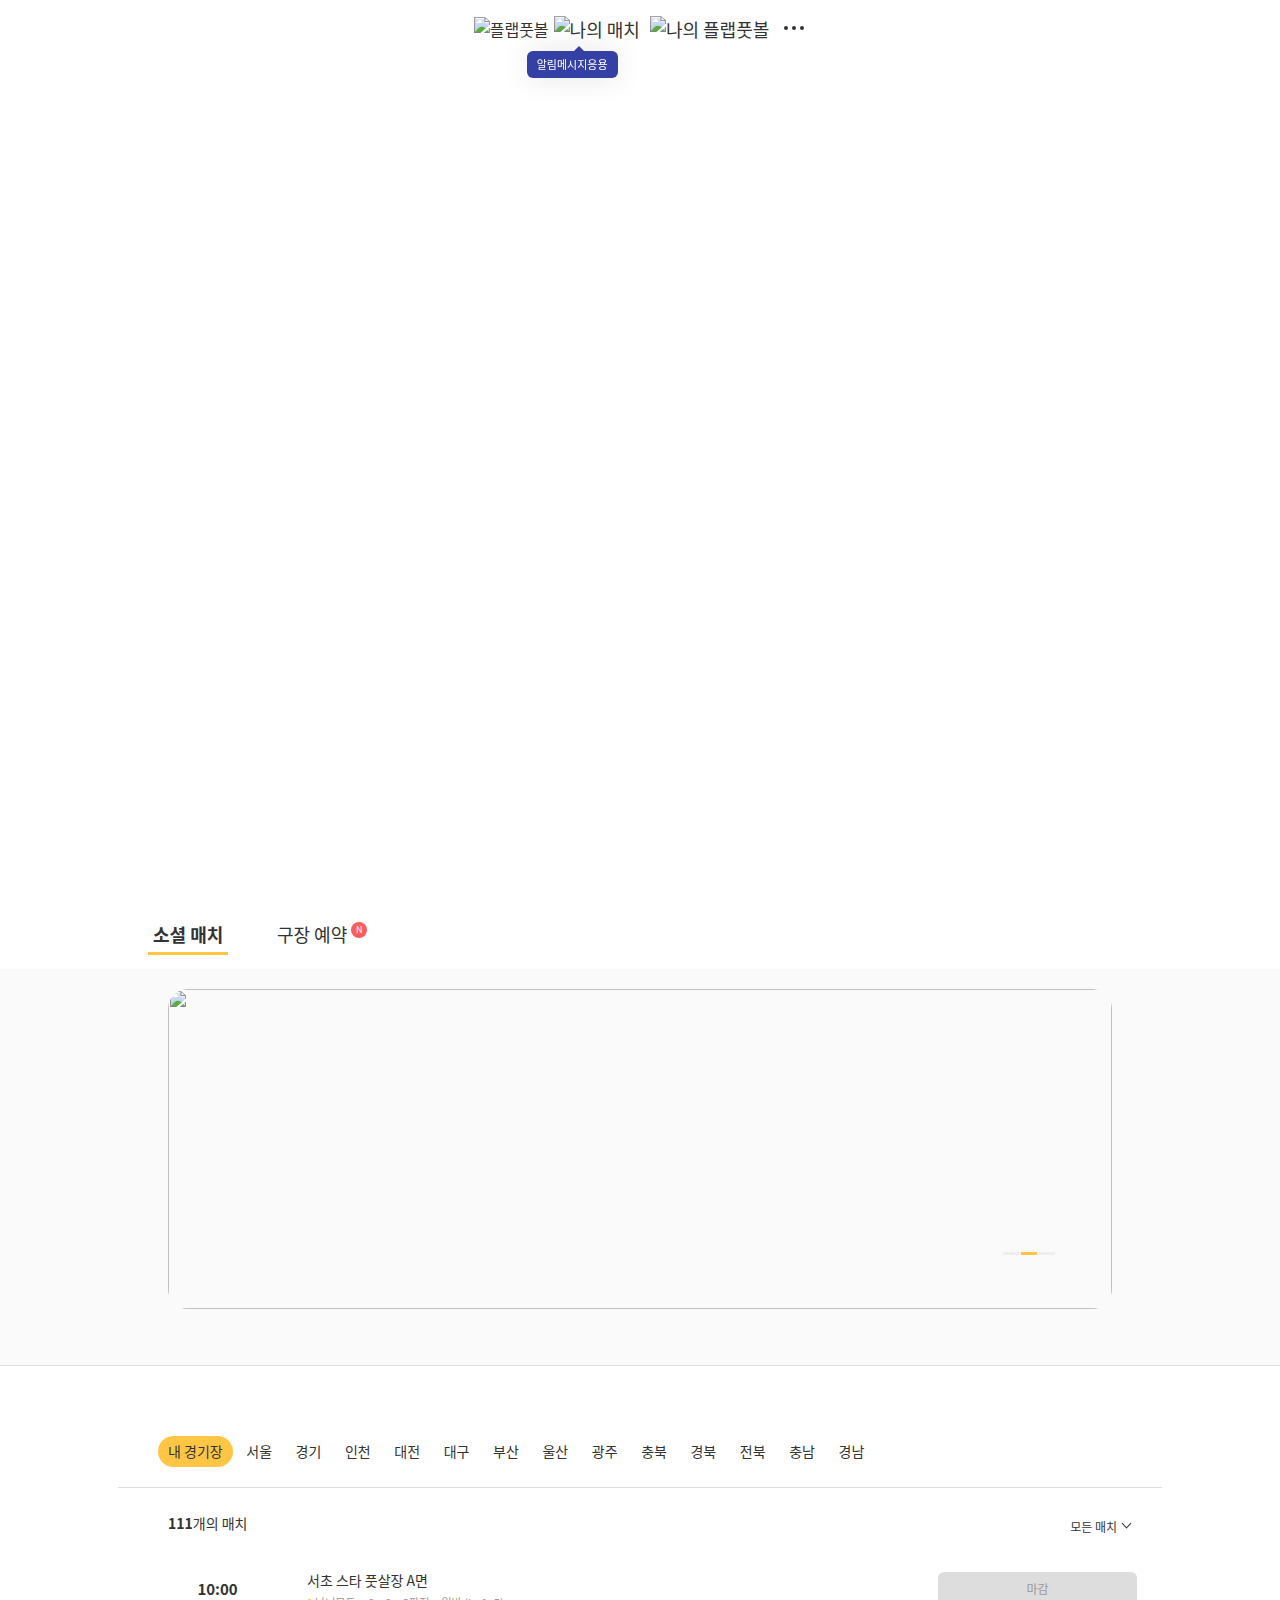
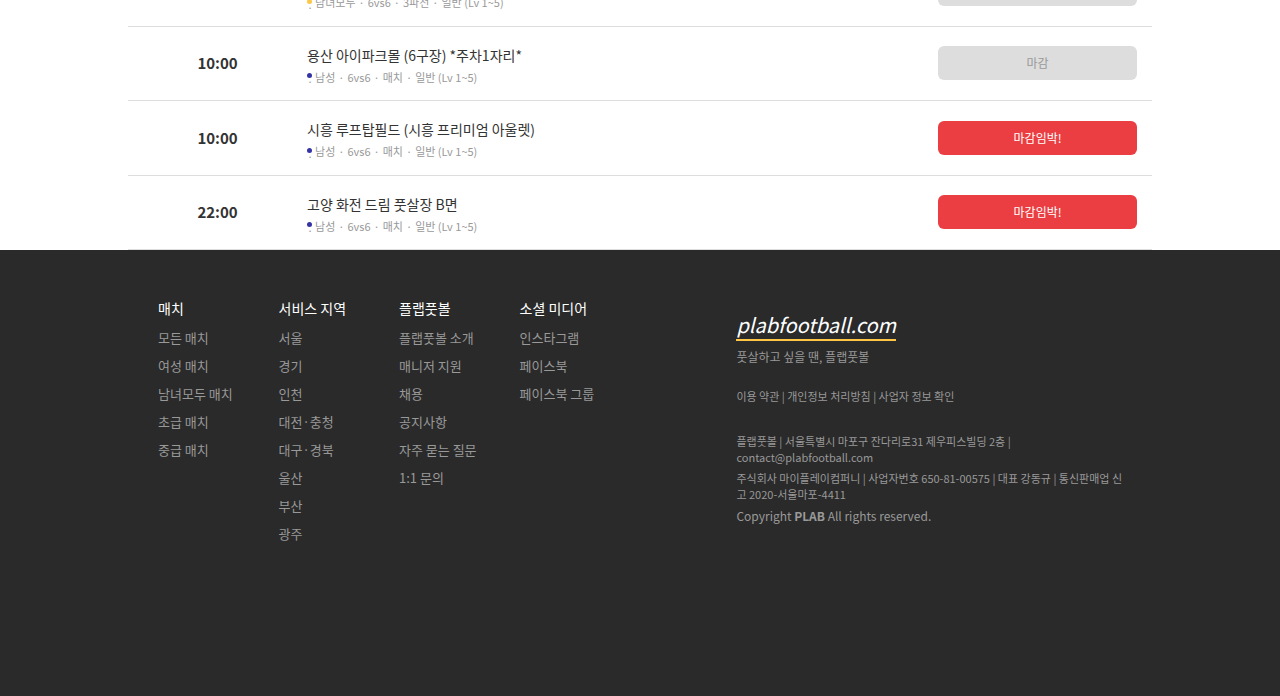
==== index11.html @ 7e831ef4 "날짜 슬라이더 수정 완료" ====
<!DOCTYPE html>
<html lang="en">

<head>
    <meta charset="UTF-8">
    <meta name="viewport" content="width=device-width, initial-scale=1.0">

    <!-- Bootstrap CSS -->
    <link rel="stylesheet" href="https://maxcdn.bootstrapcdn.com/bootstrap/4.0.0/css/bootstrap.min.css"
        integrity="sha384-Gn5384xqQ1aoWXA+058RXPxPg6fy4IWvTNh0E263XmFcJlSAwiGgFAW/dAiS6JXm" crossorigin="anonymous">
    <script src="https://code.jquery.com/jquery-2.2.4.min.js"
        integrity="sha256-BbhdlvQf/xTY9gja0Dq3HiwQF8LaCRTXxZKRutelT44=" crossorigin="anonymous"></script>

    <!-- modal -->
    <script src="https://cdnjs.cloudflare.com/ajax/libs/jquery/3.0.0/jquery.min.js"></script>
    <link rel="stylesheet" href="https://cdnjs.cloudflare.com/ajax/libs/jquery-modal/0.9.1/jquery.modal.min.css" />

    <!-- 메인배너 슬라이더 -->
    <!-- css -->
    <link rel="stylesheet" type="text/css" href="styles1623313680.css">
    <script type="text/javascript" src="moment.js"></script>
    <script type="text/javascript" src="moment-with-locales.js"></script>
    <!-- slick -->
    <script src="https://code.jquery.com/jquery-3.5.1.js"
        integrity="sha256-QWo7LDvxbWT2tbbQ97B53yJnYU3WhH/C8ycbRAkjPDc=" crossorigin="anonymous"></script>
    <!-- <script src="https://cdn.jsdelivr.net/npm/slick-carousel@1.8.1/slick/slick.min.js"></script> -->
    <script src="https://cdn.jsdelivr.net/npm/slick-carousel@1.8.1/slick/slick.js"></script>
    <link rel="stylesheet" href="https://cdn.jsdelivr.net/npm/slick-carousel@1.8.1/slick/slick.css">

    <script>
        (function (i, s, o, g, r, a, m) {
            i['GoogleAnalyticsObject'] = r; i[r] = i[r] || function () {
                (i[r].q = i[r].q || []).push(arguments)
            }, i[r].l = 1 * new Date(); a = s.createElement(o),
                m = s.getElementsByTagName(o)[0]; a.async = 1; a.src = g; m.parentNode.insertBefore(a, m)
        })(window, document, 'script', 'https://www.google-analytics.com/analytics.js', 'ga');
        ga('create', 'UA-146052-10', 'getbootstrap.com');
        ga('set', 'anonymizeIp', true);
        ga('send', 'pageview');
    </script>

    <script>
        $('#myModal').on('shown.bs.modal', function () {
            $('#sex_m').focus();
        })
    </script>


    <style>
        @import url('https://fonts.googleapis.com/css2?family=Montserrat:wght@700&display=swap');

        /* CSS Document */
        body,
        html {
            margin: 0;
            font-family: 'Apple SD Gothic Neo', 'Noto Sans CJK KR', 'Malgun Gothic', 'dotum', 'gulim', sans-serif;
            color: #333;
            background-color: white;
            width: 100%;
            height: 100%;
            transition: 0.25s;
            -webkit-transition: 0.25s;
            -moz-transition: 0.25s;
            -o-transition: 0.25s;
        }

        html {
            height: 100%;
        }

        body {
            min-height: 100%;
        }

        * {
            box-sizing: border-box;
            outline: none;
        }

        img {
            border: 0 none;
        }

        a {
            outline: none;
            color: #333;
            text-decoration: none;
            cursor: pointer;
        }

        html,
        body,
        div,
        span,
        applet,
        object,
        iframe,
        h1,
        h2,
        h3,
        h4,
        h5,
        h6,
        p,
        blockquote,
        pre,
        a,
        abbr,
        acronym,
        address,
        big,
        cite,
        code,
        del,
        dfn,
        em,
        img,
        ins,
        kbd,
        q,
        s,
        samp,
        small,
        strike,
        strong,
        sub,
        sup,
        tt,
        var,
        b,
        u,
        i,
        center,
        dl,
        dt,
        dd,
        ol,
        ul,
        li,
        fieldset,
        form,
        label,
        legend,
        table,
        caption,
        tbody,
        tfoot,
        thead,
        tr,
        th,
        td,
        article,
        aside,
        canvas,
        details,
        embed,
        figure,
        figcaption,
        footer,
        header,
        hgroup,
        menu,
        nav,
        output,
        ruby,
        section,
        summary,
        time,
        mark,
        audio,
        video {
            margin: 0;
            padding: 0;
            border: 0;
            vertical-align: baseline;
        }

        ol,
        ul,
        li {
            list-style: none
        }

        pre {
            white-space: pre-wrap;
            word-wrap: break-word;
            word-break: keep-all;
            overflow: auto;
            font-family: 'Apple SD Gothic Neo', 'Noto Sans CJK KR', 'Malgun Gothic', 'dotum', 'gulim', sans-serif;
        }

        pre a {
            color: #3534A5;
            text-decoration: underline;
        }

        .clear {
            clear: both;
        }

        .hide {
            display: none;
        }

        /* 초기화 */
        article,
        aside,
        details,
        figcaption,
        figure,
        footer,
        header,
        hgroup,
        menu,
        nav,
        section {
            display: block
        }

        /*legend {position:absolute;margin:0;padding:0;font-size:0;line-height:0;text-indent:-9999em;overflow:hidden}*/
        img {
            vertical-align: middle;
        }

        input,
        button {
            margin: 0;
            padding: 0;
            font-family: 'Malgun Gothic', dotum, sans-serif;
            font-size: 1em
        }

        input[type="submit"] {
            cursor: pointer
        }

        button {
            cursor: pointer;
            border: none;
        }

        select {
            margin: 0
        }

        p {
            margin: 0;
            padding: 0;
            word-break: break-all
        }

        hr {
            display: none
        }

        pre {
            font-size: 1.1em
        }

        *,
        :after,
        :before {
            -webkit-box-sizing: border-box;
            -moz-box-sizing: border-box;
            box-sizing: border-box;
        }

        /*FORM*/
        form p {
            font-size: 12px;
            margin-top: 20px;
            margin-left: 5px;
        }

        /*INPUT*/
        input[type=text],
        input[type=password],
        textarea,
        select {
            -webkit-transition: all 0.30s ease-in-out;
            -moz-transition: all 0.30s ease-in-out;
            -ms-transition: all 0.30s ease-in-out;
            -o-transition: all 0.30s ease-in-out;
            outline: none;
        }

        input[type=text]:focus,
        input[type=password]:focus,
        textarea:focus,
        select:focus {
            border: 1px solid #3540A5 !important;
        }

        input {
            padding: 15px 10px;
            border-radius: 6px;
            border: 1px solid #ddd;
            box-shadow: none;
            outline: none;
            background-color: #fafafa;
            -webkit-appearance: none;
            appearance: none;
            font-size: 16px;
            color: #333333;
        }

        select {
            background: url('./../img/ic_arrow.png') no-repeat 95% 50%;
            padding: 15px 10px;
            border-radius: 6px;
            border: 1px solid #ddd;
            box-shadow: none;
            outline: none;
            color: #333333;
            background-color: #fafafa;
            -webkit-appearance: none;
            font-size: 16px;
            -webkit-appearance: none;
            -moz-appearance: none;
            -ms-earance: none;
            -o-appearance: none;
            appearance: none;
            -webkit-box-sizing: border-box;
            -moz-box-sizing: border-box;
            box-sizing: border-box;
        }

        input.inputFull,
        select.inputFull {
            width: 100%;
        }

        .inputWrap50 {
            width: 49%;
            float: left;
        }

        .inputWrap50:first-child {
            margin-right: 1%;
        }

        .inputWrap50:nth-child(2) {
            margin-left: 1%;
        }

        .inputWrap33 {
            width: 32%;
            float: left;
            margin-left: 2%;
        }

        .inputWrap33:first-child {
            margin-left: 0;
        }

        .inputWrap33 input,
        .inputWrap33 textarea,
        .inputWrap33 select {
            width: 100%;
        }

        .select50R {}

        .inputWrap {
            margin: 5px 0;
            /**display: inline-flex;**/
            width: 100%;
            overflow: auto;
        }

        .inputDWrap {
            overflow: auto;
            margin: 5px 0;
            display: inline-block;
            width: 100%;
        }

        .input3Wrap {
            margin: 5px 0;
            /**display: inline-flex;**/
            width: 100%;
            overflow: auto;
        }

        .input3Wrap select:nth-child(3) {
            margin: 0 2%;
        }

        form.orderForm {
            max-width: 480px;
            margin: 0 auto;
        }

        .orderTitle {
            margin: 0 20px;
            padding-top: 30px;
        }

        .orderTitle h2 {
            font-size: 24px;
            font-weight: 300;
            border-bottom: 3px solid #FFC645;
            display: inline-block;
            margin-bottom: 8px;
        }

        form.orderForm input {
            padding: 12px 10px;
        }

        form.orderForm .inputWrap label {
            float: left;
            width: 25%;
            margin: inherit;
            line-height: 35px;
            display: inherit;
            font-size: 14px;
        }

        form.orderForm .inputWrap span {
            font-size: 12px;
            word-break: keep-all;
        }

        form.orderForm .inputWrap .nowParking {
            font-size: 12px;
            color: #14B569;
            font-weight: 600;
            margin-left: 0;
            margin-top: 10px;
            word-break: keep-all;
        }

        form.orderForm .inputWrap .inputNotice {
            font-size: 12px;
            color: #14B569;
            margin-left: 0;
            margin-bottom: 10px;
            margin-top: 5px;
            word-break: keep-all;
        }

        form.orderForm .inputWrap .nowParking a,
        form.orderForm .inputWrap .inputNotice a {
            display: block;
            text-decoration: underline;
            color: #3534A5;
            padding: 5px 0;
        }

        form.orderForm fieldset h3 {
            margin-bottom: 10px;
        }

        form.orderForm .orderInfo {
            padding: 20px;
        }

        form.orderForm .orderInfo h3 {
            color: #3540A5;
        }

        form.orderForm .orderPay {
            background-color: #3540A5;
            color: white;
            padding: 20px;
        }

        form.orderForm .orderPay fieldset {
            margin-bottom: 20px;
            padding-bottom: 20px;
        }

        form.orderForm .orderPay .payment h3 {
            color: #FFC645;
        }

        form.orderForm .inputWrap input {}

        form.orderForm .inputWrapper {
            width: 75%;
            float: left;
        }

        .radioWrap {
            display: inline-block;
            margin-right: 20px;
        }

        .radioBtn {
            display: inline-block;
            position: relative;
            padding-left: 25px;
            cursor: pointer;
            font-size: 18px;
            -webkit-user-select: none;
            -moz-user-select: none;
            -ms-user-select: none;
            user-select: none;
        }

        .radioBtn input {
            position: absolute;
            opacity: 0;
            cursor: pointer;
        }

        .radioBtn input:checked~.checkmark {
            background-color: #ea3e42;
            border: 1px solid #ea3e42;
        }

        .radioBtn input:checked~.checkmark:after {
            display: block;
        }

        .radioBtn .checkmark:after {
            top: 6px;
            left: 6px;
            width: 6px;
            height: 6px;
            border-radius: 50%;
            background: white;
        }

        .checkmark:after {
            content: "";
            position: absolute;
            display: none;
        }

        .checkmark {
            position: absolute;
            top: 0;
            left: 0;
            height: 20px;
            width: 20px;
            border: 1px solid #ddd;
            background-color: #eee;
            border-radius: 50%;
        }

        /*CheckboxCustom*/
        .checkbox {
            position: absolute;
            opacity: 0;
            width: inherit;
        }

        .checkbox+label {
            position: relative;
            cursor: pointer;
            padding: 0;
            font-size: 14px;
        }

        .checkbox+label.stdCheck {
            font-size: 18px;
            display: block;
        }

        .checkbox+label.stdCheck p {
            display: inline-block;
            font-size: 14px;
        }

        .filterItem span {
            font-size: 12px;
            color: #999;
            display: block;
        }

        .checkbox:hover+label:before {}

        .checkbox:focus+label:before {}

        .checkbox:checked+label:before {
            background: #3540A5;
        }

        .checkbox:checked+label:after {
            content: '';
            position: absolute;
            left: 5px;
            top: 8px;
            background: #dddddd;
            width: 2px;
            height: 2px;
            box-shadow:
                2px 0 0 white,
                4px 0 0 white,
                4px -2px 0 white,
                4px -4px 0 white,
                4px -6px 0 white,
                4px -8px 0 white;
            transform: rotate(45deg);
        }

        .checkbox+label:before {
            content: '';
            margin-right: 5px;
            display: inline-block;
            vertical-align: text-top;
            width: 20px;
            height: 20px;
            background: #dddddd;
            border-radius: 100px;
        }

        .filterItem .checkbox+label:before {
            margin-top: 4px;
            float: left;
            width: 27px;
            height: 27px;
        }

        .filterItem .checkbox:checked+label:after {
            left: 8px;
            top: 17px;
        }

        .container {
            max-width: none;
        }

        /* 슬라이드바 */
        /* NEW-CAROUSEL */
        .carousel--container {
            border-bottom: 10px solid #eee;
        }

        .carousel--loading {
            padding: 20px 15px;
        }

        .carousel--loading .loading {
            width: 100%;
            border-radius: 20px;
            height: 180px;
            background-color: #eeeeee;
            display: block;
            text-align: center;
        }

        .carousel--wrapper {
            display: none;
        }

        .carousel--wrapper .carousel--hero:first-child {
            display: block;
        }

        .carousel--wrapper.slick-initialized .carousel--hero {
            display: block;
        }

        .carousel--container .carousel--wrapper .slick-dots {
            display: flex;
            bottom: 50px;
            padding: 0 15px;
            width: initial;
            right: 20px;
        }

        .carousel--container .carousel--wrapper .slick-dots li {
            width: 16px;
            height: 3px;
            margin: 0;
            margin-right: 2px;
        }

        .carousel--container .carousel--wrapper .slick-dots li button {
            width: 16px;
            height: 3px;
            background-color: #eee;
            display: block;
            margin-right: 2px;
            padding: 0;
        }

        .carousel--container .carousel--wrapper .slick-dots li button:before {
            all: unset;
        }

        .carousel--container .carousel--wrapper .slick-dots .slick-active button {
            background-color: #FFC645;
        }

        .carousel--hero {
            padding: 20px 5px;
            background-color: white;
            margin-bottom: 6px;
        }

        .carousel--hero.slick-center {}

        .carousel--ipsum {
            background-color: #eeeeee;
            display: block;
            width: 90%;
            height: 152px;
            border-radius: 20px;
            margin: 0 auto;
            background-size: cover;
        }

        .carousel--img img {
            width: 100%;
            border-radius: 20px;
            height: 180px;
            object-fit: cover;
        }

        .carousel--title {
            padding: 20px 20px;
        }

        .carousel--title p {
            font-size: 12px;
        }

        .carousel--title .carousel--title__starred {
            color: #FF5D5D;
            font-size: 11px;
            font-weight: 700;
        }

        .carousel--title h3 {
            font-size: 18px;
            margin: 2px 0;
        }

        .carousel--navi {
            margin-top: 10px;
        }

        .carousel--navi ul {
            display: flex;
        }

        .carousel--navi ul li {
            width: 24px;
            height: 3px;
            background-color: #eee;
            display: block;
            margin-right: 2px;
        }

        .carousel--navi ul li.is--selected {
            background-color: #FF5D5D;
        }

        .carousel--card {
            width: 100%;
            border-radius: 20px;
            height: 180px;
            display: flex;
            position: relative;
            padding: 20px;
        }

        .carousel--card.pttrn {
            background-size: 64px;
            background-position: center;
        }

        .carousel--card.odl--mens {
            background-image: url('./../img/img_odl_slidecover1.jpg');
            background-size: cover;
            background-position: right bottom;
        }

        .carousel--card.odl--womens {
            background-image: url('./../img/img_odl_slidecover2.jpg');
            background-size: cover;
            background-position: left bottom;
        }

        .carousel--card .carousel--card--overlay {
            position: absolute;
            height: 100%;
            width: 100%;
            background-size: cover;
            top: 0;
            left: 0;
            border-radius: 20px 0 0 20px;
            padding: 20px;
        }

        .carousel--card .carousel--card--overlay.odl--mens {
            background-image: url('./../img/img_odl_overlay.png');
        }

        .carousel--card .carousel--card--overlay.odl--womens {
            background-image: url('./../img/img_odl_overlay_w.png');
        }

        .carousel--card .carousel--card--overlay .carousel--card--title {
            width: 60%;
        }

        .carousel--card .carousel--card--overlay .carousel--card--title h3 {
            font-size: 18px;
            word-break: keep-all;
        }

        .carousel--card .carousel--card--overlay .carousel--card--title span {
            color: #333;
            border-radius: 20px;
            padding: 4px 8px;
            font-size: 11px;
            background-color: #ffc645;
        }

        .carousel--card .carousel--card--title {
            color: white;
            margin-top: 20px;
        }

        .carousel--card .carousel--card--title img {
            height: 14px;
        }

        .carousel--card .carousel--card--title p {
            font-size: 12px;
        }

        .carousel--card .carousel--card--title h3 {
            font-size: 24px;
            margin-top: 5px;
            margin-bottom: 30px;
        }

        .carousel--card .carousel--card--title span {
            color: #ffc645;
            font-size: 12px;
        }

        .carousel--card .carousel--card--emoji {
            position: absolute;
            font-size: 90px;
            right: 7%;
            bottom: 1%;
        }

        @media (max-width: 480px) {
            .carousel--img img {
                height: 50%;
            }

            .carousel--card {
                height: 180px;
            }

            .slick-slide img.carousel--img_m {
                display: block;
            }

            .slick-slide img.carousel--img_pc {
                display: none;
            }
        }

        @media (min-width: 480px) and (max-width: 1023px) {
            .carousel--card {
                height: 260px;
                padding: 30px;
            }

            .carousel--card .carousel--card--title {
                color: white;
                margin-top: 20px;
            }

            .carousel--card .carousel--card--title p {
                font-size: 20px;
            }

            .carousel--card .carousel--card--title h3 {
                font-size: 48px;
                margin-bottom: 30px;
            }

            .carousel--card .carousel--card--title span {
                color: #ffc645;
                font-size: 18px;
            }

            .carousel--card .carousel--card--emoji {
                font-size: 130px;
                right: 7%;
                bottom: 5%;
            }

            .carousel--img img {
                height: 50%;
            }

            .slick-slide img.carousel--img_m {
                display: block;
            }

            .slick-slide img.carousel--img_pc {
                display: none;
            }
        }

        @media (min-width: 1024px) {
            .carousel--container {
                border-bottom: 1px solid #ddd;
                margin-bottom: 50px;
            }

            .carousel--container {
                background-color: #fafafa;
                margin: 0 auto;
            }

            .carousel--container .slick-slider {
                max-width: 1024px;
                padding: 0 40px;
                margin: 0 auto;
            }

            .carousel--hero {
                background-color: #fafafa;
                margin: 0 auto;
                margin-bottom: 6px;
                padding: 20px 0;
            }

            .carousel--ipsum {
                height: 320px;
                background-color: #333;
                ;
            }

            .carousel--title {
                padding: 40px 70px;
            }

            .carousel--title .carousel--title__starred {
                font-size: 14px;
            }

            .carousel--title h3 {
                font-size: 24px;
            }

            .carousel--title p {
                font-size: 14px;
            }

            .carousel--navi ul li {
                background-color: #ccc;
            }

            .carousel--card {
                height: 360px;
                padding: 50px;
            }

            .carousel--card .carousel--card--title {
                color: white;
                margin-top: 20px;
            }

            .carousel--card .carousel--card--title p {
                font-size: 20px;
            }

            .carousel--card .carousel--card--title h3 {
                font-size: 54px;
                margin-bottom: 30px;
            }

            .carousel--card .carousel--card--title span {
                color: #ffc645;
                font-size: 18px;
            }

            .carousel--card .carousel--card--emoji {
                font-size: 170px;
                right: 7%;
                bottom: 5%;
            }

            .carousel--img img {
                height: 320px;
            }

            .slick-slide img.carousel--img_m {
                display: none;
            }

            .slick-slide img.carousel--img_pc {
                display: block;
            }

            .carousel--card .carousel--card--overlay {
                padding: 50px;
            }

            .carousel--card .carousel--card--title img {
                height: 24px;
            }

            .carousel--card .carousel--card--overlay .carousel--card--title h3 {
                font-size: 27px;
            }

            .carousel--container .carousel--wrapper .slick-dots {
                right: 80px;
                bottom: 80px;
            }
        }

        /* Slider */
        .slick-slider {
            position: relative;

            display: block;
            box-sizing: border-box;

            -webkit-user-select: none;
            -moz-user-select: none;
            -ms-user-select: none;
            user-select: none;

            -webkit-touch-callout: none;
            -khtml-user-select: none;
            -ms-touch-action: pan-y;
            touch-action: pan-y;
            -webkit-tap-highlight-color: transparent;
        }

        .slick-list {
            position: relative;

            display: block;
            overflow: hidden;

            margin: 0;
            padding: 0;
        }

        .slick-list:focus {
            outline: none;
        }

        .slick-list.dragging {
            cursor: pointer;
            cursor: hand;
        }

        .slick-slider .slick-track,
        .slick-slider .slick-list {
            -webkit-transform: translate3d(0, 0, 0);
            -moz-transform: translate3d(0, 0, 0);
            -ms-transform: translate3d(0, 0, 0);
            -o-transform: translate3d(0, 0, 0);
            transform: translate3d(0, 0, 0);
        }

        .slick-track {
            position: relative;
            top: 0;
            left: 0;

            display: block;
            margin-left: auto;
            margin-right: auto;
        }

        .slick-track:before,
        .slick-track:after {
            display: table;

            content: '';
        }

        .slick-track:after {
            clear: both;
        }

        .slick-loading .slick-track {
            visibility: hidden;
        }

        .slick-slide {
            display: none;
            float: left;

            height: 100%;
            min-height: 1px;
        }

        [dir='rtl'] .slick-slide {
            float: right;
        }

        .slick-slide img {
            display: block;
        }

        .slick-slide.slick-loading img {
            display: none;
        }

        .slick-slide.dragging img {
            pointer-events: none;
        }

        .slick-initialized .slick-slide {
            display: block;
        }

        .slick-loading .slick-slide {
            visibility: hidden;
        }

        .slick-vertical .slick-slide {
            display: block;

            height: auto;

            border: 1px solid transparent;
        }

        .slick-arrow.slick-hidden {
            display: none;
        }


        /* Arrows */
        .slick-prev,
        .slick-next {
            font-size: 0;
            line-height: 0;

            position: absolute;
            top: 50%;

            display: block;

            width: 20px;
            height: 20px;
            padding: 0;
            -webkit-transform: translate(0, -50%);
            -ms-transform: translate(0, -50%);
            transform: translate(0, -50%);

            cursor: pointer;

            color: transparent;
            border: none;
            outline: none;
            background: transparent;
        }

        .slick-prev:hover,
        .slick-prev:focus,
        .slick-next:hover,
        .slick-next:focus {
            color: transparent;
            outline: none;
            background: transparent;
        }

        .slick-prev:hover:before,
        .slick-prev:focus:before,
        .slick-next:hover:before,
        .slick-next:focus:before {
            opacity: 1;
        }

        .slick-prev.slick-disabled:before,
        .slick-next.slick-disabled:before {
            opacity: .25;
        }

        .slick-prev:before,
        .slick-next:before {
            font-family: 'slick';
            font-size: 20px;
            line-height: 1;

            opacity: .75;
            color: white;

            -webkit-font-smoothing: antialiased;
            -moz-osx-font-smoothing: grayscale;
        }

        .slick-prev {
            left: -25px;
        }

        [dir='rtl'] .slick-prev {
            right: -25px;
            left: auto;
        }

        .slick-prev:before {
            content: '←';
        }

        [dir='rtl'] .slick-prev:before {
            content: '→';
        }

        .slick-next {
            right: -25px;
        }

        [dir='rtl'] .slick-next {
            right: auto;
            left: -25px;
        }

        .slick-next:before {
            content: '→';
        }

        [dir='rtl'] .slick-next:before {
            content: '←';
        }

        /* Dots */
        .slick-dotted.slick-slider {
            margin-bottom: 30px;
        }

        .slick-dots {
            position: absolute;
            bottom: -25px;

            display: block;

            width: 100%;
            padding: 0;
            margin: 0;

            list-style: none;

            text-align: center;
        }

        .slick-dots li {
            position: relative;

            display: inline-block;

            width: 20px;
            height: 20px;
            margin: 0 5px;
            padding: 0;

            cursor: pointer;
        }

        .slick-dots li button {
            font-size: 0;
            line-height: 0;

            display: block;

            width: 20px;
            height: 20px;
            padding: 5px;

            cursor: pointer;

            color: transparent;
            border: 0;
            outline: none;
            background: transparent;
        }

        .slick-dots li button:hover,
        .slick-dots li button:focus {
            outline: none;
        }

        .slick-dots li button:hover:before,
        .slick-dots li button:focus:before {
            opacity: 1;
        }

        .slick-dots li button:before {
            font-family: 'slick';
            font-size: 6px;
            line-height: 20px;

            position: absolute;
            top: 0;
            left: 0;

            width: 20px;
            height: 20px;

            content: '•';
            text-align: center;

            opacity: .25;
            color: black;

            -webkit-font-smoothing: antialiased;
            -moz-osx-font-smoothing: grayscale;
        }

        .slick-dots li.slick-active button:before {
            opacity: .75;
            color: black;
        }



        /* end 슬라이드바 */

        /* 날짜슬라이드바 */
        /*NEW-DATE-NAV*/
        #dateNav {
            display: inherit;
            background-color: white;
            z-index: 2;
            left: 0;
            position: sticky;
            top: 0;
        }

        #dateNav .tabWrap {
            max-width: 1024px;
            margin: 0 auto;
            padding: 9px;
        }

        #dateNav .tabWrap .slick-prev:before,
        #dateNav .tabWrap .slick-next:before {
            color: #3540A5;
        }

        .dateWrap.isActive {
            background-color: #3534A5;
            color: white;
        }

        @media only screen and (min-width: 1024px) {
            #dateNav {
                padding: 20px 0;
            }

            #dateNav .tabWrap {
                padding: 10px 30px;
            }

            #dateNav .tabWrap .slick-slider {
                padding: 0;
            }

            #dateNav .tabWrap .slick-slider .swipe-tab {
                margin: 0 5px;
            }
        }

        /* .main--match--container {} */


        /* test */


        /*SHOOW*/
        .show {
            margin: 0;
        }

        .show .showBanner {}

        .slick-slider .slick-list {
            width: 100%;
        }

        .show .showBanner.slick-current {
            opacity: 1;
        }

        .show .showBanner img {
            width: 100%;
            box-shadow: 0px 10px 10px 0px rgba(0, 0, 0, 0.2);
        }

        .show .slick-dots {
            bottom: 20px;
            color: white;
            text-align: right;
            padding-right: 20px;
        }

        .container .slick-dotted.slick-slider {
            margin-bottom: 0;
        }

        .show .slick-dots li {
            width: initial;
            margin: 0 2px;
        }

        .show .slick-dots li button {
            background-color: white;
            opacity: 0.5;
            border-radius: 6px;
            width: 7px;
            height: 7px;
            padding: 0;
        }

        .show .slick-dots li.slick-active button {
            opacity: 1;
            width: 27px;
        }

        .show .slick-dots li button:before {
            content: '';
            line-height: initial;
        }

        .show .slick-dots li.slick-active button:before {
            color: white;
        }

        .show .slick-dots li.slick-active {}

        @media only screen and (max-width: 1024px) {
            .show .hBannerPC {
                display: none;
            }

            .show .hBannerM {
                display: initial;
            }
        }

        @media only screen and (min-width: 1024px) {
            .show {
                margin: 0 auto;
                padding: 0;
                max-width: 960px;
            }

            .show .hBannerPC {
                display: initial;
            }

            .show .hBannerM {
                display: none;
            }

            .show .showBanner {
                width: 720px;
                padding: 0;
                margin: 0;
                opacity: 1;
            }

            .show .showBanner .gradWrap {
                position: relative;
                max-width: 1024px;
                margin: 0 auto;
                display: block;
            }

            .show .slick-list {
                border-radius: 20px;
            }

            /*
	.show .showBanner a:before {
		content: "";
		background-image: linear-gradient(to left, rgba(240,240,240,0), rgba(240,240,240,1));
		width: 200px;
		height: 100%;
		display: block;
		position: absolute;
	}
	.show .showBanner a:after {
		content: "";
		background-image: linear-gradient(to right, rgba(240,240,240,0), rgba(240,240,240,1));
		width: 200px;
		height: 100%;
		right: 0;
		top:0 ;
		display: block;
		position: absolute;
	}*/
            .show .showBanner a {
                max-width: 1024px;
                margin: 0 auto;
                display: block;
            }

            .show .showBanner img {
                width: 100%;
                margin: 0 auto;
                border-radius: inherit;
                box-shadow: inherit;
            }

            .show .slick-dots {
                bottom: 50px;
                color: white;
            }

            .container .slick-dotted.slick-slider {
                margin-bottom: 0;
            }

            .show .slick-dots li {
                width: initial;
                margin: 0 10px;
            }

            .show .slick-dots li button {
                background-color: white;
                opacity: 0.3;
                border-radius: 6px;
                width: 12px;
                height: 12px;
            }

            .show .slick-dots li.slick-active button {
                opacity: 1;
                width: 48px;
            }

            .show .slick-dots li button:before {
                content: '';
                line-height: initial;
            }

            .show .slick-dots li.slick-active button:before {
                color: white;
            }

            .show .slick-dots li.slick-active {}
        }


        /*SWIPETAB*/
        .swipe-tab-content {
            position: relative;
            min-height: 365px;


        }

        @media screen and (min-width: 767px) {
            .swipe-tab-content {
                min-height: 500px;
            }
        }

        .swipe-tab {
            display: flex;
            align-items: center;
            justify-content: center;
            background: none;
            border: 0;
            color: $swipe-tab-color;
            cursor: pointer;
            text-align: center;
            border-bottom: 2px solid rgba($swipe-active-tab-color, 0);
            transition: all 0.5s;
        }

        .swipe-tab:hover {}

        .swipe-tab.active-tab {
            color: white;
            font-weight: bold;
        }

        .swipe-tab .dateWrap {
            border-radius: 40px;
            padding: 13px 0;
            margin: 0 3px;
            display: none;
        }

        .swipe-tab .dateWrap:first-child {
            display: none;
        }

        .swipe-tab.slick-initialized .dateWrap {
            display: block;
        }

        .swipe-tab .dateWrap p {
            font-size: 18px;
            line-height: 14px;
            padding-top: 8px;
            font-weight: 400;
        }

        .swipe-tab .dateWrap span {
            font-size: 11px;
        }

        .swipe-tab.active-tab .dateWrap {
            background-color: #3540A5;
        }

        /* .swipe-tab .dateWrap:hover {
	background-color: #fafafa;
}
.swipe-tab.active-tab .dateWrap:hover {
  background-color: #3540A5;
} */


        .main-container {
            margin: 0 auto;
        }

        .main-container .swipe-tabs-container {
            margin-bottom: 20px;
            max-width: 1024px;
            margin: 0 auto;
        }

        .main-container .bottomBanner {
            margin-top: 20px;
        }

        @media (min-width: 1024px) {
            .main-container .bottomBanner span {
                max-width: 1024px;
                font-size: 24px;
            }
        }

        /*stickyDateNAV*/
        #dateNav {
            display: inherit;
            background-color: white;
            z-index: 2;
            left: 0;
        }

        #dateNav.thanksgiving .tabWrap {
            background-color: #462839;
            color: white;
        }

        #dateNav.thanksgiving .slick-track {
            display: flex;
            align-items: center;
        }

        #dateNav.thanksgiving .tabWrap .dateWrap.isActive {
            background-color: #ffc645;
            color: #482A3B;
        }

        #dateNav .tabWrap {
            max-width: 1024px;
            margin: 0 auto;
            padding: 9px;
        }

        #dateNav .tabWrap .slick-prev:before,
        #dateNav .tabWrap .slick-next:before {
            color: #3540A5;
        }

        /* The sticky class is added to the header with JS when it reaches its scroll position */
        .sticky {
            position: fixed;
            width: 100%;
            top: 0;
        }

        /* Add some top padding to the page content to prevent sudden quick movement (as the header gets a new position at the top of the page (position:fixed and top:0) */
        .sticky+.content {
            padding-top: 102px;
        }


        @media only screen and (min-width: 1024px) {
            #dateNav {}

            #dateNav .tabWrap {
                padding: 10px 30px;
            }

            #dateNav .tabWrap .slick-slider {
                padding: 0;
            }

            #dateNav .tabWrap .slick-slider .swipe-tab {
                margin: 0 5px;
            }
        }


        /* test */
        /* 매치필터 */
        .main__match-filter {
            background-color: #fafafa;
        }

        .main__match-filter ul {
            width: 100%;
            box-sizing: content-box;
            overflow-x: scroll;
            white-space: nowrap;
            -webkit-overflow-scrolling: touch;
            overflow-scrolling: touch;
            padding: 10px 0;
            max-width: 1024px;
            margin: 0 auto;
        }

        .main__match-filter ul li:first-child {
            margin-left: 10px;
        }

        .main__match-filter ul li {
            display: inline-grid;
        }

        .main__match-filter ul li a {
            font-size: 12px;
            padding: 5px 10px;
            border-radius: 20px;
        }

        .main__match-filter ul li .match-filter-item--active {
            background-color: #FFC645;
        }

        @media(min-width: 1024px) {
            .main__match-filter {
                background-color: white;
            }

            .main__match-filter ul {
                padding: 10px 10px 20px 10px;
                margin-bottom: 10px;
                border-bottom: 1px solid #ddd;
            }

            .main__match-filter ul li a {
                font-size: 14px;
            }

            .main__match-filter ul li:first-child {
                margin-left: 30px;
            }

            .main--match--filter .filter--results {
                margin-left: 20px;
            }
        }

        @media(max-width: 720px) {
            .main__match-filter ul {
                animation: bounce-in 1s ease;
            }
        }

        /* 리스트매치스케쥴 */
        .list--match-schedule--container {
            max-width: 1024px;
            margin: 0 auto;
        }

        .main--match--filter {
            display: flex;
            justify-content: space-between;
            padding: 15px 20px;
            flex-wrap: wrap;
            max-width: 1024px;
            margin: 0 auto;
        }

        .filter--results p {
            font-size: 14px;
        }

        .filter--edit-my-stad {
            width: 100%;
            margin-top: 10px;
            padding-right: 10px;
            font-size: 12px;
            text-align: right;
            color: #999;
            cursor: pointer;
        }

        .filter--wrapper {
            position: relative;
        }

        .filter--wrapper span {
            font-size: 12px;
            margin-left: 10px;
            padding: 2px 15px 2px 3px;
            position: relative;
            cursor: pointer;
        }

        .filter--wrapper span.isFilter {
            border-bottom: 2px solid #FFC645;
        }

        .filter--wrapper .filter__toast {
            position: absolute;
            background-color: #FFC645;
            color: #333;
            padding: 5px 10px;
            border-radius: 6px;
            z-index: 1;
            bottom: -30px;
            right: 50%;
            left: 55%;
            box-shadow: 0px 0px 30px 0px rgba(0, 0, 0, 0.1);
            font-size: 11px;
            width: fit-content;
            text-align: center;
            margin: 0 -70px;
        }

        .filter--wrapper .filter__toast:before {
            content: '';
            width: 0;
            height: 0;
            border-left: 7px solid transparent;
            border-right: 7px solid transparent;
            border-bottom: 7px solid #ffc645;
            position: absolute;
            left: 50%;
            right: 50%;
            top: -5px;
        }

        .filter--wrapper span:after {
            content: '';
            /* width: 0; 
	height: 0; 
	border-left: 5px solid transparent;
	border-right: 5px solid transparent;
	border-top: 7px solid #333;
	position: absolute;
	right: 0;
	bottom: 7px; */
            border: solid #333;
            border-width: 0 1px 1px 0;
            display: inline-block;
            padding: 3px;
            position: absolute;
            right: 2px;
            bottom: 10px;
            transform: rotate(45deg);
            -webkit-transform: rotate(45deg);
        }

        .list--match-schedule--item a {
            border-bottom: 1px solid #ddd;
            display: flex;
            align-items: center;
            flex-wrap: nowrap;
            justify-content: space-between;
            padding: 15px 15px;
        }

        .list--match-schedule--item .list--match-schedule__time {
            width: 15%;
            font-weight: 700;
            text-align: center;
            font-size: 15px;
        }

        .list--match-schedule--item .list--match-schedule__time span {
            font-size: 10px;
            color: #3534A5;
            font-weight: 400;
            ;
        }

        .list--match-schedule--item .list--match-schedule__info {
            width: 62%;
            padding-right: 10px;
        }

        .list--match-schedule--item .list--match-schedule__info .match-date {
            margin-bottom: 5px;
        }

        .list--match-schedule--item .list--match-schedule__info h3 {
            font-size: 14px;
            font-weight: 400;
            word-break: keep-all;
        }

        .list--match-schedule--item .list--match--banner {
            margin: 20px 10px;
            padding: 30px;
            border-radius: 30px;
            border: none;
            display: flex;
            justify-content: space-between;
        }


        /* 푸터
        .footer {
            text-align: center;
            padding: 30px 50px;
        }

        .footer li {
            position: relative;
            display: inline;
            padding: 0 7px 0 10px;
            white-space: nowrap;
        }

        .footer li:before {
            content: '';
            width: 1px;
            height: 12px;
            background-color: #dbdbdb;
            position: absolute;
            left: 0;
            top: 2px;
        }

        .footer li:first-child:before {
            width: 0;
        }

        .footer address {
            padding-top: 15px;
        } */

        /*FOOTER*/


        #footer {
            background-color: #2a2a2a;
        }

        .footerWrap {
            overflow: auto;
            max-width: 1024px;
            margin: 0 auto;
            padding: 50px 20px 100px 20px;
        }

        .footerNav {
            color: white;
            margin-bottom: 20px;
            overflow: auto;
        }

        .footerNav ul {
            margin-bottom: 30px;
            width: 50%;
            float: left;
        }

        .footerNav h3 {
            font-size: 14px;
            margin-bottom: 5px;
        }

        .footerNav ul li {
            padding: 2px 0;
        }

        .footerNav a {
            color: white;
            font-size: 13px;
            color: #999;
        }

        .footerWrap .newLogo {
            text-align: center;
            margin-bottom: 30px;
        }

        .footerWrap .newLogo img {
            height: 46px;
        }

        .footerWrap .company {
            text-align: left;
        }

        .footerWrap .company p {
            font-size: 12px;
            color: #999;
            margin-bottom: 20px;
        }

        .footerWrap .company a {
            color: #999;
        }

        .footerWrap .company h2 {
            margin-bottom: 10px;
        }

        .footerWrap .company h2 a {
            font-size: 16px;
            color: white;
            font-style: italic;
            border-bottom: 2px solid #FFC645;
        }

        .footerWrap .company span {
            padding: 2px 0;
            display: block;
            font-size: 11px;
            color: #999;
        }

        .footerWrap .company .copyright {
            font-size: 12px;
        }

        @media (max-width: 1024px) {
            .footerNav .footerDul {
                overflow: auto;
            }

            .footerNav .footerDul li {
                width: 45%;
                float: left;
            }

            .footerNav {
                display: flex;
                flex-wrap: wrap;
            }

            .footerNav {
                float: initial;
            }
        }

        @media only screen and (min-width: 1024px) {
            .footerWrap {
                padding: 50px 30px 100px 30px;
                display: flex;
                justify-content: space-between;
            }

            .footerWrap .newLogo {
                float: left;
                margin-bottom: inherit;
            }

            .footerWrap .footerNav {
                width: 50%;
            }

            .footerNav ul {
                width: 25%;
            }

            .footerWrap .company {
                margin-left: 50px;
                text-align: left;
                width: 40%;
            }

            .footerWrap .company h2 a {
                font-size: 20px;
            }
        }

        /**/

        /* modal css */
        /*MODAL-FM*/


        /* .modal-header h3 {
	margin-top: 0;
	color: #42b983;
  }
  
  .modal-body {
	margin: 20px 0;
  }
  .modal-body .playerList li {
	  border-bottom: 1px solid #ddd;
	  padding: 10px 0
  }
  
  .modal-default-button {
	float: right;
  }

  
  .modal-enter {
	opacity: 0;
  }
  
  .modal-leave-active {
	opacity: 0;
  }
  
  .modal-enter .modal-container,
  .modal-leave-active .modal-container {
	-webkit-transform: scale(1.1);
	transform: scale(1.1);
  } */
        /*POPUP*/

        #popUp {
            position: fixed;
            z-index: 5;
            left: 0;
            top: 0;
            width: 100%;
            height: 100%;
            overflow: auto;
            background-color: rgba(0, 0, 0, 0.7);
            display: inherit;
        }

        #popUp .popup--wrapper {
            width: 90%;
            position: fixed;
            top: 0;
            bottom: 0;
            left: 0;
            right: 0;
            height: fit-content;
            border-radius: 20px;
            margin: auto;
            background-color: #F9F6F0;
        }

        #popUp .popup--body {
            padding: 20px 20px;
            text-align: center;
            word-break: keep-all;
            color: #333;
        }

        #popUp .popup--body__content {
            margin-bottom: 40px;
        }

        #popUp .popup--body__content img {
            width: 80%;
            margin-bottom: 10px;
        }

        #popUp .popup--body__content h2 {
            margin-bottom: 20px;
            font-weight: 300;
            font-size: 32px;
        }

        #popUp .popup--body__content h2 strong {
            font-weight: 300;
            position: relative;
            display: initial;
            padding: 0 5px;
        }

        #popUp .popup--body__content p {
            font-size: 12px;
            margin-top: 10px;
        }

        #popUp .popup--body__content h2 strong:before {
            content: '';
            display: block;
            width: 100%;
            height: 20px;
            position: absolute;
            bottom: 0;
            margin: auto;
            left: 0;
            background-color: #FFC645;
            z-index: -1;
        }

        #popUp .popup--body__content span {
            opacity: 0.7;
            font-size: 14px;
        }

        #popUp .popup--action .close--text {
            font-size: 14px;
            opacity: 0.7;
            margin-top: 14px;
            display: block;
        }

        #popUp .popup--action {
            cursor: pointer;
        }

        #popUp .popup--btm {
            position: absolute;
            width: 100%;
            bottom: 0;
            background-color: #2a2a2a;
        }

        #popUp .popup--btm a {
            color: white;
            padding: 10px 0;
        }

        #popUp .popup--btm .popup--btm__btn {
            display: flex;
            padding: 0 20px;
        }

        @media (min-width: 1024px) {
            .popup--wrapper {
                max-width: 480px;
                height: fit-content;
                padding-bottom: 100px;
            }
        }

        /*MATCH FILTER*/
        .matchFilter {
            margin: 0 15px;
            display: flex;
            justify-content: space-between;
        }

        .matchFilter .filterWrap {
            width: 49%;
            padding: 10px 0;
        }

        .matchFilter .filterWrap .filterBtn {
            background-color: #eee;
            font-size: 14px;
            padding: 0 10px;
            line-height: 36px;
            border-radius: 6px;
            text-align: center;
            width: 100%;
            display: block;
        }

        .matchFilter .filterWrap .filterMy:before {
            content: '';
        }

        @media (min-width: 1024px) {
            .matchFilter {
                max-width: 1024px;
            }
        }

        /*MODAL*/

        .modal--container {
            /* display: none; */
            position: fixed;
            z-index: 5;
            left: 0;
            top: 0;
            width: 100%;
            height: 100%;
            overflow: auto;
        }

        .modal--container.isFull {
            background-color: white;
        }

        .modal--container.isFull .modal--wrapper.isFull {
            width: 100%;
            height: initial;
            border-radius: 0;
            /* overflow-y: scroll; */
            top: 0;
            bottom: 0;
            transform: initial;
            position: initial;
            overflow-y: initial;
        }

        .modal--container.isFull .modal--header {
            position: fixed;
            width: 100%;
            z-index: 999;
            background-color: white;
        }

        .modal--mask {
            position: fixed;
            z-index: 9998;
            left: 0;
            top: 0;
            width: 100%;
            height: 100%;
            background-color: rgba(0, 0, 0, .5);
            display: table;
            transition: opacity .3s ease;
        }

        .modal--wrapper {
            position: fixed;
            left: 0;
            right: 0;
            /* top: 0; */
            background-color: white;
            border-radius: 20px;
            z-index: 9999;
            display: flex;
            flex-direction: column;
            width: 80%;
            height: 80%;
            top: 50%;
            transform: translateY(-50%);
            margin: auto;
        }

        .modal--wrapper.isFull {
            width: 100%;
            height: 100%;
            border-radius: 0;
            /* overflow-y: scroll; */
            top: 0;
            bottom: 0;
            transform: initial;
        }

        .modal--wrapper.mngFull {
            width: 100%;
            height: 100%;
            border-radius: 0;
            overflow-y: hidden;
            top: 0;
            bottom: 0;
            transform: initial;
        }

        /* .modal--wrapper {
  background-color: #fefefe;
  position: fixed;
  top: 0;
  bottom: 0;
  left: 0;
  right: 0;
  margin: auto;
  z-index: 9999;
  width: 90%;
  height: 90%;
  border-radius: 20px;
}
.modal--wrapper--full {
  background-color: #fefefe;
  position: fixed;
  top: 0;
  bottom: 0;
  left: 0;
  right: 0;
  margin: auto;
  z-index: 9999;
  width: 100%;
  height: 100%;
  overflow: auto;
}
.modal--wrapper.isFull {
	width: 100%;
	height: 100%;
	border-radius: 0;
	overflow-y: scroll;
} */
        .modal--wrapper.isFullScroll {
            width: 100%;
            height: 100%;
            border-radius: 0;
            overflow-y: scroll;
        }

        .modal--wrapper.isFullScroll .modal--header {
            padding: 0;
        }

        .modal--wrapper.isFullScroll .modal--body {
            overflow: initial;
            height: initial;
        }

        .modal--wrapper.isFullScroll .modal--body p {
            margin: 0;
        }

        .modal--wrapper.fit_height {
            height: fit-content;
        }

        .modal--wrapper.isInfo .modal--body {
            padding-bottom: 20px;
        }

        .modal--header {
            padding: 30px 20px;
            text-align: left;
            display: flex;
            justify-content: space-between;
            box-shadow: 1px 1px 10px rgba(0, 0, 0, 0.1);
        }

        .modal--title {}

        .modal--title h2 {
            font-size: 22px;
        }

        .modal--title p {
            font-size: 12px;
        }

        .modal--title .title {
            font-size: 22px;
        }

        .modal--title .phone {
            font-size: 14px;
            font-weight: 400;
            margin-left: 5px;
        }

        /* .modal--header div.modal--title {
	display: flex;
	align-items: center;
} */
        .modal--header .modal--title .player--num {
            width: 24px;
            height: 24px;
            border-radius: 24px;
            line-height: 24px;
            text-align: center;
            margin-right: 5px;
            font-size: 14px;
        }

        .modal--header .modal--title .player--fair-point {
            font-weight: 400;
            margin-left: 5px;
        }

        .modal--header .modal--title.isBig {
            font-size: 16px;
            text-align: center;
            width: 100%;
        }

        .modal--header .modal--close {
            cursor: pointer;
            font-size: 14px;
        }

        /* .modal--body {
	padding: 0 20px;
	overflow: scroll;
	padding-bottom: 40px;
} */
        .modal--body {
            overflow-y: auto;
            padding: 20px;
            padding-bottom: 40px;
        }

        .my--style--title {
            font-size: 14px;
            margin: 0;
            background-color: #3534a5;
            color: white;
            text-align: center;
            padding: 20px;
            margin-bottom: 30px;
            width: 100%;
            display: block;
        }

        .modal--body.no--padding {
            padding: 0;
        }

        .modal--body .see-detail {
            border: 1px solid #3534A5;
            text-align: center;
            color: #3534A5;
            display: block;
            padding: 10px;
            font-size: 14px;
            width: 80%;
            margin: 0 auto;
        }

        .modal--footer {
            position: absolute;
            bottom: 0;
            width: 100%;
        }

        .btn-sticky-wrapper .btn {
            border-radius: 0 0 20px 20px;
        }

        .modal--wrapper.isFull .btn-sticky-wrapper .btn {
            border-radius: 0;
        }

        .modal--bottom {
            position: absolute;
            bottom: 0;
            width: 100%;
        }

        .modal--bottom .modal--button {
            display: flex;
        }

        .modal--bottom .modal--button .btn {
            border-radius: 0 0 20px 20px;
            font-size: 14px;
        }

        .modal--bottom .modal--button .btn.half {
            width: 50%;
            border-radius: 0 0 20px 0;
            font-size: 12px;
        }

        .modal--bottom .modal--button .btn.dbLeft {
            width: 35%;
            border-radius: 0 0 20px 0;
            font-size: 14px;
        }

        .modal--bottom .modal--button .btn.dbRight {
            width: 65%;
            border-radius: 0 0 20px 0;
            font-size: 14px;
        }

        .modal--bottom .modal--button .btn.half:first-child {
            border-radius: 0 0 0 20px;
            border-right: 1px solid rgba(0, 0, 0, 0.1);
        }

        .modal--wrapper.isFull .modal--bottom .modal--button .btn {
            border-radius: 0;
        }

        .filter--region--item {
            margin-top: 20px;
            padding-bottom: 20px;
            display: inline-block;
            width: 100%;
        }

        .filter--region--item .btn {
            background-color: #eee;
            color: #999;
        }

        .filter--region--item:first-child {
            border-bottom: 1px solid #ddd;
            margin: 0;
        }

        .filter--region--item .btn.isSelected {
            background-color: #FFC645;
            color: #2a2a2a;
        }

        .filter--region--item .filter--list {
            margin-top: 20px;
        }

        .filter--region--item .filter--list.isDisabled {
            opacity: 0.3;
        }

        .filter--region--item .filter--list h4 {
            font-size: 12px;
            color: #999;
            font-weight: 400;
            margin-bottom: 14px;
            margin-left: 5px;
        }

        .filter--region--item ul li {
            display: inline-block;
            margin-right: 5px;
            margin-bottom: 15px;
        }

        .modal--info--list ul h3 {
            margin-bottom: 20px;
            font-weight: 400;
            font-size: 14px;
        }

        .modal--no-data {
            text-align: center;
        }

        .modal--no-data h2 {
            font-size: 32px;
            margin-bottom: 10px;
        }

        .modal--no-data h2 p {
            font-size: 14px;
        }

        .modal--no-data .intro-wrapper {
            /*width: 80%;
	margin: 0 auto;*/
        }

        .modal--no-data .intro-box {
            text-align: center;
        }

        .modal--no-data .intro-box .intro {
            font-size: 12px;
            padding: 10px;
            border-radius: 10px;
            background-color: #eeeeee;
            margin-bottom: 20px;
        }

        .modal--no-data .desc {}

        .modal--no-data .desc li {
            display: flex;
            padding: 10px 0px;
            align-items: center;
        }

        .modal--no-data .desc li p {
            font-size: 12px;
        }

        .modal--no-data .desc li img {
            margin-right: 10px;
        }

        .modal--info--list ul li {
            display: flex;
            border-bottom: 1px solid #ddd;
            padding: 10px 0;
            font-size: 12px;
        }

        .modal--info--list ul li .info--label {
            width: 40%;
        }

        .modal--info--list ul li .info--value {
            width: 60%;
        }

        /*로테이션 탭 추가*/
        .lota--info {
            padding-top: 10px;
            text-align: center;
            color: dimgray;
        }

        .lota--wrap {
            padding-top: 30px;
            padding-bottom: 10px;
        }

        .lota--title {
            display: flex;
            text-align: center;
        }

        .lota--label--select {
            background-color: rgba(255, 198, 69, 0.8);
            font-weight: 700;
            border-radius: 10px;
        }

        .lota--value {
            width: 25%;
            text-align: center;
        }

        /*로테이션 끝*/
        .modal--info--list .btn--wrapper {
            margin-top: 30px;
        }

        .modal--stad--notice {
            font-size: 14px;
        }

        .modal--stad--notice pre {
            font-size: 12px;
            margin-bottom: 10px;
        }

        .modal--apply--parking input {
            width: 100%;
        }

        .modal--apply--parking .btn--wrapper {
            margin-top: 20px;
        }

        .modal--apply--parking .modal--parking--msg {
            text-align: center;
            padding: 10px;
            margin-top: 10px;
            background-color: #eee;
            border-radius: 15px;
        }

        .modal--apply--parking .modal--parking--msg p {
            font-size: 12px;
        }

        .modal--apply--parking .modal--parking--msg span {
            font-size: 18px;
            padding: 10px;
            display: block;
        }

        @media (min-width: 1024px) {
            .modal--container.isFull .modal--wrapper {
                position: initial;
                height: 100%;
                width: 100%;
            }

            .modal--container.isFull .modal--body {
                overflow-y: initial;
                width: 540px;
                margin: 0 auto;
            }

            .modal--wrapper {
                width: 540px;
                height: 540px;
                right: 0;
                top: 50%;
                bottom: 50%;
                margin: auto;
                border-radius: 20px;
                transform: initial;
            }

            .modal--wrapper.isFull {
                border-radius: 20px;
                width: 540px;
                height: 540px;
            }

            #manager_home .modal--wrapper.isFull .modal--body {
                width: 540px;
            }

            .modal--no-data .intro-wrapper {
                width: 80%;
                margin: 0 auto;
            }

            .modal--no-data .intro-box .intro {
                font-size: 14px;
            }

            .modal--no-data .desc li p {
                font-size: 14px;
            }

            /* .modal--wrapper {
		max-width: 540px;
		height: fit-content;
		padding-bottom: 100px;
		position: fixed;
		max-height: 540px;
	}
	.modal--wrapper--full {
		max-width: 540px;
		position: fixed;
		max-height: 540px;
	}
	.modal--wrapper.isFull {
		max-width: 540px;
		height: fit-content;
		padding-bottom: 100px;
		position: fixed;
		border-radius: 20px;
	} */
            .modal--wrapper.isFull .modal--bottom .modal--button .btn {
                border-radius: 0 0 20px 20px;
            }

            .modal--wrapper.isFullScroll {
                border-radius: 20px;
                height: 100%;
                max-width: 540px;
                max-height: 100%;
                margin-top: 50px;
                top: initial;
                bottom: initial;
            }

            .modal--mask.white--mask {
                background-color: white;
            }

            .my--style--title {
                font-size: 14px;
                margin: 0;
                background-color: white;
                color: #333;
                text-align: center;
                padding: 20px;
                margin-bottom: 30px;
                width: 100%;
                display: block;
                border-bottom: 1px solid #ddd;
            }
        }

        /*BUTTON*/
        .btn.white {
            background-color: #FFFFFF;
            color: #2a2a2a;
        }

        .btn.yellow {
            background-color: #FFC645;
            color: #2a2a2a;
        }

        .btn.kakaoYellow {
            background-color: #fae100;
            color: #2a2a2a;
        }

        .btn.grey {
            background-color: #eeeeee;
            color: #2a2a2a;
        }

        .btn.red {
            background-color: #FF5D5D;
            color: white;
        }

        .btn.lg {
            line-height: 54px;
            font-size: 16px;
            padding: 0 10px;
        }

        .btn.md {
            line-height: 44px;
            font-size: 14px;
            padding: 0 10px;
        }

        .btn.sm {
            line-height: 32px;
            font-size: 12px;
            padding: 0 10px;
        }

        .btn.full {
            width: 100%;
        }

        .btn.db {
            width: 50%;
        }

        .btn.long {
            width: 100%;
        }

        .btn.norm {
            width: 80%;
            margin: 0 auto;
        }

        .btn.fit {
            width: fit-content;
            margin: 0 auto;
        }

        .btn.rounded {
            border-radius: 50px;
        }

        .btn.radius20 {
            border-radius: 0 0 20px 20px;
        }

        .btn.isDisabled {
            background-color: #eeeeee;
            color: #999;
        }

        .btn.action {
            width: 70%;
            margin: 0 auto;
            border-radius: 100px;
            line-height: initial;
        }

        .btn.action p {
            font-size: 16px;
        }

        .btn.action span {
            font-size: 11px;
        }

        @media (min-width: 1024px) {
            .btn.action {
                width: 320px;
            }
        }



        /*ANIMATION*/
        .fighting:active .raisedFist {
            animation: bounce-in .5s;
        }

        /* end modal 인풋박스 css */
        /* end css */
    </style>
</head>

<body>
    <div class="container" id="plabContainer">
        <div class="navbar" id="navbar-main">
            <div class="navContainer home">
                <div class="newLogo">
                    <a href="/"><img src="https://plab-football.s3.amazonaws.com/static/img/logo.svg" alt="플랩풋볼"></a>
                </div>
                <div class="top--menu" id="userMenu">
                    <div class="mainTab">
                        <a href="/mypage/myplab/">
                            <img src="https://plab-football.s3.amazonaws.com/static/img/ic_mymatch.svg" alt="나의 매치">
                            <transition name="fade" v-if="waitReviews">
                                <div class="filter__toast">알림메시지응용</div>
                            </transition>
                        </a>
                        <a href="/mypage/">
                            <img src="https://plab-football.s3.amazonaws.com/static/img/ic_my.svg" alt="나의 플랩풋볼">
                        </a>
                    </div>

                    <div id="sidebar-main-trigger" class="icon">
                        <div class="moreIconWrap">
                            <div class="moreIcon"></div>
                            <div class="moreIcon"></div>
                            <div class="moreIcon"></div>
                        </div>
                    </div>

                </div>
            </div>
        </div>

        <div class="sidebar main" id="sidebar-main">
            <div class="wrapper">
                <nav>
                    <ul class="menu">
                        <li>
                            <a href="/about/">
                                <img src="https://plab-football.s3.amazonaws.com/static/img/ic_about.svg" alt="플랩풋볼 소개">
                                <span>플랩풋볼 소개</span>
                            </a>
                        </li>
                        <li>
                            <a href="/manager/apply/">
                                <img src="https://plab-football.s3.amazonaws.com/static/img/ic_about_manager.svg"
                                    alt="플랩풋볼 매니저 지원">
                                <span>매니저 지원</span>
                            </a>
                        </li>
                        <li class="separateLine"></li>
                        <li>
                            <a href="/cs/6/topics/">
                                <img src="https://plab-football.s3.amazonaws.com/static/img/ic_notice.svg" alt="공지사항">
                                <span>공지사항</span>
                            </a>
                        </li>
                        <li>
                            <a href="/cs/">
                                <img src="https://plab-football.s3.amazonaws.com/static/img/ic_help.svg" alt="자주 묻는 질문">
                                <span>자주 묻는 질문</span>
                            </a>
                        </li>
                        <li>
                            <a href="http://pf.kakao.com/_xmxhlAC">
                                <img src="https://plab-football.s3.amazonaws.com/static/img/ic_1on1.svg" alt="1:1 문의">
                                <span>1:1 문의</span>
                            </a>
                        </li>
                        <li class="separateLine"></li>
                        <p class="sideSub">SNS에서 플랩풋볼의 스토리를 들어보세요</p>
                        <li class="submenu">
                            <a href="https://www.facebook.com/plabfootball/?eid=ARCbIV7J0pdkC-eNTR8kOKz3Ce0WYjnpR9McmLlOQheslzEURQrjx5wYdcwv0SAVs3DofNPxG6_iaY_f"
                                target="_blank">
                                <img src="https://plab-football.s3.amazonaws.com/static/img/ic_fb.svg" alt="플랩풋볼 페이스북">
                                <span>페이스북</span>
                            </a>
                        </li>
                        <li class="submenu">
                            <a href="https://www.facebook.com/groups/plabfootball/" target="_blank">
                                <img src="https://plab-football.s3.amazonaws.com/static/img/ic_fbgroup.svg"
                                    alt="플랩풋볼 페이스북 그룹">
                                <span>페이스북 그룹</span>
                            </a>
                        </li>
                        <li class="submenu">
                            <a href="https://www.instagram.com/plabfootball/" target="_blank">
                                <img src="https://plab-football.s3.amazonaws.com/static/img/ic_ig.svg" alt="플랩풋볼 인스타그램">
                                <span>인스타그램</span>
                            </a>
                        </li>
                    </ul>
                </nav>
            </div>
        </div>
    </div>
    <div id="app">
            <div class="navigation--container">
                <div class="navigation--wrapper">
                    <div class="navigation--item">
                        <a class="selected" href="/">소셜 매치</a>
                        <a href="/rental/">
                            구장 예약
                            <span class="is_new">N</span>
                        </a>
                    </div>
                </div>
            </div>
            <div class="carousel--container">
                <ul class="carousel--wrapper slick-initialized slick-slider slick-dotted">
                    <!-- 슬라이드 main 배너 -->
                    <div class="slick-list draggable">
                        <div class="slick-track"
                            style="opacity: 1; width: 10384px; transform: translate3d(-1888px, 0px, 0px);">
                            <li class="carousel--hero slick-slide slick-cloned" data-slick-index="-1" aria-hidden="true"
                                tabindex="-1" style="width: 944px;"><a href="#" tabindex="-1">
                                    <div class="carousel--img">
                                        <img src="images/img1.gif" class="carousel--img_m">
                                        <img src="images/img1.gif" class="carousel--img_pc">
                                    </div>
                                </a></li>
                            <li class="carousel--hero slick-slide" data-slick-index="0" aria-hidden="true" tabindex="-1"
                                role="tabpanel" id="slick-slide10" aria-describedby="slick-slide-control10"
                                style="width: 944px;">
                                <a href="#" tabindex="-1">
                                    <div class="carousel--img">
                                        <img src="images/img2.gif" class="carousel--img_m">
                                        <img src="images/img2.gif" class="carousel--img_pc">
                                    </div>
                                </a>
                            </li>
                            <li class="carousel--hero slick-slide slick-current slick-active" data-slick-index="1"
                                aria-hidden="false" tabindex="0" role="tabpanel" id="slick-slide11"
                                aria-describedby="slick-slide-control11" style="width: 944px;"><a href="#" tabindex="0">
                                    <div class="carousel--img">
                                        <img src="images/img3.gif" class="carousel--img_m">
                                        <img src="images/img3.gif" class="carousel--img_pc">
                                    </div>
                                </a></li>

                            <!-- main 사진을 중앙에 보여주고 그 외 사진은 숨겨놓음 -->
                            <li class="carousel--hero slick-slide slick-cloned" data-slick-index="5" aria-hidden="true"
                                tabindex="-1" style="width: 944px;"><a href="#" tabindex="-1">
                                    <div class="carousel--img"><img src="images/img1.gif" class="carousel--img_m">
                                        <img src="images/img1.gif" class="carousel--img_pc">
                                    </div>
                                </a></li>
                            <li class="carousel--hero slick-slide slick-cloned" data-slick-index="6" aria-hidden="true"
                                tabindex="-1" style="width: 944px;"><a href="#" tabindex="-1">
                                    <div class="carousel--img"><img src="images/img2.gif" class="carousel--img_m">
                                        <img src="images/img2.gif" class="carousel--img_pc">
                                    </div>
                                </a></li>
                            <li class="carousel--hero slick-slide slick-cloned" data-slick-index="7" aria-hidden="true"
                                tabindex="-1" style="width: 944px;"><a href="#" tabindex="-1">
                                    <div class="carousel--img"><img src="images/img3.gif" class="carousel--img_m">
                                        <img src="#" class="carousel--img_pc">
                                    </div>
                                </a></li>

                        </div>
                    </div>
                    <ul class="slick-dots" style="" role="tablist">
                        <li class="" role="presentation">
                            <button type="button" role="tab" id="slick-slide-control10" aria-controls="slick-slide10"
                                aria-label="1 of 3" tabindex="-1">1</button>
                        </li>
                        <li role="presentation" class="slick-active"><button type="button" role="tab"
                                id="slick-slide-control11" aria-controls="slick-slide11" aria-label="2 of 3"
                                tabindex="0" aria-selected="true">2</button>
                        </li>
                        <li role="presentation" class=""><button type="button" role="tab" id="slick-slide-control12"
                                aria-controls="slick-slide12" aria-label="3 of 3" tabindex="-1">3</button>
                        </li>
                    </ul>
                </ul>
            </div>

            <div class="main--match--container">
                 <div id="dateNav" class="sub-header">
                    <div class="tabWrap">
                        <div class="swipe-tabs">
                             <ul class="swipe-tab">
                                 <li v-for="(day, index) in matchDays" :key="day.id" class="dateWrap slick-slide"
                                      :class="{ isActive: day.is_current == true, 'slick-active': day.is_current == true, 'slick-slide': day.is_current == true, isSat: day.yoil == '토', isSun: day.yoil == '일' }"
                                      @click="dateMatches(day.year+'-'+day.month+'-'+day.day, index)">
                                      <p class="">[[ day.day ]]</p>
                                      <span class="">[[ day.yoil ]]</span>
                                </li>
                            </ul>
                        </div>
                    </div>
                </div>
                <div class="main__filter">
                    <div class="main__match-filter">
                        <ul>
                            <li><a class="match-filter-item--active">내 경기장</a></li>
                            <li><a class="">서울</a></li>
                            <li><a class="">경기</a></li>
                            <li><a class="">인천</a></li>
                            <li><a class="">대전</a></li>
                            <li><a class="">대구</a></li>
                            <li><a class="">부산</a></li>
                            <li><a class="">울산</a></li>
                            <li><a class="">광주</a></li>
                            <li><a class="">충북</a></li>
                            <li><a class="">경북</a></li>
                            <li><a class="">전북</a></li>
                            <li><a class="">충남</a></li>
                            <li><a class="">경남</a></li>
                        </ul>
                    </div>
                    <div class="main--match--filter">
                        <div class="filter--results">
                            <p style=""><strong>111</strong>개의 매치</p>
                        </div>
                        <div class="filter--wrapper" id="modalBtn">
                            <!--<button type="button" id="modalBtn" class="btn btn-primary">매치</button>-->
                            <span @click="showFilterMatch = !showFilterMatch" v-if="noFilters">모든 매치</span>
                            <!---->
                        </div>
                    </div>
                </div>
                <div class="list--match-schedule--container">
                    <ul>
                        <!---->
                        <li class="list--match-schedule--item"><a>
                                <div class="list--match-schedule__time">
                                    <p>10:00</p>
                                </div>
                                <div class="list--match-schedule__info">
                                    <!---->
                                    <!---->
                                    <div class="match-list__title">
                                        <h3>서초 스타 풋살장 A면</h3>
                                        <!---->
                                    </div>
                                    <div class="label--match-option"><span class="match--option isMix">남녀모두</span>
                                        <span>6vs6</span>
                                        <span>3파전</span> <span>일반 (Lv 1~5)</span>
                                        <!---->
                                        <!---->
                                        <!---->
                                    </div>
                                </div>
                                <div class="list--match-schedule__status">
                                    <div class="match-status isFull">
                                        <p>마감</p>
                                    </div>
                                </div>
                            </a>
                            <!---->
                            <!---->
                            <!---->
                            <!---->
                            <!---->
                        </li>
                        <li class="list--match-schedule--item"><a>
                                <div class="list--match-schedule__time">
                                    <p>10:00</p>
                                </div>
                                <div class="list--match-schedule__info">
                                    <!---->
                                    <!---->
                                    <div class="match-list__title">
                                        <h3>용산 아이파크몰 (6구장) *주차1자리*</h3>
                                        <!---->
                                    </div>
                                    <div class="label--match-option"><span class="match--option isMen">남성</span>
                                        <span>6vs6</span>
                                        <span>매치</span> <span>일반 (Lv 1~5)</span>
                                        <!---->
                                        <!---->
                                        <!---->
                                    </div>
                                </div>
                                <div class="list--match-schedule__status">
                                    <div class="match-status isFull">
                                        <p>마감</p>
                                    </div>
                                </div>
                            </a>
                            <!---->
                            <!---->
                            <!---->
                            <!---->
                            <!---->
                        </li>
                        <li class="list--match-schedule--item"><a>
                                <div class="list--match-schedule__time">
                                    <p>10:00</p>
                                </div>
                                <div class="list--match-schedule__info">
                                    <!---->
                                    <!---->
                                    <div class="match-list__title">
                                        <h3>시흥 루프탑필드 (시흥 프리미엄 아울렛) </h3>
                                        <!---->
                                    </div>
                                    <div class="label--match-option"><span class="match--option isMen">남성</span>
                                        <span>6vs6</span>
                                        <span>매치</span> <span>일반 (Lv 1~5)</span>
                                        <!---->
                                        <!---->
                                        <!---->
                                    </div>
                                </div>
                                <div class="list--match-schedule__status">
                                    <div class="match-status isHurry">
                                        <p>마감임박!</p>
                                    </div>
                                </div>
                            </a>
                            <!---->
                            <!---->
                            <!---->
                            <!---->
                            <!---->
                        </li>
                        <li class="list--match-schedule--item"><a>
                                <div class="list--match-schedule__time">
                                    <p>22:00</p>
                                </div>
                                <div class="list--match-schedule__info">
                                    <!---->
                                    <!---->
                                    <div class="match-list__title">
                                        <h3>고양 화전 드림 풋살장 B면</h3>
                                        <!---->
                                    </div>
                                    <div class="label--match-option"><span class="match--option isMen">남성</span>
                                        <span>6vs6</span>
                                        <span>매치</span> <span>일반 (Lv 1~5)</span>
                                        <!---->
                                        <!---->
                                        <!---->
                                    </div>
                                </div>
                                <div class="list--match-schedule__status">
                                    <div class="match-status isHurry">
                                        <p>마감임박!</p>
                                    </div>
                                </div>
                            </a>
                            <!---->
                            <!---->
                            <!---->
                            <!---->
                            <!---->
                        </li>

                    </ul>
                </div>
            </div>
    </div>
        <!-- 모달 팝업 -->
        <div class="modal" id="myModal" tabindex="-1" role="dialog" style="display: none;">
            <div class="modal-dialog">
                <div class="modal-content">
                    <div class="modal--wrapper isFull">
                        <div class="modal--header">
                            <p class="modal--title">카테고리</p>
                            <p class="modal--close" id="modalClose">취소</p>
                        </div>
                        <div class="modal-body">
                            <div class="filter--region">
                                <div class="filter--region--item">
                                    <ul class="filter--list">
                                        <h4>성별</h4>
                                        <li>
                                            <input type="checkbox" class="filterCheck grey" id="sex_m" value="1">
                                            <label for="sex_m" class="checkLabel">남성</label>
                                        </li>
                                        <li>
                                            <input type="checkbox" class="filterCheck grey" id="sex_w" value="-1">
                                            <label for="sex_w" class="checkLabel">여성</label>
                                        </li>
                                        <li>
                                            <input type="checkbox" class="filterCheck grey" id="sex_u" value="0">
                                            <label for="sex_u" class="checkLabel">남녀 모두</label>
                                        </li>
                                    </ul>

                                    <ul class="filter--list">
                                        <h4>레벨</h4>
                                        <li>
                                            <input type="checkbox" class="filterCheck grey" id="level_beginner"
                                                value="1">
                                            <label for="level_beginner" class="checkLabel">초급 (Lv 1~2)</label>
                                        </li>
                                        <li>
                                            <input type="checkbox" class="filterCheck grey" id="level_mid" value="2">
                                            <label for="level_mid" class="checkLabel">중급 (Lv 3~5)</label>
                                        </li>
                                        <li>
                                            <input type="checkbox" class="filterCheck grey" id="level_every" value="0">
                                            <label for="level_every" class="checkLabel">일반 (Lv 1~5)</label>
                                        </li>
                                    </ul>

                                </div>
                            </div>
                        </div>
                        <div class="modal--bottom">
                            <div class="modal--button">
                                <span class="btn full yellow lg" id="saveBtn" data-dismiss="modal">적용하기</span>
                            </div>
                        </div>
                    </div>
                </div>
            </div>
        </div>

        <script>

            // var dialogOpen = false, lastFocus, dialog, okbutton, pagebackground;

            // function showDialog(el) {
            // lastFocus = el || document.activeElement;
            // toggleDialog('show');
            // }
            // function hideDialog(el) {
            // toggleDialog('hide');
            // }

            // function toggleDialog(sh) {
            // dialog = document.getElementById("myModal");
            // okbutton = document.getElementById("saveBtn");
            // pagebackground = document.getElementById("bg");

            // if (sh == "show") {
            // dialogOpen = true;

            // // 다이얼로그 표시
            // dialog.style.display = 'block';

            // // 다이얼로그 표시 이후, 그 안의 요소에 포커스하기
            // okbutton.focus();

            // // "숨겨질" 콘텐츠로에서 포커스가 나간 *후에* 배경을 숨깁니다.
            // pagebackground.setAttribute("aria-hidden", "true");

            // } else {
            // dialogOpen = false;
            // dialog.style.display = 'none';
            // pagebackground.setAttribute("aria-hidden", "false");
            // lastFocus.focus();
            // }
            // }

            // document.addEventListener("focus", function (event) {

            // var d = document.getElementById("myModal");

            // if (dialogOpen && !d.contains(event.target)) {
            // event.stopPropagation();
            // d.focus();
            // }

            // }, true);


            // document.addEventListener("keydown", function (event) {
            // if (dialogOpen && event.keyCode == 27) {
            // toggleDialog('hide');
            // }
            // }, true);


            // // 적용하기 버튼 동작하는지 확인
            // $('#saveBtn').click(function () {
            // console.log("적용하기 버튼 동작!");
            // });

            // $('#filter--wrapper').click(function (e) {
            // e.preventDefault();
            // $('#myModal').modal("show");
            // $("#dateNav").css("z-index", "1");

            // // $("body").css({ "overflow": "hidden"});
            // //document.body.style.overflow = 'hidden'
            // return
            // });

            // modal 안의 버튼이 동작하지 않는 문제
            // $("#myModal").on("show.bs.modal", function () {
            // //$(document).off('focusin.modal');
            // $("#myModal").focus();
            // });



            // $('#slider-div').slick({
            // slide: 'div', //슬라이드 되어야 할 태그 ex) div, li
            // infinite: true, //무한 반복 옵션
            // slidesToShow: 4, // 한 화면에 보여질 컨텐츠 개수
            // slidesToScroll: 1, //스크롤 한번에 움직일 컨텐츠 개수
            // speed: 100, // 다음 버튼 누르고 다음 화면 뜨는데까지 걸리는 시간(ms)
            // arrows: true, // 옆으로 이동하는 화살표 표시 여부
            // dots: true, // 스크롤바 아래 점으로 페이지네이션 여부
            // autoplay: true, // 자동 스크롤 사용 여부
            // autoplaySpeed: 10000, // 자동 스크롤 시 다음으로 넘어가는데 걸리는 시간 (ms)
            // pauseOnHover: true, // 슬라이드 이동 시 마우스 호버하면 슬라이더 멈추게 설정
            // vertical: false, // 세로 방향 슬라이드 옵션
            // prevArrow: "<button type='button' class='slick-prev'>Previous</button>", // 이전 화살표 모양 설정
            // nextArrow: "<button type='button' class='slick-next'>Next</button>", // 다음 화살표 모양 설정
            // dotsClass: "slick-dots", //아래 나오는 페이지네이션(점) css class 지정
            // draggable: true, //드래그 가능 여부

            // responsive: [ // 반응형 웹 구현 옵션
            // {
            // breakpoint: 960, //화면 사이즈 960px
            // settings: {
            // //위에 옵션이 디폴트 , 여기에 추가하면 그걸로 변경
            // slidesToShow: 3
            // }
            // },
            // {
            // breakpoint: 768, //화면 사이즈 768px
            // settings: {
            // //위에 옵션이 디폴트 , 여기에 추가하면 그걸로 변경
            // slidesToShow: 2
            // }
            // }
            // ]

            // });

        </script>

        <script src="https://unpkg.com/vue/dist/vue.js"></script>
        <script src="https://unpkg.com/vue-cookies@1.7.0/vue-cookies.js"></script>
        
        <script type="text/javascript">

            var currentDate = '';
            //var is_first = false;
            currentDate = moment().format('YYYY-MM-D');

            // vue 시작?
            var home = new Vue({
                delimiters: ['[[', ']]'],
                el: '#app',
                data: {
                    currentDate: '',
                    matchDays: [],
                    currentMatches: [],
                    currentMatchesNum: []
                },
                created: function () {
                    this.currentDate = currentDate
                    for (var i = 0; i < 14; i++) {
                        var addDate = moment().add(i, 'days');
                        var year = addDate.format('YYYY')
                        var month = addDate.format('MM')
                        var day = addDate.format('D')
                        var weeks = ['일', '월', '화', '수', '목', '금', '토']
                        var yoil = weeks[addDate.weekday()]
                        var is_current = false
                        if (this.currentDate == addDate.format('YYYY-MM-D')) { is_current = true }
                        this.matchDays.push({
                            year: year,
                            month: month,
                            day: day,
                            yoil: yoil,
                            is_current: is_current
                        })
                    }

                    //this.fetchMatches()
                    this.fetchDateSwipe()
                },
                methods:{
                    fetchDateSwipe(){
                        var currentDateSlide = this.matchDays.findIndex(i => i.is_current == true)
                        $(document).ready(function () {
                            $('.swipe-tab').slick({
                                dots: false,
                                infinite: false,
                                arrows: true,
                                speed: 300,
                                slidesToShow: 7,
                                slidesToScroll: 7,
                                swipeToSlide: true,
                                // focusOnSelect: true,
                                initialSlide: currentDateSlide,
                                responsive: [
                                    {
                                        breakpoint: 1024,
                                        settings: {
                                            arrows: false
                                        }
                                    }
                                ]
                            });
                        });
                    },
                    dataMatches: function(getDate, index){
                        this.currentDate = getDate
                        //this.fetchMatches()
                        var beforeCurrent = this.matchDays.findIndex(i => i.is_current == true)

                        this.matchDays[beforeCurrent].is_current = false
                        this.matchDays[index].is_current = true
                    },
                },
                watch: {

                },
                computed:{

                }

            });

        </script>

        <script>
            /*
                        $(document).ready(function () {
            
                            //모달창
                            modal = document.getElementById("myModal");
                            // 1. 모달 열기 버튼
                            modalOpenBtn = document.getElementById("modalBtn");
                            // 2. 모달 닫기 버튼
                            modalCloseBtn = document.getElementById("modalClose");
                            // 3. 모달안 적용하기 버튼
                            modalSubmitBtn = document.getElementById("saveBtn");
            
                            // 1. 모달 열기
                            modalOpenBtn.onclick = () => {
                                modal.style.display = "flex";
                                $(".modal").css("max-width", "none");
                            };
            
                            // 2. 모달 닫기
                            modalCloseBtn.onclick = () => {
                                modal.style.display = "none";
                            };
            
                            // 3. 모달안 적용하기 버튼
                            modalSubmitBtn.onclick = (e) => {
                                // 1.모달바디 가져오기
                                // 2.가져온 것들 중 input[checkbox] 체크된 내용 가져오기
                                // 3. 보내서 확인하기
            
                                var checkList = [];
                                // var modal = $(".modal-body");
                                // 1. 클래스 이름이 filterCheck grey이고, input checkbox 인 애들 찾기
                                $('input:checkbox[class="filterCheck grey"]').each(function () {
                                    // 체크된 true 의 id를 가져옴
                                    if (this.checked == true) {
                                        //console.log(this.id);
                                        //console.log(this.value);
                                        checkList.push(this.id);
                                    }
                                });
                                // 체크된 저장리스트 출력
                                console.log(checkList);
            
            
            
            
                            };
            
            
                            //------------------------------------------]
                            // 날짜 슬라이더 수정
                            // 현재 날짜 얻어온 후, 2주(14일)의 날짜정보 가져오기.
                            var currentDate = moment().format('YYYY-MM-D');
                            //var matchDays = [{}];
                            var matchDays = [];
                            for (var i = 0; i < 14; i++) {
                                var addDate = moment().add(i, 'days');
                                var year = addDate.format('YYYY')
                                var month = addDate.format('MM')
                                var day = addDate.format('D')
                                var weeks = ['일', '월', '화', '수', '목', '금', '토']
                                var yoil = weeks[addDate.weekday()]
                                var is_current = false
                                if (this.currentDate == addDate.format('YYYY-MM-D')) {
                                    is_current = true
                                } matchDays.push({ year: year, month: month, day: day, yoil: yoil, is_current: is_current })
                            } console.log("1"); console.log(currentDate); console.log("2"); console.log(matchDays); var
                                currentDateSlide = matchDays.findIndex(i => i.is_current == true)
                            console.log("currentDateSlide : " + currentDateSlide);
            
            
                            $(".swipe-tab").not('.slick-initialized').slick({
                                dots: false,
                                prevArrow: $('.slick-prev slick-arrow slick-disabled'),
                                nextArrow: $('.slick-next slick-arrow slick-disabled'),
                                infinite: true,
                                initialSlide: 1,
                                speed: 300,
                                slidesToShow: 7,
                                slidesToScroll: 7,
                                swipeToSlide: true,
                                // focusOnSelect: true,
                                initialSlide: currentDateSlide,
                                responsive: [
                                    {
                                        breakpoint: 1024,
                                        settings: {
                                            arrows: false
                                        }
                                    }
                                ]
                            });
            
                        });
            */

        </script>

        <footer id="footer">
            <div class="footerWrap">
                <div class="footerNav">
                    <ul>
                        <h3>매치</h3>
                        <li>
                            <a href="/">모든 매치</a>
                        </li>
                        <li>
                            <a href="/explore/1/matches/">여성 매치</a>
                        </li>
                        <li>
                            <a href="/explore/2/matches/">남녀모두 매치</a>
                        </li>
                        <li>
                            <a href="/explore/22/matches/">초급 매치</a>
                        </li>
                        <li>
                            <a href="/explore/3/matches/">중급 매치</a>
                        </li>
                    </ul>
                    <ul class="footerDul">
                        <h3>서비스 지역</h3>
                        <li>
                            <a href="/region/1/matches/">서울</a>
                        </li>
                        <li>
                            <a href="/region/3/matches/">경기</a>
                        </li>
                        <li>
                            <a href="/region/8/matches/">인천</a>
                        </li>
                        <li>
                            <a href="/region/7/matches/">대전·충청</a>
                        </li>
                        <!-- <li>
                          <a href="/region/13/matches/">충북</a>
                        </li> -->
                        <li>
                            <a href="/region/2/matches/">대구·경북</a>
                        </li>
                        <li>
                            <a href="/region/11/matches/">울산</a>
                        </li>
                        <li>
                            <a href="/region/10/matches/">부산</a>
                        </li>
                        <li>
                            <a href="/region/6/matches/">광주</a>
                        </li>
                    </ul>
                    <ul>
                        <h3>플랩풋볼</h3>
                        <li>
                            <a href="/about/">플랩풋볼 소개</a>
                        </li>
                        <li>
                            <a href="/manager/apply/">매니저 지원</a>
                        </li>
                        <li>
                            <a href="https://www.notion.so/LET-S-PLAB-4718d190580047e6ab6ecb34a0dac215">채용</a>
                        </li>
                        <li>
                            <a href="/cs/6/topics/">공지사항</a>
                        </li>
                        <li>
                            <a href="/cs/">자주 묻는 질문</a>
                        </li>
                        <li>
                            <a href="http://pf.kakao.com/_xmxhlAC">1:1 문의</a>
                        </li>
                    </ul>
                    <ul>
                        <h3>소셜 미디어</h3>
                        <li>
                            <a href="https://www.instagram.com/plabfootball/" target="_blank">인스타그램</a>
                        </li>
                        <li>
                            <a href="https://www.facebook.com/plabfootball/?eid=ARCbIV7J0pdkC-eNTR8kOKz3Ce0WYjnpR9McmLlOQheslzEURQrjx5wYdcwv0SAVs3DofNPxG6_iaY_f"
                                target="_blank">페이스북</a>
                        </li>
                        <li>
                            <a href="https://www.facebook.com/groups/plabfootball/" target="_blank">페이스북 그룹</a>
                        </li>
                    </ul>
                </div>
                <div class="company">
                    <h2><a href="/">plabfootball.com</a></h3>
                        <p>풋살하고 싶을 땐, 플랩풋볼</p>
                        <span><a href="/term/">이용 약관 | </a><a href="/privacy/">개인정보 처리방침 | </a><a
                                href="https://www.ftc.go.kr/bizCommPop.do?wrkr_no=6508100575">사업자 정보
                                확인</a></span><br>
                        <span>플랩풋볼 | 서울특별시 마포구 잔다리로31 제우피스빌딩 2층 | contact@plabfootball.com</span>
                        <span>주식회사 마이플레이컴퍼니 | 사업자번호 650-81-00575 | 대표 강동규 | 통신판매업 신고 2020-서울마포-4411</span>
                        <span class="copyright">Copyright <b>PLAB</b> All rights reserved.</span>
                </div>
            </div>
        </footer>
        <!-- //footer -->
    </div>

    </div>


</body>

</html>
---- styles1623313680.css ----
@charset "UTF-8";
@import url('https://fonts.googleapis.com/css2?family=Montserrat:wght@700&display=swap');
/* CSS Document */
body, html {
	margin: 0;
	font-family:'Apple SD Gothic Neo','Noto Sans CJK KR', 'Malgun Gothic', 'dotum', 'gulim',sans-serif;
	color: #333;
	background-color: white;
	width:100%;
	height: 100%;
	transition: 0.25s;
	-webkit-transition: 0.25s;
	-moz-transition: 0.25s;
	-o-transition: 0.25s;
}
html {
  height: 100%;
}
body {
  min-height: 100%;
}
* {
	box-sizing: border-box;
	outline: none;
}
img {
	border:0 none;
}
a {
	outline:none;
	color:#333;
	text-decoration:none;
	cursor: pointer;
}
html, body, div, span, applet, object, iframe, h1, h2, h3, h4, h5, h6, p, blockquote, pre, a, abbr, acronym, address, big, cite, code, del, dfn, em, img, ins, kbd, q, s, samp, small, strike, strong, sub, sup, tt, var, b, u, i, center, dl, dt, dd, ol, ul, li, fieldset, form, label, legend, table, caption, tbody, tfoot, thead, tr, th, td, article, aside, canvas, details, embed, figure, figcaption, footer, header, hgroup, menu, nav, output, ruby, section, summary, time, mark, audio, video {
	margin: 0;
	padding: 0;
	border: 0;
	vertical-align: baseline;
}
ol, ul, li {
	list-style:none
}
pre {
	white-space: pre-wrap;
	word-wrap: break-word;
	word-break: keep-all;
	overflow: auto;
	font-family:'Apple SD Gothic Neo','Noto Sans CJK KR', 'Malgun Gothic', 'dotum', 'gulim',sans-serif;
}
pre a {
    color: #3534A5;
    text-decoration: underline;
}
.clear {
	clear: both;
}
.hide {
	display: none;
}

/* 초기화 */
article, aside, details, figcaption, figure, footer, header, hgroup, menu, nav, section {display:block}
/*legend {position:absolute;margin:0;padding:0;font-size:0;line-height:0;text-indent:-9999em;overflow:hidden}*/
img {vertical-align:middle;}
input, button {margin:0;padding:0;font-family:'Malgun Gothic', dotum, sans-serif;font-size:1em}
input[type="submit"]{cursor:pointer}
button {cursor:pointer; border:none;}

select {margin:0}
p {margin:0;padding:0;word-break:break-all}
hr {display:none}
pre {font-size:1.1em}

*, :after, :before {
    -webkit-box-sizing: border-box;
    -moz-box-sizing: border-box;
    box-sizing: border-box;
}
/*FORM*/
form p {
	font-size: 12px;
	margin-top: 20px;
	margin-left: 5px;
}

/*INPUT*/
input[type=text],input[type=password], textarea, select {
	-webkit-transition: all 0.30s ease-in-out;
	-moz-transition: all 0.30s ease-in-out;
	-ms-transition: all 0.30s ease-in-out;
	-o-transition: all 0.30s ease-in-out;
	outline: none;
}

input[type=text]:focus,input[type=password]:focus, textarea:focus, select:focus{
	border: 1px solid #3540A5 !important;
}
input {
	padding: 15px 10px;
	border-radius: 6px;
	border: 1px solid #ddd;
	box-shadow: none;
	outline: none;
	background-color: #fafafa;
	-webkit-appearance: none;
    appearance: none;
	font-size: 16px;
	color: #333333;
}
select {
    background: url('./../img/ic_arrow.png') no-repeat 95% 50%;
	padding: 15px 10px;
	border-radius: 6px;
	border: 1px solid #ddd;
	box-shadow: none;
	outline: none;
	color: #333333;
	background-color: #fafafa;
	-webkit-appearance: none;
	font-size: 16px;
    -webkit-appearance: none;
    -moz-appearance: none;
    -ms-appearance: none;
    -o-appearance: none;
    appearance: none;
    -webkit-box-sizing: border-box;
    -moz-box-sizing: border-box;
    box-sizing: border-box;
}
input.inputFull, select.inputFull {
	width: 100%;
}
.inputWrap50 {
	width: 49%;
	float: left;
}
.inputWrap50:first-child {
	margin-right: 1%;
}
.inputWrap50:nth-child(2) {
	margin-left: 1%;
}
.inputWrap33 {
	width: 32%;
	float: left;
	margin-left: 2%;
}
.inputWrap33:first-child {
	margin-left: 0;
}
.inputWrap33 input, .inputWrap33 textarea, .inputWrap33 select{
	width: 100%;
}
.select50R {
}
.inputWrap {
	margin: 5px 0;
	/**display: inline-flex;**/
	width: 100%;
	overflow: auto;
}
.inputDWrap {
	overflow: auto;
	margin: 5px 0;
	display: inline-block;
	width: 100%;
}
.input3Wrap {
	margin: 5px 0;
	/**display: inline-flex;**/
	width: 100%;
	overflow: auto;
}
.input3Wrap select:nth-child(3) {
	margin: 0 2%;
}
form.orderForm {
	max-width: 480px;
	margin: 0 auto;
}
.orderTitle {
	margin: 0 20px;
	padding-top: 30px;
}
.orderTitle h2 {
	font-size: 24px;
	font-weight: 300;
	border-bottom: 3px solid #FFC645;
	display: inline-block;
	margin-bottom: 8px;
}
form.orderForm input {
	padding: 12px 10px;
}
form.orderForm .inputWrap label {
	float: left;
	width: 25%;
	margin: inherit;
	line-height: 35px;
	display: inherit;
	font-size: 14px;
}
form.orderForm .inputWrap span {
	font-size: 12px;
	word-break: keep-all;
}
form.orderForm .inputWrap .nowParking {
	font-size: 12px;
	color: #14B569;
	font-weight: 600;
	margin-left: 0;
	margin-top: 10px;
	word-break: keep-all;
}
form.orderForm .inputWrap .inputNotice {
	font-size: 12px;
	color: #14B569;
	margin-left: 0;
	margin-bottom: 10px;
	margin-top: 5px;
	word-break: keep-all;
}
form.orderForm .inputWrap .nowParking a,
form.orderForm .inputWrap .inputNotice a
{
	display: block;
	text-decoration: underline;
	color: #3534A5;
	padding: 5px 0;
}
form.orderForm fieldset h3 {
	margin-bottom: 10px;
}
form.orderForm .orderInfo {
	padding: 20px;
}
form.orderForm .orderInfo h3 {
	color: #3540A5;
}
form.orderForm .orderPay {
	background-color: #3540A5;
	color: white;
	padding: 20px;
}
form.orderForm .orderPay fieldset {
	margin-bottom: 20px;
	padding-bottom: 20px;
}
form.orderForm .orderPay .payment h3 {
	color: #FFC645;
}
form.orderForm .inputWrap input {
}
form.orderForm .inputWrapper {
	width: 75%;
	float: left;
}
.radioWrap {
    display: inline-block;
    margin-right: 20px;
}
.radioBtn {
	display: inline-block;
    position: relative;
    padding-left: 25px;
    cursor: pointer;
    font-size: 18px;
    -webkit-user-select: none;
    -moz-user-select: none;
    -ms-user-select: none;
    user-select: none;
}
.radioBtn input {
    position: absolute;
    opacity: 0;
    cursor: pointer;
}
.radioBtn input:checked ~ .checkmark {
    background-color: #ea3e42;
    border: 1px solid #ea3e42;
}
.radioBtn input:checked ~ .checkmark:after {
	display: block;
}
.radioBtn .checkmark:after {
	top: 6px;
    left: 6px;
    width: 6px;
    height: 6px;
    border-radius: 50%;
    background: white;
}
.checkmark:after {
	content: "";
    position: absolute;
    display: none;
}
.checkmark {
	position: absolute;
    top: 0;
    left: 0;
    height: 20px;
    width: 20px;
    border: 1px solid #ddd;
    background-color: #eee;
    border-radius: 50%;
}
/*CheckboxCustom*/
.checkbox {
  position: absolute;
  opacity: 0;
  width: inherit;
}

.checkbox + label {
	position: relative;
	cursor: pointer;
	padding: 0;
	font-size: 14px;
}
.checkbox + label.stdCheck {
	font-size: 18px;
	display: block;
}
.checkbox + label.stdCheck p {
	display: inline-block;
	font-size: 14px;
}
.filterItem span {
	font-size: 12px;
	color: #999;
	display: block;
}

.checkbox:hover + label:before {
}

.checkbox:focus + label:before {
}

.checkbox:checked + label:before {
	background: #3540A5;
}

.checkbox:checked + label:after {
	content: '';
	position: absolute;
	left: 5px;
	top: 8px;
	background: #dddddd;
	width: 2px;
	height: 2px;
	box-shadow: 
	  2px 0 0 white,
	  4px 0 0 white,
	  4px -2px 0 white,
	  4px -4px 0 white,
	  4px -6px 0 white,
	  4px -8px 0 white;
	transform: rotate(45deg);
}
.checkbox + label:before {
	content: '';
	margin-right: 5px;
	display: inline-block;
	vertical-align: text-top;
	width: 20px;
	height: 20px;
	background: #dddddd;
	border-radius: 100px;
}
.filterItem .checkbox + label:before {
	margin-top: 4px;
	float: left;
	width: 27px;
	height: 27px;
}
.filterItem .checkbox:checked + label:after {
	left: 8px;
	top: 17px;
}
/*FILTER*/
.filter {
	padding: 20px;
	background-color: #1a1a1a;
	color: white;
}
.filter ul {
	display: flex;
	flex-wrap: wrap;
}
.filter h2 {
	margin-bottom: 10px;
	font-size: 16px;
}
.filter h3 {
	margin-bottom: 5px;
	font-weight: 400;
	font-size: 14px;
}
.filter ul li {
	margin: 10px 0;
	margin-right: 5px;
}
.filterCheck {
  position: absolute;
  opacity: 0;
  width: inherit;
}
.filterCheck label {
}
.filterCheck + label {
	position: relative;
	cursor: pointer;
	font-size: 12px;
	color: #999;
	border-radius: 20px;
	padding: 5px 10px;
	background-color: black;
}
.filterCheck.grey + label {
	color: #999999;
	background-color: #eeeeee;
}

.filterCheck:checked + label {
	color: #2a2a2a;
	background-color: #FFC645;
}
/*BTN*/
.btn {
	width: 100%;
	background-color: #3540A5;
	color: white;
	border-radius: 6px;
	border: none;
	box-shadow: none;
	padding: 15px 10px;
	-webkit-transition: background-color 0.3s ease-out;
	-moz-transition: background-color 0.3s ease-out;
	-o-transition: background-color 0.3s ease-out;
	transition: background-color 0.3s ease-out;
	-webkit-appearance: none;
	display: block;
	text-align: center;
	cursor: pointer;
}
.btn.small {
	width: initial;
	min-width: 120px;
	background-color: #eee;
	color: #2a2a2a;
	font-size: 14px;
	border-radius: 50px;
	display: inline-block;
	padding: 10px;
	cursor: pointer;
}
.btn.normal {
	background-color: #eee;
	color: #333;
	width: 50%;
	margin: 0 auto;
}
.btn.smRegist {
	background-color: #FFC645;
	color: #2a2a2a;
	font-size: 14px;
	display: initial;
	padding: 10px 14px;
}
.btn.action {
    background-color: #3540A5;
    width: 80%;
    font-size: 18px;
    line-height: 24px;
}
.btn.return {
	background-color: #ddd;
	color: #666;
	padding: 10px 0;
}
.btn.wide {
	max-width: 480px;
	padding: 20px;
}
.btn.registKS {
	width: 90%;
	background-color: #fae100;
	color: #2a2a2a;
	font-size: 16px;
	display: block;
	padding: 14px 14px;
	margin: 10px auto;
	position: relative;
}
.btn.registKS:before {
	content: '';
	width: 24px;
	height: 24px;
	position: absolute;
	left: 0;
	background-image: url('https://plab-football.s3.amazonaws.com/static/img/logo.svg');
}
.btn.regist {
	width: 90%;
	background-color: #3534A5;
	color: white;
	font-size: 16px;
	display: block;
	padding: 14px 14px;
	margin: 10px auto;
	position: relative;
}
.btn.mcTitle {
	max-width: 480px;
	padding: 0 20px;
	line-height: 48px;
	font-size: 20px;
	font-weight: 200;
}
.btn.addList {
	max-width: 150px;
	text-align: center;
	padding: 20px 20px;
	background-color: #eeeeee;
	color: #333;
}
.btn.bottomFull {
	width: 100%;
	border-radius: 0;
}
.btn.halfBigger {
	width: 49%;
	float: left;
	padding: 20px 10px;
}
.btn.halfBigger:first-child {
	margin-right: 1%;
}
.btn.halfBigger:nth-child(2) {
	margin-left: 1%;
}
.btn.btnGrey {
	background-color: #fafafa;
	color: #333;
}
.btn.olBtn {
	border: 1px solid #3540A5;
	color: #3540A5;
	font-size: 12px;
	padding: 3px 10px;
	background-color: white;
	border-radius: 100px;
}
.btn.olwBtn {
	font-size: 11px;
	color: black;
	width: 40px;
	height: 19px;
	padding: 3px 10px;
	border-radius: 40px;
	display: initial;
	background: #FF8686;
}
.btn.charge {
	padding: 0 12px;
	color: #3540A5;
	width: inherit;
	font-size: 13px;
	border-radius: 20px;
	display: inline-block;
	line-height: 28px;
	background-color: #FFC645;
}
.btn.survey {
	background-color: #3540A5;
	width: 60%;
	font-size: 14px;
	line-height: 18px;
	margin: 0 auto;
}
.btn.csDirect {
	color: #333;
	background-color: #FFD636;
	width: 80%;
	display: inline-block;
}
.btn.vote {
	width: 120px;
	background-color: #F4F5FF;
	color: #3540A5;
	border: 1px solid #BBC0E9;
	font-size: 14px;
}
.btn.voteLG {
	width: 80%;
	background-color: #F4F5FF;
	color: #3540A5;
	border: 1px solid #BBC0E9;
	font-size: 14px;
}
.btn.vote:hover, .btn.voteLG:hover {
	color: white;
	background-color: #3540A5;
	border: 1px solid #3540A5;
}
.btn.shareMatch {
	font-size: 12px;
	background-color: white;
	color: #333;
	padding: 10px;
	border-radius: 4px;
}
.btn.setFix {
	background-color: #3540A5;
	width: 70%;
	font-size: 14px;
	line-height: 18px;
	margin: 0 auto;
	border-radius: 100px;
	padding: 10px;
}
.btn.setFix p {
	font-size: 16px;
}
.btn.setFix.ye {
	background-color: #FFC645;
	color: #2a2a2a;
  	box-shadow: 0px 10px 10px 0px rgba(0,0,0,0.1);
}
.btn.setFix span {
	font-size: 12px;
}
.btn.comingup {
	background-color: #3540A5;
	width: 100%;
	margin: 0 auto;
	border-radius: 10px;
	position: relative;
	text-align: left;
	padding: 13px 15px;
}
.btn.comingup .date {
	font-size: 14px;
}
.btn.comingup h3 {
	font-size: 18px;
	font-weight: 400;
	margin-bottom: 5px;
}
.btn.comingup span {
	font-size: 12px;
}
.btn.comingup span a {
	color: #FFC645;
	padding: 0 5px;
}
.btn.submit {
	background-color: #3540A5;
	width: 100%;
	font-size: 18px;
	line-height: 18px;
	margin: 20px auto;
}
.btn.input50 {
	background-color: #3540A5;
	width: 100%;
	font-size: 16px;
	line-height: 19px;
	margin: 0;
}
.btn.halfSubmit {
	background-color: #FFC645;
	color: #3540A5;
	width: 50%;
	font-size: 18px;
	line-height: 18px;
	margin: 0px auto;
	border-radius: 100px;
}
.btn.w240 {
	background-color: #3540A5;
	color: white;
	width: 240px;
	margin: 0 auto;
}
.btn.order {
	background-color: #FFC645;
	width: 80%;
	font-size: 18px;
	line-height: 18px;
	margin: 20px auto;
	color: #3540A5;
	border-radius: 100px;
}
.btn.letsplab {
	background-color: #3540A5;
	color: white;
	width: 100%;
	font-size: 18px;
	margin: 0 auto;
	padding: 20px;
	border-radius: 0;
}
.btn.letsplab span {
	font-size: 12px;
}
.btn.letsplab p {
	font-size: 18px;
}
.btn.isReady {
	background-color: #ffc645;
	color: #333;
}
.btn.letsplab.isReady span {
	color: #333;
}
.btn.isHurry {
	background-color: #E22F46;
}
.btn.waiting {
	background-color: #14B569;
	color: white;
	width: 100%;
	font-size: 18px;
	margin: 0 auto;
	padding: 20px;
}
.btn.disable {
	background-color: #eeeeee;
	color: #999;
	width: 100%;
	font-size: 18px;
	margin: 0 auto;
	padding: 20px;
	border-radius: 0;
}
.btn.disable span {
	font-size: 14px;
	display: block;
}
.btn.saveModal {
	width: 100%;
	font-size: 18px;
	line-height: 50px;
	height: 50px;
	background-color: #FFC645;
	color: #3540A5;
	border-radius: 0 0 20px 20px;
	padding: 0;
}
.btn.edit {
	background-color: #FFC645;
	color: #333;
	font-size: 18px;
	margin: 0 auto;
	border-radius: 10px;
}
.btn.cancel {
	background-color: #FF304B;
	color: white;
	font-size: 18px;
	margin: 0 auto;
	border-radius: 10px;
}
.orderStatus .btnWrap .btn.full {
	width: 100%;
}
.btn.reportMng {
	border-radius: 0;
}
.btn.listmore {
	background-color: #ddd;
	color: #333;
}
.btn.history {
	background: #182A96;
	color: #6194F5;
	font-size: 16px;
	border-radius: 0px 0px 30px 30px;
}
.btn.fixed__charge {
	left: 0;
	right: 0;
	margin: auto;
	bottom: 10px;
	border-radius: 30px;
	position: fixed;
	width: 90%;
	background-color: #FF5D5D;
	padding: 30px;
	text-align: center;
	z-index: 2;
	cursor: pointer;
	animation: titleFadeIn 1.5s ease;
    animation-fill-mode: forwards;
    transform: translateY(30px);
    opacity: 0;
}
@media only screen and (min-width: 1024px) {
	.btn.survey {
		width: 320px;
	}
	.btn.setFix {
		width: 320px;
	}
	.btn.comingup {
		max-width: 480px;
	}
	.btn.letsplab {
		width: 100%;
		margin: 30px auto;
		font-weight: 400;
	}
	.btn.disable {
		width: 100%;
		margin: 0 auto;
		font-weight: 400;
		border-radius: 6px;
	}
	.btn.letsplab p {
		font-size: 20px;
	}
	.btn.halfSubmit {
		width: 320px;
	}
	.btn.action {	
	    width: 320px;
	    line-height: 32px;
	    font-size: 20px
	}
	.btn.fixed__charge {
		width: 320px;
		bottom: 40px;
		width: 40%;
	}
}
/*MODAL*/
.modal {
	display: none;
	position: fixed;
	z-index: 5;
	left: 0;
	top: 0;
	width: 100%;
	height: 100%;
	overflow: auto;
	background-color: rgb(0,0,0);
	background-color: rgba(0,0,0,0.4);
}
.modalContent {
  background-color: #fefefe;
  padding: 20px;
  width: 100%;
  position: fixed;
  bottom: 0;
  max-height: 80%;
  border-radius: 10px 10px 0 0;
}
.modalContent.newTeamModal .modalMsg {
	color: #333;
	padding: 10px 20px 60px 20px;
}
.newEmoblem {
	margin-top: 10px;
}
.newEmoblem .emoblem {
	display: block;
	margin: 0 auto;
	margin-bottom: 20px;
}
.newTeamName input {
	width: 100%;
}
.modalContent .modalMsg {
	text-align: center;
	padding: 30px 20px;
	color: white;
}
.modalContent .modalMsg img {
	width: 72px;
	margin-bottom: 20px;
}
.modalContent .modalMsg h2 {
	font-weight: 300;
	word-break: keep-all;
}
.modalContent.filterModal {
	background-color: #3540A5;
	width: 90%;
	margin: auto;
	height: 80%;
	padding: 0;
	left: 0;
 	right: 0;
 	top: 0;
 	bottom: 0;
 	border-radius: 20px;
 	overflow: scroll;
}
.modalContent.registModal {
	background-color: white;
	color: #333;
	width: 90%;
	margin: auto;
	height: 80%;
	padding: 0;
	left: 0;
 	right: 0;
 	top: 0;
 	bottom: 0;
 	border-radius: 20px;
 	height: fit-content;
 	text-align: center;
}
.modalContent.registModal .modalBtnWrap {
	padding-bottom: 20px;
}
.modalContent.registModal .modalBtnWrap .noThanks {
	color: #666;
	padding: 10px 0;
	display: block;
	font-size: 13px;
}
.modalContent.registModal .modalMsg h2 {
	color: #333333;
}
.modalContent.modalCharge {
	background-color: white;
	width: 100%;
	margin: auto;
	padding: 20px;
	left: 0;
 	right: 0;
 	bottom: 0;
 	border-radius: 0;
 	overflow: scroll;
 	height: 90%;
 	border-radius: 10px 10px 0 0;
 	padding-bottom: 50px;
}
.chargeList {
	text-align: center;
	margin-top: 10px;
}
.chargeList span {
	font-size: 18px;
	text-align: center;
	display: inline-block;
	margin-bottom: 20px;
}
.chargeList li {
	font-size: 18px;
	margin: 10px 0;
	text-align: left;
	border-radius: 6px;
	cursor: pointer;
}
.chargeList .cashItem {
	border: 1px solid #ddd;
	padding: 20px;
}
.chargeList li h3 {
	font-size: 18px;
	margin-bottom: 5px;
	font-weight: 400;
	color: #666666;
}
.chargeList li p {
	font-size: 12px;
	color: #999;
}

.chargeBtn {
	width: 100%;
	text-align: center;
}
.chargeBtn span {
	background-color: white;
	color: #3540A5;
	font-weight: 700;
	width: 100%;
	display: block;
	padding: 20px;
	border-radius: 10px;
	margin: 0 auto;
	font-size: 18px;
	position: relative;
}
.chargeBtn.wback span {
	border: 1px solid #3540A5;
	background-color: #fafafa;
}
.chargeBtn p {
	margin: 10px 0 0 0;
}
.chargeBtn span:before {
	content: "충전 금액";
	left: 10px;
}
.chargeBtn span:after {
	content: "변경";
	right: 10px;
}
.chargeBtn span:after, .chargeBtn span:before {
	position: absolute;
	font-size: 12px;
	color: #3540A5;
	font-weight: 400;
	top: 23px;
}
.modalClose, .closeReport {
  color: #aaa;
  float: right;
  font-size: 28px;
  font-weight: bold;
}
.modalClose:hover, .modalClose:focus {
  color: black;
  text-decoration: none;
  cursor: pointer;
}
.playerModal {
}
.playerModal .field {
	margin: 20px 0;
}
.playerModal .field select {
	width: 100%;
}
.playerModal .checkWrap {
	margin: 10px 0;
}
.modalSave {
	position: fixed;
	bottom: 10%;
	width: 90%;
	z-index: 999;
}
.playerModal .checkbox + label {
	font-size: 18px;
}
@media only screen and (min-width: 1024px) {
	.modalContent.filterModal {
		max-width: 480px;
		overflow: auto;
		-ms-overflow-style: none;
	}
	.modalContent {
		max-width: 1024px;
		left: 0;
		right: 0;
		margin: 0 auto;
	}
	.modalContent.modalCharge {
		max-width: 400px;
		overflow: auto;
		-ms-overflow-style: none;
	}
	.modalSave {
		max-width: 480px;
	}
	.chargeBtn.wback span {
		width: 400px;
	}
	.modalContent.registModal {
		max-width: 400px;
	}
}
/*ICON*/
.icon {
	display: block;
}

/*NAV*/


/*NAV*/
.navbar {
  padding: 0;
  -webkit-box-sizig: border-box
  -moz-box-sizing: border-box;
  box-sizing: border-box;
  z-index: 5;
  background-color: white;
}
.navbar.mng {
	padding: 10px 0;
  background-color: #2a2a2a;
  -webkit-box-shadow: 0px 1px 3px 0px rgba(0,0,0,0.2);
  -moz-box-shadow: 0px 1px 3px 0px rgba(0,0,0,0.2);
  box-shadow: 0px 1px 3px 0px rgba(0,0,0,0.2);
}
.navbar::after {
  content: "";
  display: table;
  clear: both;
}
.navbar .navContainer {
	height: 56px;
	display: flex;
	justify-content: space-between;
	align-items: center;
	padding: 0 20px;
}
.navbar .icon .menuIconWrap {
  display: inline-block;
}
.navbar .icon {
	display: flex;
}
.navbar .newLogo {
}
.navbar .newLogo img {
	height: 32px;
}
.navbar .icon {
	padding-left: 8px;
  cursor: pointer;
}
.navbar .goIn {
	margin-right: 5px;
}
.navbar .goIn span {
	font-size: 12px;
	color: #999;
}
.navbar .goIn a {
	color: #3540A5;
	font-size: 14px;
}
.navbar .goIn p {
	color: #3540A5;
	font-size: 14px;
	display: inline-block;
	cursor: pointer;
}
.navbar .mainTab {
	display: flex;
	align-items: center;
}
.navbar .mainTab span {
	font-size: 12px;
	color: #999;
}
.navbar .mainTab a {
	color: #333333;
	font-size: 18px;
	padding: 5px 5px;
	cursor: pointer;
	position: relative;
}
.navbar .mainTab a .filter__toast {
	position: absolute;
	background-color: #3540A5;
	color: white;
	padding: 5px 10px;
	border-radius: 6px;
	z-index: 1;
	bottom: -30px;
	right: 50%;
	left: 50%;
	box-shadow: 0px 0px 30px 0px rgba(0,0,0,0.1);
	font-size: 11px;
	width: fit-content;
	text-align: center;
	margin: 0 -70px;
}
.navbar .mainTab a .filter__toast:before {
	content: '';
	width: 0; 
	height: 0; 
	border-left: 7px solid transparent;
	border-right: 7px solid transparent;
	border-bottom: 7px solid #3540A5;
	position: absolute;
    left: 50%;
    right: 50%;
    top: -5px;
}
.navbar .mainTab a img {
	width: 24px;
}
.navbar .mainTab .nav--my-team {
	width: 26px;
	height: 26px;
	text-align: center;
	border-radius: 24px;
	display: block;
	cursor: pointer;
}
.navbar .mainTab .nav--my-team p {
	font-size: 14px;
}
.navbar .mainTab .team--list {
	position: relative;
	cursor: pointer;
}
.navbar .mainTab .nav--team--list {
	position: absolute;
	top: 40px;
	right: -50px;
	background-color: white;
	box-shadow: 0px 10px 10px 0px rgba(0,0,0,0.1);
	padding: 14px;
	border-radius: 10px;
	z-index: 999;
	width: 180px;
}
.navbar .mainTab .nav--team--list li a {
	display: flex;
	align-items: center;
}
.navbar .mainTab .nav--team--list p {
	font-size: 14px;
}
/* .navbar .mainTab .active, .navbar .mainTab a:hover {
	color: #3540A5;
	border-bottom: 4px solid #3540A5;
} */
.navbar.adm {
  background-color: #3540A5;
  -webkit-box-shadow: 0px 1px 3px 0px rgba(0,0,0,0.2);
  -moz-box-shadow: 0px 1px 3px 0px rgba(0,0,0,0.2);
  box-shadow: 0px 1px 3px 0px rgba(0,0,0,0.2);
  height: 72px;
  line-height: 72px;
}
@media only screen and (min-width: 1024px) {
	.navContainer {
		max-width: 1024px;
		margin: 0 auto;
	}
	.navbar .navContainer.home {
		max-width: 1024px;
		padding: 0 20px;
	}
	.navbar .mainTab .nav--team--list {
		right: -50px;
		min-width: 180px;
	}
}
/*SIDEBAR*/
.sidebar {
  position: fixed;
  top: 56px;
  bottom: 0;
  width: 300px;
  background-color: white;
}
#sidebar-main {
  top: 56px;
  right: -300px;
}
.sidebar a {
  text-decoration: none;
  display: block;
}
.sidebar .wrapper {
  position: relative;
  height: 100%;
  width: 100%;
  padding: 2em;
  padding-top: 1.5em;
  overflow-y: auto;
  -webkit-box-sizig: border-box
  -moz-box-sizing: border-box;
  box-sizing: border-box;
}
.sidebar nav {
  margin-bottom: 24px;
}
.sidebar nav .menu {
  margin: 0;
	padding: 20px 0 30px 0;
}
.sidebar nav .menu li {
  padding: 8px 0;
  margin: 4px 0;
  font-size: 20px;
  text-align: left;
}
.sidebar nav .menu .sideSub {
	font-size: 12px;
	color: #666;
	margin-bottom: 10px;
}
.sidebar nav .menu li.separateLine {
	border-bottom: 1px solid #ddd;
	padding: 0;
	margin: 20px 0;
}
.sidebar nav .menu li img {
	display: inline-block;
	width: 32px;
}
.sidebar nav .menu .logout a {
	font-size: 16px;
	color: #666;
}
.sidebar nav .menu .submenu {
	margin: 0;
	padding: 6px 0;
}
.sidebar nav .menu .submenu a {
	font-size: 16px;
	color: #666;
}
.sidebar nav h2 {
	font-weight: 300;
	word-break: keep-all;
}
.sidebar nav ul h4 {
	font-size: 13px;
	padding-bottom: 10px;
}
.sidebar nav .cs, .sidebar nav .social {
	padding: 30px 0;
	border-top: 1px solid #ddd;
}
.sidebar nav .cs li {
	font-size: 13px;
	padding: 5px 0;
}
.sidebar nav .cs .kakaoPF {
	background-color: #fae100;
	border-radius: 4px;
	margin-bottom: 10px;
}
.sidebar nav .cs .kakaoPF img {
	height: 32px;
}
.sidebar nav .cs .phone {
	font-size: 16px;
}
.sidebar nav .social li {
	display: inline-block;
	text-align: center;
	padding: 0 6px;
}
.sidebar nav .social li img {
	height: 24px;
	opacity: 0.3;
}
.floatRight {
  float: right;
}
.floatLeft {
  float: left;
}
.navbar .newLogo {
}
.menuIconWrap {
}
.menuIcon {
    width: 28px;
    height: 2px;
    background-color: #333;
    margin: 6px 0;
}
.moreIconWrap {
	display: flex;
	justify-content: space-between;
	padding: 10px 0;
}
.moreIcon {
    width: 4px;
    height: 4px;
    background-color: #333;
    margin: 0 2px;
    border-radius: 10px;
    display: inline-block;
}
.navbar.mng .menuIcon {
	background-color: white;
}
.sidebar .mngContact {
	border-top: 1px solid #ddd;
	padding-top: 40px;
}
.sidebar .mngContact h2 {
	font-size: 16px;
	font-weight: 400;
	display: inline-block;
	border-bottom: 4px solid #FFC645;
}
.sidebar .mngContact h3 {
	color: #ababab;
	font-size: 11px;
	margin-top: 20px;
	margin-bottom: 5px;
	font-weight: 400;
}
.sidebar .mngContact li {
	font-size: 14px;
	line-height: 24px;
	color: #666;
}
.sidebar .mngContact li .offDay {
	color: #999;
	font-size: 12px;
}
.sidebar .mngContact li span {
	padding-right: 5px;
}
.sidebar .notice {
	padding: 10px;
	font-size: 10px; 
	background-color: #FE6D5A; 
	border-radius: 10px; 
	color: white;
}


@media only screen and (min-width: 1024px) {
	#sideBar {
		margin-top: 56px;
		background-color: white;
	}
}




/*CONTAINER*/
.container {
	clear: both;
	margin: 0 auto;
	width: 100%;
	zoom: 1;
	height: 100%;
}
.btnWrapF {
	position: fixed;
	bottom: 0;
	padding: 30px 20px;
	max-width: 480px;
	left: 0;
	right: 0;
	margin: 0 auto;
	width: 100%;
}
/*CONTENT*/
.content {
	margin: 0 auto;
	background: white;
}
.content.about {
	height: 100%;
}
.content.mng {

}
.content.my {
	background: #f4f4f4;
	padding: 0;
}
.contentWrapper {
	max-width: 1024px;
	margin: 0 auto;
	overflow: auto;
}
.contentWrapper.matchDetail {
	max-width: inherit;
	padding: 0;
}
.contentWrapper.matchDetail .matchWrap {
	max-width: 1024px;
	margin: 0 auto;
}
.contentWrapper.w480 {
	max-width: 480px;
	margin: 0 auto;
	padding-bottom: 0;
}
.contentWrapper {
}
.contentWrapper.acc {
	padding: 0 20px;
}
@media only screen and (min-width: 1024px) {
	.content.mng {
	}
	.content720 {
		max-width: 720px;
		margin: 0 auto;
	}
	.contentWrapper {
		padding: 0 20px 80px 20px;
	}
	.contentWrapper.w480 {
		max-width: 480px;
		margin: 0 auto;
	}
}
/*COLOR*/
.firstBG {
	background: #3540A5;
	color: white;
}
.secondBG {
	background: #FFC645;
	color: #333333;
}
.greyBG {
	background: #dddddd;
	color: #333333;
}

/*INDEX*/
.index {
	padding: 0 20px;
	line-height: 40px;
	overflow: auto;
}
.index.people p {
	display: inline-block;
}
.index.mngSchedule {
}
.index .indexLeft {
	float: left;
}
.index .indexRight {
	float: right;
}
/*LIST*/
.listWrap {
	
}
.list {
	overflow: auto;
}
.noList {
	padding: 40px 20px;
	text-align: center;
	display: none;
}
.noList p {
	font-size: 16px;
}
.noList a {
	color: #3534A5;
	padding: 10px 0;
	display: block;
	font-size: 14px;
}
.listContainer {
	width: 100%;
	display: table;
	overflow: auto;
}
.listContainer #more {
	opacity: 0.3;
	width: 32px;
}
.listCol2.tac {
	text-align: center;
}
.listCol1 {
	width: 10%;
    text-align: left;
    display: table-cell;
    vertical-align: middle;
}
.listCol15 {
	width: 15%;
    text-align: left;
    display: table-cell;
    vertical-align: middle;
}
.listCol2 {
	width: 20%;
    text-align: left;
    display: table-cell;
    vertical-align: middle;
}
.listCol3 {
	width: 25%;
    text-align: left;
    display: table-cell;
    vertical-align: middle;
}
.listCol30 {
	width: 30%;
    text-align: left;
    display: table-cell;
    vertical-align: middle;
}
.listCol55 {
	width: 52%;
	margin-right: 3%;
    text-align: left;
    display: table-cell;
    vertical-align: middle;
}
.listCol65 {
	width: 62%;
	margin-right: 3%;
    text-align: left;
    display: table-cell;
    vertical-align: middle;
}
.listCol70 {
	width: 67%;
	margin-right: 3%;
    text-align: left;
    display: table-cell;
    vertical-align: middle;
}
.listCol80 {
	width: 78%;
	margin-right: 2%;
    text-align: left;
    display: table-cell;
    vertical-align: middle;
}
.listCol85 {
	width: 82%;
	margin-right: 3%;
    text-align: left;
    display: table-cell;
    vertical-align: middle;
}
.listIndex {
	background-color: #3540A5;
	color: white;
	line-height: 40px;
	font-size: 14px;
	padding: 0 20px;
}
.listIndex.endGame {
	background-color: #eeeeee;
	color: #333;
}
.list .matchTitle {
	overflow: auto;
}
.list .matchTitle p {
	word-break: keep-all;
	display: inline;
}
@media only screen and (min-width: 1024px) {
	.listCol2 {
		width: 15%;
	}
	.listCol55 {
		width: 62%;
	}
	.listCol3 {
		width: 20%;
	}
}
.list {
	padding: 20px;
	border-bottom: 1px solid #ddd;
}
.list.match {
	padding: 0;
	border-bottom: none;
}
.list.match a {
    border-bottom: 1px solid #ddd;
    display: flex;
    align-items: center;
    flex-wrap: nowrap;
    justify-content: space-between;
    padding: 15px 15px;
}
.list.match .fee {
	border-top: 1px solid rgba(255,255,255,0.5);
	margin-top: 5px;
	padding-top: 5px;
}
.list.people {
	padding: 15px 20px;
}
.list.friend {
	background-color: #fafafa;
	padding: 10px 20px;
}
.list.friend .txt4 {
	font-size: 16px;
}
.list.friend .w700 {
	font-weight: 400;
}
.list.people .listCol70 span {
	margin-right: 10px;
}
.matchStatus {
    padding: 14px 8px;
    border-radius: 10px;
    text-align: center;
	background: #3540A5;
	color: white;
	width: 100%;
	height: 44px;
}
.matchStatus p {
	font-size: 13px;
}
.matchStatus.msCancel {
	background-color: #FF5D5D;
	color: #FED771;
}
.matchStatus.msWait {
	color: white;
	background-color: #2D4AC8;
}
.matchStatus.msReturn {
	color: black;
	background-color: #EEEEEE;
}
.matchStatus.msDone {
	color: white;
	background-color: #46EB6F;
}
/*.matchStatus.msCancel p {
	text-decoration: line-through;
}*/
.matchStatus.full {
	background-color: #ddd;
	color: #ababab;
}
.matchStatus.waiting {
	background-color: #14B569;
	color: white;
}
.matchStatus.hurry {
	background-color: #FF304B;
	color: white;
}
.mngCheck {
	margin-top: 10px;
	text-align: center;
}
.mngCheck .switch {
	float: inherit;
	margin: 0 auto;
	display: block;
	width: 100%;
}
.slider2 {
  position: absolute;
  cursor: pointer;
  top: 0;
  left: 0;
  right: 0;
  bottom: 0;
  background-color: #ccc;
  -webkit-transition: .4s;
  transition: .4s;
  border-radius: 4px;
  color: white;
  line-height: 32px;
  font-size: 14px;
}
.mngCheck .switch input:checked + .slider2 {
  background-color: #3540AB;
}
.mngCheck .switch input:focus + .slider2 {
  box-shadow: 0 0 1px #2196F3;
}
.mngCheck .slider2:before {
	content: "확인";
}
.mngCheck input:checked + .slider2:before {
	content: "확인 완료";
}


.mngCheck3 {
	margin-top: 10px;
	text-align: center;
}
.mngCheck3 .switch {
	float: inherit;
	margin: 0 auto;
	display: block;
	width: 100%;
}

.slider3 {
  position: absolute;
  cursor: pointer;
  top: 0;
  left: 0;
  right: 0;
  bottom: 0;
  background-color: #ccc;
  -webkit-transition: .4s;
  transition: .4s;
  border-radius: 4px;
  color: white;
  line-height: 32px;
  font-size: 14px;
}
.mngCheck3 .switch input:checked + .slider3 {
  background-color: #3540AB;
}
.mngCheck3 .switch input:focus + .slider3 {
  box-shadow: 0 0 1px #2196F3;
}
.mngCheck3 .slider3:before {
	content: "출발확인";
}
.mngCheck3 input:checked + .slider3:before {
	content: "출발확인 완료";
}

/*TXT*/
.txt1 {
	font-size: 12px;
}
.txt2 {
	font-size: 14px;
}
.txt3 {
	font-size: 16px;
}
.txt4 {
	font-size: 18px;
}
.txt5 {
	font-size: 20px;
}
.txt6 {
	font-size: 24px;
}
.txtH {
	font-size: 24px;
}
.txt2.w700, .txt3.w700, .txt5.w700, .txt4.w700, .txt6.w700 {
	font-weight: 700;
}
.w700h {
	color: #3540A5;
	font-weight: 700;
}
.w400h {
	color: #3540A5;
	font-weight: 400;
}
.txt1.link, .txt2.link {
	color: #3540A5;
}
.txt1.grey {
	color: #999999;
}
.txt.hlt {
	color: #3540A5;
}
.tBlue {
	color: #3540A5;
}
.tRed {
	color: #FF304B;
}
.t999 {
	color: #999;
}
.active-tab .dateWrap .tBlue, .active-tab .dateWrap .tRed {
	color: white;
}
@media only screen and (min-width: 1024px) {
	.txt1 {
		font-size: 14px;
	}
	.txt2 {
		font-size: 16px;
	}
	.txt3 {
		font-size: 20px;
	}
	.txtH {
		font-size: 32px;
	}
}
/*TAG*/
.tag.match {
	margin-top: 5px;
	overflow: auto;
}
.tag.match p {
	float: left;
	font-size: 11px;
	padding-top: 3px;
	padding-bottom: 3px;
}
.tag.match .tagList {
	margin-right: 5px;
}
.tag.match .level {
	margin-right: 5px;
}
.tag.match .level.every:before, .more:before {
    content: '·';
    color: #999;
    margin-right: 5px;
}
.tag.match .level.every:after, .more:after {
    content: '';
    margin-right: 5px;
}
.tagList.male:before {
    content: '';
    background-color: #3534A5;
    width: 8px;
    height: 8px;
    display: inline-block;
    border-radius: 10px;
    margin-right: 4px;
}
.tagList.female:before {
    content: '';
    background-color: #FF304B;
    width: 8px;
    height: 8px;
    display: inline-block;
    border-radius: 10px;
    margin-right: 4px;
}
.tagList.mix:before {
    content: '';
    background-color: #FFC045;
    width: 8px;
    height: 8px;
    display: inline-block;
    border-radius: 10px;
    margin-right: 4px;
}
.tagList.male {

}
.tagList.every {
	background: none;
	border-radius: 20px;
}
.level.mid {
	background: #3540A5;
	color: white;
	padding: 0 10px;
	border-radius: 20px;
}
.tagLabel {
	padding: 2px 6px;
	border-radius: 20px;
	display: inline-block;
	font-size: 11px;
}
.tagLabel.new {
	background: #3540A5;
	color: white;
}

.tagLabel.ol {
	background: #eee;
	color: #333;
	border-radius: 4px;
	padding: 2px 4px;
}
.tagLabel.discount {
	background: #FFC645;
	color: #333;
}
.tag.match {
	color: #999;
}
.tag.match .tagLabel.video {
	background: #FF304B;
	color: white;
}
.level.beginner {
	background: #009E5C;
	color: white;
	padding: 0 10px;
	border-radius: 20px;
}

/**/
.matchDetail.mng {
	padding: 20px;
	width: 100%;
}
.matchDetail.mng .matchInfo .title {
	font-size: 22px;
	letter-spacing: -0.4px;
}
.matchDetail.mng .matchInfoTool {
	padding: 5px 0;
}
.matchDetail.mng .matchInfoTool a, .matchDetail.mng .matchInfoTool span {
	font-size: 14px;
	color: #3534A5;
}
.matchTitleWrap {
	margin-bottom: 30px;
	display: flex;
}
.matchInfo {
	flex: 1;
}
.uploadPhoto {
  position: relative;
  overflow: hidden;
  display: inline-block;
  width: 100px;
  height: 100px;
  border: 1px solid #ddd;
}
.uploadPhoto .delPhoto {
	position: absolute;
	right: 0;
	bottom: 0;
	padding: 5px 10px;
	text-align: center;
	background-color: white;
	font-size: 12px;
	cursor: pointer;
}
.uploadPhoto .upPreview {
	width: 100%;
	height: 100%;
	background-size: cover;
}
.uploadPhoto .upBtn {
  width: 50%;
  margin: 0 auto;
  vertical-align: middle;
  display: block;
  margin-top: 24px;
  cursor: pointer;
}
.uploadPhoto input[type=file] {
	width: 100%;
	height: 100%;
  position: absolute;
  left: 0;
  top: 0;
  opacity: 0;
}
.upPhoto {
	
}
.mngNotice {
	text-align: left;
	font-size: 12px;
	padding: 20px;
	display: block;
	background-color: #F0F6FF;
	border: 1px solid #CAD7EC;
	border-radius: 10px;
	margin-bottom: 20px;
}
.mngNotice h2 {
	margin-bottom: 10px;
	color: #3534A5;
}
.mngNotice pre {
	white-space: pre-wrap;
	word-wrap: break-word;
	overflow: auto;
	font-family:'Apple SD Gothic Neo','Noto Sans CJK KR', 'Malgun Gothic', 'dotum', 'gulim',sans-serif;
	font-size: 16px;
}
.mngParking {
	text-align: center;
	padding: 20px;
	margin-top: 20px;
	border-top: 1px solid #ddd;
}
.mngParking p {
	font-size: 14px;
	color: #999;
}
.all {
	float: left;
	background-color: #eeeeee;
	font-size: 12px;
	padding: 0 10px;
	line-height: 20px;
	border-radius: 100px;
	margin-left: 5px;
	margin-bottom: 5px;
}
.newbie {
	float: left;
	background-color: #FFC645;
	font-size: 12px;
	padding: 0 10px;
	line-height: 20px;
	border-radius: 100px;
	margin-left: 5px;
	margin-bottom: 5px;
	color: #333;
}
.mercenary {
	float: left;
	background-color: #009E5C;
	font-size: 12px;
	padding: 0 10px;
	line-height: 20px;
	border-radius: 100px;
	margin-left: 5px;
	margin-bottom: 5px;
	color: white;
}

/*TOGGLE*/
/* The switch - the box around the slider */
.switch {
  position: relative;
  display: inline-block;
  width: 52px;
  height: 30px;
  float: right
}

/* Hide default HTML checkbox */
.switch input {
  opacity: 0;
  width: 0;
  height: 0;
}

/* The slider */
.slider {
  position: absolute;
  cursor: pointer;
  top: 0;
  left: 0;
  right: 0;
  bottom: 0;
  background-color: #ccc;
  -webkit-transition: .4s;
  transition: .4s;
}

.slider:before {
  position: absolute;
  content: "";
  height: 26px;
  width: 26px;
  left: 2px;
  bottom: 2px;
  background-color: white;
  -webkit-transition: .4s;
  transition: .4s;
}

input:checked + .slider {
  background-color: #3540AB;
}

input:focus + .slider {
  box-shadow: 0 0 1px #2196F3;
}

input:checked + .slider:before {
  -webkit-transform: translateX(22px);
  -ms-transform: translateX(22px);
  transform: translateX(22px);
}

/* Rounded sliders */
.slider.round {
  border-radius: 34px;
}

.slider.round:before {
  border-radius: 50%;
}


.login {
	max-width: 1024px;
	margin: 0 auto;
	padding: 20px;
}
.inputWrap input {
	width: 100%;
}
fieldset .inputWrap select {
	width: 100%;
}
.btnWrap {
	margin-top: 20px;
}
form label {
	font-size: 11px;
	text-align: left;
	display: block;
	margin: 10px 0 3px 5px;
}
form label.checkLabel {
	display: inherit;
	margin: 0;
}
@media only screen and (min-width: 1024px) {
	form label {
		display: inherit;
	}
}


/*SHOOW*/
.show {
	margin: 0;
}
.show .showBanner {
}
.slick-slider .slick-list {
	width: 100%;
}
.show .showBanner.slick-current {
	opacity: 1;
}
.show .showBanner img {
	width: 100%;
	box-shadow: 0px 10px 10px 0px rgba(0,0,0,0.2);
}
.show .slick-dots {
	bottom: 20px;
	color: white;
	text-align: right;
	padding-right: 20px;
}
.container .slick-dotted.slick-slider {
	margin-bottom: 0;
}
.show .slick-dots li {
	width: initial;
	margin: 0 2px;
}
.show .slick-dots li button {
	background-color: white;
	opacity: 0.5;
	border-radius: 6px;
	width: 7px;
	height: 7px;
	padding: 0;
}
.show .slick-dots li.slick-active button {
	opacity: 1;
	width: 27px;
}
.show .slick-dots li button:before {
	content: '';
	line-height: initial;
}
.show .slick-dots li.slick-active button:before {
	color: white;
}
.show .slick-dots li.slick-active {

}
@media only screen and (max-width: 1024px) {
	.show .hBannerPC {
		display: none;
	}
	.show .hBannerM {
		display: initial;
	}
}
@media only screen and (min-width: 1024px) {
	.show {
		margin: 0 auto;
		padding: 0;
		max-width: 960px;
	}
	.show .hBannerPC {
		display: initial;
	}
	.show .hBannerM {
		display: none;
	}
	.show .showBanner {
		width: 720px;
		padding: 0;
		margin: 0;
		opacity: 1;
	}
	.show .showBanner .gradWrap {
		position: relative;
		max-width: 1024px;
		margin: 0 auto;
		display: block;
	}
	.show .slick-list {
		border-radius: 20px;
	}
	/*
	.show .showBanner a:before {
		content: "";
		background-image: linear-gradient(to left, rgba(240,240,240,0), rgba(240,240,240,1));
		width: 200px;
		height: 100%;
		display: block;
		position: absolute;
	}
	.show .showBanner a:after {
		content: "";
		background-image: linear-gradient(to right, rgba(240,240,240,0), rgba(240,240,240,1));
		width: 200px;
		height: 100%;
		right: 0;
		top:0 ;
		display: block;
		position: absolute;
	}*/
	.show .showBanner a {
		max-width: 1024px;
		margin: 0 auto;
		display: block;
	}
	.show .showBanner img {
		width: 100%;
		margin: 0 auto;
		border-radius: inherit;
		box-shadow: inherit;
	}
	.show .slick-dots {
		bottom: 50px;
		color: white;
	}
	.container .slick-dotted.slick-slider {
		margin-bottom: 0;
	}
	.show .slick-dots li {
		width: initial;
		margin: 0 10px;
	}
	.show .slick-dots li button {
		background-color: white;
		opacity: 0.3;
		border-radius: 6px;
		width: 12px;
		height: 12px;
	}
	.show .slick-dots li.slick-active button {
		opacity: 1;
		width: 48px;
	}
	.show .slick-dots li button:before {
		content: '';
		line-height: initial;
	}
	.show .slick-dots li.slick-active button:before {
		color: white;
	}
	.show .slick-dots li.slick-active {

	}
}


/*SWIPETAB*/
.swipe-tab-content {
    position: relative;
    min-height: 365px;

    
  }

@media screen and (min-width: 767px) {
	.swipe-tab-content {
		min-height: 500px;
	}
}
.swipe-tab {
    display: flex;
    align-items: center;
    justify-content: center;
    background: none;
    border: 0;
    color: $swipe-tab-color;
    cursor: pointer;
    text-align: center;
    border-bottom: 2px solid rgba($swipe-active-tab-color, 0);
    transition: all 0.5s;
}

.swipe-tab:hover {
}

.swipe-tab.active-tab {
  color: white;
  font-weight: bold;
}
.swipe-tab .dateWrap {
  border-radius: 40px;
  padding: 13px 0;
  margin: 0 3px;
  display: none;
}
.swipe-tab .dateWrap:first-child {
	display: none;
}
.swipe-tab.slick-initialized .dateWrap {
	display: block;
}
.swipe-tab .dateWrap p {
	font-size: 18px;
	line-height: 14px;
	padding-top: 8px;
	font-weight: 400;
}
.swipe-tab .dateWrap span {
	font-size: 11px;
}
.swipe-tab.active-tab .dateWrap {
  background-color: #3540A5;
}
/* .swipe-tab .dateWrap:hover {
	background-color: #fafafa;
}
.swipe-tab.active-tab .dateWrap:hover {
  background-color: #3540A5;
} */


.main-container {
  margin: 0 auto;
}
.main-container .swipe-tabs-container {
	margin-bottom: 20px;
	max-width: 1024px;
	margin: 0 auto;
}
.main-container .bottomBanner {
	margin-top: 20px;
}
@media (min-width: 1024px) {
	.main-container .bottomBanner span {
		max-width: 1024px;
		font-size: 24px;
	}
}
/*stickyDateNAV*/
#dateNav {
	display: inherit;
	background-color: white;
	z-index: 2;
	left: 0;
}
#dateNav.thanksgiving .tabWrap {
	background-color: #462839;
	color: white;
}
#dateNav.thanksgiving .slick-track {
	display: flex;
	align-items: center;
}
#dateNav.thanksgiving .tabWrap .dateWrap.isActive {
	background-color: #ffc645;
	color: #482A3B;
}
#dateNav .tabWrap {
	max-width: 1024px;
	margin: 0 auto;
	padding: 9px;
}
#dateNav .tabWrap .slick-prev:before, #dateNav .tabWrap .slick-next:before {
	color: #3540A5;
}

/* The sticky class is added to the header with JS when it reaches its scroll position */
.sticky {
  position: fixed;
  width: 100%;
  top: 0;
}

/* Add some top padding to the page content to prevent sudden quick movement (as the header gets a new position at the top of the page (position:fixed and top:0) */
.sticky + .content {
  padding-top: 102px;
}


@media only screen and (min-width: 1024px) {
  #dateNav {
  }
  #dateNav .tabWrap {
  	padding: 10px 30px;
  }
  #dateNav .tabWrap .slick-slider {
	padding: 0;
  }
  #dateNav .tabWrap .slick-slider .swipe-tab {
  	margin: 0 5px;
  }
}

/*DEFAULT-SET*/
.noSchedule {
	text-align: center;
	padding: 0 20px;
	margin: 50px 0;
}
.noSchedule span {
	word-break: keep-all;
	font-size: 14px;
}
.noSchedule img {
	width: 64px;
	display: block;
	margin: 0 auto;
	margin-bottom: 30px;
}
.surveyWrap {
	text-align: center;
	padding: 50px 0;
}
.surveyWrap h2 {
	font-size: 22px;
}
.surveyWrap span {
	font-size: 13px;
}
.surveyWrap .btnWrap {
	margin: 0 auto;
	margin-top: 30px;
}
.tipWrap {
	font-size: 14px;
	padding: 20px 10px;
	max-width: 1024px;
	margin: 0 auto;
}
.tipWrap span {
    line-height: 20px;
    display: inline-block;
    border-radius: 100px;
}
.tipWrap .tip {
	background-color: #FFC645;
    color: #333;
    padding: 0 10px;
    font-size: 12px;
    margin-right: 3px;
}
@media (min-width: 1024px) {
	.tipWrap {
		padding: 20px 30px;
	}
}
/*FOOTER*/


#footer {
	background-color: #2a2a2a;
}
.footerWrap {
	overflow: auto;
	max-width: 1024px;
	margin: 0 auto;
	padding: 50px 20px 100px 20px;
}
.footerNav {
	color: white;
	margin-bottom: 20px;
	overflow: auto;
}
.footerNav ul {
	margin-bottom: 30px;
	width: 50%;
	float: left;
}
.footerNav h3 {
	font-size: 14px;
	margin-bottom: 5px;
}
.footerNav ul li {
	padding: 2px 0;
}
.footerNav a {
	color: white;
	font-size: 13px;
	color: #999;
}
.footerWrap .newLogo {
	text-align: center;
	margin-bottom: 30px;
}
.footerWrap .newLogo img {
	height: 46px;
}
.footerWrap .company {
	text-align: left;
}
.footerWrap .company p {
	font-size: 12px;
	color: #999;
	margin-bottom: 20px;
}
.footerWrap .company a {
	color: #999;
}
.footerWrap .company h2 {
	margin-bottom: 10px;
}
.footerWrap .company h2 a {
	font-size: 16px;
	color: white;
	font-style: italic;
	border-bottom: 2px solid #FFC645;
}
.footerWrap .company span {
	padding: 2px 0;
	display: block;
	font-size: 11px;
	color: #999;
}
.footerWrap .company .copyright {
	font-size: 12px;
}
@media (max-width: 1024px) {
	.footerNav .footerDul {
		overflow: auto;
	}
	.footerNav .footerDul li {
		width: 45%;
		float: left;
	}
	.footerNav {
		display: flex;
		flex-wrap: wrap;
	}
	.footerNav {
		float: initial;
	}
}
@media only screen and (min-width: 1024px) {
	.footerWrap {
		padding: 50px 30px 100px 30px;
		display: flex;
		justify-content: space-between;		
	}
	.footerWrap .newLogo {
		float: left;
		margin-bottom: inherit;
	}
	.footerWrap .footerNav {
		width: 50%;
	}
	.footerNav ul {
		width: 25%;
	}
	.footerWrap .company {
		margin-left: 50px;
		text-align: left;
		width: 40%;
	}
	.footerWrap .company h2 a {
		font-size: 20px;
	}
}
/**/
.innerContainer {
	padding: 20px;
}
.hmWrap {
	padding: 20px;
}
.hmWrap .myCash {
}
.headMessage {
	margin-bottom: 30px;
	margin-top: 20px;
}
.headMessage .headIndex {
	margin-bottom: 10px;
	color: #999;
}
.headMessage .headIndex a {
	color: #999;
}
.headMessage h1 {
	font-weight: 300;
	font-size: 32px;
}
.headMessage h1 {

}
.headMessage h2 {
	font-weight: 300;
	font-size: 32px;
}
.headMessage h3 {
	font-weight: 400;
	font-size: 26px;
}
.headMessage .hlt {
	color: #3540AB;
	font-weight: 700;
}
.headMessage span {
	font-size: 12px;
}
.confirm {
	margin: 20px 0 10px 0;
}
.confirm a {
	color: #3534A5;
	text-decoration: underline;
}
.jump {
	text-align: center;
	border-top: 1px solid #ddd;
	padding: 20px 0;
}
.jump span a {
	color: #3540AB;
	font-size: 13px;
	text-decoration: underline;
	display: block;
	margin-bottom: 20px;
}
.content .quoteContainer {
	display: none;
}
.content .quoteContainer .quoteMsgWrap {
	position: absolute;
	bottom: 0;
	left: 0;
	right: 0;
	color: white;
	margin: 0 auto;
	text-align: center;
}
.content .quoteContainer .quoteMsgWrap .quoteMsg {
	position: absolute;
	bottom: 150px;
	left: 0;
	right: 0;
	color: #eeeeee;
	margin: 0 auto;
	text-align: center;
}
.content .quoteContainer .quoteMsgWrap .quoteMsg span {
	font-size: 20px;
	font-weight: 300;
	letter-spacing: -0.5px;
}
.content .quoteContainer .quoteMsgWrap .quoteMsg p {
	font-size: 14px;
	font-weight: 400;
	letter-spacing: -0.5px;
}
@media only screen and (min-width: 1024px) {
	.innerContainer {
		margin-left: 460px;
		height: 100%;
		overflow: auto;
		position: relative;
	}
	.inner {
		max-width: 480px;
		margin: 0 auto;
		margin-top: 50px;
	}
	.content .quoteContainer {
		height: 100%;
		display: inherit;
		width: 460px;
		position: fixed;
	}
	.content .quoteContainer .slick-slide {
		min-height: -webkit-fill-available;
	}
	.quote {
		display: flex;
		position: fixed;
		top: 0;
		left: 0;
		width: 460px;
		min-height: 600px;
		height: 100%;
		overflow: hidden;
		background-size: cover;
		background-position: center;
		background-repeat: no-repeat;
	}
	.quote .quoteMsgWrap:before {
	    content: "";
	    position: absolute;
	    bottom: 0;
	    left: 0;
	    width: 100%;
	    height: 480px;
	    background-image: -webkit-linear-gradient(91deg,#141516 7%,rgba(43,51,65,0) 100%);
	    background-image: -o-linear-gradient(91deg,#141516 7%,rgba(43,51,65,0) 100%);
	    background-image: linear-gradient(-1deg,#141516 7%,rgba(43,51,65,0) 100%);
	}
}

/*CARD*/
.cardFixed {
	position: inherit;
	padding: 20px;
}
.cardFixed .notiMsg {
	padding-top: 20px;
}
.cardFixed .notiMsg div {
	display: flex;
	padding: 14px 0px;
}
.cardFixed .notiMsg img {
	margin-right: 10px;
}
.cardFixed .notiMsg p {
	/* text-align: center; */
	color: #90939A;
	font-size: 14px;
	align-self: center;
}
.cardFixed .notiMsg p a {
	color: #3534A5;
	font-weight: 700;
	cursor: pointer;
}
.card {
	background-color: white;
	padding: 20px;
	border-bottom: 10px solid #eee;
}
.card.cardHero {
	background-color: #3540A8;
	color: white;
	overflow: auto;
	border-bottom: 0px solid #eee;
	border-radius: 30px 30px 0px 0px;
}
.card.cardHero h2 {
	font-size: 20px;
	font-weight: 700;
}
.cardCell {
	margin: 5px 0;
}
.cardCell .cardValue {
	font-size: 16px;
	font-weight: 300;
	vertical-align: middle;
}
.cardCell.full {
	width: 100%;
}
.cardCell.w40 {
	width: 40%;
	float: left;
}
.cardCell.w60 {
	width: 60%;
	float: left;
}
.cardTitle {
	margin-bottom: 20px;
	overflow: auto;
}
.cardTitle h3 {
	font-weight: 400;
	display: inline-block;
}
.cardTitle .cardMore {
	float: right;
	font-size: 13px;
	color: #3534A5;
	padding-top: 5px;
}
.cardLabel {
	font-size: 12px;
	color: #96BFFC;
	margin-bottom: 5px;
}
.myID {
	border-bottom: 1px solid rgba(255,255,255,0.3);
	padding-bottom: 20px;
	margin-bottom: 20px;
}
.cardValue {
	font-size: 16px;
	font-weight: 300;
	vertical-align: middle;
}
.cardValue.cashNow {
	display: inline-block;
	line-height: 28px;
}
.cardValue.hlt {
	font-size: 22px;
	color: #FFC645;
	font-weight: 300;
}
.myCash {
	overflow: auto;
}
.cvWrap {
}
.myCash .btn {
}
.card .match li:last-child {
	border-bottom: none;
}
.card .match .list.match {
	padding: 10px 0 10px 0;
}
.card .myRecord ul {
	overflow: auto;
}
.card .myRecord ul li {
	float: left;
	text-align: center;
	width: 23%;
	margin: 0 1%;
}
.card .myRecord ul li p {
	font-size: 12px;
	color: #999;
	margin-top: 5px;
}
.card .myRecord ul li img {
	width: 54px;
	height: 54px;
}
.card .myRecord ul li .badgeLabel {
	color: #333;
}
.card .myRecord ul li .blankBadge {
	width: 54px;
	height: 54px;
	display: block;
	border-radius: 100px;
	border: 1px dotted #ddd;
	margin: 0 auto;
}
.card .cardMenu ul li a {
	font-size: 18px;
	display: block;
	padding: 10px 0;
}
.card .cardMenu ul li.mpo a {
	border-top: 1px solid #ddd;
}
.card .cardMenu ul li a img {
	width: 32px;
}
.ib {
	display: inline-block;
}
#resetPW {
}
#togglePW {
	padding: 10px;
	margin-top: 20px;
	border-top: 1px solid #ddd;
	position: relative;
}
#togglePW span {
	line-height: 40px;
}
#togglePW:after {
	content: "";
	display: block;
	position: absolute;
	width: 9px;
	height: 9px;
	top: 27px;
	right: 10px;
	background-image: url('./../img/ic_arrow.png');
	background-repeat: no-repeat;
}
#togglePW.ivt:after {
	transform: rotate(-180deg);
	-webkit-transform: rotate(-180deg);
	top: 25px;
}
.cardWrapper .bannerWrap {
	border-bottom: 10px solid #eee;
}
.cardWrapper .bannerWrap a {
	background-color: #FFC645;
	background-size: cover;
	width: 100%;
	display: block;
	background-position: center;
	color: #2a2a2a;
	text-align: center;
	padding: 20px;
}
.cardWrapper .bannerWrap a p {
	display: inline-block;
	border-bottom: 2px solid #3534A5;
	font-size: 14px;
}
@media only screen and (min-width: 1024px) {
	.cardFixed {
		width: 460px;
		position: absolute;
		margin-top: 20px;
	}
	.card.cardHero {
		border-bottom: 0px solid #eee;
	}
	.cardWrapper {
		margin-left: 480px;
	}
	.cardWrapper .card {
		border-bottom: 20px solid #f4f4f4;
	}
	.cardWrapper .bannerWrap {
		margin-top: 20px;
		border-bottom: 20px solid #f4f4f4;
	}
	.cardWrapper .bannerWrap a {
		padding: 30px 0;
	}
	.cardWrapper .bannerWrap a p {
		font-size: 24px;
	}
}
/*MATCH*/
.contentHero {
	background-color: #333;
}
.contentHeroWrap .slick-slider {
	width: 100%;
}
.contentHero .slick-list {
	position: relative;
	width: 100%;
	height: 100%;
}
.contentHeroWrap {
	position: relative;
}
.contentHeroWrap .share {
	position: absolute;
	top: 10px;
	right: 10px;
	z-index: 1;
}
.contentHeroWrap #stadMap {
	width: 100%;
	height: 100%;
	background-color: #eee;
	position: absolute;
	z-index: 2;
}
.stadGal div {
	width: 100%;
	height: 200px;
	background-repeat: no-repeat;
	background-size: cover;
	background-position: center;
}
.stadGal img {
	width: 100%;
	object-fit: cover;
	height: 200px;
}
.stadSecWrap {
}
.stadSec {
	padding: 30px 0;
	margin: 0 20px;
	border-bottom: 1px solid #ddd;
}
.stadSec .mngDesc p {
	background-color: #eee;
	border-radius: 0 20px 20px 20px;
	padding: 20px;
	word-break: keep-all;
}
.stadSec .mngDesc .applyMng {
	margin-top: 20px;
	padding-left: 20px;
	font-size: 14px;
}
.stadSec .mngDesc .applyMng a {
	color: #3534A5;
}
.stadSec .titleWrap h3 {
	font-size: 20px;
	font-weight: 400;
}
.stadSec .titleWrap {
	margin-bottom: 10px;
}
.stadSec .contentAnchor {
	margin-top: 10px;
	font-size: 14px;
	line-height: 20px;
	display: block;
}
.stadSec .contentAnchor a {
	color: #3534A5;
}
.stadSec .stadInner {
	margin-top: 20px;
	line-height: 28px;
}
.stadSec .stadInner .matchRule li {
	margin-left: 20px;
	position: relative;
	line-height: 21px;
	padding: 3px 0;
	font-size: 14px;
	letter-spacing: -0.2px;
	word-break: keep-all;
}
.stadSec .stadInner .matchRule p {
	font-size: 12px;
	line-height: initial;
}
.stadSec .stadInner .matchRule p strong {
	margin-top: 5px;
	display: block;
}
.stadSec .stadInner .matchRule span {
	line-height: 24px;
	display: block;
}
.stadSec .stadInner .matchRule li strong {
	color: #FF304B;
}
.stadSec .stadInner .matchRule:first-child {
	margin-top: 0;
}
.stadSec .stadInner .matchRule {
	margin-top: 20px;
}
.stadSec .stadInner .matchRule h4 {
	font-size: 14px;
}
.stadSec .stadInner .matchRule li:before {
	content: '';
	width: 4px;
	height: 4px;
	background-color: #333;
	border-radius: 4px;
	display: inline-block;
	position: absolute;
	left: -15px;
	top: 12px;
}
.stadSec .stadInner pre {
    white-space: pre-line;
    word-break: keep-all;
    font-size: 14px;
    line-height: 22px;
    overflow: auto;
    font-family: 'Apple SD Gothic Neo','Noto Sans CJK KR', 'Malgun Gothic', 'dotum', 'gulim',sans-serif;
}
.stadSec .matchTime {
}
.stadSec .matchTime p {
	font-size: 18px;
}
.stadSec .matchFee span {
	font-size: 10px;
	color: #999;
}
.stadSec .matchFee {
	margin-top: 30px;
}
.stadSec .matchFee p {
	font-size: 20px;
	font-weight: 700;
}
.stadSec .matchNotice {
	background-color: #eee;
	padding: 20px;
	border-radius: 10px;
	margin-top: 10px;
	overflow: auto;
}
.stadSec .matchNotice h4 {
	font-size: 14px;
	margin-bottom: 5px;
}
.stadSec .matchNotice pre {
	font-size: 14px;
}
.stadSec .matchPlace {
	border-bottom: 1px solid #ddd;
	padding-bottom: 30px;
}
.stadSec .matchPlace p {
	display: inline-block;
	cursor: pointer;
}
.stadSec .matchPlace h1 a {
	color: #3534A5;
	font-size: 20px;
	word-break: keep-all;
}
.stadSec .matchPlace p:before {
	content: '|';
	margin: 0 6px;
}
.stadSec .matchPlace p:first-child {
}
.stadSec .matchPlace p:first-child:before {
	display: none;
}
.stadSec .matchPlace .wtgTool {
	display: block;
}
.stadSec .mngProf {
	display: table;
	margin-bottom: 20px;
}
.stadSec .profPhoto, .stadSec .profID {
	display: table-cell;
	vertical-align: middle;
}
.stadSec .profID {
	padding-left: 10px;
}
.stadSec .profPhoto img {
	width: 64px;
	height: 64px;
	border-radius: 100px;
	object-fit: cover;
}
.stadSec .profID span {
	color: #999;
}
.stadSec .profID p {
}
.jumpIn {
	background: #FFC645;
	color: #333333;
	font-size: 12px;
	padding: 5px 10px;
	border-radius: 100px;
	margin-top: 10px;
	display: inline-block;
}
.matchFeature ul {
	overflow: auto;
}
.matchFeature ul li {
	float: left;
	width: 32%;
	background-color: #eee;
	text-align: center;
	margin: 10px 0;
	border-radius: 10px;
	padding: 0 10px 15px 10px;
}
.matchFeature ul li.noFeature {
	opacity: 0.2;
}
.matchFeature ul li:nth-child(2), .matchFeature ul li:nth-child(5) {
	margin: 10px 2%;
}
.matchFeature ul li img {
	width: 70%;
	display: block;
	margin: 0 auto;
}
.contentHero .slick-dots {
	bottom: 20px;
	color: white;
}
.contentHero .slick-dotted.slick-slider {
	margin-bottom: 0;
}
.contentHero .slick-dots li {
	width: initial;
	margin: 0 5px;
}
.contentHero .slick-dots li button {
	background-color: white;
	opacity: 0.5;
	border-radius: 6px;
	width: 10px;
	height: 10px;
}
.contentHero .slick-dots li.slick-active button {
	opacity: 1;
}
.contentHero .slick-dots li button:before {
	content: '';
	line-height: initial;
}
.contentHero .slick-dots li.slick-active button:before {
	color: white;
}
.contentHero .slick-dots li.slick-active {

}
.letsPlab {
	position: fixed;
	bottom: 0;
	width: 100%;
}
.letsPlab .inputWrap {
	float: right;
	width: 30%;
}
.inputWrap .fixInfo {
	line-height: 35px;
	font-size: 18px;
	margin: 6px 0;
}
.letsPlab select {
	width: 100%;
	border-radius: 10px;
	background: url('./../img/ic_arrow.png') no-repeat 90% 50%;
	background-color: #fafafa;
}
.letsPlab .btnWrap {
	margin-top: 0;
}
@media only screen and (min-width: 1024px) {
	.stadGal div {
		height: 500px;
	}
	.stadGal img {
		height: 500px;
	}
	.stadSec .mngDesc {
		max-width: 540px;
	}
	.sectionWrap {
		flex: 1;
	}
	.stadSec {
		padding: 50px 0;
	}
	.stadSec .matchTime p {
		font-size: 26px;
		font-weight: 400;
	}
	.matchFeature ul li {
		width: 19%;
		margin: 10px 0;
	}
	.matchFeature ul li:nth-child(2), .matchFeature ul li:nth-child(4) {
		margin: 10px 1%;
	}
	.matchFeature ul li:nth-child(5) {
		margin: 10px 0;
	}
	.letsPlab {
		max-width: 100%;
		margin: 0 auto;
		left: 0;
		right: 0;
		background-color: white;
		border-top: 1px solid #ddd;
		padding: 20px 0;
	}
	.letsPlab .inputWrap {
		width: 15%;
	}
	.letsPlab .btnWrap {
		width: 50%;
		margin: 0 auto;
	}
	.lpWrapper {
		max-width: 1024px;
		margin: 0 auto;
		overflow: auto;
		padding: 0 20px;
	}
	.letsPlab .btn.letsplab {
		margin: 0;
		border-radius: 6px;
	}
}
.regionFilter {
	padding: 0 20px;
}
.regionFilter.modalFilter {
	background-color: #3540A5;
	color: white;
	border-radius: 20px;
	padding-bottom: 50px;
}
.filterGroup {
	padding: 40px 0;
	border-bottom: 1px solid #ddd;
}
.filterGroup:first-child {
	padding-top: 0;
}
.filterItemWrap ul {
	overflow: auto;
}
.filterItemWrap ul li {
	float: left;
	width: 50%;
	margin: 10px 0;
}

.filterItem div {
	white-space: nowrap;
	text-overflow: ellipsis;
	overflow: hidden;
}
.filterItem .newStad {
	color: #FF304B;
}
.regionFilter.modalFilter .newStad {
	color: #FFC645;
}
.filterItem .newBadge {
	color: white;
	background-color: #FF304B;
	width: 18px;
	height: 18px;
	font-size: 11px;
	line-height: 20px;
	text-align: center;
	border-radius: 100px;
}
.regionFilter.modalFilter .newBadge {
	color: #3540A5;
	background-color: #FFC645;
	width: 18px;
	height: 18px;
	font-size: 11px;
	line-height: 20px;
	text-align: center;
	border-radius: 100px;
}
.filterGroup .title {
	margin-bottom: 10px;
}
.filterGroup .title h3 {
	display: inline-block;
	margin-right: 5px;
}
.checkAll {
	border: 1px solid #3540A5;
	color: #3540A5;
	border-radius: 100px;
	font-size: 13px;
	padding: 5px 10px;
	display: inline-block;
	cursor: pointer;
	background-color: transparent;
}
.regionFilter.modalFilter .checkAll.checked {
	background-color: #FFC645;
	color: #3540A5;
}
.regionFilter.modalFilter .checkAll {
	border: 1px solid #FFC645;
	color: #FFC645;
	background-color: transparent;
}
.regionFilter.modalFilter .filterItem span {
	color: white;
	opacity: 0.5;
	text-overflow: ellipsis;
	overflow: hidden;
}
.checkAll.checked {
	background-color: #3540A5;
	color: white;
}
.regionFilter.modalFilter {

}
.regionFilter.modalFilter .filterItem .checkbox + label:before {
	background-color: transparent;
	border: 1px solid #FFC645;
}
.checkbox:checked + label:before {
	background-color: #3540A5;
}
.regionFilter.modalFilter .filterItem .checkbox:checked + label:before {
	background-color: #FFC645;
}
.regionFilter.modalFilter .filterItem .checkbox:checked + label:after {
	background-color: #3540A5;
	border: none;
	box-shadow: 
	  2px 0 0 #3540A5,
	  4px 0 0 #3540A5,
	  4px -2px 0 #3540A5,
	  4px -4px 0 #3540A5,
	  4px -6px 0 #3540A5,
	  4px -8px 0 #3540A5;
}
@media only screen and (min-width: 1024px) {
	.filterItemWrap ul li {
	}
}


/*ACCORDIAN*/
.accordion {
  background-color: white;
  cursor: pointer;
  padding: 20px 20px 20px 0;
  width: 100%;
  border: none;
  text-align: left;
  outline: none;
  font-size: 16px;
  transition: 0.4s;
  color: #333;
	word-break: keep-all;
	border-bottom: 1px solid #ddd;
}
.accordion.active, .accordion:hover {
  background-color: #fafafa;
}
.accordion:after {
  content: '\002B';
  color: #777;
  font-weight: bold;
  float: right;
  width: 10%;
  text-align: right;
}
/*
.accordion:before {
  content: 'Q';
  color: #3540A5;
  font-weight: 700;
  float: left;
  width: 10%;
}*/
.accordion.notice:before {
  content: '';
  color: #5852c4;
  font-weight: 700;
  float: left;
  width: 10%;
}
.accordion .title {
	float: left;
	width: 75%;
	margin-right: 5%;
}
.accordion span {
	display: inline-block;
	padding-right: 10px;
	float: left;
}
.accordion p {
	font-size: 16px;
	color: #333;
	display: inline-block;
}
.accordion.active:after {
  content: "\2212";
}

.panel {
  padding: 0 18px;
  background-color: #fafafa;
  overflow: hidden;
  transition: max-height 0.1s ease-out;
	animation: sweep .2s ease-in-out;
	border-bottom: 1px solid #ddd;
  display: none;
}
.panel pre {
	white-space: pre-wrap;
	word-wrap: break-word;
	word-break: keep-all;
	font-family:'Apple SD Gothic Neo','Noto Sans CJK KR', 'Malgun Gothic', 'dotum', 'gulim',sans-serif;
	padding: 20px 0;
	font-size: 14px;
	overflow: auto;
}
.panel p {
	font-size: 14px;
}
.faqWrap {
	margin: 30px 0;
	padding: 0 10px;
}
.faqWrap .title h3 {
	font-weight: 400;
	font-size: 20px;
}
@media only screen and (min-width: 1024px) {
	.accordion {
		padding: 14px 14px 14px 0;
	}
	/*
	.accordion:before {
		width: 3%;
	}*/
	.accordion:after {
		width: 3%;
	}
	.accordion .title {
		width: 85%;
		margin-right: 9%;
	}
	.faqWrap {
		float: left;
		width: 48%;
		margin: 30px 1%;
	}
}
.payRow {
	overflow: auto;
}
.payRow span {
	float: left;
	font-size: 12px;
	line-height: 32px;
}
.payRow p {
	width: 50%;
	float: right;
	font-size: 18px;
	line-height: 32px;
	text-align: right;
	margin: inherit;
}
.payRow #selectModal {
	opacity: 0.5;
}
.payRow.separator {
	border-top: 1px solid rgba(255,255,255,0.3);
	padding-top: 10px;
	margin-top: 10px;
}
.payRow:last-child {
	border-top: 1px solid rgba(255,255,255,0.3);
	padding-top: 10px;
	margin-top: 10px;
}
.payRow .addFee {
	color: #FFC645;
	font-size: 24px;
}
.payRowWrap .shortCash {
	text-align: center;
	margin-top: 20px;
}
.payRowWrap .shortCash span {
	font-size: 13px;
}
.orderStatus {
	position: fixed;
	bottom: 0;
	padding: 10px 20px;
	width: 100%;
	background-color: #3540A5;
	margin: 0 auto;
	left: 0;
	right: 0;
	color: white;
}
.orderStatus form label {
	display: inherit;
	width: 30%;
	float: left;
}
.orderStatus form label {
	font-size: 12px;
	margin: 7px 0 3px 0;
}
.orderStatus form .inputWrap {
	overflow: auto;
}
.orderStatus form .inputWrapper {
	width: 70%;
	float: left;
}
.orderStatus form .inputWrapper select {
	padding: 8px;
	font-size: 14px;
}
.orderStatus form .inputWrapper input {
	padding: 8px;
	font-size: 14px;
}
.orderStatus form .inputWrapper span {
	font-size: 12px;
}
.orderStatus .btnWrap {
	overflow: auto;
}
.orderStatus .btnWrap button:first-child {
	width: 57%;
	margin-right: 3%;
	float: left;
}
.orderStatus .btnWrap button:nth-child(2) {
	width: 40%;
	float: left;
}
.orderStatus .fixInfo {
	font-size: 14px;
	margin: 0;
	line-height: 30px;
}
#osModal {
	display: block;
	margin-top: 20px;
}
.osToggle {
	padding: 10px 0;
	position: relative;
}
#toggleOS:after {
	content: "";
	position: absolute;
	top: 10px;
	right: 0;
  border: solid white;
  border-width: 0 2px 2px 0;
  display: inline-block;
  padding: 5px;
  transform: rotate(45deg);
  -webkit-transform: rotate(45deg);
}
#toggleOS.ivt:after {
  transform: rotate(-135deg);
  -webkit-transform: rotate(-135deg);
}
@media only screen and (min-width: 1024px) {
	.osWrapper {
		max-width: 480px;
		margin: 0 auto;
		padding: 0 20px;
	}
}
@media only screen and (min-width: 1600px) {
	.orderStatus {
		padding: 30px;
	}
	.matchWrap {
		display: flex;
		flex-flow: flex wrap;
	}
	.orderStatus form .inputWrapper input {
		padding: 15px 10px;
	}
	.orderStatus form .inputWrapper select {
		padding: 15px 10px;
	}
	.osWrapper {
		padding: 0;
	}
}
.probPlay {
	margin-top: 20px;
	padding-bottom: 20px;
	border-bottom: 1px solid #ddd;
}
.probPlay p {
	display: inline-block;
	font-size: 18px;
}
.probPlay span {
	font-size: 13px;
	color: #999;
}
.match-detail__notice {
	padding: 20px;
	margin: 10px 0;
	border-radius: 10px;
}
.match-detail__notice p {
	font-size: 12px;
	word-break: keep-all;
}
.match-detail__notice h3 {
	margin-bottom: 10px;
	font-size: 14px;
}
.match-detail__notice.mix {
	background-color: #eee;
	font-size: 13px;
}
.match-detail__notice.mix p {
	font-size: 15px;
	margin-bottom: 5px;
}
.match-detail__notice.corona19-shower {
	background-color: #eee;
	font-size: 13px;
}
.match-detail__notice.corona19-shower strong {
	background-color: #ffc645;
}
.match-detail__notice.scoring {
	background-color: #FFC645;
	color: #333;
	display: flex;
	justify-content: space-between;
	align-items: center;
}
.match-detail__notice.no-manager {
	background-color: #FFC645;
	color: #333;
	display: flex;
	justify-content: space-between;
	align-items: center;
}
.match-detail__notice.no-manager span {
	font-size: 15px;
	padding-right: 20px;
}
.match-detail__notice.no-manager span a {
	font-size: 12px;
	padding-top: 5px;
	border-bottom: 1px solid #ff5d5d;
}
.match-detail__notice.no-manager img {
	width: 48px;
}
.match-detail__notice.scoring span {
	font-size: 13px;
	padding-right: 20px;
}
.match-detail__notice.scoring img {
	width: 48px;
}
.match-detail__notice.mid {
	background-color: #553246;
}
.match-detail__notice.mid p {
	color: #FFC645;
	font-size: 15px;
	margin-bottom: 5px;
}
.match-detail__notice.mid ul li {
	font-size: 12px;
	color: white;
	padding: 3px 0;
}
.match-detail__player, .match-detail__level {
	margin-top: 20px;
}
.match-detail__player ul {
	display: flex;
	flex-wrap: wrap;
}
.match-detail__player ul li {
	width: 25%;
	font-size: 12px;
}
.match-detail__player ul li strong {
	color:#FF5D5D;
}
.chargeSelectWrap {
	background-color: #3540A5;
	padding: 30px 20px;
	text-align: center;
}
.cashSelect label {
	color: white;
	padding-left: 6px;
	display: block;
	opacity: 0.5;
	font-size: 12px;
	margin-bottom: 6px;
	text-align: left;
}
.cashSelect {
	margin-bottom: 20px;
}
.cashSelect p {
	text-align: center;
	margin-top: 10px;
	font-size: 14px;
	color: rgba(255,255,255,0.5);
}
.cashSelect p strong {
	color: #FFC645;
	font-weight: 400;
	display: block;
}
.cashSelect input {
	width: 100%;
	border-radius: 8px;
}
.cashItemWrap ul li {
	margin: 5px 0;
}
.cashItemWrap ul li p {
	padding: 20px;
    width: 100%;
    border: 1px solid #ddd;
    background-color: white;
    overflow-y: auto;
    display: block;
    cursor: pointer;
    text-align: center;
    border-radius: 10px;
}
.cashItemWrap ul li input {
    position: absolute;
    opacity: 0;
    cursor: pointer;
    padding: initial;
    border: initial;
}
.cashItemWrap .checkLabel {
    cursor: pointer;
    font-size: 18px;
    -webkit-user-select: none;
    -moz-user-select: none;
    -ms-user-select: none;
    user-select: none;
    width: 100%;
    overflow: auto;
}
.cashItemWrap .checkLabel input:checked ~ p {
    border: 1px solid #5852c4;
    transition: 0.1s;
    -webkit-transition: 0.1s;
    -moz-transition: 0.1s;
    -o-transition: 0.1s;
    background-color: #3540A5;
    color: white;
}
.cashItemWrap ul {
	overflow: auto;
}
.cashItemWrap ul li {
	width: 50%;
	float: left;
}
.cashItemWrap ul li:nth-child(odd) {
	width: 49%;
	margin-right: 1%;
}
.cashItemWrap ul li:nth-child(even) {
	width: 49%;
	margin-left: 1%;
}
@media only screen and (min-height: 850px) {
	.modalContent.modalCharge {
		height: fit-content;
	}
}
@media (min-width: 1024px) {
	.cashSelect input {
		width: 400px;
	}
	.chargeSelectWrap {
		border-radius: 20px;
		padding: 40px 20px;
		margin-bottom: 40px;
	}
	.match-detail__notice.mid {
		margin: 20px;
		border-radius: 10px;;
	}
}
.chargeHistory {
	margin: 0 20px;
	/*border-top: 1px solid #ddd;*/
	margin-top: 10px;
}
.chargeHistory h3 {
	margin-bottom: 20px;
}
.chargeHistory ul li {
	border-bottom: 1px solid #ddd;
	padding: 15px 0;
	width: 100%;
}
.chargeHistory .balance {
	font-size: 26px;
	font-weight: 700;
}
.chargeHistory ul li:last-child {
	margin-bottom: 50px;
}
.attendWrap {
	overflow: auto;
	margin: 0 auto;
}
.attend {
	border: 1px solid #3534a5;
	width: 36px;
	color: #3534a5;
	height: 36px;
	line-height: 36px;
	text-align: center;
	display: block;
	float: right;
	font-size: 24px;
	font-weight: 400;
	margin-left: 5px;
	border-radius: 100px;
}
/*COMPLETE*/
.completeWrap {
	margin: 0 20px;
	padding: 20px 0 50px 0;
	border-bottom: 1px solid #eee;
	margin-bottom: 20px;
}
.completeWrap .orderTitle {
	margin: 0;
}
.completeWrap .orderTitle h2 {
	font-size: 20px;
}
.completeWrap .orderTitle h1 {
	font-size: 20px;
	margin-bottom: 20px;
}
.completeWrap .btnWrap {
}
.completeWrap .btnWrap span {
	font-size: 12px;
	padding: 10px 0;
}
.completeWrap .welcomeTitle {
	text-align: center;
	word-break: keep-all;
}
.completeWrap .welcomeTitle h1 {
	font-size: 18px;
}
.completeWrap .welcomeTitle p {
	font-size: 14px;
	margin: auto;
	margin-top: 10px;
	max-width: 480px;
	word-break: keep-all;
}
.completeWrap .welcomeTitle h2 {
	font-weight: 400;
	font-size: 72px;
}
.completeWrap .welcomeTitle a {
	font-size: 16px;
	color: #3534A5;
	padding: 10px;
	display: block;
}
.completeWrap img {
	width: 70%;
	margin: 30px auto 50px auto;
	display: block;
}
.preGuide {
	text-align: left;
	padding: 50px 20px;
}
.preGuide .pgTitle {
}
.preGuide h2 {
	font-size: 20px;
	font-weight: 400;
	border-bottom: 3px solid #FFC645;
	display: inline-block;
}
.preGuide ul {
	overflow: auto;
	border-radius: 20px;
	padding: 20px 0;
}
.preGuide ul li {
	padding: 20px 0;
	display: inline-block;
	width: 100%;
	border-bottom: 1px solid #ddd;
}
.preGuide ul li:last-child {
	border-bottom: none;
}
.preGuide ul li img {
	width: 15%;
	margin-right: 5%;
	float: left;
}
.preGuide ul li .descWrap {
	float: left;
	width: 80%;
	word-break: keep-all;
}
.preGuide ul li p {
	font-size: 18px;
	font-weight: 700;
}
.preGuide ul li span {
	font-size: 14px;
	color: #666;
}
@media only screen and (min-width: 1024px) {

	.completeWrap img {
		width: 320px;
		margin-bottom: 50px;
	}
	.preGuide {
		text-align: center;
	}
	.preGuide ul li img {
		float: initial;
		width: 64px;
		margin: 0;
	}
	.preGuide h2 {
		padding: 0 10px;
	}
	.preGuide ul li .descWrap {
		float: initial;
		width: 100%;
		margin-top: 20px;
	}
	.completeWrap {
		padding: 50px 0;
		text-align: center;
	}
	.completeWrap .btnWrap {
		max-width: 480px;
		margin: 0 auto;
		margin-top: 20px;
	}
	.completeWrap .orderTitle h2 {
		font-size: 32px;
	}
	.preGuide ul li {
		float: left;
		width: 33.3333%;
		border: none;
		padding: 30px 10px;
	}
	.chargeHistory {
		margin-left: 480px;
		margin-top: 40px;
	}
}

.helpHero {
	background-color: #3534AB;
	color: white;
	text-align: center;
	padding: 40px 20px;
}
.helpHero h1 {
	font-weight: 700;
	font-size: 14px;
	opacity: 0.5;
	margin-bottom: 20px;
}
.helpHero p {
	font-size: 20px;
	font-weight: 300;
	margin-bottom: 20px;
}
.helpHero .helpSearch {
	max-width: 720px;
	margin: 0 auto;
}
.helpHero .helpSearch input {
	width: 100%;
}
.helpSearch input::placeholder {
	color: #ababab;
}
.quickBubble {
	margin: 20px;
	padding: 20px 0;
}
.quickBubble h3, .helpMenu h3 {
	font-size: 18px;
	margin-bottom: 10px;
	border-bottom: 3px solid #FFC645;
	display: inline-block;
}
.quickBubble ul {
	overflow: auto;
}
.quickBubble ul li {
	margin: 5px 0;
	margin-right: 10px;
	border-bottom: 1px solid #ddd;
}
.topicBubble {
	margin: 20px;
}
.helpBB {
	display: block;
	padding: 10px 0;
	font-size: 16px;
	width: 100%;
}
.helpBB:hover, .helpBB.active {
	color: #3534AB;
}
.quickBubble ul li.moreBB {
	display: none;
}
.helpMenu {
	padding: 30px 20px;
	border-bottom: 1px solid #ddd;
}
.helpMenu ul {
	display: flex;
	justify-content: space-between;
	flex-wrap: wrap;
	align-content: flex-start;
}
.helpMenu ul li {
	width: 30%;
}
.helpMenu ul li a {
	text-align: center;
	font-size: 14px;
	border: 1px solid #ddd;
	border-radius: 4px;
	margin: 5px 0;
	padding: 6px 0;
	display: block;
}
.helpMenu ul li img {
	display: block;
	margin: 0 auto;
	margin-bottom: 10px;
	width: 54px;
}
.helpHeader {
	overflow: auto;
	border-bottom: 1px solid #ddd;
	margin: 0 20px;
	padding: 20px 0;
	display: flex;
	justify-content: space-between;
}
.helpHeader .helpTitle {
}
.helpHeader .helpTitle ol li {
	display: inline-block;
}
.helpHeader .helpTitle ol li a {
	font-size: 18px;
	font-weight: 400;
	color: #3534AB;
	line-height: 54px;
	display: inline-block;
}
.helpHeader .helpTitle ol li:before {
	content: '>';
	font-size: 22px;
	font-weight: 400;
	color: #3534AB;
	line-height: 54px;
	margin-right: 5px;
	display: inline-block;
}
.helpHeader .helpTitle ol li:first-child:before {
	content: '';
	font-size: 22px;
	font-weight: 400;
	color: #3534AB;
	line-height: 54px;
	display: inline-block;
	margin-right: 0;
}
.helpHeader .helpTitle h1 {
	display: inline-block;
}
.helpHeader .helpTitle h1 a, .helpHeader .helpTitle span a {
	font-size: 22px;
	font-weight: 400;
	color: #3534AB;
	line-height: 54px;
	display: inline-block;
}
.helpHeader .helpTitle span {
	color: #3534AB;
	font-size: 22px;
}
.topicList {
	margin: 20px;
}
.topicList ul li {
	border-bottom: 1px solid #eee;
}
.topicList ul li a {
	font-size: 16px;
	display: block;
	padding: 12px 0;
	word-break: keep-all;
}
.topicList ul li p {
	font-size: 12px;
	color: #999;
}
.topicList ul li h2 {
	font-size: 15px;
	font-weight: 400;
	letter-spacing: -0.4px;
}
.articleWrap {
	margin: 0 20px;
	padding: 20px 0;
}
.articleBody {
	border-bottom: 1px solid #ddd;
	padding: 20px 0;
	word-break: keep-all;
}
.articleBody pre {
	font-size: 15px;
	line-height: 22px;
	letter-spacing: -0.4px;
}
.articleBottom {
	padding: 20px 0;
}
.articleBottom p {
	margin-bottom: 15px;
	font-size: 18px;
	font-weight: 400;
}
.helpTagWrap {
	margin-top: 20px;
}
.helpTagWrap p {
	font-size: 14px;
}
.helpTagWrap li {
	display: inline-block;
}
.helpTagWrap li a {
	font-size: 14px;
	color: #999;
}
.helpTagWrap li:nth-child(2):before {
	display: none;
}
.helpTagWrap li:before {
	content: '·';
	padding: 0 2px;
	color: #999;
}
.articleBottom input {
	width: 100%;
}
.articleWrap .articleTitle h1 {
	font-size: 22px;
	font-weight: 500;
}
.articleWrap .articleTitle {
	margin-bottom: 20px;
	word-break: keep-all;
}
.articleWrap .evlauation {
	margin-top: 30px;
	text-align: center;
}
.articleWrap .evlauation p {
	color: #3534A5;
	font-size: 13px;
}
.articleWrap .evlauation .pfMsg {
	color: #333;
	font-size: 16px;
	margin-top: 10px;
}
.articleWrap .evlauation .btnWrap {
	margin: 10px auto;
}
.articleWrap .evlauation .btnWrap span {
	margin: 5px auto;
}
.articleWrap .evlauation .btnWrap .btnWrapper {
	margin: 0 auto;
	overflow: auto;
	display: inline-block;
}
.articleWrap .evlauation .btnWrap .btnWrapper span {
	float: left;
	margin: 0 5px;
}
@media only screen and (min-width: 1024px) {
	.helpHero h1 {.
		font-size: 32px;
	}
	.quickBubble ul li.moreBB {
		display: inherit;
	}
	.helpMenu ul li {
		width: 13.5%;
	}
	.helpMenu ul li a {
		text-align: center;
		font-size: 16px;
		border: 1px solid #ddd;
		border-radius: 4px;
		margin: 5px 0;
		padding: 15px 0;
		display: block;
	}
	.helpMenu ul li img {
		width: 72px;
	}
	.quickBubble {
	}
	.quickBubble h3, .helpMenu h3 {
		font-size: 22px;
		font-weight: 400;
		margin-bottom: 30px;
	}
	.quickBubble ul {
	}
	.quickBubble ul li {
		display: inline-block;
		float: initial;
		border: none;
	}
	.helpBB {
		background-color: #eee;
		display: inline-block;
		padding: 15px 30px;
		border-radius: 100px 100px 100px 0;
		font-size: 30px;
		font-weight: 300;
	}
	.helpBB:hover, .helpBB.active {
		background-color: #3534AB;
		color: white;
		cursor: pointer;
	}
	.helpMenu ul {
		text-align: center;
	}
	.helpMenu ul a {
		display: inline-block;
	}
}
.btn.comingup span.badgeComing {
	position: absolute;
	right: 0;
	top: 0;
	border-radius: 0 10px 0 10px;
	background-color: #FFC645;
	color: #3540A5;
	padding: 4px 10px;
	font-size: 12px;
}


.scheduleContainer {

}
.scheduleContainer .title {
	padding: 10px 20px;
}
.scheduleContainer .title h3 {
	display: inline-block;
	padding: 0 5px;
	border-bottom: 4px solid #FFC645;
}
.scheduleContainer .analytics-title {
	padding-left: 30px;
	margin-bottom: 10px;
}
.scheduleContainer .msg {
	padding: 20px;
	background-color: #fafafa;
	font-size: 13px;
	margin: 0 20px;
	border-radius: 20px 20px 0 20px;
	display: flex;
	justify-content: space-between;
	align-items: center;
	margin-bottom: 10px;
	word-break: keep-all;
}
.scheduleContainer .msg p {
	font-size: 32px;
	margin-left: 30px;
}
.scheduleContainer .btnWrap {
	padding: 20px;
}
.scheduleContainer .dayWrap {
	padding-top: 10px;
	border-bottom: 1px solid #ddd;
}
/*.scheduleContainer .dayWrap ::-webkit-scrollbar {
    width: 0px;  
    background: transparent;
}*/
.scheduleContainer .dayWrap ul {
    overflow-x: scroll;
    white-space: nowrap;
    -webkit-overflow-scrolling: touch;
    overflow-scrolling: touch;
}
.scheduleContainer .dayWrap h3 {
	margin-left: 20px;
	display: block;
}
.scheduleContainer .dayWrap h4 {
	margin-left: 20px;
	display: block;
}
.scheduleContainer .dayWrap ul li {
	background-color: #3534A5;
	color: white;
	border-radius: 6px;
	margin: 10px 0;
	margin-right: 2px;
	padding: 10px 5px;
	width: 88px;
	text-align: center;
    display: inline-block;
}
.scheduleContainer .dayWrap ul li .time {
	font-size: 12px;
}
.scheduleContainer .dayWrap ul li .place {
	font-size: 13px;
}
.scheduleContainer .dayWrap ul li .manager {
	font-size: 10px;
}
.scheduleContainer .dayWrap ul li .sex {
	font-size: 10px;
}
.scheduleContainer .dayWrap ul li .type {
	font-size: 10px;
}
.scheduleContainer .dayWrap .box {
	display: flex; 
	justify-content: center;
}

.scheduleContainer .dayWrap ul li:first-child {
	margin-left: 20px;
}

.scheduleContainer .dayWrap ul li.ready {
	background-color: #3534A5;
	color: white;
}

.scheduleContainer .dayWrap ul li.selectedme {
	background-color: #009e5c;
	color: white;
}

.scheduleContainer .dayWrap ul li.return {
	background-color: #ffc645;
	color: #2a2a2a;
}

.scheduleContainer .dayWrap ul li.selected {
	background-color: #eee;
	color: #999999;
}
.scheduleContainer .dayWrap ul li.hurry {
	background-color: #FF5D5D;
	color: white;
}

/*COUPON*/
.modalContent.modalCharge {
	padding: 0;
}
.modalContent.modalCharge .cashItem {
	font-size: 18px;
	margin: 10px 0;
	text-align: center;
	border-radius: 6px;
	cursor: pointer;
	margin: 10px 20px;
}
.modalContent.modalCharge .cashItem:hover {
}
.modalContent.modalCharge .couponList {
	text-align: center;
	margin-top: 10px;
}
.modalContent.modalCharge .couponList span {
	font-size: 18px;
	text-align: center;
	display: inline-block;
	margin-bottom: 20px;
}
.modalContent.modalCharge .couponList .cashItem {
	font-size: 18px;
	margin: 10px 0;
	text-align: left;
	cursor: pointer;
}
.modalContent.modalCharge .couponList .cashItem.disable {
	opacity: 0.5;
}
.modalContentInner {
	padding: 20px;
	position: relative;
	padding-bottom: 50px;
}
.useCoupon {
    cursor: pointer;
    font-size: 18px;
    -webkit-user-select: none;
    -moz-user-select: none;
    -ms-user-select: none;
    user-select: none;
    width: 100%;
    overflow: auto;
}

.useCoupon input {
    position: absolute;
    opacity: 0;
    cursor: pointer;
}
.couponDetail {
    width: 100%;
    display: block;
    padding: 15px;
    cursor: pointer;
    border: 1px solid #ddd;
	border-radius: 10px;
	margin: 10px 0;
}
.couponDetail h3 {
	font-weight: 400;
	font-size: 16px;
	margin-bottom: 10px;
}
.couponDetail p {
	font-size: 12px;
	color: #999;
}
.useCoupon input:checked ~ .couponDetail {
    border: 1px solid #FFC645;
    background-color: #FFC645;
    color: #2a2a2a;
    transition: 0.25s;
    -webkit-transition: 0.25s;
    -moz-transition: 0.25s;
    -o-transition: 0.25s;
    border-radius: 10px;
}
.useCoupon input:checked ~ .couponDetail h3 {
	font-weight: 700;
}
.useCoupon input:checked ~ .couponDetail p {
	color: #333;
}
.cashItem.disable .couponDetail {
	border: 1px solid #ddd;
    background-color: inherit;
    color: inherit;
    transition: none;
    -webkit-transition: none;
    -moz-transition: none;
    -o-transition: none;
    border-radius: 10px;
}
.cashItem.disable .useCoupon input:checked ~ .couponDetail {
    border: 1px solid #ddd;
    background-color: inherit;
    color: inherit;
    transition: none;
    -webkit-transition: none;
    -moz-transition: none;
    -o-transition: none;
    border-radius: 10px;
}
.radioControl {
    background-color:red;
}
.modalContent .btnWrap {
	position: fixed;
	left: 0;
	bottom: 0;
	width: 100%;
}
.listWrapper {
	padding: 15px 0;
	width: 100%;
	display: table;
}
.returnForm {
	width: 100%;
	padding-bottom: 10px;
}
.returnForm .returnTop {
	position: relative;
	margin-bottom: 10px;
	border-top: 1px solid #ddd;
	padding-top: 20px;
}
.returnForm p {
	font-size: 12px;
	color: #999;
	padding: 3px 0;
}
.returnForm select {
	width: 100%;
}
.returnForm input {
	width: 100%;
	margin-top: 5px;
}
.returnForm input[type="submit"] {
	background-color: #3534A5;
	color: white;
}
.cancelBtn {
	text-align: center;
	font-size: 12px;
	color: #999;
	display: block;
	padding-top: 10px;
}
@media only screen and (min-width: 1024px) {
	.modalContent.modalCharge {
		top: 0;
		border-radius: 10px;
	}
	.modalContent.modalCharge .btnWrap {
		position: relative;
	}
	.modalContentInner {
		padding-bottom: 20px;
	}
	.scheduleContainer .btnWrap {
		max-width: 480px;
		margin: 0 auto;
	}
}
/*closeIcon*/
.close {
  position: absolute;
  right: 5px;
  top: 15px;
  width: 28px;
  height: 28px;
  opacity: 0.3;
}
.close:hover {
  opacity: 1;
}
.close:before, .close:after {
  position: absolute;
  left: 15px;
  content: ' ';
  height: 27px;
  width: 2px;
  background-color: #333;
}
.close:before {
  transform: rotate(45deg);
}
.close:after {
  transform: rotate(-45deg);
}
.helpTxt {
	font-size: 12px;
	color: #999;
	padding: 5px 0;
}
/*REGION*/
.subTabBar {
	margin: 30px 0;
	padding: 0 20px;
}
.subTabBar ul li {
	display: inline-block;
	margin-right: 15px;
}
.subTabBar ul li a {
	font-size: 20px;
	color: #999;
	padding: 5px 5px;
}
.subTabBar ul li.current a, .subTabBar ul li a:hover {
	color: #3534A5;
	font-weight: 600;
	border-bottom: 4px solid #FFC645;
}
.stdItem {
	padding: 20px;
}
.stdItem ul {
	overflow: auto;
    display: flex;
    flex-flow: row wrap;
}
.stdItem ul li {
	width: 48%;
	margin-bottom: 20px;
}
.stdItem ul li img {
	width: 100%;
	height: 150px;
	margin-bottom: 10px;
	border-radius: 4px;
}
.stdItem ul li p {
	font-size: 12px;
	color: #999;
}
.stdItem ul li span {
	font-size: 13px;
	color: #666;
}

@media only screen and (max-width: 1024px) {
	.stdItem ul li:nth-child(odd) {
		margin-right: 2%;
	}
	.stdItem ul li:nth-child(even) {
		margin-left: 2%;
	}
	.stdItem ul li h3 {
		font-size: 16px;
	}
}
@media only screen and (min-width: 1024px) {
	.stdItem ul li {
		float: left;
		width: 23%;
		margin: 1%;
	}
}
.matchIndex {
	padding: 40px 20px 0 20px;
}
.matchIndex:first-child {
	padding-top: 20px;
}
.matchIndex h3 {
	font-size: 18px;
}

.venueHero {
	background-color: #3534A5;
	color: white;
	background-size: cover;
}
/*
.venueHero:before {
	content: '';
	position: absolute;
	width: 100%;
	height: 100%;
	background-color: rgba(0,0,0,0.3);
	left: 0;
	top: 0;
}*/
.venueDesc {
	margin-top: 20px;
}
.venueDesc span {
	word-break: keep-all;
}
.venueTitle {
	content: '';
	position: absolute;
	width: 100%;
	height: 100%;
	background-image: linear-gradient(rgba(31,40,55,0.6), rgba(31,40,55,1));
	left: 0;
	top: 0;
}
.venueTitle {
	margin-top: 0;
	padding: 30px 20px 50px 20px;
	position: relative;
}
.venueTitle .venueIndex {
	margin-bottom: 10px;
	font-size: 14px;
	color: #eee;
}
.venueTitle .venueIndex a:before {
	content: ' > ';
}
.venueTitle .venueIndex a:first-child:before {
	display: none;
}
.venueTitle .venueIndex a {
	color: #eee;
}
.venueTitle h1 {
	font-weight: 400;
	font-size: 27px;
	margin-bottom: 10px;;
}
.venueTitle h2 {
	font-weight: 300;
	font-size: 32px;
}
.venueTitle h3 {
	font-weight: 400;
	font-size: 26px;
}
.venueTitle .hlt {
	color: #3540AB;
	font-weight: 700;
}
.venueTitle span {
	font-size: 14px;
	opacity: 0.8;
}
@media only screen and (min-width: 1024px) {
	.venueHero {
		border-radius: 20px;
		margin: 30px 0;
		background-position: center;
	}
	.venueTitle {
		border-radius: 20px;
		padding: 50px 50px 120px 50px;
	}
}
.eventCouponWrapper {
}
.eventCoupon {
	width: 100%;
	background-color: #eee;
	padding: 30px 20px;
	padding-bottom: 60px;
	color: #333;
	background-image: url('../img/img_event_el_plaber.png');
	background-position: 110% 100%;
	background-size: 55%;
	background-repeat: no-repeat;
}
.eventCoupon h3 {
	font-size: 20px;
}
.eventCoupon p {
	font-size: 14px;
	margin: 10px 0 20px 0;
}
.eventCoupon .btn.fit {
	margin: 0;
	border-radius: 4px;
}
@media (min-width: 1024px) {
	.eventCoupon {
		width: 100%;
		background-color: #eee;
		padding: 50px 50px;
		padding-bottom: 60px;
		border-radius: 20px;;
		color: #333;
		background-image: url('../img/img_event_el_plaber.png');
		background-position: 100% 100%;
		background-size: 20%;
		background-repeat: no-repeat;
	}
	.eventCoupon h3 {
		font-size: 24px;
	}
	.eventCoupon p {
		font-size: 16px;
	}
}
.contentHeroWrap .wtgSlide {
	width: 100%;
	height: 100%;
	background-color: #333;
	position: absolute;
}
.popSlide {
    animation: popWtg 0.5s ease;
    animation-fill-mode: forwards;
    transform: translateY(30px);
    opacity: 0;
}
.contentHeroWrap .wtgSlide .slick-track {
	width: 100%;
}
.wtgSlide {
	border-radius: 10px;
	height: 200px;
}
.wtgSlide img {
	width: 100%;
	object-fit: cover;
}
.wtgCaption {
	color: white;
}
.wtgCaption span {
	position: absolute;
	bottom: 0;
	background-color: rgba(0,0,0,0.5);
	width: 100%;
	padding: 20px;
	font-size: 14px;
}
.wtgCaption span label {
	font-weight: 700;
	font-style: italic;
	margin-right: 10px;
}
.wtgSlide .slick-prev {
	left: 0;
}
.wtgSlide .slick-next {
	right: 0;
}
.wtgSlide .slick-prev, .wtgSlide .slick-next {
	z-index: 999;
	width: 54px;
}
.wtgSlide .slick-prev, .wtgSlide .slick-next {
	top: 45%;
}
.wtgSlide .slick-prev:before, .wtgSlide .slick-next:before {
	font-size: 36px;
}
@media only screen and (min-width: 1024px) {
	.wtgSlide .slick-prev, .wtgSlide .slick-next {
		width: 64px;
	}
	.wtgSlide .slick-prev:before, .wtgSlide .slick-next:before {
		font-size: 40px;
	}
}
.stadSpec li {
	margin: 10px 0;
	overflow: auto;
	line-height: 24px;
}
.stadSpec li label {
	float: left;
	color: #999;
	width: 100px;
	font-size: 12px;
	width: 30%;
}
.stadSpec li p {
	float: left;
	width: 70%;
}



/*ABOUT*/


/*NEWABOUT*/
.aboutWrap {
	height: 100%;
	clear: both;
}
.aboutWrapNew {
}
.heroNew {
    background-size: cover;
    background-position: bottom;
    height: 85%;
    position: relative;
    background-image: url('../img/img_newhero.jpg');
    margin-bottom: 50px;
}
.heroNew.renew {
	background-image: url('../img/img_renewhero.jpg');
}
.heroNew--b {
    background-size: cover;
    background-position: bottom;
    height: 540px;
    position: relative;
    background-image: url('../img/img_cover_explore.jpg');
	color: white;
	text-align: center;
}
.heroNew--b .heroNew__title {
	padding-top: 50px;
	padding-bottom: 200px;
    background-image: linear-gradient( rgba(31,40,55,1), rgba(31,40,55,0));
}
.heroNew--b .heroNew__title-label {
	padding: 5px 10px;
	font-size: 14px;
	color: white;
	background-color: #ea3e42;
	display: table;
	margin: 0 auto;
	border-radius: 50px;
}
.heroNew--b img {
	width: 50%;
	margin: 10px 0 20px 0;
	display: inline-block;
}
.ourVoice {
	position: absolute;
	bottom: 30px;
	margin: 0 auto;
	max-width: 1024px;
	left: 0;
	right: 0;
}
.ourVoice .scrollDown {
	margin-top: 30px;
}
.ourVoice .scrollDown img {
	width: 24px;
}
.ourVoice .btnWrap {
	margin-top: 30px;
}
.ourVoice .btnWrap a {
	margin: 0 auto;
}
.ourVoice img {
	width: 60%;
	text-align: center;
	margin: 0 auto;
	display: block;
}
.adBoard {
	margin: 50px 0;
	animation-play-state: running;
}
.adBoard .marquee div {
	animation-play-state: running;
	float: left;
	width: 50%;
	overflow: hidden;
}
.aboutSec {
	width: 100%;
	position: relative;
	font-family: 'Spoqa Han Sans', 'Spoqa Han Sans JP', 'Sans-serif';
    letter-spacing: -0.3px;
    overflow: auto;
}
.aboutSec .featureWrap {
	width: 100%;
	margin: 0 auto;
	position: relative;	
	margin-bottom: 30px;
}
.aboutSec .mainFeature {
	text-align: center;
	margin-bottom: 30px;
}
.mainFeature .aboutImg {
	margin-bottom: 30px;
}
.mainFeature .aboutImg img {
	width: 100%;
}
.mainFeature .aboutTitle {
	padding: 0 20px;
}
.mainFeature .aboutTitle h1 {
	font-size: 32px;
	font-weight: 700;
	text-align: center;
	word-break: keep-all;
	line-height: 44px;
}
.mainFeature .aboutTitle .hen {
	font-size: 44px;
}
.mainFeature .aboutTitle p {
	font-size: 18px;
	color: #666;
	margin-top: 10px;
	font-weight: 300;
	line-height: 24px;
	word-break: keep-all;
}
.aboutSec .subFeature {
	margin-top: 30px;
	padding: 0 20px;
}
.aboutSec .subFeature ul {
	overflow: auto;
}
.aboutSec .subFeature ul li {
	margin: 30px 0;
	text-align: center;
	display: inline-block;
	width: 100%;
}
.subFeature ul li .feature .featureTxt h3 {
	font-size: 22px;
	font-weight: 500;
	margin: 5px 0;
	word-break: keep-all;
}
.subFeature ul li .feature .featureTxt p {
	word-break: keep-all;
}
.subFeature ul li .featureIMG {
}

.subFeature ul li .featureIMG img {
	width: 30%;
	display: none;
}
.subFeature ul li p {
	font-size: 18px;
	color: #999;
	line-height: 24px;
}
.aboutSec .overayText {
	position: absolute;
	top: 200px;
	left: 300px;
	z-index: 999;
	display: none;
}
.aboutSec .secImg {
	width: 100%;
	height: 250px;
	background-size: cover;
	background-position: center;
	background-repeat: no-repeat;
}
.aboutSec .secTitle {
	text-align: center;
	padding: 20px;
}
.aboutSec .secTitle h1 {
	font-size: 24px;
	margin: 20px 0;
	line-height: 28px;
    animation: titleFadeIn 1.5s ease;
    animation-fill-mode: forwards;
    transform: translateY(30px);
    opacity: 0;
}
.aboutSec .secTitle h2 {
	font-size: 24px;
	margin: 20px 0;
	line-height: 28px;
    animation: titleFadeIn 1.5s ease;
    animation-fill-mode: forwards;
    transform: translateY(30px);
    opacity: 0;
}
.aboutSec .secTitle span {
	font-size: 20px;
	color: #999;
	font-weight: 300;
	word-break: keep-all;
}
.aboutSec .secTitle .btnWrap a {
	margin: 20px auto;
}
.mySlides {
	display: none;
}
.mySlides.aniTop {
    position: relative;
    animation: animatetop 0.4s;
}
@keyframes animatetop {
	0% {
		top: -20px;
	}
	50% {
		top: 15px;
	}
	60% {
		top: 0px;
	}
	70% {
		top: 10px;
	}
	80% {
		top: 0px;
	}
	100% {
		top: 0px;
	}
}
.when {
	width: 50%;
	margin: 0 auto;
	overflow: hidden;
	margin-bottom: 5px;
}
.mySlides img {
	vertical-align: middle;
}
.aboutSec .secImg {
	background-image: url('../img/img_newherohd.jpg');
}
.aboutSec.reverse {
	margin-top: 30px;
}
@media only screen and (min-width: 1024px) {

	.when {
		width: 43%;
		margin: 0 auto;
		overflow: hidden;
		margin-bottom: 10px;
	}
	.aboutWrapNew {
	}
	.aboutSec .mainFeature {
		margin-bottom: 50px;
	}
	.ourVoice .scrollDown {
		margin-top: 100px;
	}
	.ourVoice .scrollDown img {
		width: 32px;
	}
	.ourVoice .btnWrap {
		margin-top: 100px;
	}
	.heroNew {
	    background-size: cover;
	    background-position: bottom;
    	background-image: url('../img/img_newherohd.jpg');
	}
	.heroNew--b {
		height: 720px;
	}
	.heroNew--b .heroNew__title .heroNew__title-label {
		font-size: 18px;
	}
	.heroNew--b .heroNew__title {

	}
	.heroNew--b .heroNew__title img {
		width: 360px;
		margin: 20px 0 30px 0;
	}
	.heroNew--b .heroNew__title p {
		font-size: 22px;
	}
	.aboutSec .secImg {
		background-image: url('../img/img_newhero.jpg');
	    background-position: bottom;
	}
	.ourVoice img {
		width: 52%;
	}
	.aboutSec .overayText {
		display: inherit;
	}
	.aboutSec .featureWrap {
		max-width: 1336px;
		margin-bottom: 100px;
	}
	.aboutSec .subFeature ul li {
		float: left;
		width: 33.333%;
		padding: 0 3%;
		text-align: center;
	}
	.subFeature ul li .feature .featureTxt h3 {
		font-size: 24px;
		margin: 10px 0;
	}
	.aboutSec .secImg {
		float: left;
		width: 50%;
		height: 600px;
	}
	.aboutSec .secTitle {
		float: left;
		width: 50%;
		margin-top: 150px;
	}
	.aboutSec .secTitle h1 {
		font-size: 48px;
		line-height: 50px;
		margin-bottom: 20px;
	}
	.aboutSec .secTitle h2 {
		font-size: 48px;
		line-height: 50px;
		margin-bottom: 20px;
	}
	.aboutSec .secTitle .btnWrap {
		margin-top: 30px;
	}
	.mainFeature .aboutTitle p {
		font-size: 20px;
		color: #666;
		margin-top: 10px;
		font-weight: 300;
	}
	.mainFeature .aboutTitle h1 {
		font-size: 40px;
		line-height: 46px;
	}
	.subFeature ul li .featureIMG img {
		height: 160px;
		width: auto;
		display: none;
	}
	.aboutSec.reverse {
		overflow: auto;
		margin-top: 0;
	}
	.aboutSec.reverse .secImg {
		float: right;
	}
	.aboutSec.reverse .secTitle {
		float: left;
	}
	.mainFeature .aboutTitle .hen {
		font-size: 54px;
		-webkit-text-stroke: 2px black;
	}
}

/*slideShow*/

/* Slideshow container */
.slideshow-container {
  width: 100%;
  position: relative;
  margin: auto;
  overflow: auto;
}

/* Hide the images by default */
.myQuote {
  display: none;
}
.quoteImg img {
	width: 100%;
}

/* Next & previous buttons */
.prev, .next {
  cursor: pointer;
  position: absolute;
  top: 50%;
  width: auto;
  margin-top: -22px;
  padding: 16px;
  color: white;
  font-weight: bold;
  font-size: 18px;
  transition: 0.6s ease;
  border-radius: 0 3px 3px 0;
  user-select: none;
}

/* Position the "next button" to the right */
.next {
  right: 0;
  border-radius: 3px 0 0 3px;
}

/* On hover, add a black background color with a little bit see-through */
.prev:hover, .next:hover {
  background-color: rgba(0,0,0,0.8);
}

/* Caption text */
.text {
  color: #f2f2f2;
  background-color: #3540A5;
  font-size: 18px;
  padding: 20px;
  position: absolute;
  bottom: 120px;
  width: 80%;
  text-align: center;
  left: 0;
  right: 0;
  margin: 0 auto;
  word-break: keep-all;
  font-weight: 300;
}
.text .who {
	display: none;
}
.text img {
	width: 24px;
	display: block;
	margin: 0 auto;
	margin-bottom: 8px;
}


/* The dots/bullets/indicators */
.myQouteNav {
	margin-top: 100px;
	margin-bottom: 0px;
	overflow: auto;
	padding: 0 20px;
}
.dot {
	width: 33.33333%;
  cursor: pointer;
  border-radius: 50%;
  float: left;
  transition: background-color 0.6s ease;
	opacity: 0.5;
}
.dot p {
	font-size: 14px;
}
.dot span {
	font-size: 12px;
	color: #999;
}
.dot img {
	width: 48px;
	height: 48px;
	border-radius: 54px;
	margin-bottom: 10px;
}
.dot.activedot {
	opacity: 1;
}
.dot.activedot img {
	border: 3px solid #3540A5;
}
.myQouteNav .separate {
	display: none;
}
@media only screen and (min-width: 1024px) {
	.quoteImg img {
		width: 50%;
		float: left;
	}
	.slideshow-container {
		background-color: #fafafa;
	}
	.userTxt {
		width: 50%;
		float: left;
	}
	.text {
		background-color: inherit;
		color: #333;
		font-size: 24px;
		position: inherit;
		max-width: 720px;
		padding: 20px;
	}
	.text span {
		display: block;
	}
	.text span:before {
		content: '"';
		font-weight: 900;
	}
	.text span:after {
		content: '"';
		font-weight: 900;
	}
	.myQouteNav {
		max-width: 720px;
		margin: 0 auto;
		padding: 0 90px;
	}
	.dot img {
		width: 54px;
		height: 54px;
		border-radius: 54px;
	}
	.text .who {
		display: none;
	}
	.myQouteNav .separate {
		display: block;
		width: 120px;
		background-color: #333;
		height: 1px;
		margin: 0 auto;
		margin-bottom: 50px;
	}
}
@media only screen and (min-width: 1920px) {
	.quoteImg img {
		width: 50%;
		float: left;
	}
	.slideshow-container {
		background-color: #fafafa;
	}
	.userTxt {
		width: 50%;
		float: left;
	}
	.dot img {
		width: 72px;
		height: 72px;
		border-radius: 72px;
	}
	.text {
		background-color: inherit;
		color: #333;
		font-size: 40px;
		position: inherit;
		max-width: 720px;
		padding: 50px;
		height: 380px;
	}
	.text .who {
		display: inherit;
		margin-bottom: 20px;
	}
	.text .who h3 {
		font-size: 24px;
	}
	.text .who p {
		font-size: 14px;
	}

}
.btnWrap.setStd {
	position: fixed;
	bottom: 0;
	left: 0;
	width: 100%;
}
.btnWrap.setStd .saveModal {
	border-radius: 0;
}

.payment .termBox {
	background-color: white;
	border-radius: 4px;
	padding: 15px;
	color: #666;
	font-size: 12px;
	line-height: 18px;
}
form.orderForm .orderPay .payment .noticeBox h3 {
	color: #333;
}
form.orderForm .orderPay .payment .noticeBox p {
	padding: 0;
	margin: 0;
}
.payment .noticeBox {
	background-color: white;
	border-radius: 4px;
	padding: 15px;
	color: #666;
	font-size: 12px;
	line-height: 18px;
	letter-spacing: -0.2px;
}
.payment .noticeBox ul li {
	list-style: inside;
	padding: 1px 0;
}
.payment .noticeBox ul {
	margin-bottom: 20px;
}
.payment .noticeBox ul:last-child {
	margin-bottom: 0;
}
.payment .noticeBox ul strong {
	color: #ea3e42;
}
.payment .confirm {
	padding: 10px 0;
	border-top: 1px solid rgba(255,255,255,0.3);
}
.payment .confirm label {
	font-size: 14px;
}

.payment .confirm .checkbox:checked + label:before {
	background-color: #FFC645;
}
.payment .confirm .checkbox:checked + label:after {
	background-color: #3540A5;
    box-shadow: 2px 0 0 #3540A5, 4px 0 0 #3540A5, 4px -2px 0 #3540A5, 4px -4px 0 #3540A5, 4px -6px 0 #3540A5, 4px -8px 0 #3540A5;
}
.modalContent.mng {
	height: fit-content;
	max-height: 75%;
	padding-bottom: 70px;
	overflow: inherit;
}
.modalContent.mng pre {
	margin-top: 30px;
	font-size: 14px;
	line-height: 18px;
}
.modalContent.mng .title {
	font-size: 16px;
	line-height: 40px;
}
.pagination {
	text-align: center;
	padding: 20px;
}
.pagination .step-links {
	margin: 0 auto;
}
.pagination .step-links a {
	font-size: 13px;
	color: #999;
	padding: 0 5px;
}
.pagination .step-links a:hover {
	color: #3534A5;
	border-bottom: 3px solid #FFC645;
}
.pageNum {
	color: #999;
	padding: 8px;
	background-color: #eee;
	border-radius: 4px;
	margin: 0 10px;
}
.pageNum.current {
	background-color: #3534A5;
	color: white;
}

@keyframes titleFadeIn {
	0% {
		opacity: 0;
		transform: translateY(50px)
		}
	to {
		opacity: 1;
		transform: translateY(0)
		}
}
@keyframes popWtg {
	0% {
		opacity: 0;
		transform: scale(0);
		}
	to {
		opacity: 1;
		transform: scale(1);
		}
}


.brandHero {
}
.brandHero .titleWrap {
	padding: 120px 30px 70px 30px;
    animation: titleFadeIn 1.5s ease;
    animation-fill-mode: forwards;
    transform: translateY(30px);
    opacity: 0;
}
.brandHero .titleWrap .titleBadge {
	background-color: #E22F46;
	color: white;
	padding: 5px 10px;
	border-radius: 4px;
	margin-bottom: 3px;
	font-size: 14px;
	display: inline-block;
}
.brandHero .titleWrap h1 {
	font-size: 54px;
	letter-spacing: -3.5px;
	font-weight: 300;
}
.brandHero .titleWrap h1.sm {
	font-size: 44px;
}
.brandHero .titleWrap h1 strong {
	font-size: 60px;
	font-weight: 700;
	border-bottom: none;
	border-bottom: 8px solid #FFC645;
}
.brandHero .titleWrap p {
	font-size: 20px;
	margin-top: 32px;
	font-weight: 300;
	letter-spacing: -0.3px;
	word-break: keep-all;
}
.brandHero img {
	width: 100%;
    animation: titleFadeIn 1.5s ease;
    animation-fill-mode: forwards;
    transform: translateY(30px);
    opacity: 0;
    height: 400px;
	object-fit: cover;
}
.bSection:last-child {
	margin-bottom: 100px;
}
.bSection .titleWrap {
	padding: 100px 30px 50px 30px;
}
.bSection .titleWrap.smTitle {
	padding: 80px 30px 50px 30px;
	text-align: center;
}
.bSection .titleWrap h2 {
	font-size: 40px;
	letter-spacing: -3px;
	font-weight: 300;
}
.bSection .titleWrap h3 {
	font-size: 28px;
	font-weight: 300;
	letter-spacing: -2px;
	border-bottom: 4px solid #FFC645;
	display: inline-block;
	padding: 0 10px;
}
.bSection .titleWrap h2 strong {
	font-weight: 700;
}
.bSection .titleWrap p {
	font-size: 20px;
	margin-top: 20px;
	font-weight: 300;
	letter-spacing: -0.3px;
	word-break: keep-all;
	line-height: 28px;
}

.bSlide img {
	height: 250px;
	width: 100%;
	object-fit: cover;
}
.bSlide:after {
	content: '';
	position: absolute;
	top: 0;
	width: 100%;
	height: 150px;
	background-image: linear-gradient(to top, rgba(255,255,255,0), rgba(255,255,255,1));
}
.bSection.underline {
	border-bottom: 1px solid #ddd;
	padding-bottom: 70px;
}
.bSection .cashFlow {
}
.bSection .cashFlow div {
	width: 80%;
	background-color: #3534A5;
	border-radius: 10px;
	color: white;
	padding: 5px 30px;
	line-height: 72px;
	margin: 5px auto;
}
.bSection .cashFlow h3, .bSection .cashFlow p {
	display: inline-block;
}
.bSection .bContent {
	text-align: center;
}
.bSection .bContent img {
	text-align: center;
	display: block;
	margin: 0 auto;
	width: 100%;
}
.bSection .bContent .btmBg.placeDj {
	background: url('./../img/img_place_dj_m.png') no-repeat 95% 50%;
	background-position: bottom;
	background-size: contain;
	padding-top: 100px;
	height: 720px;
	position: relative;
}
.bSection .bContent .btmBg.placeDj:before {
		content: '';
		position: absolute;
		top: 0;
		left: 0;
		width: 100%;
		height: 300px;
		background-image: linear-gradient(to top, rgba(255,255,255,0), rgba(255,255,255,1));
}
.bSection .bMyStad li {
	background-color: #eeeeee;
	border-radius: 30px;
	font-size: 20px;
	color: #ababab;
	display: inline-block;
	line-height: 24px;
	font-size: 16px;
	margin: 5px 5px;
	padding: 5px 10px;
}
.bSection .bMyStad li.bPick {
	background-color: #FFC645;
	color: #2a2a2a;
}
.bSection .bMyStad li.bNew {
	background-color: #FFC645;
	color: #2a2a2a;
}
.bSection .bMyStad li.bNew:before {
	content: 'N';
	font-size: 12px;
	font-weight: 600;
	margin-right: 5px;
	position: absolute;
	background-color: #E22F46;
	color: white; 
	line-height: 24px;
	width: 24px;
	height: 24px;
	text-align: center;
	border-radius: 24px;
	left: -10px;
	top: 8px;
}
.bSection .bMyStad li.bOld {
	background-color: #3534A5;
	color: white;
}
.bSection .bContent.bPlace .bMyStad {
	height: inherit;
}
.bSection .bMyStad li.bNew, .bSection .bMyStad li.bOld {
	line-height: 18px;
	width: 80%;
	padding: 10px 20px;
	position: relative;
}
.bSection .bMyStad li p {
	font-size: 12px;
}
@media (max-width: 1024px) {
	.bContent.bStad {
		position: relative;
	}
	.bContent.bPlace {
		position: absolute;
		top: 20px;
	}
	.bContent .bMyStad {
		height: 300px;
		overflow: hidden;
	}
	.bContent.bStad:before {
		content: '';
		position: absolute;
		bottom: 0;
		left: 0;
		width: 100%;
		height: 300px;
		background-image: linear-gradient(to bottom, rgba(255,255,255,0), rgba(255,255,255,1));
	}
}
@media (min-width: 1024px) {
	.brandHero {
	}

	.brandHero .titleWrap h1.sm {
		font-size: 72px;
		letter-spacing: -3.5px;
		font-weight: 300;
	}
	.brandHero .titleWrap {
		width: 100%;
		padding: 200px 0 80px 200px;
	}
	.brandHero .titleWrap h1 {
		font-size: 72px;
		letter-spacing: -3.5px;
		font-weight: 300;
	}
	.brandHero .titleWrap h1 strong {
		font-size: 80px;
		font-weight: 700;
		border-bottom: 8px solid #FFC645;
	}
	.brandHero .titleWrap p {
		font-size: 27px;
		margin-top: 32px;
		font-weight: 300;
		letter-spacing: -0.3px;
	}
	.brandHero img {
		height: 600px;
		object-fit: cover;
	}
	.bSlide img {
		height: 400px;
		width: 100%;
		object-fit: cover;
	}
	.bSlide:after {
		height: 300px;
	}
	.bSection .titleWrap {
		padding: 200px 50px 150px 50px;
		max-width: 1024px;
		margin: 0 auto;
	}
	.bSection.sm {
		padding: 40px 0;
	}
	.bSection .titleWrap.smTitle {
		margin: 0 auto;
	}
	.bSection .titleWrap h2 {
		font-size: 54px;
		letter-spacing: -3px;
		font-weight: 300;
	}
	.bSection .titleWrap h1 strong {
		font-weight: 700;
		border-bottom: 8px solid #FFC645;
	}
	.bSection .titleWrap p {
		font-size: 27px;
		margin-top: 32px;
		font-weight: 300;
		letter-spacing: -0.3px;
	}
	.bSection .cashFlow {
		margin: 0 auto;
		overflow: auto;
	}
	.bSection .cashFlow div {
		width: 320px;
		background-color: #3534A5;
		border-radius: 10px;
		color: white;
		padding: 5px 30px;
		line-height: 72px;
		margin: 0 10px;
		float: left;
	}
	.bSection .bContent img {
		width: 720px;
	}
	.bSection .bMyStad li {
		line-height: 40px;
		font-size: 20px;
		margin: 10px 15px;
		padding: 0 20px;
	}
	.bSection .bContent .bPlace {
	    z-index: 999;
	    position: absolute;
	    left: 0;
	    right: 0;
	    margin: 0 auto;
	    top: 0;
	}
	.bSection .bContent .bPlace .bMyStad li {
		border-radius: 6px;
		padding: 5px 25px;
		line-height: 32px;
		-webkit-box-shadow: 0px 1px 3px 0px rgba(0,0,0,0.2);
		-moz-box-shadow: 0px 1px 3px 0px rgba(0,0,0,0.2);
		box-shadow: 0px 1px 3px 0px rgba(0,0,0,0.2);
		width: inherit;
	}
	.bSection .bContent .btmBg.placeDj {
		background: url('./../img/img_place_dj.png') no-repeat 95% 50%;
		background-position: bottom;
		background-size: cover;
		padding-top: 100px;
		height: 900px;
		position: relative;
	}
	.bSection .bContent .btmBg.placeDj:before {
			content: '';
			position: absolute;
			top: 0;
			left: 0;
			width: 100%;
			height: 300px;
			background-image: linear-gradient(to top, rgba(255,255,255,0), rgba(255,255,255,1));
	}
	.mngFaq, .mngProcess {
		max-width: 1024px;
		margin: 0 auto;
	}
	.bSection .titleWrap.smTitle {
		padding: 50px 30px;
		text-align: center;
	}
	.bSection .titleWrap.smBottom {
		padding-bottom: 30px;
	}
}
@media (min-width: 1024px) {
	#mngApply .mng--apply--btn {
		width: 320px;
		left: 0;
		right: 0;
		margin: auto;
		bottom: 100px;
		border-radius: 100px;
	}
}
.tnpContent {
	padding: 20px;
}
.tnpContent pre {
	font-size: 13px;
	color: #999;
}

.test {
	font-size: 75px;
}

.copyTextbox {
    position:   absolute;
    top:        0;
    left:       0;
    width:      1px;
    height:     1px;
    margin:     0;
    padding:    0;
    border:     0;
}
/*loader*/
.loaderWrap {
	position: relative;
	background: #fff;
	padding: 50px 30px;	
}

.loader {
	display: flex;
	justify-content: center;
	align-items: center;
	padding: 2rem 0;
	overflow: hidden;
}
.loadDot {
  position: relative;
  left: -9999px;
  width: 10px;
  height: 10px;
  border-radius: 5px;
  background-color: #3534A5;
  color: #3534A5;
  box-shadow: 9999px 0 0 -5px #3534A5;
  animation: loadAnime 1.5s infinite linear;
  animation-delay: .25s;
}

.loadDot::before, .loadDot::after {
  content: '';
  display: inline-block;
  position: absolute;
  top: 0;
  width: 10px;
  height: 10px;
  border-radius: 5px;
  background-color: #3534A5;
  color: #3534A5;
}

.loadDot::before {
  box-shadow: 9984px 0 0 -5px #3534A5;
  animation: loadAnimeBefore 1.5s infinite linear;
  animation-delay: 0s;
}

.loadDot::after {
  box-shadow: 10014px 0 0 -5px #3534A5;
  animation: loadAnimeAfter 1.5s infinite linear;
  animation-delay: .5s;
}

@keyframes loadAnimeBefore {
  0% {
    box-shadow: 9984px 0 0 -5px #3534A5;
  }
  30% {
    box-shadow: 9984px 0 0 2px #3534A5;
  }
  60%,
  100% {
    box-shadow: 9984px 0 0 -5px #3534A5;
  }
}

@keyframes loadAnime {
  0% {
    box-shadow: 9999px 0 0 -5px #3534A5;
  }
  30% {
    box-shadow: 9999px 0 0 2px #3534A5;
  }
  60%,
  100% {
    box-shadow: 9999px 0 0 -5px #3534A5;
  }
}

@keyframes loadAnimeAfter {
  0% {
    box-shadow: 10014px 0 0 -5px #3534A5;
  }
  30% {
    box-shadow: 10014px 0 0 2px #3534A5;
  }
  60%,
  100% {
    box-shadow: 10014px 0 0 -5px #3534A5;
  }
}
.fullLoader {
	width: 100%;
	height: 100%;
	background: #fafafa;
	display: inline-flex;
	position: fixed;
	z-index: 9999;
	top: 0;
	left: 0;
}
.fullLoader .loaderIMG {
	display: flex;
	align-items: center;
	justify-content: center;
	text-align: center;
	margin: 0 auto;
}
.fullLoader .loaderIMG img {
	width: 64px;
}

/*DROPDOWN*/
.dropdown {
  position: relative;
  display: inline-block;
  padding: 20px;
}
.dropdown p {
	font-size: 12px;
	font-weight: 400;
}
.dropbtn {
  background-color: white;
  border-bottom: 1px solid #3534A5;
  color: #3534A5;
  padding: 5px 40px 10px 0;
  font-size: 20px;
  cursor: pointer;
  position: relative;
}
.dropbtn:after {
	content: '';
	display: block;
	position: absolute;
	right: 10px;
	top: 10px;
	width: 0; 
	height: 0; 
	border-left: 6px solid transparent;
	border-right: 6px solid transparent;
	border-top: 8px solid #3534A5;
}
.dropdown-content {
  display: none;
  position: absolute;
  background-color: #f9f9f9;
  min-width: 160px;
  box-shadow: 0px 8px 16px 0px rgba(0,0,0,0.2);
  z-index: 1;
}
.dropdown-content a {
  color: black;
  padding: 14px 16px;
  text-decoration: none;
  display: block;
}
.dropdown-content a:hover {
	background-color: #f1f1f1;
}
.dropdown-content strong {
	margin-left: 10px;
}
.dropdown:hover .dropdown-content {
  display: block;
}
.dropdown:hover .dropbtn {
}
.bFeature {
	margin: 0 0 30px 0;
}
.bFeature ul .career--details {
	text-align: left;
	margin: 10px 0;
	padding: 0 10px;
	display: flex;
}
.bFeature ul .career--details p {
	width: 30%;
	margin: 0;
}
.bFeature ul .career--details span {
	width: 70%;
	font-size: 13px;
}
.bFeature ul .career--details.more--career {
	display: flex;
	align-items: center;
	margin: 3px 0;
}
.bFeature ul .career--details.more--career p {
	font-size: 11px;
	width: 30%;
	margin: 0;
}
.bFeature ul .career--details.more--career span {
	font-size: 11px;
	width: 70%;
}
.bFeature ul li {
	text-align: left;
	margin: 30px 30px;
	border-left: 3px solid #FFC645;
	padding: 0 10px;
}
.bFeature ul li:first-child {
	margin: 0 30px;
}
.bFeature ul li h3 {
	font-size: 18px;
	font-weight: 400;
	margin-bottom: 7px;
}
.bFeature ul li span {
	font-size: 16px;
	color: #999;
	word-break: keep-all;
}
.mvsItem.slick-slide {
	height: 320px;
	width: 100%;
	background-size: cover;
	background-position: center;
}
.mvsItem.slick-slide:before {
    content: "";
    position: absolute;
    bottom: 0;
    left: 0;
    width: 100%;
    height: 200px;
    background-image: -webkit-linear-gradient(91deg,#141516 7%,rgba(43,51,65,0) 100%);
    background-image: -o-linear-gradient(91deg,#141516 7%,rgba(43,51,65,0) 100%);
    background-image: linear-gradient(-1deg,#141516 7%,rgba(43,51,65,0) 100%);
}

.mvsShadow {
	position: absolute;

}
.mngVoiceSlide .slick-next, .mngVoiceSlide .slick-prev {
	padding-bottom: 30px;
}
.mngVoiceSlide .slick-next {
	right: 25px;
}
.mngVoiceSlide .slick-next:before, .mngVoiceSlide .slick-prev:before {
	content: '';
    position: absolute;
	display: inline-block;
	border-right: 2px solid white;
	border-bottom: 2px solid white;
	width: 18px;
	height: 18px;
}
.mngVoiceSlide .slick-next:before {
	transform: rotate(-45deg);
}
.mngVoiceSlide .slick-prev:before {
	transform: rotate(-225deg);	
}
.mngVoiceSlide .slick-prev {
	left: 15px;
	z-index: 999;
}
.mvsBox {
	color: white;
	position: absolute;
	bottom: 10px;
	left: 0;
	right: 0;
	margin: 0 auto;
	text-align: center;
	padding: 20px;
}
.mvsBox h4 {
	font-size: 14px;
	font-weight: 400;
	margin-bottom: 10px;
}
.mvsBox span {
	font-size: 18px;
	word-break: keep-all;
	line-height: 24px;
}
.mvsBox span strong {
	color: #FFC645;
	font-weight: 700;
}
.bContent .bFeature p {
	font-size: 12px;
	color: #999;
	margin-top: 10px;
	word-break: keep-all;
}
.mngProgress {

}
.mngProcess ul li {
	width: 90%;
	padding: 10px 20px;
    background-color: #F0F6FF;
    border: 1px solid #CAD7EC;
    margin: 10px auto;
    font-size: 16px;
    border-radius: 4px;
    position: relative;
    margin-bottom: 30px;
}
.mngProcess ul li:before {
	content: '';
	display: block;
	position: absolute;
	left: 0;
	bottom: -20px;
	right: 0;
	width: 0; 
	height: 0;
	margin: 0 auto; 
	border-left: 6px solid transparent;
	border-right: 6px solid transparent;
	border-top: 8px solid #3534A5;
}
.mngProcess ul li:last-child:before {
	display: none;
}
.mngProcess ul li a {
	font-size: 14px;
    color: #3534a5;
    text-decoration: underline;
}
.mngFaq {
	padding: 0 30px;
	text-align: left;
}
.mngFaq li {
	padding: 20px 0;
	display: inline-block;
	border-bottom: 1px solid #ddd;
}
.mngFaq li:last-child {
	margin-top: 0;
	border-bottom: 0;
	padding-bottom: 20px;
}
.mngFaq li h4 {
	margin-bottom: 10px;
}
.mngFaq li span {
	color: #666;
}
.mngFaq li h4, .mngFaq li span {
	padding-left: 20px;
	position: relative;
	display: block;
	line-height: 24px;
}
.mngFaq li h4:before {
	content: 'Q';
	color: #3534A5;
	font-weight: 700;
	position: absolute;
	left: 0;
}

.mngFaq li span:before {
	content: 'A';
	color: #FF304B;
	font-weight: 700;
	position: absolute;
	left: 0;
}
@media (min-width: 1024px) {
	.mvsItem.slick-slide {
		height: 480px;
	}
	.mngProcess ul {
		overflow: auto;
	}
	.mngProcess ul li {
		width: 16%;
		padding: 0 20px;
	    background-color: #F0F6FF;
	    border: 1px solid #CAD7EC;
	    margin: 0 2%;
	    font-size: 16px;
	    border-radius: 4px;
	    position: relative;
	    margin-bottom: 30px;
	    float: left;
	    height: 80px;
	}
	.mngProcess ul li p {
		line-height: 80px;
	}
	.mngProcess ul li.kjd21 {
		padding-top: 20px;
	}
	.mngProcess ul li:before {
		content: '';
		display: block;
		position: absolute;
		left: inherit;
		bottom: 0;
		right: -30px;
		top: 0;
		width: 0; 
		height: 0;
		margin: auto auto; 
		border-left: 6px solid transparent;
		border-right: 6px solid transparent;
		border-top: 8px solid #3534A5;
		transform: rotate(270deg);
	}
	.mngProcess ul li:last-child:before {
		display: none;
	}
	.mngProcess ul li a {
		font-size: 14px;
	    color: #3534a5;
	    text-decoration: underline;
	}
	.mngFaq {
	}
	.mngFaq li {
		margin: 20px auto;
		display: block;
		max-width: 720px;
	}
	.bFeature {
		max-width: 1024px;
		margin: 0 auto;
	}
	.bFeature ul {
		margin: 40px 20px 60px 20px;
		display: flex;
	}
	.bFeature ul li {
		padding-right: 2%;
		margin: 0;
	}
}
@media (min-width: 1440px) {
	.mvsItem.slick-slide {
		height: 540px;
	}
}
.sidebar nav .menu li.lism {
	font-size: 16px;
}


/*EXPLORE*/

.exploreWrap {
	padding: 30px 0;
	overflow: hidden;
	width: 100%;
	border-bottom: 1px solid #ddd;
}
.exploreWrap {
    overflow-x: scroll;
    scrollbar-width: none; /* Firefox */
    -ms-overflow-style: none;  /* IE 10+ */
}
.exploreWrap::-webkit-scrollbar { /* WebKit */
    width: 0;
    height: 0;
}
.exploreWrap .exploreTitle {
	padding: 20px;
}
.exploreWrap .exploreTitle h2 {
	margin-bottom: 10px;
	font-size: 26px;
}
.exploreWrap .exploreTitle span {
    font-size: 15px;
    letter-spacing: -0.4px;
    word-break: keep-all;
}
.exploreWrap ul.exploreSwipe {
	width: 100%;
	box-sizing: content-box;
    overflow-x: scroll;
    white-space: nowrap;
    -webkit-overflow-scrolling: touch;
    overflow-scrolling: touch;
}
.exploreWrap ul.exploreSwipe li {
	color: white;
	border-radius: 6px;
	margin: 10px 0;
	margin-right: 5px;
	width: 38%;
	text-align: center;
    display: inline-block;
}
.exploreWrap ul.exploreSwipe li img {
	width: 100%;
}
.exploreWrap ul.exploreSwipe li p {
	padding: 10px 0;
	font-size: 14px;
}
.exploreWrap ul.regionUL {
    overflow-x: initial;
    white-space: initial;
    padding: 0 20px;
    overflow: auto;
}
.exploreWrap ul.regionUL li {
	width: 49%;
	float: left;
	margin: 10px 1%;
}
.exploreWrap ul.regionUL li a {
	background-color: #eee;
	padding: 10px 0;
	border-radius: 4px;
	text-align: center;
	display: block;
}
.exploreWrap ul.regionUL li a:hover {
	color: white;
	background-color: #3534A5;
}

.innerBannerWrap {
	padding: 20px;
}
.innerBannerWrap .innerBanner {
	background-color: #3534A5;
	border-radius: 10px;
	color: white;
	height: 180px;
	width: 100%;
	background-size: cover;
}
@media screen and (max-width: 767px) {
	.exploreWrap ul.regionUL li {
		width: 32%;
		float: left;
		margin: 10px 0;
	}
	.exploreWrap ul.regionUL li:nth-child(2), .exploreWrap ul.regionUL li:nth-child(5), .exploreWrap ul.regionUL li:nth-child(8) {
		margin: 10px 1%;
	}
	.exploreWrap ul.regionUL li a {
		background-color: #eee;
		padding: 10px 0;
		border-radius: 4px;
		text-align: center;
		display: block;
	}
	.exploreWrap ul.exploreSwipe li:first-child {
		margin-left: 20px;
	}
	.exploreWrap ul.exploreSwipe li img {
		border-radius: 6px;
	}
}
@media screen and (min-width: 767px) {
	.exploreWrap {
		max-width: 1024px;
		margin: 0 auto;
	}
	.exploreWrap ul.regionUL {
	    padding: 0 20px;
	    overflow: auto;
	}
	.exploreWrap ul.regionUL li {
		width: 15%;
		margin: 10px 1% 10px 0;
	}
	.exploreWrap ul.regionUL li:last-child {
		margin-right: 0;
	}
	.exploreWrap ul.regionUL li a {
		padding: 20px 0;
	}
	.exploreWrap ul.exploreSwipe li {
		width: 31%;
		margin: 1%;
	}
	.exploreWrap ul.exploreSwipe {
		overflow-x: initial;
		white-space: initial;
	}
	.exploreWrap ul.exploreSwipe li img {
		border-radius: 10px;
	}
}

/*analytics*/
.seperator {
	background-color: #FFC645;
	width: 40px;
	height: 4px;
	display: block;
	margin-bottom: 10px;
}
#analyticsWrap {
	padding: 20px 0;
}
#analyticsWrap .fighting {
	border: 1px solid #ddd;
	margin-bottom: 30px;
	display: inline-block;
	padding: 0 20px;
	border-radius: 100px;
	font-size: 24px;
	line-height: 40px;
	cursor: pointer;
}
#analyticsWrap .fighting:hover {
	background-color: #3434A5;
	color: white;
	border: 1px solid #3434A5;
}
#analyticsWrap .fighting--count {
	margin-left: 5px;
}
#analyticsWrap .slogan {
	letter-spacing: -2px;
	padding: 0 30px;
	margin-bottom: 20px;
}
#analyticsWrap .slogan h1 {
	font-size: 24px;
}
.totalChart{
	margin-bottom: 40px;
	padding: 0 20px;
}
.totalChart ul {
	background-color: #f4f4f4;
	border-radius: 20px;
	display: flex;
	padding: 20px;
}
.totalChart ul li {
	width: 50%;
	text-align: center;
	border-right: 1px solid #ddd;
}
.totalChart ul li:last-child {
	border-right: none;
}
.totalChart ul li .chartLabel {
	font-size: 12px;
}
.totalChart ul li .chartValue {
	font-size: 12px;
	font-weight: 700;
}
.tab-details .chart canvas {
	height: 300px;
}
.dailyTab {
	margin: 10px 0;
	overflow-x: scroll;
	white-space: nowrap;
	box-sizing: content-box;
	overflow-scrolling: touch;
	padding: 0 20px;
}
.dailyTab li {
	display: inline-block;
}
.dailyTab li a.current, .dailyTab li a:hover {
	background-color: #3534A5;
	color: white;
}
.dailyTab li a {
	background-color: #f4f4f4;
	border-radius: 20px;
	width: 120px;
	text-align: center;
	margin-right: 10px;
	display: block;
	padding: 20px;
	cursor: pointer;
}
.dailyTab li .chartValue {
	font-size: 18px;
}
.dailyTab li .chartLabel {
	font-size: 11px;
}
.dailyChart h2 {
	padding: 10px 20px;
	font-size: 18px;
}
.dailyChart {
	padding: 10px 20px;
	border: 1px solid #ddd;
	border-radius: 20px;
	margin: 0 20px;
}
.dailyChart li {
	border-bottom: 1px solid #ddd;
	display: flex;
	line-height: 40px;
}
.dailyChart li:last-child {
	border: none;
}
.dailyChart li p {
}
.dailyChart li .chartLabel {
	width: 50%;
	font-size: 14px;
}
.dailyChart li .chartValue {
	width: 100%;
	text-align: left;
	font-size: 14px;
}
.dailyChart li .chartValue.row4 {

}
.dailyChart li .valueWrap {
	display: flex;
	width: 50%;
}
.dailyChart li .valueWrap .chartValue {

}
.dailyChart li.dcIndex {
	border-bottom: none;
	padding-bottom: 0;
}
.dailyChart li.dcIndex .chartLabel {
	font-size: 14px;
}
.dailyChart li.dcIndex .chartValue {
	font-size: 11px;
	color: #999;
}
.todays--chart h3 {
	padding: 0 30px;
}
@media (min-width: 1024px) {
	#analyticsWrap {
		max-width: 1024px;
		margin: 0 auto;
		padding: 20px;
	}
	.dailyTab {
		display: flex;
	}
	.dailyTab ul {
		width: 100%;
	}
	.dailyTab li {
		width: 150px;
		margin-right: 10px;
	}
	.dailyTab li a {
		width: 100%;
	}
	.dailyTab li:last-child {
		margin-right: 0;
	}
}
/*EMOBLEM*/
.emoblem {
	background-color: white;
}
.emoblem.sm {
	width: 32px;
	height: 32px;
	line-height: 32px;
	text-align: center;
	border-radius: 100px;
	padding-top: 2px;
	font-size: 16px;
}
.emoblem.lg {
	width: 96px;
	height: 96px;
	line-height: 96px;
	text-align: center;
	border-radius: 100px;
	padding-top: 7px;
	font-size: 54px;
}
/*TEAM*/
.rankTable {
	overflow: auto;
}
.rankTable .indexWrap {
	padding: 5px 20px;
	overflow: auto;
	font-size: 11px;
	color: #999;
}
.rankTable ul {
	background-color: #f4f4f4;
	border-radius: 20px;
	padding: 0 20px;
}
.rankTable ul li {
	border-bottom: 1px solid #ddd;
	overflow: auto;
	line-height: 40px;
	padding: 10px 0;
}
.rankTable ul li:last-child {
	border-bottom: none;
}
.rankTable ul li .emoblem {
	margin-right: 10px;
}
.rankTable ul li div {
	float: left;
}
.rankTable .teamRank {
	width: 8%;
}
.rankTable .teamRank p {
	text-align: center;
	font-size: 12px;
}
.rankTable .teamProfile {
	float: left;
	width: 62%;
	overflow: auto;
}
.rankTable .leagueStats, .rankTable .statsLabel {
	float: right;
	width: 30%;
	overflow: auto;
}
.rankTable .leagueStats span, .rankTable .statsLabel span {
	width: 25%;
	display: block;
	text-align: center;
	float: left;
}
.rankTable .leagueStats .wPoint {
	color: #21A064;
	font-weight: 700;
}
.leagueFixture .fixtureTitle {
	padding: 30px 20px 0 20px;
	font-size: 14px;
	color: #999;
}
.leagueFixture .fixture--group .fixture--group--item {
	/* border-radius: 20px; */
	padding: 10px;
	overflow: auto;
	/* line-height: 20px; */
}
/* .leagueFixture ul li .scoreBoard {
	padding: 10px 0;
	overflow: auto;
}
.leagueFixture ul li .scoreBoard:first-child {
	border-bottom: 1px solid #ddd;
}
.leagueFixture ul li .scoreBoard .profile {
	width: 90%;
	float: left;
	overflow: auto;
}
.leagueFixture ul li .scoreBoard .profile div {
	float: left;
}
.leagueFixture ul li .scoreBoard .profile .emoblem {
	margin-right: 10px;
}
.leagueFixture ul li .scoreBoard .score {
	float: right;
	width: 10%;
	text-align: center;
} */
@media (min-width: 1024px) {
	.rankTable ul li {
		font-size: 20px;
	}
}
/*COLOR-PICKER*/
.pickerWrap {
	margin-bottom: 70px;
}
.pickerWrap .emoMemo {
	display: block;
	width: 100%;
	font-size: 12px;
	margin-bottom: 10px;
}
.colorPickerBtn {
  background-color: #eee;
  color: #333;
  font-size: 12px;
  border-radius: 6px;
  cursor: pointer;
  width: 100%;
  height: 48px;
  display: block;
  line-height: 48px;
}
.colorPick {
  position: relative;
  float: left;
  margin-left: 1%;
  width: 49%;
}
.colorPickerContent {
  display: none;
  position: absolute;
  background-color: #f1f1f1;
  min-width: 161px;
  box-shadow: 0px 8px 16px 0px rgba(0,0,0,0.2);
  z-index: 1;
  padding: 10px;
  border-radius: 10px;
  right: 0;
  bottom: 60px;
}
.colorPickerContent li {
  display: block;
  width: 32px;
  height:32px;
  border-radius: 6px;
  display: inline-block;
}
.colorPickerContent li:hover {
	background-color: #ddd
}
.show {
	display:block;
}
.emojiPick {
	float: left;
	width: 49%;
	margin-right: 1%;
}
.emojiPicker {
  background-color: #eee;
  color: #333;
  font-size: 12px;
  border-radius: 6px;
  cursor: pointer;
  width: 100%;
  height: 48px;
  display: block;
  line-height: 48px;
}
.inputWrapper #my_team {
	width: 100%;
}
.inputWrapper #newTeam {
	background-color: #eee;
	color: #333;
	margin-top: 10px;
}
.noFixed {
	position: initial;
}
.stickyTop {
	margin-top: 0;
}
.container.stickyTop {
	height: initial
}
/*MATCH-NAVIGATION*/
.matchNav {
	padding: 10px 16px;
	background-color: white;
	color: #999;
	line-height: 36px;
	border-bottom: 1px solid #ddd;
	z-index: 999;
	display: none;
	animation: sweep .5s ease-in-out;
}
@-webkit-keyframes sweep {
  from {opacity: 0;}
  to {opacity: 1;}
}
.matchNav ul li {
	display: inline-block;
	padding: 0 8px;
}
.matchNav ul li:first-child {
	padding-left: 0;
}
.matchNav ul li a {
	color: #333;
	font-size: 16px;
}
.matchNav ul li a:hover {
	color: #3534A5;
	font-weight: 700;
	border-bottom: 3px solid #FFC645;
	padding-bottom: 6px;
}
.matchNav ul li.mnActive {
}
.matchNav ul li.mnActive a {
	color: #3534A5;
	color: #3534A5;
	font-weight: 700;
	border-bottom: 3px solid #FFC645;
	padding-bottom: 6px;
}
.stickyMnNav {
  position: fixed;
  top: 0;
  left: 0;
  width: 100%
}
.stickyMnNav + .contentWrapper {
  padding-top: 102px;
}
@media (min-width: 1024px) {
	.matchNav ul {
		text-align: center;
	}
	.matchNav ul li {
		padding: 0 20px;
	}
	.matchNav ul li:first-child {
		padding: 0 20px;
	}
}
/*bottomBanner*/
.bottomBanner {
	width: 100%;
	clear: both;
}
.bottomBanner span {
	color: white;
	padding: 40px 20px;
	font-size: 14px;
	display: block;
	max-width: 1024px;
	margin: 0 auto;
}
.bottomBanner a {
	color: white;
}
.bottomBanner a strong {
	color: #FFC645;
	font-weight: 700;
	font-size: 18px;
}
@media (min-width: 1024px) {
	.bottomBanner {
		background-size: cover;
	}
	.bottomBanner span {
		font-size: 18px;
		padding: 30px 20px;
	}
	.bottomBanner a strong {
		font-size: 24px;
	}
}
/*VUE-ANALYTICS*/
.v-paging {
	padding: 10px 0;
	/*text-align: right;*/
	display: flex;
	justify-content: flex-end;
	margin-right: 30px;
}
.v-paging button {
	background-color: transparent;
	margin-left: 10px;
	color: #3534A5;
	font-size: 14px;
}
.v-paging button:hover {
	border-bottom: 2px solid #FFC645;
	font-weight: 600;
}
.v-paging button:disabled {
	color: #ababab;
	cursor: not-allowed;
}
/*EVENT*/
.eventHeroWrap {
	background-color: #3534A5;
	width: 100%;
}
.eventHero {
	padding: 20px;
	max-width: 1024px;
	margin: 0 auto;
	position: relative;
	background-size: cover;
	background-position: center;
}
.eventHero .eventLogo {
	position: absolute;
	left: 20px;
	top: 20px;
}
.eventHero.result2019 {
	background-color: #3534A5;
	color: white;
	text-align: center;
}
.eventHero .eventLogo img {
	width: 44px;
}
.eventLogin {
	padding: 20px 0;
	text-align: center;
}
.eventLogin .ddat {
	font-size: 120px;
	font-family: 'Kanit', sans-serif;
	margin-bottom: 0;
}
.eventLogin p {
	margin-bottom: 20px;
}
.eventContent {
	padding: 50px 0 40px 0;
}
.ecTitle {
	margin-bottom: 20px;
}
.ecBody .yourKcal {
	font-size: 60px;
	border-bottom: 6px solid #FFC645;
	display: inline-block;
	font-weight: 700;
	margin-bottom: 50px;
	font-family: 'Kanit', sans-serif;
}
.ecBody .yourLuck {
	font-size: 150px;
	border-bottom: 6px solid #FFC645;
	display: inline-block;
	font-weight: 700;
	margin-bottom: 50px;
}
.ecBody h3 {
	margin-bottom: 10px;
	font-size: 20px;
}
.eventFooter {
	padding: 30px 20px;
	max-width: 1024px;
	margin: 0 auto;
	margin-bottom: 20px;
}
.eventShare {
	margin: 0 auto;
	display: block;
	text-align: center;
}
.eventShare ul li {
	background-color: #eee;
	padding: 10px;
	border-radius: 50px;
	display: inline-block;
	margin: 0 5px;
}
.eventShare ul li img {
	width: 32px;
}
.eventShare p {
	font-size: 16px;
	margin-bottom: 20px;
}
.navbar.hideNav {
	display: none;
}
.eventFooter .plab2020 {
	margin-top: 60px;
	overflow: auto;
}
.eventFooter .plab2020 img {
	height: 24px;
	float: right; 
}

/*SCORE RECORD*/
#scoreApp {
	background-color: #fafafa;
}
#scoreApp .title {
	text-align: center;
}
#scoreApp .title h3 {
	text-align: center;
	padding-top: 30px;
	font-size: 24px;
	font-family: 'Kanit', sans-serif;
}
#scoreApp .title span {
	font-size: 14px;
	margin-top: 20px;
	display: block;
}
#scoreApp ul {
	padding: 20px;
	display: grid;
}
#scoreApp ul li {
	background-color: #fafafa;
	border-radius: 40px;
	box-shadow: 0px 10px 30px 0px rgba(0,0,0,0.1);
	margin: 30px 0;
}
#scoreApp ul li .scoreBoard {
	background-color: #2a2a2a;
	color: #FFC645;
	display: flex;
	flex-wrap: wrap;
	padding: 10px 20px 20px 20px;
	border-radius: 40px 40px 0 0;
	background-image: url('../img/bg_scoreboard.png');
	position: relative;
}
#scoreApp ul li .scoreBoard .matchNum {
	position: absolute;
	left: 0;
	right: 0;
	top: 45px;
}
#scoreApp ul li .scoreBoard .matchNum p {
	text-align: center;
	font-size: 10px;
	border: 1px solid #FFC645;
	border-radius: 20px;
	display: table;
	margin: 0 auto;
	padding: 2px 10px;
}
#scoreApp ul li .scoreBoard .team {
	text-align: center;
	width: 50%;
}
#scoreApp ul li .scoreBoard .team .teamScore {
	font-size: 54px;
	font-family: 'Kanit', sans-serif;
}
#scoreApp ul li .scoreBoard .team .teamNm {
	font-size: 14px;
}
#scoreApp ul li .counter {
	display: flex;
	flex-wrap: wrap;
	padding-top: 20px;
	text-align: center;
}
#scoreApp ul li .counter .scoreControl {
	width: 44%;
	margin: 0 3%;
	cursor: pointer;
}
#scoreApp ul li .counter .scoreControl.home .scoreBtn {
	color: #3534A5;
}
#scoreApp ul li .counter .scoreControl.away .scoreBtn {
	color: red;
}
#scoreApp ul li .status {
	text-align: center;
	padding: 20px 0;
}
#scoreApp ul li .scoreBtn {
	font-size: 24px;
	border-radius: 20px;
	margin: 0 3%;
	text-align: center;
	width: 44%;
	display: block;
	float: left;
	line-height: 44px;
	box-shadow: 0px 5px 15px 0px rgba(0,0,0,0.1);
}
.slide-fade-enter-active {
  transition: all .3s ease;
}
.slide-fade-leave-active {
  transition: all .03s cubic-bezier(1.0, 0.5, 0.8, 1.0);
}
.slide-fade-enter, .slide-fade-leave-to
/* .slide-fade-leave-active for <2.1.8 */ {
  transform: translateY(20px);
  opacity: 0;
}
.fade-enter-active, .fade-leave-active {
  transition: opacity 2.0s;
}
.fade-enter, .fade-leave-to /* .fade-leave-active below version 2.1.8 */ {
  opacity: 0;
}


/*FM*/
#fm2App {

}
#fm2App .quater {
	background-color: #2a2a2a;
	padding: 20px;
}
#fm2App .quater ul {
	display: flex;
}
#fm2App .quater ul li {
	background-color: #fff;
	color: 2a2a2a;
	padding: 4px 10px;
	margin: 0 5px;
	font-size: 14px;
	border-radius: 20px;
}
.btn.fmAction {
	margin: 0 5px;
	background-color: #eee;
	padding: 0;
	line-height: 40px;
	width: 100%;
	color: #2a2a2a;
	font-size: 14px;
}
#fm2App .playerRecordsWrap {

}
#fm2App .playerRecordsWrap ul {

}
#fm2App .playerRecordsWrap ul li {
	width: 100%;
	display: flex;
	border-bottom: 1px solid #eee;
	padding: 10px;
	align-items: center;
}
#fm2App .playerRecordsWrap ul li div {
	flex-grow: 2;
	display: flex;
}
#fm2App .playerRecordsWrap ul li .player {
	width: 50%;
}
#fm2App .playerRecordsWrap .pos {
	border-radius: 20px;
	background-color: #eee;
	padding: 0 10px;
	line-height: 24px;
	margin-right: 10px;
	font-size: 10px;
}
#fm2App .playerRecordsWrap .pos.gk {
	background-color: #ffc645;
}
#fm2App .playerRecordsWrap .pos.df {
	background-color: #3534A5;
}
#fm2App .playerRecordsWrap .pos.mf {
	background-color: #42b983;
}
#fm2App .playerRecordsWrap .pos.fw {
	background-color: #E22F46;
}
#fm2App .playerRecordsWrap .playerName {
	font-size: 18px;
	line-height: 24px;
}
#fm2App .playerRecordsWrap .playerName.noSelect {
	font-size: 16px;
	color: #999;
}
#fm2App .playerRecordsWrap ul li .playerAction {
}
#fm2App .matchTimeLine {
	background-color: #eeeeee;
}
#fm2App .matchTimeLine ul {

}
#fm2App .matchTimeLine ul li {
	flex-grow: 2;
	display: flex;
	padding: 10px;
	border-bottom: 1px solid #ddd;
}
#fm2App .matchTimeLine ul li .time {
	width: 48px;
	text-align: center;
}
/*MODAL-FM*/
  
  
  /* .modal-header h3 {
	margin-top: 0;
	color: #42b983;
  }
  
  .modal-body {
	margin: 20px 0;
  }
  .modal-body .playerList li {
	  border-bottom: 1px solid #ddd;
	  padding: 10px 0
  }
  
  .modal-default-button {
	float: right;
  }

  
  .modal-enter {
	opacity: 0;
  }
  
  .modal-leave-active {
	opacity: 0;
  }
  
  .modal-enter .modal-container,
  .modal-leave-active .modal-container {
	-webkit-transform: scale(1.1);
	transform: scale(1.1);
  } */
/*POPUP*/

#popUp {
	position: fixed;
	z-index: 5;
	left: 0;
	top: 0;
	width: 100%;
	height: 100%;
	overflow: auto;
	background-color: rgba(0,0,0,0.7);
	display: inherit;
}
#popUp .popup--wrapper {
	width: 90%;
	position: fixed;
	top: 0;
	bottom: 0;
	left: 0;
	right: 0;
	height: fit-content;
	border-radius: 20px;
	margin: auto;
	background-color: #F9F6F0;
}
#popUp .popup--body {
	padding: 20px 20px;
	text-align: center;
	word-break: keep-all;
	color: #333;
}
#popUp .popup--body__content {
	margin-bottom: 40px;
}
#popUp .popup--body__content img {
	width: 80%;
	margin-bottom: 10px;
}
#popUp .popup--body__content h2 {
	margin-bottom: 20px;
	font-weight: 300;
	font-size: 32px;
}
#popUp .popup--body__content h2 strong {
	font-weight: 300;
	position: relative;
	display: initial;
	padding: 0 5px;
}
#popUp .popup--body__content p {
	font-size: 12px;
	margin-top: 10px;
}
#popUp .popup--body__content h2 strong:before {
	content: '';
	display: block;
    width: 100%;
    height: 20px;
    position: absolute;
	bottom: 0;
	margin: auto;
	left: 0;
	background-color: #FFC645;
	z-index: -1;
}
#popUp .popup--body__content span {
	opacity: 0.7;
	font-size: 14px;
}
#popUp .popup--action .close--text {
	font-size: 14px;
	opacity: 0.7;
	margin-top: 14px;
	display: block;
}
#popUp .popup--action {
	cursor: pointer;
}
#popUp .popup--btm {
	position: absolute;
	width: 100%;
	bottom: 0;
	background-color: #2a2a2a;
}
#popUp .popup--btm a {
	color: white;
	padding: 10px 0;
}
#popUp .popup--btm .popup--btm__btn {
	display: flex;
	padding: 0 20px;
}

@media (min-width: 1024px) {
	.popup--wrapper {
		max-width: 480px;
		height: fit-content;
		padding-bottom: 100px;
	}
}
/*MATCH FILTER*/
.matchFilter {
	margin: 0 15px;
	display: flex;
	justify-content: space-between;
}
.matchFilter .filterWrap {
	width: 49%;
	padding: 10px 0;
}
.matchFilter .filterWrap .filterBtn {
	background-color: #eee;
	font-size: 14px;
	padding: 0 10px;
	line-height: 36px;
	border-radius: 6px;
	text-align: center;
	width: 100%;
	display: block;
}
.matchFilter .filterWrap .filterMy:before {
	content: '';
}
@media (min-width: 1024px) {
	.matchFilter {
		max-width: 1024px;
	}
}
/*MODAL*/

.modal--container {
	/* display: none; */
	position: fixed;
	z-index: 5;
	left: 0;
	top: 0;
	width: 100%;
	height: 100%;
	overflow: auto;
}
.modal--container.isFull {
	background-color: white;
}
.modal--container.isFull .modal--wrapper.isFull {
	width: 100%;
	height: initial;
	border-radius: 0;
	/* overflow-y: scroll; */
	top: 0;
	bottom: 0;
	transform: initial;
	position: initial;
	overflow-y: initial;
}
.modal--container.isFull .modal--header {
	position: fixed;
	width: 100%;
	z-index: 999;
	background-color: white;
}
.modal--mask {
	position: fixed;
	z-index: 9998;
	left: 0;
	top:0;
	width: 100%;
	height: 100%;
	background-color: rgba(0, 0, 0, .5);
	display: table;
	transition: opacity .3s ease;
  }
.modal--wrapper {
	position: fixed;
	left: 0;
	right: 0;
	/* top: 0; */
	background-color: white;
	border-radius: 20px;
	z-index: 9999;
	display: flex;
	flex-direction: column;
	width: 80%;
	height: 80%;
	top: 50%;
	transform: translateY(-50%);
	margin: auto;
}
.modal--wrapper.isFull {
	width: 100%;
	height: 100%;
	border-radius: 0;
	/* overflow-y: scroll; */
	top: 0;
	bottom: 0;
	transform: initial;
}
.modal--wrapper.mngFull {
	width: 100%;
	height: 100%;
	border-radius: 0;
	overflow-y: hidden;
	top: 0;
	bottom: 0;
	transform: initial;
}
/* .modal--wrapper {
  background-color: #fefefe;
  position: fixed;
  top: 0;
  bottom: 0;
  left: 0;
  right: 0;
  margin: auto;
  z-index: 9999;
  width: 90%;
  height: 90%;
  border-radius: 20px;
}
.modal--wrapper--full {
  background-color: #fefefe;
  position: fixed;
  top: 0;
  bottom: 0;
  left: 0;
  right: 0;
  margin: auto;
  z-index: 9999;
  width: 100%;
  height: 100%;
  overflow: auto;
}
.modal--wrapper.isFull {
	width: 100%;
	height: 100%;
	border-radius: 0;
	overflow-y: scroll;
} */
.modal--wrapper.isFullScroll {
	width: 100%;
	height: 100%;
	border-radius: 0;
	overflow-y: scroll;
}
.modal--wrapper.isFullScroll .modal--header {
	padding: 0;
}
.modal--wrapper.isFullScroll .modal--body {
	overflow: initial;
	height: initial;
}
.modal--wrapper.isFullScroll .modal--body p {
	margin: 0;
}
.modal--wrapper.fit_height {
	height: fit-content;
}
.modal--wrapper.isInfo .modal--body {
	padding-bottom: 20px;
}
.modal--header {
	padding: 30px 20px;
	text-align: left;
	display: flex;
	justify-content: space-between;
    box-shadow: 1px 1px 10px rgba(0,0,0,0.1);
}
.modal--title {
}
.modal--title h2 {
	font-size: 22px;
}
.modal--title p {
	font-size: 12px;
}
.modal--title .title {
	font-size: 22px;
}
.modal--title .phone {
	font-size: 14px;
	font-weight: 400;
	margin-left: 5px;
}
/* .modal--header div.modal--title {
	display: flex;
	align-items: center;
} */
.modal--header .modal--title .player--num {
	width: 24px;
	height: 24px;
	border-radius: 24px;
	line-height: 24px;
	text-align: center;
	margin-right: 5px;
	font-size: 14px;
}
.modal--header .modal--title .player--fair-point {
	font-weight: 400;
	margin-left: 5px;
}
.modal--header .modal--title.isBig {
	font-size: 16px;
	text-align: center;
	width: 100%;
}
.modal--header .modal--close {
	cursor: pointer;
	font-size: 14px;
}
/* .modal--body {
	padding: 0 20px;
	overflow: scroll;
	padding-bottom: 40px;
} */
.modal--body {
	overflow-y: auto;
	padding: 20px;
	padding-bottom: 40px;
}
.my--style--title {
	font-size: 14px;
	margin: 0;
	background-color: #3534a5;
	color: white;
	text-align: center;
	padding: 20px;
	margin-bottom: 30px;
	width: 100%;
	display: block;
}
.modal--body.no--padding {
	padding: 0;
}
.modal--body .see-detail {
	border: 1px solid #3534A5;
	text-align: center;
	color: #3534A5;
	display: block;
	padding: 10px;
	font-size: 14px;
	width: 80%;
	margin: 0 auto;
}
.modal--footer {
	position: absolute;
	bottom: 0;
	width: 100%;
}
.btn-sticky-wrapper .btn {
	border-radius: 0 0 20px 20px;
}
.modal--wrapper.isFull .btn-sticky-wrapper .btn {
	border-radius: 0;
}
.modal--bottom {
	position: absolute;
	bottom: 0;
	width: 100%;
}
.modal--bottom .modal--button {
	display: flex;
}
.modal--bottom .modal--button .btn {
	border-radius: 0 0 20px 20px;
	font-size: 14px;
}
.modal--bottom .modal--button .btn.half {
	width: 50%;
	border-radius: 0 0 20px 0;
	font-size: 12px;
}
.modal--bottom .modal--button .btn.dbLeft {
	width: 35%;
	border-radius: 0 0 20px 0;
	font-size: 14px;
}
.modal--bottom .modal--button .btn.dbRight {
	width: 65%;
	border-radius: 0 0 20px 0;
	font-size: 14px;
}
.modal--bottom .modal--button .btn.half:first-child {
	border-radius: 0 0 0 20px;
	border-right: 1px solid rgba(0,0,0,0.1);
}
.modal--wrapper.isFull .modal--bottom .modal--button .btn {
	border-radius: 0;
}
.filter--region--item {
	margin-top: 20px;
	padding-bottom: 20px;
	display: inline-block;
	width: 100%;
}
.filter--region--item .btn {
	background-color: #eee;
	color: #999;
}
.filter--region--item:first-child {
	border-bottom: 1px solid #ddd;
	margin: 0;
}
.filter--region--item .btn.isSelected {
	background-color: #FFC645;
	color: #2a2a2a;
}
.filter--region--item .filter--list {
	margin-top: 20px;
}
.filter--region--item .filter--list.isDisabled {
	opacity: 0.3;
}
.filter--region--item .filter--list h4 {
	font-size: 12px;
	color: #999;
	font-weight: 400;
	margin-bottom: 14px;
	margin-left: 5px;
}
.filter--region--item ul li {
	display: inline-block;
	margin-right: 5px;
	margin-bottom: 15px;
}
.modal--info--list ul h3 {
	margin-bottom: 20px;
	font-weight: 400;
	font-size: 14px;
}
.modal--no-data {
	text-align: center;
}
.modal--no-data h2 {
	font-size: 32px;
	margin-bottom: 10px;
}
.modal--no-data h2 p {
	font-size: 14px;
}
.modal--no-data .intro-wrapper {
	/*width: 80%;
	margin: 0 auto;*/
}
.modal--no-data .intro-box {
	text-align: center;
}
.modal--no-data .intro-box .intro {
	font-size: 12px; 
	padding: 10px; 
	border-radius: 10px; 
	background-color: #eeeeee; 
	margin-bottom: 20px;
}
.modal--no-data .desc {
}
.modal--no-data .desc li {
	display: flex; 
	padding: 10px 0px; 
	align-items: center;
}
.modal--no-data .desc li p {
	font-size: 12px;
}
.modal--no-data .desc li img {
	margin-right: 10px;
}
.modal--info--list ul li {
	display: flex;
	border-bottom: 1px solid #ddd;
	padding: 10px 0;
	font-size: 12px;
}
.modal--info--list ul li .info--label {
	width: 40%;
}
.modal--info--list ul li .info--value {
	width: 60%;
}
/*로테이션 탭 추가*/
.lota--info {
	padding-top: 10px; 
	text-align: center;
	color: dimgray;
}
.lota--wrap {
	padding-top: 30px;
	padding-bottom: 10px;
}
.lota--title {
	display: flex; 
	text-align: center;
}
.lota--label--select {
	background-color: rgba(255, 198, 69, 0.8);
	font-weight: 700;
	border-radius: 10px;
}
.lota--value {
	width: 25%;
	text-align: center;
}
/*로테이션 끝*/
.modal--info--list .btn--wrapper {
	margin-top: 30px;
}
.modal--stad--notice {
	font-size: 14px;
}
.modal--stad--notice pre {
	font-size: 12px;
	margin-bottom: 10px;
}
.modal--apply--parking input {
	width: 100%;
}
.modal--apply--parking .btn--wrapper {
	margin-top: 20px;
}
.modal--apply--parking .modal--parking--msg {
	text-align: center;
	padding: 10px;
	margin-top: 10px;
	background-color: #eee;
	border-radius: 15px;
}
.modal--apply--parking .modal--parking--msg p {
	font-size: 12px;
}
.modal--apply--parking .modal--parking--msg span {
	font-size: 18px;
	padding: 10px;
	display: block;
}
@media (min-width: 1024px) {
	.modal--container.isFull .modal--wrapper {
		position: initial;
		height: 100%;
		width: 100%;
	}
	.modal--container.isFull .modal--body {
		overflow-y: initial;
		width: 540px;
		margin: 0 auto;
	}
	.modal--wrapper {
		width: 540px;
		height: 540px;
		right: 0;
		top: 50%;
		bottom: 50%;
		margin: auto;
		border-radius: 20px;
		transform: initial;
	}
	.modal--wrapper.isFull {
		border-radius: 20px;
		width: 540px;
		height: 540px;
	}
	#manager_home .modal--wrapper.isFull .modal--body {
		width: 540px;
	}
	.modal--no-data .intro-wrapper {
		width: 80%;
		margin: 0 auto;
	}
	.modal--no-data .intro-box .intro {
		font-size: 14px; 
	}
	.modal--no-data .desc li p {
		font-size: 14px;
	}
	/* .modal--wrapper {
		max-width: 540px;
		height: fit-content;
		padding-bottom: 100px;
		position: fixed;
		max-height: 540px;
	}
	.modal--wrapper--full {
		max-width: 540px;
		position: fixed;
		max-height: 540px;
	}
	.modal--wrapper.isFull {
		max-width: 540px;
		height: fit-content;
		padding-bottom: 100px;
		position: fixed;
		border-radius: 20px;
	} */
	.modal--wrapper.isFull .modal--bottom .modal--button .btn {
		border-radius: 0 0 20px 20px;
	}
	.modal--wrapper.isFullScroll {
		border-radius: 20px;
		height: 100%;
		max-width: 540px;
		max-height: 100%;
		margin-top: 50px;
		top: initial;
		bottom: initial;
	}
	.modal--mask.white--mask {
		background-color: white;
	}
	.my--style--title {
		font-size: 14px;
		margin: 0;
		background-color: white;
		color: #333;
		text-align: center;
		padding: 20px;
		margin-bottom: 30px;
		width: 100%;
		display: block;
		border-bottom: 1px solid #ddd;
	}
}
/*BUTTON*/
.btn.white {
	background-color: #FFFFFF;
	color: #2a2a2a;
}
.btn.yellow {
	background-color: #FFC645;
	color: #2a2a2a;
}
.btn.kakaoYellow {
	background-color: #fae100;
	color: #2a2a2a;
}
.btn.grey {
	background-color: #eeeeee;
	color: #2a2a2a;
}
.btn.red {
	background-color: #FF5D5D;
	color: white;
}
.btn.lg {
	line-height: 54px;
	font-size: 16px;
	padding: 0 10px;
}
.btn.md {
	line-height: 44px;
	font-size: 14px;
	padding: 0 10px;
}
.btn.sm {
	line-height: 32px;
	font-size: 12px;
	padding: 0 10px;
}
.btn.full {
	width: 100%;
}
.btn.db {
	width: 50%;
}
.btn.long {
	width: 100%;
}
.btn.norm {
	width: 80%;
	margin: 0 auto;
}
.btn.fit {
	width: fit-content;
	margin: 0 auto;
}
.btn.rounded {
	border-radius: 50px;
}
.btn.radius20 {
	border-radius: 0 0 20px 20px;
}
.btn.isDisabled {
	background-color: #eeeeee;
	color: #999;
}
.btn.action {
	width: 70%;
	margin: 0 auto;
	border-radius: 100px;
	line-height: initial;
}
.btn.action p {
	font-size: 16px;
}
.btn.action span {
	font-size: 11px;
}
@media (min-width: 1024px) {
	.btn.action {
		width: 320px;
	}
}



/*ANIMATION*/
.fighting:active .raisedFist {
	animation: bounce-in .5s;
}

/* SET */
[v-cloak] {
	display: none;
}

/* NEW-CAROUSEL */
.carousel--container {
	border-bottom: 10px solid #eee;
}
.carousel--loading {
	padding: 20px 15px;
}
.carousel--loading .loading {
	width: 100%;
	border-radius: 20px;
	height: 180px;
	background-color: #eeeeee;
	display: block;
	text-align: center;
}
.carousel--wrapper {
	display: none;
}
.carousel--wrapper .carousel--hero:first-child {
	display: block;
}
.carousel--wrapper.slick-initialized .carousel--hero {
	display: block;
}
.carousel--container .carousel--wrapper .slick-dots {
	display: flex;
	bottom: 50px;
	padding: 0 15px;
	width: initial;
	right: 20px;
}
.carousel--container .carousel--wrapper .slick-dots li {
	width: 16px;
	height: 3px;
	margin: 0;
	margin-right: 2px;
}
.carousel--container .carousel--wrapper .slick-dots li button {
	width: 16px;
	height: 3px;
	background-color: #eee;
	display: block;
	margin-right: 2px;
	padding: 0;
}
.carousel--container .carousel--wrapper .slick-dots li button:before {
	all: unset;
}
.carousel--container .carousel--wrapper .slick-dots .slick-active button {
	background-color: #FFC645;
}
.carousel--hero {
	padding: 20px 5px;
	background-color: white;
	margin-bottom: 6px;
}
.carousel--hero.slick-center {
}
.carousel--ipsum {
	background-color: #eeeeee;
	display: block;
	width: 90%;
	height: 152px;
	border-radius: 20px;
	margin: 0 auto;
	background-size: cover;
}
.carousel--img img {
	width: 100%;
	border-radius: 20px;
	height: 180px;
	object-fit: cover;
}
.carousel--title {
	padding: 20px 20px;
}
.carousel--title p {
	font-size: 12px;
}
.carousel--title .carousel--title__starred {
	color: #FF5D5D;
	font-size: 11px;
	font-weight: 700;
}
.carousel--title h3 {
	font-size: 18px;
	margin: 2px 0;
}
.carousel--navi {
	margin-top: 10px;
}
.carousel--navi ul {
	display: flex;
}
.carousel--navi ul li {
	width: 24px;
	height: 3px;
	background-color: #eee;
	display: block;
	margin-right: 2px;
}
.carousel--navi ul li.is--selected {
	background-color: #FF5D5D;
}
.carousel--card {
	width: 100%;
	border-radius: 20px;
	height: 180px;
	display: flex;
	position: relative;
	padding: 20px;
}
.carousel--card.pttrn {
	background-size: 64px;
	background-position: center;
}
.carousel--card.odl--mens {
	background-image: url('./../img/img_odl_slidecover1.jpg');
	background-size: cover;
	background-position: right bottom;
}
.carousel--card.odl--womens {
	background-image: url('./../img/img_odl_slidecover2.jpg');
	background-size: cover;
	background-position: left bottom;
}
.carousel--card .carousel--card--overlay {
	position: absolute;
	height: 100%;
	width: 100%;
	background-size: cover;
	top: 0;
	left: 0;
	border-radius: 20px 0 0 20px;
	padding: 20px;
}
.carousel--card .carousel--card--overlay.odl--mens {
	background-image: url('./../img/img_odl_overlay.png');
}
.carousel--card .carousel--card--overlay.odl--womens {
	background-image: url('./../img/img_odl_overlay_w.png');
}
.carousel--card .carousel--card--overlay .carousel--card--title {
	width: 60%;
}
.carousel--card .carousel--card--overlay .carousel--card--title h3 {
	font-size: 18px;
	word-break: keep-all;
}
.carousel--card .carousel--card--overlay .carousel--card--title span {
	color: #333;
	border-radius: 20px;
	padding: 4px 8px;
	font-size: 11px;
	background-color: #ffc645;
}
.carousel--card .carousel--card--title {
	color: white;
	margin-top: 20px;
}
.carousel--card .carousel--card--title img {
	height: 14px;
}
.carousel--card .carousel--card--title p {
	font-size: 12px;
}
.carousel--card .carousel--card--title h3 {
	font-size: 24px;
	margin-top: 5px;
	margin-bottom: 30px;
}
.carousel--card .carousel--card--title span {
	color: #ffc645;
	font-size: 12px;
}
.carousel--card .carousel--card--emoji {
	position: absolute;
	font-size: 90px;
	right: 7%;
	bottom: 1%;
}
@media (max-width: 480px) {
	.carousel--img img {
		height: 50%;
	}
	.carousel--card {
		height: 180px;
	}
	.slick-slide img.carousel--img_m {
		display: block;
	}
	.slick-slide img.carousel--img_pc {
		display: none;
	}
}
@media (min-width: 480px) and (max-width: 1023px){
	.carousel--card {
		height: 260px;
		padding: 30px;
	}
	.carousel--card .carousel--card--title {
		color: white;
		margin-top: 20px;
	}
	.carousel--card .carousel--card--title p {
		font-size: 20px;
	}
	.carousel--card .carousel--card--title h3 {
		font-size: 48px;
		margin-bottom: 30px;
	}
	.carousel--card .carousel--card--title span {
		color: #ffc645;
		font-size: 18px;
	}
	.carousel--card .carousel--card--emoji {
		font-size: 130px;
		right: 7%;
		bottom: 5%;
	}
	.carousel--img img {
		height: 50%;
	}
	.slick-slide img.carousel--img_m {
		display: block;
	}
	.slick-slide img.carousel--img_pc {
		display: none;
	}
}
@media (min-width: 1024px) {
	.carousel--container {
		border-bottom: 1px solid #ddd;
		margin-bottom: 50px;
	}
	.carousel--container {
		background-color: #fafafa;
		margin: 0 auto;
	}
	.carousel--container .slick-slider {
		max-width: 1024px;
		padding: 0 40px;
		margin: 0 auto;
	}
	.carousel--hero {
		background-color: #fafafa;
		margin: 0 auto;
		margin-bottom: 6px;
		padding: 20px 0;
	}
	.carousel--ipsum {
		height: 320px;
		background-color: #333;;
	}
	.carousel--title {
		padding: 40px 70px;
	}
	.carousel--title .carousel--title__starred {
		font-size: 14px;
	}
	.carousel--title h3 {
		font-size: 24px;
	}
	.carousel--title p {
		font-size: 14px;
	}
	.carousel--navi ul li {
		background-color: #ccc;
	}
	.carousel--card {
		height: 360px;
		padding: 50px;
	}
	.carousel--card .carousel--card--title {
		color: white;
		margin-top: 20px;
	}
	.carousel--card .carousel--card--title p {
		font-size: 20px;
	}
	.carousel--card .carousel--card--title h3 {
		font-size: 54px;
		margin-bottom: 30px;
	}
	.carousel--card .carousel--card--title span {
		color: #ffc645;
		font-size: 18px;
	}
	.carousel--card .carousel--card--emoji {
		font-size: 170px;
		right: 7%;
		bottom: 5%;
	}
	.carousel--img img {
		height: 320px;
	}
	.slick-slide img.carousel--img_m {
		display: none;
	}
	.slick-slide img.carousel--img_pc {
		display: block;
	}
	.carousel--card .carousel--card--overlay {
		padding: 50px;
	}
	.carousel--card .carousel--card--title img {
		height: 24px;
	}
	.carousel--card .carousel--card--overlay .carousel--card--title h3 {
		font-size: 27px;
	}
	.carousel--container .carousel--wrapper .slick-dots {
		right: 80px;
		bottom: 80px;
	}
}
/* APPS */
#league-app {
	background-color: #eee;
}
@media (min-width: 1024px) {
	#league-app {
		background-color: #fafafa;
	}
}

/* NEW-CARD */
.card-wrapper {

}
.card--container {
	background-color: white;
	margin-bottom: 20px;
}
.card--header {
	padding: 30px 20px 10px 20px;
	display: flex;
	justify-content: space-between;
	align-items: center;
}
.card--title {
	display: flex;
	align-items: center;
}
.card--title img {
	margin-right: 10px;
	/* width: 32px; */
}
.card--title h2 {
	font-weight: 400;
	font-size: 24px;
}
.card--more a {
	font-size: 12px;
}
.card--body {
	padding: 20px;
}
.card--category {
	margin-bottom: 20px;
}
.card--category ul {
	display: flex;
	flex-wrap: wrap;
	justify-content: space-between;
}
.card--category ul li {
	width: 24%;
}
.card--category ul li img {
	width: 24px;
	margin: 0 auto;
	margin-bottom: 5px;
	display: block;
}
.card--category ul li a {
	background-color: #fafafa;
	width: 100%;
	padding: 10px;
	border-radius: 6px;
	font-size: 12px;
	display: inline-block;
	text-align: center;
}
.card--category ul li a:hover, .card--category ul li a.is--selected {
	color: white;
	background-color: #4A00FF;
}
.card--tabs {
	margin-bottom: 30px;
}
.card--tabs ul {
	display: flex;
	flex-wrap: wrap;
}
.card--tabs ul li a {
	color: #999;
	padding: 5px;
	margin-right: 10px;
	font-size: 14px;
}
.card--tabs ul li a.is--selected, .card--tabs ul li a:hover {
	color: #333;
	font-weight: 700;
	border-bottom: 3px solid #FFC645;
}
@media (min-width: 1024px) {
	.card-wrapper {
		max-width: 1024px;
		margin: 0 auto;
	}
	.card--container {
		padding: 50px;
	}
}
/* NEW-BANNER */
.banner--in-card {
	border-radius: 6px;
	font-size: 14px;
	padding: 20px;
	text-align: center;
	background-color: #C2F741;
	color: #333;
	width: 100%;
	display: block;
	margin-bottom: 10px;
}
.banner--in-card span {
	font-size: 10px;
	background-color: #4a00ff;
	color: white;
	border-radius: 10px;
	padding: 3px 10px;
}
.banner--in-card h3 {
	color: #4a00ff;
	margin-bottom: 10px;
	font-size: 16px;
}
.banner--in-card p {
	font-size: 12px;
	word-break: keep-all;
	padding-top: 20px;
}

/* NEW-LIST */
.list--top-team-rank {
	margin-bottom: 20px;
}
.list--top-team-rank .list--item__flex {
	display: flex;
	background-color: #fafafa;
	border-radius: 10px;
	padding: 20px 0 20px 10px;
	margin: 7px 0;
	align-items: center;
}
.list--top-team-rank .list--item__flex .list--team {
	display: flex;
	margin-left: 5px;
}
.list--top-team-rank .list--item__flex .list--team .emoblem {
	font-size: 27px;
	margin-right: 10px;
	background-color: transparent;
}
.list--top-team-rank .list--item__flex .list--team .item-name {
	font-size: 14px;
}
.list--top-team-rank .list--item__flex .list--team .item-stats {
	font-size: 12px;
	color: #999;
}
.list--top-team-rank .list--item__flex .list--stats--item.stared {
	color: #FF5D5D;
	font-weight: 500;
	font-size: 16px;
}
.list--top-team-rank .list--item__flex .list--stats {
	width: 40%;
	justify-content: flex-end;
	display: flex;
}
.list--top-team-rank .list--item__flex .list--stats--item {
	width: 50%;
}
.list--top-team-rank .list--item__flex .list--stats img {
	width: 18px;
	margin-right: 5px;
}
.list--team-rank.un-official {
    background-color: #fafafa;
    border-radius: 20px;
    padding: 10px 0 0 0;
    margin-top: 20px;
}
.list--team-rank .list--index__flex {
	display: flex;
	flex-flow: row wrap;
	width: 100%;
	align-items: center;
	padding: 3px 5px;
}
.list--team-rank .list--index__flex .list--stats--item {
	color: #999;
}
.list--team-rank .list--index__flex p {
	font-size: 10px;
}
.list--team-rank .list--item__flex {
	display: flex;
	flex-flow: row wrap;
	width: 100%;
	border-bottom: 1px solid #ddd;
	align-items: center;
	padding: 10px 5px;
	font-size: 14px;
}
.list--team-rank .team-rank--title {
	padding: 10px;
	text-align: center;
	margin-top: 20px;
	margin-bottom: 20px;
}
.list--team-rank .team-rank--title span {
	width: 100%;
	height: 24px;
	margin: 20px 0;
	display: block;
	background-position: center;
	background-size: contain;
}
.list--team-rank .team-rank--title h3 {
	font-weight: 400;
	font-size: 14px;
	margin-bottom: 10px;
}
.list--team-rank .team-rank--title p {
	font-size: 12px;
	color: #999;
	word-break: keep-all;
}
.list--team {
	display: flex;
	width: 60%;
	align-items: center;
}
.list--team-rank .list--item__flex img {
	width: 16px;
	margin-right: 10px;
	margin: 0 auto;
}
.list--team-rank .list--item__flex .list--team .item-rank {
	width: 32px;
	text-align: center;
	font-size: 12px;
}
.list--team-rank .list--item__flex .list--team .emoblem {
	text-align: center;
	font-size: 16px;
	margin-right: 1px;
}
.list--team-rank .list--item__flex .list--team .item-name {
}
.list--more_full {
	background-color: #eee;
	text-align: center;
	padding: 10px;
	width: 100%;
	display: block;
	font-size: 14px;
	cursor: pointer;
}
.list--stats {
	display: flex;
	width: 40%;
	justify-content: flex-end;
	align-items: center;
}
.list--stats--item {
	width: 25%;
	text-align: center;
	color: #666;
	font-size: 12px;
}
.list--stats--item.is--show {
	display: none;
}
.list--team-rank .list--item__flex .list--stats--item.stared {
	color: #FF5D5D;
	font-weight: 500;
	font-size: 14px;
}
.list--more {
	display: flex;
	justify-content: flex-end;
	width: 100%;
	font-size: 12px;
	padding: 10px;
}
.list--league-schedule {
}
.list--league-schedule ul {
}
.list--league-schedule .list--item__flex a {
	width: 100%;
	border-bottom: 1px solid #ddd;
	padding: 25px 0;
	display: block;
}
.league--item--header {
	width: 100%;
	margin-bottom: 20px;
	display: flex;
	justify-content: space-between;
}
.league--item--header .league--item--teams {
	display: flex;	
}
.league--item--header .league--item--teams ul {

}
.league--item--header .league--item--date h3 {
	font-size: 22px;
	color: #FF5D5D
}
.league--item--header .league--item--date p {
	font-size: 12px;
}
.league--item--body {
	display: flex;
	justify-content: space-between;
	align-items: center;
}
.league--item--status {
	width: 20%;
}
/* .list--league-schedule .list--item__flex .league--thumb {
	background-color: #2F1A59;
	width: 90px;
	height: 70px;
	border-radius: 10px;
	overflow: hidden;
	color: white;
	text-align: center;
	display: flex;
	align-items: center;
	position: relative;
} */
/* .league--thumb--date {
	width: 100%;
	position: absolute;
	z-index: 2;
}
.league--thumb--date p {
	font-size: 10px;
}
.league--thumb--date h3 {
	font-size: 18px;
	font-weight: 400;
} */
.list--league-schedule .list--item__flex .league--info {
	width: 80%;
}
.list--league-schedule .list--item__flex .league--info p {
	font-size: 11px;
	color: #999;
}
.list--league-schedule .list--item__flex .league--info h3 {
	font-size: 14px;
}
.main--match--container {
}
.list--match-schedule--container {
	max-width: 1024px;
	margin: 0 auto;
}
.main--match--filter {
	display: flex;
	justify-content: space-between;
	padding: 15px 20px;
	flex-wrap: wrap;
	max-width: 1024px;
	margin: 0 auto;
}
.filter--results p {
	font-size: 14px;
}
.filter--edit-my-stad {
	width: 100%;
	margin-top: 10px;
	padding-right: 10px;
	font-size: 12px;
	text-align: right;
	color: #999;
	cursor: pointer;
}
.filter--wrapper {
	position: relative;
}
.filter--wrapper span {
	font-size: 12px;
	margin-left: 10px;
	padding: 2px 15px 2px 3px;
	position: relative;
	cursor: pointer;
}
.filter--wrapper span.isFilter {
	border-bottom: 2px solid #FFC645;
}
.filter--wrapper .filter__toast {
	position: absolute;
	background-color: #FFC645;
	color: #333;
	padding: 5px 10px;
	border-radius: 6px;
	z-index: 1;
	bottom: -30px;
	right: 50%;
	left: 55%;
	box-shadow: 0px 0px 30px 0px rgba(0,0,0,0.1);
	font-size: 11px;
	width: fit-content;
	text-align: center;
	margin: 0 -70px;
}
.filter--wrapper .filter__toast:before {
	content: '';
	width: 0; 
	height: 0; 
	border-left: 7px solid transparent;
	border-right: 7px solid transparent;
	border-bottom: 7px solid #ffc645;
	position: absolute;
    left: 50%;
    right: 50%;
    top: -5px;
}
.filter--wrapper span:after {
	content:'';
	/* width: 0; 
	height: 0; 
	border-left: 5px solid transparent;
	border-right: 5px solid transparent;
	border-top: 7px solid #333;
	position: absolute;
	right: 0;
	bottom: 7px; */
	border: solid #333;
	border-width: 0 1px 1px 0;
	display: inline-block;
	padding: 3px;
	position: absolute;
	right: 2px;
	bottom: 10px;
	transform: rotate(45deg);
	-webkit-transform: rotate(45deg);
}
.list--match-schedule--item a {
	border-bottom: 1px solid #ddd;
	display: flex;
	align-items: center;
	flex-wrap: nowrap;
	justify-content: space-between;
	padding: 15px 15px;
}
.list--match-schedule--item .list--match-schedule__time {
	width: 15%;
	font-weight: 700;
	text-align: center;
	font-size: 15px;
}
.list--match-schedule--item .list--match-schedule__time span {
	font-size: 10px;
	color: #3534A5;
	font-weight: 400;;
}
.list--match-schedule--item .list--match-schedule__info {
	width: 62%;
	padding-right: 10px;
}
.list--match-schedule--item .list--match-schedule__info .match-date {
	margin-bottom: 5px;
}
.list--match-schedule--item .list--match-schedule__info h3 {
	font-size: 14px;
	font-weight: 400;
	word-break: keep-all;
}
.list--match-schedule--item .list--match--banner {
	margin: 20px 10px;
	padding: 30px;
	border-radius: 30px;
	border: none;
	display: flex;
	justify-content: space-between;
}
.list--match--banner h4 {
	font-size: 16px;
	margin-bottom: 5px;
}
.list--match--banner p {
	font-size: 13px;
	word-break: keep-all;
}
.list--match--banner .list--match--banner--emoji {
	font-size: 40px;
	margin-left: 30px;
}
.list--match--banner .list--match--banner--emoji h2 {
	position: relative;
}
.list--match--banner .list--match--banner--emoji h2:before {
	content: '';
	background-color: rgba(0, 0, 0, 0.1);
	position: absolute;
}
.list--bottom--banner--container {
	background-color: #009E5C;
	margin-top: 30px;
}
.list--bottom--banner {
	max-width: 1024px;
	margin: 0 auto;
	padding: 20px 20px;
	display: flex;
	justify-content: space-between;
	position: relative;
}
.list--bottom--banner h4 {
	font-size: 16px;
	margin-bottom: 5px;
	word-break: keep-all;
}
.list--bottom--banner p {
	font-size: 13px;
	word-break: keep-all;
	opacity: 0.7;
}
.list--bottom--banner span {
	margin-top: 20px;
	display: inline-block;
	background-color: white;
	color: #333;
	padding: 5px 8px;
	border-radius: 4px;
	font-size: 12px;
}
.list--bottom--banner .list--bottom--banner--script {
	width: 60%;
	color: white;
}
.list--bottom--banner--img {
	position: absolute;
	width: 120px;
	right: 5%;
	bottom: 0;
}
.list--bottom--banner--img img {
	width: 100%;;
}
.match--label {
	font-size: 10px;
	display: inline-block;
	margin-bottom: 3px;
}
.match--label.match--label_cup {
	color: white;
	background-color: #21A064;
	padding: 2px 4px;
	border-radius: 2px;
}
.match--label.match--label_coupon {
	background-color: #C2F741;
	color: #3540AB;
	padding: 2px 4px;
	border-radius: 2px;
}
.match--label.match--label_women {
	background-color: #eee;
	padding: 2px 5px;
	border-radius: 4px;
}
.match--label.match--label_mix {
	background-color: #eee;
}
.label--match-option {
	font-size: 11px;
	color: #999;
	margin-top: 3px;
	display: flex;
	align-items: center;
	justify-content: flex-start;
	flex-wrap: wrap;
}
.label--match-option span {
	padding-right: 3px;
}
.match--option {
	display: flex;
	align-items: center;
}
.match--option:before {
	content: '';
	background-color: #3534a5;
	width: 5px;
	height: 5px;
	border-radius: 5px;
	margin-right: 3px;
	margin-top: -2px;
}
.match--option.is_beginner {
	display: flex;
	align-items: center;
	background-color: #009E5C;
	color: white;
	border-radius: 4px;
	padding: 2px 5px;
	margin-left: 3px;
}
.match--option.is_mid {
	display: flex;
	align-items: center;
	background-color: #553246;
	color: #ffc645;
	border-radius: 4px;
	padding: 2px 5px;
	margin-left: 3px;
}
.match--option.is_nomanager {
	display: flex;
	align-items: center;
	background-color: #FFC645;
	color: #333;
	border-radius: 4px;
	padding: 2px 5px;
	margin-left: 3px;
}
.match--option.is_nomanager:before,
.match--option.is_mid:before,
.match--option.is_beginner:before {
	content: '';
	display: none;
}
.match--option.isMen:before {
	background-color: #3534a5;
}
.match--option.isWomen:before {
	background-color: #FF5D5D;
}
.match--option.isMix:before {
	background-color: #FFC645;
}
.label--match-option span:first-child:before {
	/* display: none; */
}
.label--match-option span:before {
	content: '·';
	padding-right: 3px;
}
.list--match-schedule--item .list--match-schedule__status {
	width: 20%;
}
.list--match-schedule__noItem {
	padding: 50px;
	text-align: center;
}
.list--match-schedule__noItem h3 {
	font-weight: 400;
	font-size: 18px;
}
.list--match-schedule__noItem p {
	font-size: 12px;
	color: #999;
	padding: 5px 0;
}
@media (min-width: 1024px) {
	.list--match-schedule--item a {
		padding: 15px;
	}
	.list--match-schedule--item .list--match-schedule__time {
		width: 10%;
		text-align: center;;
	}
	.list--match-schedule--item .list--match-schedule__status {
		width: 10%:
	}
	.list--match-schedule--item .list--match-schedule__info {
		width: 80%;
	}
	.list--match-schedule--item .list--match-schedule__info h3 {
		font-size: 16px;
	}
	.list--stats--item {
		font-size: 16px;
		width: 14%;
	}
	.list--team-rank .list--item__flex .list--stats--item.stared {
		font-size: 16px;
	}
	.list--stats--item.is--show {
		display: initial;
	}
	.list--team-rank .list--item__flex {
		padding: 20px 5px;
		font-size: 18px;
	}
	.list--league-schedule ul {
		display: flex;
		flex-wrap: wrap;
		justify-content: space-between;
	}
	.list--league-schedule .list--item__flex {
		width: 48%;
		margin-bottom: 20px;
	}
	.list--league-schedule .list--item__flex a {
		border: 1px solid #ddd;
		border-radius: 20px;
		padding: 30px;
	}
	.league--item--header .league--item--date h3 {
		font-size: 28px;
	}
	.league--item--header .league--item--date p {
		font-size: 12px;
	}
	.list--league-schedule .list--item__flex .league--info h3 {
		font-size: 16px;
	}
	.list--match-schedule--item .list--match--banner {
		margin: 30px 10px;
		padding: 30px 50px;
	}
	.list--match-schedule--item .list--match--banner h4 {
		font-size: 20px;
		margin-bottom: 5px;
	}
	.list--match-schedule--item .list--match--banner p {
		font-size: 14px;
		word-break: keep-all;
	}
	.list--bottom--banner {
		padding: 30px 30px;
		padding-bottom: 80px;
	}
	.list--bottom--banner--container {
		margin-top: 50px;
	}
	.list--bottom--banner h4 {
		font-size: 20px;
		margin-bottom: 5px;
	}
	.list--bottom--banner p {
		font-size: 14px;
		word-break: keep-all;
	}
	.list--bottom--banner .list--bottom--banner--script {
		width: 60%;
	}
	.list--bottom--banner--img {
		width: 240px;
		right: 5%;
		bottom: 0;
	}
	.list--bottom--banner--img img {
		width: 100%;
	}
	.list--top-team-rank {
		margin-bottom: 50px;
	}
	.list--top-team-rank ul {
		display: flex;
		justify-content: space-between;
	}
	.list--top-team-rank ul .list--item__flex {
		all: unset;
		background-color: #fafafa;
		width: 30%;
		text-align: center;
		padding: 20px 0;
		border-radius: 20px;;
	}
	.list--top-team-rank ul .list--item__flex .item-rank {
		font-size: 32px;
		margin-bottom: 20px;
		font-family: 'Montserrat', sans-serif;
	}
	.list--top-team-rank .list--item__flex .list--team {
		all: unset;
	}
	.list--top-team-rank .list--item__flex .list--stats {
		all: unset;
		display: flex;
		align-items: center;
		justify-content: center;
		margin-top: 20px;
	}
	.list--top-team-rank .list--item__flex .list--stats--item.stared {
		all: unset;
		font-size: 24px;
		color: #FF5D5D;
	}
	.list--top-team-rank .list--item__flex .list--team .emoblem {
		all: unset;
		font-size: 32px;
	}
	.list--top-team-rank .list--item__flex .list--team .item-name {
		font-size: 20px;
	}
}
/* EMOBLEM */
.emoblem__sm {
	width: 40px;
	height: 40px;
	line-height: 40px;
	text-align: center;
	border-radius: 100px;
	padding-top: 2px;
	font-size: 20px;
}
/*BLOBS*/
.blob-wrapper {
	width: 150px;
	height: 150px;
	margin: 0 auto;
	position: absolute;
}
.blob, .blob2, .blob3 {
	position: absolute;
	background-size: cover;
}
.blob {
	width: 50%;
	height: 60%;
	background-color: #6FCF97;
	margin: 40px 0;
}
.blob2 {
	width: 50%;
	height: 60%;
	background-color: #FFC645;
	transform: rotate(120deg);
	margin: 50px -40px;
}
.blob3 {
	width: 70%;
	height: 70%;
	background-color: #FF5D5D;
	transform: rotate(60deg);
	margin: 60px 0;
}
@media (min-width: 1024px) {
	.blob-wrapper {
		width: 400px;
		height: 400px;
		margin: 0 auto;
		position: absolute;
	}
	.blob {
		width: 70%;
		height: 70%;
		background-color: #6FCF97;
		margin: 50px 180px;
	}
	.blob2 {
		width: 70%;
		height: 70%;
		background-color: #FFC645;
		transform: rotate(40deg);
		margin: 50px 20px;
	}
	.blob3 {
		width: 130%;
		height: 90%;
		background-color: #FF5D5D;
		transform: rotate(90deg);
		margin: 90px 100px;
	}
}

.cover--wrapper {
	background-size: 54px;
	background-position: center;
}
.cover--container {
	color: white;
	padding: 30px;
	display: flex;
	height: 160px;
	max-width: 1024px;
	margin: 0 auto;
}
.cover--title {
	width: 100%;
	display: flex;
}
.cover--title img {
	width: 144px;
	margin: 0 auto;
}
.cover--title h1 {
	font-size: 18px;
}
#league-ranks, #league-schedules {
	background-color: #fafafa;;
}
@media (min-width: 1024px) {
	.cover--container {
		max-width: 1024px;
		height: 240px;
		padding: 50px;
		margin: 0 auto;
	}
	.cover--title h1 {
		font-size: 24px;
	}
	.cover--title img {
		width: 240px;
		margin: 0 auto;
	}
	.sub--tabs--wrapper {
		max-width: 1024px;
		margin: 0 auto;
		padding: 20px 60px 0 60px;
	}
}
.sub--tabs--wrapper {
	background-color: white;
	width: 100%;
}
.sub--tabs--container {
	padding: 10px;
	max-width: 1024px;
	margin: 0 auto;
}
.sub--tabs--container .card--category {
	margin-bottom: 0;
}

.match-status {
	width: 100%;
	text-align: center;
	padding: 8px 5px;
	border-radius: 6px;
	font-size: 12px;
}
.match-status.isFull {
	color: #999;
	background-color: #ddd;
}
.match-status.isOpen {
	color: white;
	background-color: #3534A5;
}
.match-status.isHurry {
	color: white;
	background-color: #ea3e42;
}
/* .dateWrap.slick-current {
	background-color: #ea3e42;
	color: white;
} */

/*NEW-DATE-NAV*/
#app #dateNav {
	display: inherit;
	background-color: white;
	z-index: 2;
	left: 0;
	position: sticky;
	top: 0;
}
#app #dateNav .tabWrap {
	max-width: 1024px;
	margin: 0 auto;
	padding: 9px;
}
#app #dateNav .tabWrap .slick-prev:before, #app #dateNav .tabWrap .slick-next:before {
	color: #3540A5;
}
#app .dateWrap.isActive {
	background-color: #3534A5;
	color: white;
}

@media only screen and (min-width: 1024px) {
	#app #dateNav {
		padding: 20px 0;
	}
	#app #dateNav .tabWrap {
  		padding: 10px 30px;
  	}
	#app #dateNav .tabWrap .slick-slider {
		padding: 0;
  	}
  	#app #dateNav .tabWrap .slick-slider .swipe-tab {
  		margin: 0 5px;
  	}
}


.cardTitle .scoutingFee {
	font-size: 14px;
	color: #666;
	word-break: keep-all;
	margin-top: 10px;
}
.cardTitle .scoutingFee strong {
	color: #3534A5;
}
.copyScoutWrap {
	justify-content: space-between;
	margin-bottom: 20px;
}
.copyScout {
	background: #fafafa;
	border: 1px solid #eee;
	padding: 0 15px;
	line-height: 48px;
	border-radius: 10px;
	position: relative;
	cursor: pointer;
}
.copyScout.copyCode {
}
.copyScout.copyCode p {
	font-size: 18px;
}
.copyScout.scoutLink {
	background-color: #3534A5;
	color: white;
	text-align: center;
	font-size: 14px;
	margin: 10px 0;
}
.copyScout.copyCode:after {
	content: '스카웃 코드 복사';
	position: absolute;
	color: #3534A5;
	right: 10px;
	top: 0;
	bottom: 0;
	font-size: 12px;
	margin: auto;
}
.scoutCard > p {
	font-size: 12px;
	color: #999;
}
.scoutCode {
	text-align: center;
	margin: 30px 0;
	background-color: #fafafa;
	padding: 30px;
	border-radius: 20px;
}
.scoutCode h4 {
	font-size: 16px;
	color: #3534A5;
}
.scoutCode p {
	font-size: 12px;
	margin-top: 10px;
}
.scoutCodeInput {
	display: flex;
	justify-content: center;
	margin: 10px 0;
}
.scoutCodeInput input {
	padding: 0 20px;
	line-height: 44px;
	border-radius: 10px 0 0 10px;
	font-size: 18px;
	max-width: 70%;
	background-color: white;
}
.scoutCodeInput input.scoutCodeInput__btn {
	background-color: #3534A5;
	color: white;
	padding: 0 20px;
	line-height: 44px;
	border-radius: 0 10px 10px 0;
	border: 1px solid #3534A5;
	cursor: pointer;
}

/*MANAGER REVIEW*/
.manager__review__Container {
	
}
.manager__review__preview__Wrapper {
	padding: 40px 20px;
	border-bottom: 15px solid #EEE;
}
.manager__review__title__Wrapper {
	margin-bottom: 20px;
}
.manager__review__title__Wrapper p {
	font-size: 20px;
	line-height: 30px;
	padding-bottom: 5px;
}
.manager__review__title__Wrapper span {
	color: #90939A;
	font-size: 14px;
}
.manager__review__title__Wrapper span .blue {
	color: #6194F5;
}
.manager__review__bar__container{
	margin-bottom: 40px;
}
.manager__review__horizontal-bar {
	background-color: #FF5D5D;
	width: 100%;
	height: 30px;
	position: relative;
	border-radius: 10px;
}
.manager__review__horizontal-bar img {
	height: -webkit-fill-available;	
}
.manager__review__horizontal-bar__value {
	background-color: #2D4AC8;
	position: absolute;
	left: 0;
	height: 100%;
	border-radius: 10px 0px 0px 10px;
}
.manager__review__horizontal-bar__value__100 {
	background-color: #2D4AC8;
	position: absolute;
	left: 0;
	height: 100%;
	border-radius: 10px 10px 10px 10px;
}
.manager__review__problem {
	margin-top: 40px;
	display: flex;
}
.manager__review__problem img {
	margin-right: 5px;
}
.manager__review__problem p {
	font-size: 14px;
	color: #90939A;
	align-self: center;
}
.manager__review__problem p .red {
	color: #FF5D5D;
}
.manager__review__filter__Wrapper {
	padding: 30px 20px;
}
.manager__review__filter__Wrapper .review__filter {
	display: flex;
	justify-content: space-between;
}
.manager__review__filter__Wrapper .review__filter div {
	display: flex;
}
.manager__review__filter__Wrapper p {
	font-size: 20px;
	font-weight: 700;
	margin-right: 5px;
}
.manager__review__content__Container {

}
.manager__review__content__Wrapper {
	padding: 40px 20px;
	border-bottom: 2px solid #EEE;
}
.content__title__Wrap {
	display: flex;
	justify-content: space-between;
	padding-bottom: 20px;
}
.content__title__Wrap .title {

}
.content__title__Wrap .title p {
	color: #90939A;
	font-size: 14px;
}
.content__title__Wrap .box {
	display: flex;
}
.content__title__Wrap .training {

}
.content__title__Wrap .training p {
	font-size: 12px;
	color: white;
	padding: 3px 6px;
	width: fit-content;
	border-radius: 5px;
	margin-bottom: 5px;
	margin-right: 5px;
	background-color: #2D4AC8;
}
.content__title__Wrap .me {

}
.content__title__Wrap .me p {
	font-size: 12px;
	color: white;
	padding: 3px 6px;
	width: fit-content;
	border-radius: 5px;
	margin-bottom: 5px;
	background-color: #FF5D5D;
}
.content__memo__Wrap {
	padding-bottom: 20px;
}
.content__memo__Wrap pre {
	font-size: 15px;
	line-height: 20px;
	word-break: break-all;
}
.content__ploblem__Wrap {
	font-size: 14px;
	display: flex;
}
.content__ploblem__Wrap span {
	color: #90939A;
	margin-right: 10px;
}
.content__ploblem__Wrap ul {
	display: flex;
}
.content__ploblem__Wrap li {
	margin-right: 5px;
}
.manager__review__content__Wrapper .no-problem {
	color: #6194F5;
	font-size: 14px;
}
.manager__review__content__Container .page {
	display: flex;
	justify-content: center;
	padding: 20px 0px;
}
.manager__review__content__Container .page span {
	font-size: 25px;
	margin-right: 15px;
}

/*DATE MODAL*/
.review__month__list__Wrapper {

}
.review__month__list__Wrapper li {
	padding: 15px 0px;
	text-align: center;
	border-bottom: 1px solid #EEE;
}
.review__month__list__Wrapper p {
	font-size: 16px;
}
/*END DATE MODAL*/

/* REVIEW RADIO MODAL */
#managerReviewApp .review__modal__radio p {
	font-size: 16px;
	padding: 15px 0px;
	margin: 0;
	border-bottom: 1px solid #EEE;
}
#managerReviewApp [type="radio"]:checked,
#managerReviewApp [type="radio"]:not(:checked) {
    position: absolute;
    left: -9999px;
}
#managerReviewApp [type="radio"]:checked + label,
#managerReviewApp [type="radio"]:not(:checked) + label
{
	font-size: 16px;
    position: relative;
    padding-left: 28px;
    cursor: pointer;
    line-height: 20px;
    display: inline-block;
    color: #666;
}
#managerReviewApp [type="radio"]:checked + label:before,
#managerReviewApp [type="radio"]:not(:checked) + label:before {
    content: '';
    position: absolute;
    left: 13em;
    top: 0;
    width: 18px;
    height: 18px;
    border: 1px solid #ddd;
    border-radius: 100%;
    background: #fff;
}
#managerReviewApp [type="radio"]:checked + label:after,
#managerReviewApp [type="radio"]:not(:checked) + label:after {
    content: '';
    width: 12px;
    height: 12px;
    background: #FEC941;
    position: absolute;
    top: 3px;
    left: 13.2em;
    border-radius: 100%;
    -webkit-transition: all 0.2s ease;
    transition: all 0.2s ease;
}
#managerReviewApp [type="radio"]:not(:checked) + label:after {
    opacity: 0;
    -webkit-transform: scale(0);
    transform: scale(0);
}
#managerReviewApp [type="radio"]:checked + label:after {
    opacity: 1;
    -webkit-transform: scale(1);
    transform: scale(1);
}
/* END REVIEW RADIO MODAL */

@media(min-width: 1024px) {
	.manager__review__Container {
		max-width: 1024px;
		margin: 0 auto;
	}
	#managerReviewApp [type="radio"]:checked + label:before,
	#managerReviewApp [type="radio"]:not(:checked) + label:before {
	    left: 28em;
	}
	#managerReviewApp [type="radio"]:checked + label:after,
	#managerReviewApp [type="radio"]:not(:checked) + label:after {
	    left: 28.2em;
	}
}

/*MANAGER-CARD*/
.mng--card--container {
	max-width: 1024px;
	margin: 0 auto;
}
.mng--card {
	padding: 30px 20px;
	border-bottom: 20px solid #eee;
}
.mng--card.swipe {
	padding: 30px 0;
}
.mng--card.swipe .mng--card--title {
	padding: 0 20px;
}
.mng--card .mng--card--title {
	margin-bottom: 20px;
	display: flex;
	justify-content: space-between;
	align-items: center;
}
.mng--card .mng--card--title a {
	font-size: 12px;
	color: #21A064
}
.mng--card.hero .mng--card--title {
	padding: 0 10px;
}
.mng--card .mng--card--title h3 {
	display: inline-block;
	padding: 0 3px;
	letter-spacing: -0.8px;
	font-size: 20px;
	font-weight: 400;
	position: relative;
}
.mng--card .mng--card--title h2 {
	letter-spacing: -0.7px;
	font-size: 27px;
	font-weight: 300;
	margin-top: 20px;
}
.mng--card .mng--card--title p {
	font-size: 14px;
	margin-top: 5px;
	color: #999;
}
.mng--card .mng--card--title h2 strong {
	font-weight: 800;
}
.mng--card .mng--card--title h3:before {
	position: absolute;
	content: '';
	background-color: #FFC645;
	height: 4px;
	width: 100%;
	bottom: 0;
	left: 0;
}
.mng--card .mng--card--body {

}

.mng--menu--select {
	margin-left: 0.3rem; 
	margin-right: 0.3rem; 
	padding: 0.6rem 1rem; 
	background-color: #eeeeee; 
	border-radius: 3rem;
}
.mng--menu--select--yellow {
	margin-left: 0.3rem; 
	margin-right: 0.3rem; 
	padding: 0.6rem 1rem; 
	background-color: #FFC645; 
	color: #333;
	border-radius: 3rem;
}
.mng--apply--list {
	padding: 10px 20px;
}
.mng--apply--list li {
	padding: 10px 0px;
	border-bottom: 1px solid #ddd;
}
.mng--apply--list .title {
	color: #999999;
	font-size: 12px;
	padding: 5px 0px;
}
.mng--apply--list .value {
	color: #333333;
	font-size: 12px;
}
.mng--apply--msg {
	background-color: #f4f4f4; 
	border-radius: 10px; 
	padding: 10px 10px;
}
.mng--apply--msg pre {
	font-size: 12px;
	line-height: 20px; 
	font-weight: 600;
}
.mng--apply--qualify {
	padding: 10px 20px; 
	font-size: 11px; 
}
.mng--apply--qualify div {
	background-color: #f4f4f4; 
	border-radius: 10px
}
.mng--apply--qualify pre {
	padding: 15px 10px;
}
.mng--apply--manualWrap {
	padding: 20px;
}
.mng--apply--manual-title {
	font-size: 25px; 
	font-weight: 300; 
	padding-bottom: 20px; 
	text-align: center;
}
.mng--apply--video-title {
	font-size: 25px; 
	font-weight: 300; 
	padding: 30px 0px; 
	text-align: center;
}
.mng--apply--manualWrap .cardWrap {
	display: flex; 
	justify-content: center;
}
.mng--apply--manualWrap .cardWrap .content {
	padding: 20px; 
	background-color: #f4f4f4; 
	border-radius: 15px; 
	/*text-align: center; */
	font-size: 14px; 
	width: fit-content;
}
.mng--apply--manualWrap .manual--card {
	margin-bottom: 60px;
	box-shadow: 0px 5px 20px 0px rgba(0,0,0,0.1);
	border-radius: 20px;
	padding: 15px 40px;
}
.mng--apply--matchWrap {

}
.mng--apply--matchWrap-sub {
	padding: 0px 20px;
}
.mng--apply--select-guide {
	background-color: #f4f4f4; 
	border-radius: 10px; 
	padding: 15px; 
	margin-bottom: 10px;
}
.mng--apply--select-guide pre {
	font-size: 12px; 
	line-height: 20px; 
	font-weight: 600;
}
.mng--apply--stad--btnWrap {
	display: flex; 
	justify-content: flex-end;
}
.mng--apply--managerForm {
	display: none;
}
.mng--apply--info-guide {
	background-color: #f4f4f4; 
	border-radius: 10px; 
	padding: 15px; 
	margin: 10px 20px;
}
.mng--apply--info-guide pre {
	font-size: 13px; 
	line-height: 20px;
	text-align: center;
}
.mng--modal--closeWrap {
	display: flex; 
	justify-content: flex-end;
}
.mng--modal--titleWrap {
	padding-bottom: 10%;
	padding: 30px 0px;
}
.mng--modal--titleWrap span {
	font-size: 35px; 
	font-weight: 300;
}
.mng--modal--titleWrap strong {
	border-bottom: 5px solid #FCC645;
}
.mng--modal--imageWrap {
	display: flex; 
	justify-content: flex-end; 
	margin-top: -45%; 
	z-index: -1;
	margin-bottom: 80px;
}
.mng--modal--imageWrap img {
	background-color: transparent;
}
@media only screen and (min-width: 1024px) {
	.mng--modal--imageWrap {
		height: 100%;
	}
	.mng--modal--imageWrap img {
		display: none;
	}
	.mng--apply--info-guide {
		margin: 0 auto;
	    width: 50%;
	}
}
.mng--modal--tipCard {
	margin-bottom: 20px;
	box-shadow: 0px 5px 20px 0px rgba(0,0,0,0.1);
	border-radius: 20px;
	margin: 5% 35%; 
	width: 30%; 
	position: absolute; 
	padding: 10px; 
	background-color: #fafafa;
}
.mng--modal--tipCard div {
	font-size: 12px; 
	text-align: center;
}
.mng--modal--fail-msgWrap {
	display: none;
	text-align: center;
    font-size: 10px;
    background-color: #FE6D5A;
    margin: 30px;
    padding: 20px;
    border-radius: 10px;
}
.mng--modal--fail-msgWrap span {
	font-size: 13px; 
	color: white;
	font-weight: 700;
}
.mng--modal--applyGuideWrap {
	padding: 15px; 
	border-radius: 15px;
}
.mng--modal--applyGuideWrap h4 {
	color: #21A064; 
	font-weight: 500;
}
.mng--modal--applyGuideWrap .sub-title {
	display: flex;
}
.mng--modal--applyGuideWrap .half {
	width: 50%;
	padding-top: 10px; 
	font-size: 14px;
}
.mng--modal--applyGuideWrap .pd-t15 {
	padding-top: 15px;
}
.mng--modal--applyGuideWrap .contentWrap {
	padding-bottom: 7px;
}
.mng--modal--applyGuideWrap .content-title {
	font-size: 14px; 
	font-weight: 600; 
	padding-bottom: 3px;
}
.mng--modal--applyGuideWrap .content-desc {
	font-size: 12px; 
	word-break: keep-all;
}
.mng--modal--formWrap {
	display: flex; 
	justify-content: space-between;
	padding: 10px;
}
.mng--modal--formWrap-full {

}
.mng--modal--formWrap-full .full {
	width: 100%;
	margin-bottom: 15px;
}
.mng--modal--formWrap .half {
	width: 45%; 
	margin-bottom: 15px;
}
.mng--modal--formWrap .title {
	font-size: 14px; 
	margin: 5px;
}
.mng--modal--formWrap-full .title {
	font-size: 14px; 
	margin: 5px;
}
.mng--modal--formWrap input {
	width: 100%; 
	padding: 15px; 
	font-size:14px;
}
.mng--modal--formWrap-full input {
	width: 100%; 
	padding: 15px; 
	font-size:14px;
}
.mng--modal--formWrap-full textarea {
	width: 100%; 
	padding: 15px; 
	font-size:14px;
}
.mng--modal--formWrap select {
	width: 100%; 
	padding: 15px; 
	font-size: 14px;
}
.mng--modal--text {
	font-size: 12px;
}

.mng--notice--list ul li {
	/*border-bottom: 1px solid #ddd;*/
	padding: 0 5px;
}
.mng--notice--list ul li:last-child {
	border-bottom: none;
}
.mng--notice--list .mng--notice--title {
	line-height: 35px;
	position: relative;
}
.mng--notice--list .mng--notice--title i {
	border: solid #ddd;
	border-width: 0 2px 2px 0;
}
.mng--notice--list .mng--notice--title i.up {
	margin-top: 12px;
}
.mng--notice--list .mng--notice--title i.down {
	margin-top: 7px;
}
.mng--notice--list .mng--notice--title p {
	font-size: 15px;
	display: inline-block;
	letter-spacing: -0.06em;
}
.mng--notice--list .mng--notice--body {
	padding: 0 0 10px 0;
}
.mng--notice--list .mng--notice--body div {
	background-color: #f8f8f8; 
	border-radius: 15px;
}
.mng--notice--list .mng--notice--body pre {
	font-size: 14px;
	padding: 20px 16px; 
	color: #3a3a3a; 
	font-weight: 400; 
	letter-spacing: -0.06em;
	line-height: 170%;
}


/*MANAGER-RECRUIT*/
.mng--faq {
	margin-left: 0.3rem; 
	margin-right: 0.3rem; 
	padding: 0.5rem 0.6rem; 
	background-color: #21A064; 
	border-radius: 3rem;
}
.mng--menu--btn {
	padding: 10px;
}
.mng--menu--btn ul {
	display: flex; 
	flex-wrap: wrap; 
	font-size: 13px; 
	flex-direction: row;
	border-bottom: 2px solid #eee;
}
.mng--menu--btn li {
	display: inline-flex; 
	margin-bottom: 0.8rem;
}

/*MANAGER-ELEMENT*/
.mng--match--more a {
	box-shadow: 0px 0px 30px 0px rgba(0,0,0,0.1);
	border-radius: 20px;
	padding: 20px;
	display: flex;
	justify-content: space-between;
	margin-bottom: 20px;
}
.mng--coming-soon {
	margin-bottom: 20px;
}
.mng--coming-soon ul {
	box-shadow: 0px 0px 30px 0px rgba(0,0,0,0.1);
	border-radius: 20px;
	padding: 20px 20px 10px 20px;
	position: relative;
}
.mng--coming-soon ul > h3 {
	font-size: 16px;
	font-weight: 400;
	display: inline-block;
	/* border-bottom: 4px solid #FF5D5D; */
}
.mng--coming-soon ul li {
	border-bottom: 1px solid #ddd;
	justify-content: space-between;
	align-items: center;
	display: flex;
}
.mng--coming-soon ul li a {
	padding: 20px 0;
	display: flex;
	width: 80%;
	justify-content: space-between;
	align-items: center;
}
.mng--coming-soon ul li:last-child {
	border-bottom: none;
}
.mng--coming-soon ul li p {
	font-size: 16px;
	color: #666;
}
.mng--coming-soon ul li h3 {
	font-size: 18px;
	font-weight: 400;
}
.mng--match--item .mng--match--info_time {
	width: 20%;
}
.mng--match--item .mng--match--info_stad {
	width: 75%;
}
.mng--match--item .mng--match--check {
	width: 20%;
	text-align: center;
}
.mng--match--item .mng--match--check p {
	font-size: 24px;
}
.mng--match--item--badge {
	position: absolute;
	right: -10px;
	top: -20px;
	transform: rotate(-10deg);
}
.badge__today {
	background: #FF5D5D;
	width: 48px;
	height: 48px;
	position: relative;
	text-align: center;
}
.badge__today:before, .badge__today:after {
	content: '';
	position: absolute;
	top: 0;
	left: 0;
	height: 48px;
	width: 48px;
	background: #FF5D5D;
}
.badge__today:before {
	transform: rotate(30deg);
}
.badge__today:after {
	transform: rotate(60deg);
}
.badge__today--label {
	color: white;
	position: absolute;
	font-size: 16px;
	left: 0;
	right: 0;
	line-height: 48px;
	text-align: center;;
	margin: auto;
	z-index: 1;
}


.mng--sticky-notice {
	background-color: #14B569;
	color: white;
	position: sticky;
	top: 0;
	z-index: 1;
}
.mng--sticky-notice--title {
	padding: 15px 20px;
}
.mng--sticky-notice--title i {
	right: 17px;
}
.mng--sticky-notice--title p {
	display: inline-block;
	font-size: 16px;
}
.mng--sticky-notice--body {
	font-size: 13px;
	padding: 0 20px 20px 20px;
}
.mng--sticky-notice--body pre {
	opacity: 0.7;
}
.modal--stadium--notice h3 {
	font-size: 16px;
	margin-bottom: 20px;
}
.modal--stadium--notice pre {
	font-size: 13px;
	letter-spacing: -0.3px;
}

.dateWrap.isSat {
	color: #3534A5;
}
.dateWrap.isActive.isSat, .dateWrap.isActive.isSun {
	color: white;
}
.dateWrap.isSun {
	color: #ea3e42;
}
#plabContainer {
	background-color: white;
}
#app {
	margin: 0 auto;
	background-color: white;
}



/*TRANSITION*/
.slide-fade-enter-active {
	transition: all .3s ease;
}
.slide-fade-leave-active {
	transition: all .3s cubic-bezier(1.0, 0.5, 0.8, 1.0);
}
.slide-fade-enter, .slide-fade-leave-to
	/* .slide-fade-leave-active below version 2.1.8 */ {
	transform: translateY(-10px);
	opacity: 0;
}
.fade-enter-active {
	transition: all .5s ease;
}
.fade-leave-active {
	transition: all .5s cubic-bezier(1.0, 0.5, 0.8, 1.0);
}
.fade-enter, .slide-fade-leave-to
	/* .slide-fade-leave-active below version 2.1.8 */ {
	opacity: 0;
}
.slide-top-enter-active {
	transition: all .3s ease;
}
.slide-top-leave-active {
	transition: all .3s cubic-bezier(1.0, 0.5, 0.8, 1.0);
}
.slide-top-enter, .slide-top-leave-to
	/* .slide-fade-leave-active below version 2.1.8 */ {
	transform: translateY(-100px);
}
  
  



.mng--notice--item {
	border-bottom: 1px solid #ddd;
	padding-bottom: 10px;;
}
.mng--notice--item .mng--notice--title p {
	font-size: 16px;
	padding: 10px 0;
}
.mng--notice--item .mng--notice--body pre {
	font-size: 14px;
	word-break: keep-all;
}
.mng--my-match {
	padding: 20px;
	border-bottom: 10px solid #eee;
}
.mng--my-match .title h3 {
	display: inline-block;
	padding: 0 5px;
	border-bottom: 4px solid #FFC645;
}
.mng--match--no-item {
	text-align: center;
	background-color: #eee;
	padding: 20px;
	border-radius: 20px;
}
.mng--match--no-item p {
	font-size: 14px;
}
.mng--match--no-item span {
	font-size: 54px;
}
.mng--list--no-show {
	text-align: center;
	background-color: #eee;
	padding: 20px;
	margin: 20px;
	border-radius: 20px;
}
.mng--list--no-show p {
	font-size: 14px;
}
.mng--list--no-show span {
	font-size: 54px;
}
.mng--show-team {
	text-align: center; 
	margin-top: 80%;
}
.mng--show-team p {
	font-size: 24px;
	color: white;
}
.mng--show-team span {
	font-size: 54px;
}

i {
	border: solid white;
	border-width: 0 2px 2px 0;
	display: inline-block;
	padding: 4px;
	position: absolute;
	right: 15px;
}
.up {
	transform: rotate(-135deg);
	-webkit-transform: rotate(-135deg);
	margin-top: 8px;
}
.down {
	transform: rotate(45deg);
	-webkit-transform: rotate(45deg);
}

.swiper-container {
    width: 100%;
    height: 300px;
}

.league--simple--rule ul {
	display: flex;
	justify-content: space-between;
	flex-wrap: wrap;
}
.league--simple--rule ul li {
	width: 50%;
	padding: 20px 10px;
	text-align: center;
}
.league--simple--rule ul li h3 {
	font-size: 42px;
	margin-bottom: 10px;
}
.league--simple--rule ul li p {
	font-size: 12px;
}
.league--simple--rule ul li:nth-child(1), .league--simple--rule ul li:nth-child(2) {
	border-bottom: 1px solid #ddd;
}
.league--simple--rule ul li:nth-child(even) {
	border-left: 1px solid #ddd;
}


.navigation--container {
	line-height: 40px;
	padding: 0 20px;
	background-color: white;
}
.navigation--container .navigation--wrapper {
	margin: 0 auto;
	display: flex;
	justify-content: space-between;
}
.navigation--container .navigation--wrapper a {
	font-size: 18px;
	margin: 0 10px;
}
.navigation--container .navigation--wrapper a:first-child {
	margin-left: 0;
}
.stadium__detail__container .navigation--container .navigation--wrapper a {
	font-size: 16px;
}
.navigation--container a {
	padding: 5px 5px;
	font-size: 20px;
	margin-right: 10px;
	position: relative;
}
.navigation--container a.selected {
	border-bottom: 3px solid #FFC645;
	font-weight: 700;
}
.navigation--container .navigation--wrapper .navigation--help a img {
	width: 24px;
}
.navigation--container .navigation--wrapper .navigation--help a {
	background-color: #fafafa;
	border-radius: 100px;
	padding: 7px;
}
.navigation--container .is_new {
	background-color: #FF5D5D;
	border-radius: 9px;
	color: white;
	position: absolute;
	font-weight: initial;
	right: -15px;
	top: 6px;
	font-size: 9px;
	width: 16px;
	height: 16px;
	text-align: center;
	line-height: 16px;
}
.navigation--container .is_new p {
	font-size: 9px;
	color: white;
/*>>>>>>> 1531d0754f09924530d57003adac3a7db6a73595*/
}
@media only screen and (min-width: 1024px) {
	.navigation--container {
		/*background-color: #fafafa;*/
		background-color: white;
	}
	.navigation--container .navigation--wrapper {
		padding: 14px 20px;
		max-width: 1024px;
		margin: 0 auto;
	}
	.navigation--container .navigation--wrapper a {
		font-size: 18px;
		margin: 0 20px;
	}
	.navigation--container .navigation--wrapper .navigation--help a img {
		width: 32px;
	}
}


/*RENTAL*/

/*FAV-CHECKBOX*/
#rental input[type=checkbox] { 
	display:none; 
}
#rental input[type=checkbox] + label { 
	display: inline-block; 
	cursor: pointer; 
	line-height: 22px; 
	padding-left: 30px; 
	background: url('/static/img/ic_star_empty.svg') left/22px no-repeat; 
}
#rental input[type=checkbox]:checked + label {
	background-image: url('/static/img/ic_star_fill.svg'); 
}

/*DATE NAV*/
#rental #dateNav {
	display: inherit;
	background-color: white;
	z-index: 2;
	left: 0;
	position: sticky;
	top: 0;
}
#rental #dateNav .tabWrap {
	max-width: 1024px;
	margin: 0 auto;
	padding: 9px;
}
#rental #dateNav .tabWrap .slick-prev:before, #rental #dateNav .tabWrap .slick-next:before {
	color: #3540A5;
}
#rental .dateWrap.isActive {
	background-color: #3534A5;
	color: white;
}

@media only screen and (min-width: 1024px) {
	#rental #dateNav {
		padding: 20px 0;
	}
	#rental #dateNav .tabWrap {
  		padding: 10px 30px;
  	}
	#rental #dateNav .tabWrap .slick-slider {
		padding: 0;
  	}
  	#rental #dateNav .tabWrap .slick-slider .swipe-tab {
  		margin: 0 5px;
  	}
}
/* END DATE APP */

.rental--container {
	width: 100%;
}
.rental-map--container {

}
.rental-map {
	height: 200px;
}
.stadium-coverWrap {
	text-align: center;
}
.stadium-coverWrap img {
	width: 100%;
	height: 200px;
}
/*RENTAL FILTER*/
.rental__filter__Wrapper {

}
.rental__filter__Wrapper ul {
	display: flex;
	padding: 10px 20px;
	margin-bottom: 20px;
}
.rental__filter__Wrapper ul li {
	font-size: 14px;
	padding: 6px 10px;
	border: 1px solid #DDDDDD;
	border-radius: 6px;
	margin-right: 10px;
	cursor: pointer;
}
.rental__filter__Wrapper .is_active {
	border: 1px solid #6194F5;
	color: #6194F5;
}
/*END RENTAL FILTER*/
/* NO CASH MODAL */
.no_cash__modal__wrapper {
	margin-bottom: 30px;
}
.no_cash__modal__wrapper li {
	padding: 15px 0px;
	display: flex;
	justify-content: space-between;
	align-items: center;
	border-bottom: 1px solid #DDD;
}
.no_cash__modal__wrapper p {
	font-size: 14px;
}
.no_cash__modal__wrapper .red {
	color: #FF5D5D;
}
.no_cash__btn {
	width: 100%;
	background-color: #2D4AC8;
	padding: 20px 10px;
	border-radius: 20px;
}
.no_cash__btn p {
	font-size: 16px;
	color: #FFFFFF;
	text-align: center;
}
/* END NO CASH MODAL*/
.stadium__noti__container {
	padding: 20px;
	border-top: 1px solid #ddd;
}
.stadium__noti__container .info__title{
	font-size: 20px; 
	padding-bottom: 30px;
}
.stadium__noti__container .info__sub__title{
	font-size: 16px; 
	padding-bottom: 10px;
}
.rental-match--container .rentalWrap ul {
    overflow-x: scroll;
    white-space: nowrap;
    -webkit-overflow-scrolling: touch;
    overflow-scrolling: touch;
}
.rental-match--container .rentalWrap ul li {
	font-size: 14px;
	border-radius: 10px;
	margin: 3px;
	margin-bottom: 20px;
	width: 70px;
	height: 54px;
	padding: 13px 18px;
	text-align: center;
    display: inline-block;
	cursor: pointer;
	text-align: left;
}
.rental-match--container .rentalWrap ul li:first-child {
	margin-left: 20px;
}
.rental-match--container .rentalWrap ul li.t2 {
	width: 145px;
	padding: 13px 22px;
}
.rental-match--container .rentalWrap ul li.rental {
	background-color: #E9F6FF;
	/*border: 1px solid #96BFFC;*/
}
.rental-match--container .rentalWrap ul li.social {
	background-color: #FFFAEC;
	/*border: 1px solid #FEE39F;*/
}
.rental-match--container .rentalWrap ul li.soldout {
	background-color: #EEEEEE;
	/*border: 1px solid #DDDDDD;*/
	color: #999999;
}
.rental-match--container .rentalWrap ul li.rental .time {
	font-size: 12px;
	letter-spacing: -0.3px;
	/*line-height: 14px;*/
}
.rental-match--container .rentalWrap ul li.rental .status {
	font-size: 10px;
}
.rental-match--container .rentalWrap ul li.social .time {
	font-size: 12px;
}
.rental-match--container .rentalWrap ul li.social .status {
	font-size: 10px;
}
/* DETAIL INFO RENTAL PRODUCTS*/
.rental-match--container .rentalWrapper ul {
    /*overflow-x: scroll;
    white-space: nowrap;
    -webkit-overflow-scrolling: touch;
    overflow-scrolling: touch;*/
    padding-top: 10px;
    padding-bottom: 30px;
}
.rental-match--container .rentalWrapper ul li {
	font-size: 14px;
	border-radius: 6px;
	margin: 3px;
	/*margin-bottom: 20px;*/
	width: 80px;
	height: 44px;
	/*padding: 6px;*/
	padding: 6px 10px;
	text-align: center;
    display: inline-block;
    cursor: pointer;
}
.rental-match--container .rentalWrapper ul li:first-child {
	margin-left: 0px;
}
.rental-match--container .rentalWrapper ul li.rental {
	background-color: #E9F6FF;
	/*border: 1px solid #96BFFC;*/
}
.rental-match--container .rentalWrapper ul li.social {
	background-color: #FFFAEC;
	/*border: 1px solid #FEE39F;*/
}
.rental-match--container .rentalWrapper ul li.soldout {
	background-color: #EEEEEE;
	/*border: 1px solid #DDDDDD;*/
	color: #999999;
}
.rental-match--container .rentalWrapper ul li.rental .time {
	font-size: 14px;
}
.rental-match--container .rentalWrapper ul li.rental .status {
	font-size: 10px;
}
.rental-match--container .rentalWrapper ul li.social .time {
	font-size: 14px;
}
.rental-match--container .rentalWrapper ul li.social .status {
	font-size: 10px;
}
/* END DETAIL INFO RENTAL PRODUCT*/
.rental--product-list {
	margin-bottom: 30px; 
	padding: 15px 0px;
}
.rental--product-list.bl:not(:last-child) {
	border-bottom: 8px solid #EEE; 
}
.rental--product-titleWrap {
	display: flex; 
	justify-content: space-between; 
	padding: 0 20px 20px 20px;
	align-items: center;
}
.rental--product-info {
	font-size: 12px; 
	color: #999999; 
	border: 1px solid #CCCCCC; 
	border-radius: 15px; 
	padding: 3px 7px;
	/* margin-right: 15px; */
}
.rental--product-boxWrap {
	display: flex; 
	justify-content: space-between;
	padding: 0 20px;
}
.rental--product-box {
	display: flex; 
	align-items: center; 
	margin: 10px 0px;
}
.rental--product-box p {
	margin-right: 5px;
}
.rental--product-box .name {
	font-size: 14px;
}
.rental--product-box .size {
	font-size: 12px; 
	color: #999; 
	align-items: center;
}
@media only screen and (min-width: 1024px) {
	.rental--container {
		max-width: 1024px;
		margin: 0 auto;
	}
	.rental-map {
		height: 380px;
		border-radius: 20px;
	}
	.stadium-coverWrap img {
		height: 350px;
	}
}

.rental-apply--container {

}
.rental-apply--Wrapper {

}
.rental-apply__info__wrapper {
	padding: 20px 20px 0px 20px;
	background-color: #2D4AC8;
}
.rental-apply__info__wrapper .titleWrap {
	padding-bottom: 20px;
}
.rental-apply__info__wrapper .titleWrap .title {
	font-size: 12px; 
	color: #96BFFC; 
	margin-bottom: 5px;
}
.rental-apply__info__wrapper .titleWrap .info__content {
	font-size: 20px; 
	color: white;
}
.rental-apply__cash__wrapper {
	padding: 20px; 
	display: flex; 
	justify-content: space-between; 
	align-items: center;
}
.rental-apply__cash__wrapper .title { 
	font-size: 18px; 
	font-weight: 600;
}
.rental-apply__cash__wrapper .cashWrap { 
	text-align: right;
}
.rental-apply__cash__wrapper .cashWrap p { 
	margin-bottom: 5px; 
	font-size: 24px;
}
.rental-apply__cash__wrapper .cashWrap span { 
	font-size: 12px; 
	color: #6194F5;
}
.rental-apply--Wrapper .noticeBox__wrapper {
	padding: 20px;
	background-color: #eeeeee; 
	padding-bottom: 150px;
}

@media only screen and (min-width: 1024px) {
	.rental-apply--container {
		max-width: 1024px;
		margin: 0 auto;
	}
	.rental-apply--Wrapper {
		max-width: 480px;
		margin: 0 auto;	
	}
}
.rental-complete--container {

}
/* INFO IN MAP */
.infoWrap {
	position: absolute;
	left: 0;
	bottom: -180px;
	width: 350px;
	height: 132px;
	margin-left: -174px;
	text-align: left;
	overflow: hidden;
	line-height: 1.5;
}
.infoWrap .info {
    padding: 20px;
    border-radius: 10px;
    overflow: hidden;
    background-color: #FFFFFF;
}
.infoWrap .title {
    font-size: 16px;
    font-weight: bold;
    padding-bottom: 10px;
}
.infoWrap .body {
	position: relative;
    overflow: hidden;
}
.infoWrap .close {
	position: absolute;
    right: 20px;
    top: 15px;
    width: 28px;
    height: 28px;
    opacity: 0.3;
}
.infoWrap .close:hover {
	opacity: 1;
	cursor: pointer;
}
.infoWrap .stad {
	font-size: 14px;
}
.infoWrap .desc ul {
	display: flex;
}
.infoWrap .desc li {
	display: flex;
}
.infoWrap .time-list {
	font-size: 12px;
	padding: 1px 5px;
	background-color: #E9F6FF;
	text-align: center;
	margin-right: 5px;
}
.infoWrap .product-len {
	font-size: 12px;
	align-self: center;
}
.infoWrap .no-product {
	font-size: 12px;
}
.radius_border{
	border:1px solid #919191;
	border-radius:5px;
}
.custom_zoomcontrol {
	position:absolute;
	top:50px;
	right:10px;
	width:36px;
	height:80px;
	overflow:hidden;
	z-index:1;
	background-color:#f5f5f5;
} 
.custom_zoomcontrol span {
	display:block;
	width:36px;
	height:40px;
	text-align:center;
	cursor:pointer;
}     
.custom_zoomcontrol span img {
	width: 15px;
	height: 15px;
	margin: 10px 10px 0px 8px;
	border:none;
	filter: brightness(20) invert(3) sepia(1);
}             
.custom_zoomcontrol span:first-child{
	border-bottom:1px solid #bfbfbf;
}
/* END INFO IN MAP */
.product--wrapper {
	display: flex;
	flex-wrap: wrap;
	justify-content: flex-start;
}
/* RENTAL MODAL RADIO */
#rental .rental__modal__radio li {
	font-size: 16px;
	padding: 15px 0px;
	margin: 0;
	border-bottom: 1px solid #EEE;
}
#rental [type="radio"]:checked,
#rental [type="radio"]:not(:checked) {
    position: absolute;
    left: -9999px;
}
#rental [type="radio"]:checked + label,
#rental [type="radio"]:not(:checked) + label
{
	font-size: 16px;
    position: relative;
    padding-left: 28px;
    cursor: pointer;
    line-height: 20px;
    display: inline-block;
    color: #666;
}
#rental [type="radio"]:checked + label:before,
#rental [type="radio"]:not(:checked) + label:before {
    content: '';
    position: absolute;
    left: 13em;
    top: 0;
    width: 18px;
    height: 18px;
    border: 1px solid #ddd;
    border-radius: 100%;
    background: #fff;
}
#rental [type="radio"]:checked + label:after,
#rental [type="radio"]:not(:checked) + label:after {
    content: '';
    width: 12px;
    height: 12px;
    background: #FEC941;
    position: absolute;
    top: 3px;
    left: 13.2em;
    border-radius: 100%;
    -webkit-transition: all 0.2s ease;
    transition: all 0.2s ease;
}
#rental [type="radio"]:not(:checked) + label:after {
    opacity: 0;
    -webkit-transform: scale(0);
    transform: scale(0);
}
#rental [type="radio"]:checked + label:after {
    opacity: 1;
    -webkit-transform: scale(1);
    transform: scale(1);
}
/*END RENTAL MODAL*/

@media(min-width: 1024px) {
	#rental [type="radio"]:checked + label:before,
	#rental [type="radio"]:not(:checked) + label:before {
	    left: 28em;
	}
	#rental [type="radio"]:checked + label:after,
	#rental [type="radio"]:not(:checked) + label:after {
	    left: 28.2em;
	}
}
/* END RENTAL MODAL RADIO */

.stadium__detail__container {
	max-width: 1024px; 
	margin: 0 auto;
}
.stadium__profile {
	padding: 20px; 
	border-bottom: 8px solid #eee;
}
.stadium__profile .name {
	margin-bottom: 5px; 
	font-size: 18px;
	font-weight: 700;
}
.stadium__profile .address {
	font-size: 14px;
	margin-bottom: 10px;
}
.stadium__profile .infoBox {
	display: flex; 
	font-size: 16px;
}
.stadium__profile .infoBox span {
	font-size: 14px;
	margin-right: 3px;
}
.stadium__info__container {
	padding: 30px 20px; 
	border-bottom: 8px solid #eee;
}
.stadium__info__container .info__title {
	font-size: 20px; 
	padding-bottom: 30px;
}
.stadium__info__container .info__notice__wrapper {
	padding: 20px; 
	background-color: #E9F6FF; 
	border-radius: 10px; 
	display: flex; 
	justify-content: space-between;
}
.stadium__info__container .info__notice__wrapper p {
	font-size: 14px; 
	word-break: break-all; 
	width: 60%; 
	align-self: center;
}
.stadium__info__container .info__notice__wrapper span {
	font-size: 26px; 
	align-self: center;
}
.stadium__info__container .info__list__Wrapper {

}
.stadium__info__container .stadium__notice {
	padding: 0;
}
.stadium__info__container .stadium__notice ul {
	margin-bottom: 30px;
}
.stadium__info__container .stadium__notice ul:last-child {
	margin-bottom: 0;
}
.stadium__info__container .stadium__notice ul p {
	font-weight: 700;
	font-size: 16px;
	margin-bottom: 5px;
}
.stadium__info__container .stadium__notice ul li {
	font-size: 15px;
	padding-left: 10px;
	padding: 5px 0 5px 10px;
	position: relative;
	line-height: 22px;
	word-break: keep-all;
}
.stadium__info__container .stadium__notice ul li:before {
	content: '';
	display: block;
	width: 4px;
	height: 4px;
	background-color: rgb(26, 25, 25);
	border-radius: 2px;
	position: absolute;
	left: 2px;
	top: 12px;
}
.info__list__wrapper .info__list {
	padding: 15px 0px; 
	display: flex;
}
.info__list__wrapper .info__list img {
	padding-right: 20px;
	height: fit-content;
}
.info__list__wrapper .info__list div {
	align-self: center;
}
.info__list__wrapper .info__list div desc
.info__list__wrapper .info__list .title {
	font-size: 16px; 
	padding-bottom: 5px;
}
.info__list__wrapper .info__list .desc {
	font-size: 14px; 
	color: #90939A;
	padding-bottom: 5px;
}
.info__list__wrapper .info__list .title__line {
	font-size: 16px; 
	/*padding-bottom: 5px; */
	text-decoration-line: line-through; 
	color: #ABABAB;
}
.info__list__wrapper .info__list .no {
	opacity: 0.4;
}
/*.info__list__wrapper .info__list span {
	font-size: 20px; 
	align-self: center; 
	padding: 5px;
}*/
.stadium__notice {
	padding: 20px; 
	padding-bottom: 100px;
}
.stadium__notice h4 {
	font-size: 20px; 
	padding-bottom: 20px;
}
.stadium__notice p {
	font-size: 14px; 
	word-break: break-all;
}

/*END RENTAL*/




/**/
.filter--fav--region {
	display: flex;
	justify-content: space-between;
	flex-wrap: wrap;
	margin-bottom: 10px;
	padding: 20px 0;
	border-bottom: 1px solid #ddd;
	align-items: center;
}
.filter--fav--region .filter--fav--region--title {
	width: 100%;
	display: flex;
	justify-content: space-between;
	margin-bottom: 10px;
}
.filter--fav--region .filter--fav--region--title .filter--checked--all {
	display: flex;
}
.filter--fav--region .filter--fav--region--title .filter--checked--all p {
	margin-left: 5px;
	border-radius: 20px;
	padding: 3px 10px;
	color: #333;
	border: 1px solid #ffc645;
	font-size: 12px;
	cursor: pointer;
}
.filter--fav--region .filter--fav--item {
	width: 50%;
}
.filter--fav--region .filter--fav--item input {
	padding: 0;
	display: none;
}
.filter--fav--region .filter--fav--item p {
	font-size: 13px;
	flex-basis: 75%;
	word-break: keep-all;
}
.filter--fav--item .check-box + label {
	display: flex;
	justify-content: flex-start;
	align-items: center;
	padding: 5px 0;
}
.filter--fav--item .check-box + label:before {
	background-color: transparent;
	border: 1px solid #FFC645;
	width: 22px;
	height: 22px;
}


.filter--fav--item .check-box:checked + label:before {
	background-color: #3540A5;
}
.filter--fav--item .check-box:checked + label:before {
	background-color: #FFC645;
}
.filter--fav--item .check-box:checked + label:after {
	background-color: #3540A5;
	border: none;
	box-shadow: 
	  2px 0 0 #3540A5,
	  4px 0 0 #3540A5,
	  4px -2px 0 #3540A5,
	  4px -4px 0 #3540A5,
	  4px -6px 0 #3540A5,
	  4px -8px 0 #3540A5;
	  left: 6px;
	  top: 0;
	  bottom: 0;
	  margin: auto 0;
}

/*CheckboxCustom*/
.check-box {
	position: absolute;
	opacity: 0;
	width: inherit;
  }
  
.check-box + label {
	position: relative;
	cursor: pointer;
	padding: 0;
	font-size: 14px;
}

.check-box:hover + label:before {
}

.check-box:focus + label:before {
}

.check-box:checked + label:before {
	background: #3540A5;
}

.check-box:checked + label:after {
	content: '';
	position: absolute;
	left: 5px;
	top: 8px;
	background: #dddddd;
	width: 2px;
	height: 2px;
	box-shadow: 
	2px 0 0 white,
	4px 0 0 white,
	4px -2px 0 white,
	4px -4px 0 white,
	4px -6px 0 white,
	4px -8px 0 white;
	transform: rotate(45deg);
}
.check-box + label:before {
	content: '';
	margin-right: 5px;
	display: inline-block;
	vertical-align: text-top;
	width: 20px;
	height: 20px;
	background: #dddddd;
	border-radius: 100px;
}
.top--menu {
	display: flex;
	justify-content: space-between;
	align-items: center;
}

/*MY-RECORD*/
.flag {
	position: absolute;
  	width: 40px;
  	height: 50px;
  	padding: 5px;
  	box-sizing: content-box;
  	background: #252525;
	  text-align: center;
	  color: #ffc645;
}
.flag:after {
  	content: "";
  	position: absolute;
  	left: 0;
  	bottom: 0;
  	width: 0;
  	height: 0;
  	border-bottom: 8px solid #FFC645;
  	border-left: 25px solid transparent;
  	border-right: 25px solid transparent;
}
.flag span {
	font-size: 12px;
	display: block;
}
.flag p {
	font-size: 16px;
}

/*MY-PAGE*/
#myPage {
	background-color: #fafafa;;
}
.my--hero {
	padding: 35px 20px;
	background-color: #fff;
	margin-bottom: 20px;
}
.my--hero--hi {
	margin-bottom: 30px;
}
.my--hero--hi h2 {
	font-weight: 300;
}
.my--hero--hi h2 strong {
	font-weight: 700;
}
.my-profile__level span {
	color: white;
	background-color: #FF5D5D;
	border-radius: 20px;
	font-size: 12px;
	padding: 2px 5px;
}
.my--hero--cash {
	display: flex;
	justify-content: space-between;
	align-items: center;
	border-bottom: 1px solid #ddd;
	padding-bottom: 20px;
	margin-bottom: 20px;
}
.my--hero--cash p {
	font-size: 10px;
	color: #999;
	margin-bottom: 5px;
}
.my--hero--cash h3 {
	font-size: 27px;
	font-weight: 400;
}
.my--hero--status {
	display: flex;
	justify-content: space-between;
}
.my--hero--status .my--fair-point > div {
	display: flex;
	align-items: center;
	cursor: pointer;
}
.my--hero--status .my--fair-point > div img {
	margin-right: 5px;
}
.my--hero--status .my--fair-point span {
	font-size: 10px;
	color: #999;
	word-break: keep-all;
	display: block;
	margin-top: 10px;
}
.my--hero--status .my--fair-point h3 {
	border-bottom: 1px dashed #999;

}
.my--hero--status h3 {
	font-weight: 400;
}
.my--hero--status .my--team > div {
	display: flex;
	align-items: center;
	position: relative;
	cursor: pointer;
}
.my--hero--status .my--team .team--list--dropdown {
	position: absolute;
	width: 100%;
	top: 40px;
	background-color: white;
	box-shadow: 0px 10px 10px 0px rgba(0,0,0,0.1);
	padding: 20px;
	border-radius: 20px;
}
.my--hero--status .my--team .team--list--dropdown li {
	padding: 5px 0;
}
.my--hero--status .my--team > div a {
	display: flex;
	align-items: center;
}
.my--hero--status .my--team > div h3 {
	font-size: 16px;
}
.my--hero--status > div {
	width: 50%;
}
.my--hero--status > div p {
	font-size: 10px;
	color: #999;
	margin-bottom: 5px;
}

.my--history {

}
.my--history ul li {

}
.my--history ul li a {
	border-bottom: 1px solid #ddd;
	display: flex;
	justify-content: space-between;
	align-items: center;
	padding: 15px 0;
}
.my--history ul li:first-child a {
	padding-top: 0;
}
.my--history ul li a > div {

}
.my--history--schedule-info {

}
.my--history--schedule-info .mhs-date {
	font-size: 12px;
}
.my--history--schedule-info .mhs-title {
	padding-top: 3px;
	font-size: 14px;
}
.my--history--schedule-info span {
	font-size: 10px;
	color: #999;
}
.my--history--schedule-info span:after {
	content: '·';
	margin-left: 3px;
}
.my--history--schedule-info span:last-child:after {
	content: '';
}
.my--history--schedule-info .mhs-unfair:before {
	content: '';
	display: inline-block;
	width: 6px;
	height: 10px;
	border-radius: 2px;
	background-color: #FFC645;
	margin-right: 3px;;
}
.my--history--schedule-status {
	width: 20%;
	text-align: center;
}
.my--history--schedule-status p {
	font-size: 12px;
}
.my--history--schedule-status .mhs-status {
	font-size: 12px;
	padding: 5px 8px;
	border-radius: 4px;
	width: 100%;
	text-align: center;
	display: block;
}
.my--history--schedule-status .mhs-status.confirm {
	border: 1px solid #3534A5;
	color: #3534A5;
}
.my--history--schedule-status .mhs-status.cancel {
	text-decoration: line-through;
	color: #999;
}
.my--history--schedule-status .mhs-status.ready {
	border: 1px solid #ffc645;
	color: #ffc645;
	margin: 20px 0 10px 0;
}
.my--history--schedule-status .mhs-status.end {
	background-color: #eee;
	color: #999;
}
.my--menu ul li a {
	padding: 10px 0;
	display: flex;
	justify-content: space-between;
	align-items: center;
}
.my--menu ul li a img {
	width: 24px;
	margin-right: 5px;
}
.my--menu ul li a .my--menu--title {
	display: flex;
	align-items: center;
}
.my--menu ul li a .my--menu--info p {
	font-size: 12px;
	color: #009E5C;
}
@media (min-width: 1024px) {
	.my--hero {
		max-width: 1024px;
		margin: 0 auto;
		padding: 70px;
	}
	.my--history--schedule-status {
		width: 10%;
	}
}

.my--hero--scout {
	background-color: #FFFAEC;
	border-radius: 30px;
}
.my--hero--scout .my--scout--title {
	display: flex;
	justify-content: space-between;
	align-items: center;
	cursor: pointer;
	padding: 30px 30px 0 30px;
}
.my--hero--scout .my--scout--title h3 {
	font-size: 20px;
	font-weight: 400;
}
.my--scout--title .my--scout--title-text {
	margin-right: 20px;
}
.my--scout--title .my--scout--title-text p {
	word-break: keep-all;
}
.my--scout--title .my--scout--title-text span {
	font-size: 14px;
	margin-top: 10px;
	display: inline-block;
	padding: 8px 15px;
	border-radius: 8px;
	color: white;
	background-color: #21A064;
	cursor: pointer;
}
.my--hero--scout .my--scout--title img {
	width: 36px;
}
.my--hero--scout .my--scout--body {
	padding: 30px;
}
.my--hero--scout .my--scout--body .my--scout--detail {
	margin
}
.my--hero--scout h3 {
	font-size: 16px;
}
.my--hero--scout p {
	font-size: 14px;
	line-height: 20px;
	letter-spacing: -0.2px;
	word-break: keep-all;
}
.my--scout--footer {
	padding: 20px 30px;
	background-color: #FEF1CF;
	border-radius: 0 0 30px 30px;
	text-align: center;
	color: #FBAC12;
}
.my--scout--footer .btn-wrapper {
	display: flex;
	justify-content: space-between;
}
.my--scout--footer .btn-wrapper span {
	width: 50%;
	cursor: pointer;
}
.my--scout--code {
	margin: 30px 0;
	display: flex;
	align-items: center;
}
.my--scout--code h3 {
	padding: 0 15px;
	background-color: #333;
	color: white;
	border-radius: 8px;
	display: block;
	width: 60%;
	font-size: 20px;
	font-weight: 400;
	line-height: 40px;
}
.my--scout--code span {
	font-size: 10px;
	border-radius: 8px;
	width: 20%;
	border: 1px solid #333;
	text-align: center;
	margin-left: 5px;
	line-height: 40px;
	cursor: pointer;
}
.my--scout--code .my--code {
	background-color: #ddd;;
}
.my--scout--stats ul {
	display: flex;
	margin-top: 20px;
}
.my--scout--stats ul li {
	width: 33.333%;
}
.my--scout--stats ul li p {
	font-size: 10px;
}
.scout-code__wrapper {
	text-align: center;
	margin-top: 40px;
}
.scout-code__wrapper p {
	font-size: 12px;
}
.scout-code__edit-btn {
	cursor: pointer;
}
.scout-code {
}
.scout-code h2 {
	border-bottom: 4px solid #FFC645;
	font-size: 32px;
	margin-bottom: 10px;
	padding: 0 10px;
}
.scout-code span {
	font-size: 12px;
	width: 100%;
}
.help-list__wrapper {
	margin-top: 20px;
	font-size: 14px;
	color: #999;
}
.help-list__wrapper ul li {
	display: flex;
	align-items: center;
	padding: 10px;
}
.help-list__wrapper ul li img {
	margin-right: 10px;
	width: 24px;
}

/*MANAGER-MATCH-DETAILS*/
.mng--report--wrap {
	padding-bottom: 30px;
	border-bottom: 1px solid #dddddd;
}
.mng--report--title {
	display: flex; 
	justify-content: center; 
	padding-bottom: 30px;
}
.mng--report--title h2 {
	font-weight: 300;
}
.mng--report--title h4 {
	font-weight: 400;
}
.mng--test--wrap {
	padding-bottom: 30px;
	border-bottom: 1px solid #dddddd;
}
.mng--test--title {
	display: flex; 
	justify-content: center; 
	padding-bottom: 30px;
}
.mng--test--title h2 {
	font-weight: 300;
}
.mng--test--subtitle {
	display: flex; 
	justify-content: center; 
	margin: 40px auto;
}
.mng--test--result {
	display: flex; 
	justify-content: space-around;
	margin-bottom: 20px;
}
.mng--test--result .select {
	width: 30%;
	text-align: center; 
	padding: 15px; 
	border-radius: 100px; 
	background-color: #3534A5; 
	color: #f4f4f4;
}
.mng--test--result .non-select {
	width: 30%;
	text-align: center; 
	padding: 15px; 
	border-radius: 100px; 
	background-color: #eeeeee;
}
.mng--test--result .image {
	font-size: 50px;
}
.mng--test--result .desc {
	font-size: 12px;
}
.mng--test--reason {
	margin: 20px auto;
}
.mng--test--reason ul {
	display: flex; 
	flex-wrap: wrap; 
	font-size: 13px; 
	flex-direction: row;
}
.mng--test--reason li {
	display: inline-flex; 
	margin-bottom: 0.8rem;
}
.test--reason--select {
	margin-left: 0.3rem; 
	margin-right: 0.3rem; 
	padding: 0.6rem 1rem; 
	background-color: #eeeeee; 
	border-radius: 3rem;
}
.test--reason--select--blue {
	margin-left: 0.3rem; 
	margin-right: 0.3rem; 
	padding: 0.6rem 1rem; 
	background-color: #3540A5; 
	color: white;
	border-radius: 3rem;
}
.mng--report--cheerup--wrapper {
	padding-bottom: 30px; 
	margin: 30px auto; 
	display: flex; 
	justify-content: center; 
	border-bottom: 1px solid #dddddd;
}
.mng--report--cheerup--wrapper .content {
	font-size: 20px; 
	text-align: center; 
	font-weight: 300;
}
.mng--report--remark-wrapper {

}
.mng--report--remark-wrapper .title {
	text-align: center; 
	margin-bottom: 10px;
}
.mng--report--remark-wrapper .content-box {
	display: flex; 
	justify-content: space-around;
}
.mng--report--remark-wrapper .content-box .non-select {
	width: 40%; 
	padding: 10px;
	background-color: #eeeeee;
	text-align: center;
	border-radius: 20px;
}
.mng--report--remark-wrapper .content-box .select {
	width: 40%; 
	padding: 10px; 
	background-color: #3534A5; 
	color: #f4f4f4; 
	text-align: center; 
	border-radius: 20px;
}

.mng--notis--wrapper {
	padding: 20px 40px; 
	background-color: #f4f4f4;
}
.mng--notis--wrapper pre {
	text-align: center; 
	word-break: keep-all; 
	color: #009e5c; 
	font-size: 14px;
}
.mng--report--btn {
	position: fixed;
	bottom: 0;
	width: 100%;
	background-color: #3534A5;
	padding: 20px 20px;
	color: white;
	text-align: center;
	z-index: 2;
	cursor: pointer;
}
.mng--apply--btn {
	position: fixed;
	bottom: 0;
	width: 100%;
	background-color: #3534A5;
	padding: 20px 20px;
	color: white;
	text-align: center;
	z-index: 2;
	cursor: pointer;
}
.mng--match--detail {
	padding: 20px;
}
.mng--match--detail .mng--match--info {
	font-size: 18px;
	margin-bottom: 20px;
	padding-bottom: 20px;
	border-bottom: 1px solid #ddd;
}
.mng--match--detail .mng--match--info .mng--stadium--info span {
	font-size: 12px;
	color: #999;
}
.mng--match--detail .mng--match--info .mng--stadium--info span:after {
	content: '·';
}
.mng--match--detail .mng--match--info .mng--stadium--info span:last-child:after {
	content: none;
} 
.mng--match--detail .mng--match--tool {
	margin: 20px 0;
}
.mng--match--detail .mng--match--tool ul {
	display: flex;
	justify-content: space-between;
}
.mng--match--detail .mng--match--tool ul li {
	width: 20%;
}
.mng--match--detail .mng--match--tool ul li a {
	text-align: center;
	margin: 0 auto;
	display: block;
}
.mng--match--detail .mng--match--tool ul li a img {
	width: 32px;
	margin-bottom: 5px;
}
.mng--match--detail .mng--match--tool ul li a p {
	font-size: 11px;
	word-break: keep-all;
}
.mng--match--detail .mng--match--notice {
	background-color: #eee;
	border-radius: 10px;
	padding: 20px;
	margin-top: 20px;
}
.mng--match--detail .mng--match--notice h4 {
	font-size: 14px;
}
.mng--match--detail .mng--match--notice pre {
	font-size: 14px;
	margin-top: 20px;
}
.mng--plist_before {
	margin-bottom: 80px;
}
.mng--plist_before .mng--team--container {
	display: flex;
}
.mng--plist_before .mng--team--container .mng--team {
	flex-grow: 1;
}
.mng--plist_before .mng--team--container .mng--team .team-color {
	padding: 10px 20px;
}
.mng--team ul li {
	position: relative;
	align-items: center;
}
.mng--team ul li .player--num {
	position: absolute;
	width: 18px;
	height: 18px;
	border-radius: 18px;
	display: block;
	border: 1px solid #ddd;
	top: 0;
	bottom: 0;
	margin: auto;
	left: -9px;
	line-height: 18px;
	font-size: 10px;
	text-align: center;
}
.mng--team ul li .mng--plist--name .player--label {
	border-radius: 4px;
	padding: 0 3px;
	font-size: 9px;
	line-height: 12px;
	margin: 0 3px;
}
.mng--team ul li .mng--plist--name .player--label.player_backnum {
	background-color: #eee;
	color: #333;
}
.mng--team ul li .mng--plist--name .player--label.player_newbie {
	background-color: #009E5C;
	color: white;
}
.mng--team ul li .mng--plist--name .player--label.player_stranger {
	background-color: #eee;
	color: #333;
}
.mng--team ul li .mng--plist--name .player--label.player_level {
	/*background-color: #FFC645;*/
	background-color: #eee; 
	color:#333333;
}
.mng--team ul li .mng--plist--name .player--label.player_level_adjusted {
	background-color: #FF5D5D; 
	color:#f4f4f4;
}
.mng--team ul li .mng--plist--name .player--label.player_fairplay {
	background-color: #3540A5; 
	color: #f4f4f4;
}
.mng--team ul li .mng--plist--name .player--label.player_cancel {
	background-color: #999; 
	color: white;
}

.mng--plist_before ul li .mng--plist--name {
	display: flex;
	align-items: center;
}
.mng--plist_before .mng--before--tool {
	display: flex;
	justify-content: space-between;
}
.mng--plist_before .mng--before--tool .change--undo {
	display: flex;
	font-size: 12px;
	padding: 5px 10px;
	background-color: #eee;
	border-radius: 4px;
	margin: 10px;
	cursor: pointer;
}
.mng--plist_before ul li {
	border-bottom: 1px solid #ddd;
	padding: 10px 15px;
	position: relative;
	cursor: pointer;
}
.mng--plist_before ul li p {
	font-size: 14px;
}
.mng--plist_before ul li span {
	font-size: 12px;
	color: #999;
}
.mng--plist_before .mng--team.team--two {
	text-align: right;
}
.mng--plist_before .mng--team.team--two ul li .mng--plist--name {
	flex-direction: row-reverse;
}
/* .mng--plist_before ul li:after {
	content: '1';
	position: absolute;
	width: 18px;
	height: 18px;
	border-radius: 18px;
	display: block;
	border: 1px solid #ddd;
	top: 0;
	bottom: 0;
	margin: auto;
	right: -9px;
	line-height: 18px;
	font-size: 10px;
	text-align: center;
} */
.mng--plist_before .mng--team:last-child ul li:after {
	content: none;
}
.team-color.RED {
	border: 1px solid #FF5D5D;
	background-color: #FF5D5D;
	color: white;
}
.team-color.YELLOW {
	border: 1px solid #FFC645;
	background-color: #FFC645;
}
.team-color.BLUE {
	border: 1px solid #3534A5;
	background-color: #3534A5;
	color: white;
}
.team-color.GREEN {
	border: 1px solid #009E5C;
	background-color: #009E5C;
	color: white;
}
.mng--plist_after {
	margin-bottom: 50px;
}
.mng--plist_after .mng--plist--index {
	display: flex;
	justify-content: space-between;
	background-color: #fafafa;
	padding: 20px 20px;
	font-size: 14px;
}
.mng--plist_after .mng--plist--index .mng--plist--team-preview {
	display: flex;
}
.mng--plist_after .mng--plist--index .mng--plist--team-preview p {
	margin-left: 5px;
}
.mng--plist_after ul li {
	padding: 10px 20px;
	border-bottom: 1px solid #ddd;
	display: flex;
	align-items: center;
	justify-content: space-between;
}
.mng--plist_after ul li .mng--plist--info {
}
.mng--plist_after ul li .mng--plist--name {
	display: flex;
	align-items: center;
}
.mng--plist_after ul li .mng--plist--name .friend {
	color: #999;
}
.mng--plist_after ul li .mng--plist--name .player--label {
	border-radius: 4px;
	padding: 0 5px;
	font-size: 10px;
	line-height: 14px;
	margin: 0 3px;
}
.mng--plist_after ul li .mng--plist--name .player--label.player_newbie {
	background-color: #009E5C;
	color: white;
}
.mng--plist_after ul li .mng--plist--name .player--label.player_stranger {
	background-color: #eee;
	color: #333;
}
.mng--plist_after ul li .mng--plist--name .player--label.player_level {
	/*background-color: #FFC645;*/
	background-color: #eee; 
	color:#333333;
}
.mng--plist_after ul li .mng--plist--name .player--label.player_level_adjusted {
	background-color: #FF5D5D; 
	color:#f4f4f4;
}
.mng--plist_after ul li .mng--plist--info span {
	font-size: 12px;
	color: #999;
}
.mng--plist_after ul li .mng--plist--team {
	display: flex;
}
.mng--plist_after ul li .mng--plist--team .team-select {
	height: 32px;
	display: block;
	margin-left: 5px;
	border-radius: 4px;
	padding: 0 10px;
	font-size: 12px;
	text-align: center;
	line-height: 32px;
	cursor: pointer;
}
.team-select.YELLOW {
	border: 1px solid #FFC645;
	background-color: #FFC645;
}
.team-select.RED {
	border: 1px solid #FF5D5D;
	background-color: #FF5D5D;
	color: white;
}
.team-select.BLUE {
	border: 1px solid #3534A5;
	background-color: #3534A5;
	color: white;
}
.team-select.GREEN {
	border: 1px solid #009E5C;
	background-color: #009E5C;
	color: white;
}
.modal--set--wrapper .modal--set--label {
	font-size: 12px;
	margin-bottom: 10px;
}
.modal--set--wrapper .modal--set--label h3 {
	font-size: 16px;
}
.modal--set--wrapper {
	margin-bottom: 30px;
}
.modal--set--wrapper--manner {
	margin-bottom: 10px;
	background-color: #f4f4f4; 
	padding: 10px 0px;
}
.modal--set--wrapper--manner .modal--set--label {
	font-size: 14px;
	margin: 20px;
}
.modal--set--wrapper .modal--btn--wrapper {
	margin-top: 10px
}
.modal--set--wrapper .player--notice input {
	font-size: 12px;
	width: 100%;
}
.modal--player--style {
	padding: 25px 0px; 
	border-bottom: 1px solid #dddddd;
}
.modal--player--style .width {
	width: 33%;
}
.modal--player--style .title {
	display: flex; 
	justify-content: space-between; 
	font-size: 11px; 
	color: #999999; 
	margin-bottom: 11px;
}
.modal--player--style .content {
	display: flex; 
	justify-content: space-between; 
	font-size: 16px; 
	align-items: center; 
	margin-bottom: 10px;
}
.modal--player--style .guide {
	width: 80%; 
	word-break: keep-all;
}
.modal--player--style .guide span {
	font-size: 12px; 
	color: #21a064;
}
.modal--player--style .level {
	background-color: #eeeeee; 
	width: 55%; 
	padding: 7px;
	border-radius: 10px;
	display: flex;
	justify-content: space-between;
}
.modal--player--style .level span {
	margin-top: 2px;
	margin-left: 3px;
	font-size: 16px;
}
.modal--player--style .level p {
	font-size: 8px;
	margin-top: 4px;	
}
.modal--player--fairplay {
	padding-top: 25px;
	padding-bottom: 12px;
	border-bottom: 1px solid #dddddd;
}
.modal--player--fairplay .title {
	font-size: 11px; 
	color: #999999; 
	margin-bottom: 11px;
}
.modal--player--fairplay ul {
	display: flex; 
	flex-wrap: wrap; 
	font-size: 13px; 
	flex-direction: row;
}
.modal--player--fairplay li {
	display: inline-flex;
	margin-bottom: 0.8rem;
}
.modal--player--fairplay .select {
	margin-left: 0.3rem; 
	margin-right: 0.3rem; 
	padding: 0.6rem 1rem; 
	background-color: #3540A5; 
	border-radius: 3rem; 
	color: #fff
}
.modal--player--fairplay .select:after {
	content: '\d7';
	float: right;
    margin-top:-15px;
    margin-right:-18px;
    cursor: pointer;
    color: #999;
    background: #eeeeee;
    border-radius: 15px;
    font-size: 18px;
    display: inline-block;
    line-height: 1px;
    padding: 8px 4px; 
}
.modal--player--fairplay .edit {
	margin-left: 0.3rem; 
	margin-right: 0.3rem; 
	padding: 0.6rem 1rem; 
	background-color: #eeeeee; 
	border-radius: 3rem;
}
.modal--player--nonmanner {

}
.modal--player--nonmanner .normal{
	margin-bottom: 20px;
}
.modal--player--nonmanner .kickoff{
	margin: 20px 0px;
}
.modal--player--nonmanner .title {
	font-size: 14px; 
	color: #999999;
}
.modal--player--nonmanner ul {
	display: flex; 
	flex-wrap: wrap; 
	font-size: 13px; 
	flex-direction: row;
}
.modal--player--nonmanner li {
	display: inline-flex; 
	margin-bottom: 0.8rem;
}
.fairplay--select {
	margin-left: 0.3rem; 
	margin-right: 0.3rem; 
	padding: 0.6rem 1rem; 
	background-color: #eeeeee; 
	border-radius: 3rem;
}
.fairplay--select--blue {
	margin-left: 0.3rem; 
	margin-right: 0.3rem; 
	padding: 0.6rem 1rem; 
	background-color: #3540A5; 
	color: white;
	border-radius: 3rem;
}
.fairplay--select--yellow {
	margin-left: 0.3rem; 
	margin-right: 0.3rem; 
	padding: 0.6rem 1rem; 
	background-color: #FFC645; 
	color: #333;
	border-radius: 3rem;
}
.modal--player--guide {
	background-color: #fafafa; 
	padding: 20px; 
	padding-bottom: 50px;
	margin-bottom: 30px;
}
.modal--player--guide div {
	padding: 10px 0px;
}

.modal--player--guide h3 {
	font-size: 15px;
}
.modal--player--guide h4 {
	font-size: 13px; 
	color: #00b450;
}
.modal--player--guide pre {
	font-size: 13px;
}
.modal--player--memo {
	padding: 25px 0px;
}
.modal--player--memo .title {
	font-size: 11px; 
	color: #999999; 
	margin-bottom: 11px;
}
.modal--player--memo .content {
	display: flex;
}
.modal--player--memo .content span {
	font-size: 14px;
}
.modal--player--memo .content p {
	font-size: 14px;
	color: #3540a5;
	padding-left: 8px;
}
.modal--set--team {
	display: table; 
	margin: 0 auto;
}
.modal--set--team ul {
	display: flex;
	margin-bottom: 10px;
	align-content: center;
}
.modal--set--team li {
	margin-right: 4px; 
}
.modal--set--team ul li {
	width: 38px;
	height: 38px;
	font-size: 12px;
	line-height: 38px;
	border: 1px solid;
	text-align: center;
	cursor: pointer;
	border-radius: 40px;
	font-size: 14px;
	background-color: #fff;
}
.modal--set--team ul li:last-child {
	border-right: 1px solid;
}
.modal--set--team ul li.RED {
	border: 1px solid #FF5D5D;
}
.modal--set--team ul li.YELLOW {
	border: 1px solid #FFC645;
}
.modal--set--team ul li.BLUE {
	border: 1px solid #3534A5;
}
.modal--set--team ul li.GREEN {
	border: 1px solid #009E5C;
}
.modal--set--team ul li.isActive {

}
.modal--set--team ul li.isInvisible {
	/*background-color: #eee;*/
	color: #999;
	opacity: 0.5;
	cursor: initial;
}
.modal--bottom-content {
	background-color: #fafafa;
	padding: 20px 0;
	border-radius: 0 0 20px 20px;
}
.modal--input--fair {
	display: flex;
	justify-content: space-between;
	align-items: center;
}
.modal--input--fair select {
	margin-right: 5px;
	width: 75%;
	padding: 10px 10px;
	font-size: 14px;
}
.modal--input--fair .btn {
	width: 25%;
	padding: 10px 10px;
	font-size: 14px;
}
.modal--penalty--history {
	display: flex;
}
.modal--penalty--history li {
	font-size: 14px;
	color: #999;
}
.modal--penalty--history li:after {
	content: ',';
	margin-right: 5px;
}
.modal--penalty--history li:last-child:after {
	content: none;
	margin-right: 0;
}
.modal--penalty-list ul {
	margin-top: 10px;
}
.modal--penalty-list ul li {
	display: flex;
	align-items: center;
	justify-content: space-between;
	border-bottom: 1px solid #ddd;
	padding: 15px 10px;
	font-size: 12px;
}
.modal--penalty-list .penalty--info {
	display: flex;
}
.modal--penalty-list .penalty--info p {
	margin-right: 15px;
}
.modal--penalty-list .penalty--info .player--num {
	border-left: 2px solid;
	padding-left: 5px;
}
.modal--penalty-list .penalty--del span {
	cursor: pointer;
}
.modal--test--report {
	padding-bottom: 30px;
}
.modal--test--report textarea {
	font-size: 14px;
}
.modal--match--report {
	margin-bottom: 10px;
}
.modal--match--report textarea {
	font-size: 14px;
}
@media (min-width: 1024px) {
	#mngDetail {
		max-width: 1024px;
		margin: 0 auto;
	}
	#mngDetail .mng--report--btn {
		width: 320px;
		left: 0;
		right: 0;
		margin: auto;
		bottom: 100px;
		border-radius: 100px;
	}
}

.modal--fair-point .fair-point--explain {
	font-size: 12px;
	word-break: keep-all;
	display: block;
	margin-bottom: 20px;
}
.modal--fair-point ul {
	margin-bottom: 30px;
}
.modal--fair-point ul h4 {
	margin-bottom: 10px;
}
.fair-point--rule li, .fair-point--rule .item--index {
	border-bottom: 1px solid #ddd;
	display: flex;
	align-items: center;
	padding: 10px;
}
.fair-point--rule .item--index {
	color: #999;
	border-bottom: none;
	padding: 5px 10px;
}
.fair-point--rule .item--index p {
	font-size: 10px;
}
.fair-point--rule .fair-point--icon {
	width: 20%;
}
.fair-point--rule .fair-point--icon img {
	width: 20px;
	margin-right: 10px;
}
.fair-point--rule .fair-point--limit {
	width: 50%;
	font-size: 12px;
}
.fair-point--rule .fair-point--range {
	width: 30%;
	font-size: 14px;
}
.modal--fair-point ul span {
	font-size: 12px;
	color: #999;
	padding: 0 10px;
	display: block;
	margin-top: 5px;
	word-break: keep-all;
}
.fair-point--minus li {
	border-bottom: 1px solid #ddd;
	display: flex;
	padding: 10px;
	font-size: 12px;
}
.fair-point--minus li .minus--point {
	width: 30%;
	margin-right: 10px;
	color: #FF5D5D;
}
.fair-point--minus li .minus--event {
	width: 70%;
}
.fair-point--minus li p {
	margin: 5px 0;
}


/*TEAM*/
#teamPage {
	background-color: #fafafa;
}
#teamPage .card--wrapper{
	max-width: 1024px;
	margin: 0 auto;
}
.team--hero {
	margin-bottom: 10px;
}
.team--hero .emo--pattern {
	width: 100%;
	height: 200px;
	display: flex;
	align-items: center;
	justify-content: center;
}
.team--hero .emo--pattern h2 {
	font-size: 96px;
}
.team--hero--cover {
	width: 100%;
	height: 200px;
	display: flex;
	align-items: center;
	justify-content: center;
}
.team--hero--cover h2 {
	font-size: 96px;
}
.team--hero--title {
	padding: 30px 25px;
	background-color: white;
	max-width: 1024px;
	margin: 0 auto;
}
.team--hero--title .team--hero--name {
	display: flex;
	justify-content: space-between;
	align-items: center;
}
.team--hero--title .champ--cnt {
	width: 100%;
}
.team--hero--title .champ--cnt img {
	width: 12px;
}
.team--hero--title .team--hero--name p {
	font-size: 12px;
	color: #009E5C;
	cursor: pointer;
}
.team--hero--title .team--official--stats {
	display: flex;
	justify-content: space-between;
	margin: 20px 0;
}

.team--hero--title .team--official--stats .stats--item p {
	font-size: 11px;
	color: #999;
}
.team--hero--title .team--official--stats .stats--item span {
	font-size: 18px;
	line-height: 30px;
}
.team--hero--title .team--official--stats .stats--item {
	width: 30%;
}
.team--hero--title .team--hero--style {
	margin-top: 20px;
}
.team--hero--title .team--hero--style p {
	font-size: 11px;
	color: #999;
}
.team--hero--title .team--hero--style span {
	margin-right: 5px;
}
.team--hero--title .team--hero--style span:after {
	content: ',';
}
.team--hero--title .team--hero--style span:last-child:after {
	content: none;
}
.team--hero--title h1 {
	font-size: 24px;
}
.fixture--group {
	margin-bottom: 40px;
}
.fixture--group .fixture--group--title {
	text-align: left;
	padding: 10px 0;
	display: flex;
	justify-content: space-between;
	align-items: center;
}
.fixture--group .fixture--group--title h3 {
	font-size: 16px;
	font-weight: 400;
}
.fixture--group .fixture--group--title p {
	font-size: 12px;
	color: #999;
}
.fixture--group .fixture--group--item {
	display: flex;
	justify-content: center;
	align-items: center;
	border-bottom: 1px solid #ddd;
	padding: 10px 0;
}
.fixture--group .fixture--group--item > div {
	display: flex;
	align-items: center;
}
.fixture--group .fixture--group--item .fixture--score {
	width: 20%;
	display: flex;
	justify-content: center;
	background-color: #eee;
	padding: 8px 0;
	border-radius: 6px;
	margin: 0 5px;
}
.fixture--group .fixture--group--item .fixture--team {
	width: 40%;
}
.fixture--group .fixture--group--item {
}
.fixture--group .fixture--group--item .fixture--team span {
	margin: 0 5px;
	width: 24px;
	height: 24px;
	font-size: 12px;
	border-radius: 12px;
}
.fixture--group .fixture--group--item .fixture--team p, .fixture--group .fixture--group--item .fixture--team a {
	font-size: 14px;
	word-break: keep-all;
}
.fixture--group .fixture--group--item .fixture--team.isHome {
	text-align: right;
}
.fixture--group .fixture--group--item .fixture--team.isHome p {
	text-align: left;
}
.fixture--group .fixture--group--item .fixture--team.isHome span {
	text-align: center;
}
.fixture--group .fixture--group--item .fixture--team.isAway span {
	text-align: center;
}
.fixture--group .fixture--group--item .fixture--team.isAway {
	flex-direction: row-reverse;
}
.fixture--group .fixture--group--item .fixture--team.isAway p {
	text-align: right;
}
.media--cupture--btn {
	background-color: #009E5C;
	padding: 3px 5px;
	border-radius: 8px;
}
.media--cupture--btn img {
	width: 16px;
}
.team--hero--cover {
	position: relative;
}
.emo--pattern {
	/* position: absolute; */
	width: 100%;
	height: 100%;
	left: 0;
	top: 0;
	display: flex;
	flex-wrap: wrap;
	justify-content: center;
	overflow: hidden;
}
.emo--pattern p {
	font-size: 45px;
	line-height: 64px;
	margin: 16px;
	transform: rotate(-25deg);
	opacity: 0.2;
}
.current--leagues ul li {
	display: flex;
	align-items: center;
}
.current--leagues ul li .current--league--rank {
	margin-right: 10px;
	background-color: #eee;
	border-radius: 48px;
	width: 48px;
	height: 48px;
	text-align: center;
	line-height: 48px;
}
.current--leagues ul li span {
	font-size: 14px;
}
.current--leagues ul li p {
	font-size: 16px;
	color: #999;
	margin-top: 5px;
}
.edit--team-emoblem {
	margin-bottom: 30px;
}
.edit--team-emoblem h1 {
	width: 200px;
	height: 200px;
	text-align: center;
	line-height: 200px;
	font-size: 120px;
	border-radius: 100px;
	margin: 0 auto;
	background-color: #FFC645;
}
.edit--team-name {
	margin-bottom: 30px;
}
.edit--team-name input {
	border: none;
	border-bottom: 1px solid #ffc645;
	background-color: white;
	margin: 0 auto;
	width: 80%;
	display: block;
	text-align: center;
	font-size: 20px;
	border-radius: 0;
}
.edit--team-name input[type=text]:focus {
	border: none !important;
	border-bottom: 1px solid #ffc645 !important;
}
.edit--team-color {
	display: flex;
	justify-content: center;
	margin-bottom: 80px;
}
.edit--team-color ul {
	display: flex;
	flex-wrap: wrap;
	margin: 0 auto;
}
.edit--team-color ul li {
	width: 40px;
	height: 40px;
	margin: 2px;
	border-radius: 6px;
	display: block;
}
.edit--team-style p {
	font-size: 14px;
	color: #999;
}
.edit--team-style ul {
	padding: 50px 0 20px 0;
	display: flex;
	flex-wrap: wrap;
}
.edit--team-style ul li {
	margin: 5px 0;
	margin-right: 10px;
	display: flex;
}
.styleCheck {
	position: absolute;
	opacity: 0;
	width: inherit;
}
.styleCheck label {
}
.styleCheck + label {
	position: relative;
	cursor: pointer;
	font-size: 18px;
	color: #999;
	border-radius: 30px;
	padding: 10px 15px;
	background-color: black;
}
.styleCheck.grey + label {
	color: #999;
	background-color: white;
	border: 1px solid #ababab;
}
.styleCheck:disabled + label {
	border: 1px solid #eee;
	color: #eee;
	background-color: #eee;
}
.styleCheck:checked + label {
	color: #333;
	border: 1px solid #FFC645;
	background-color: #FFC645;
}
.styleRadio {
	position: absolute;
	opacity: 0;
	width: inherit;
}
.styleRadio label {
}
.styleRadio + label {
	position: relative;
	cursor: pointer;
	font-size: 14px;
	color: #999;
	border-radius: 30px;
	padding: 10px 5px;
	background-color: black;
	text-align: center;
}
.styleRadio.grey + label {
	color: #999;
	background-color: white;
	border: 1px solid #ababab;
}
.styleRadio:disabled + label {
	border: 1px solid #eee;
	color: #eee;
	background-color: #eee;
}
.styleRadio:checked + label {
	color: #333;
	border: 1px solid #FFC645;
	background-color: #FFC645;
}
li:first-child .styleRadio + label {
	border-radius: 30px 0 0 30px;
}
li:last-child .styleRadio + label {
	border-radius: 0 30px 30px 0;
}
li .styleRadio + label {
	border-radius: initial;
	display: block;
}
li:last-child .styleRadio.grey + label {
	border-right: 1px solid #eee;
}
li .styleRadio.grey + label {
	border: 1px solid #eee;
	border-right: 0px;
}
.styleRadio:checked + label {
	color: #333;
	border: 1px solid #FFC645;
	background-color: #FFC645;
}
@media (min-width: 1024px) {
	.team--hero--cover {
		height: 320px;
	}
	.team--hero--title {
		padding: 30px 70px;
	}
}



/**/
/* Tailwind CSS-styled demo is available here: https://codepen.io/DCzajkowski/pen/Brxvzj */

.wrapper {
	position: relative;
	display: inline-block;
  }
  
  .regular-input {
	padding: 0.5rem 1rem;
	border-radius: 3px;
	border: 1px solid #ccc;
	width: 20rem;
	height: 12rem;
	outline: none;
  }
  
  .regular-input:focus {
	box-shadow: 0 0 0 3px rgba(66,153,225,.5);
  }
  
  .emoji-invoker {
	position: absolute;
	top: 0.5rem;
	right: 0.5rem;
	width: 1.5rem;
	height: 1.5rem;
	border-radius: 50%;
	cursor: pointer;
	transition: all 0.2s;
  }
  .emoji-invoker:hover {
	transform: scale(1.1);
  }
  .emoji-invoker > svg {
	fill: #b1c6d0;
  }
  
  .emoji-picker {
	position: absolute;
	z-index: 1;
	border: 1px solid #ccc;
	width: 90%;
	height: 230px;
	overflow: scroll;
	padding: 1rem;
	box-sizing: border-box;
	border-radius: 30px;
	background: #fff;
	box-shadow: 0px 10px 10px 0px rgba(0,0,0,0.1);
  }
  .emoji-picker__search {
	display: flex;
	margin-bottom: 10px;
  }
  .emoji-picker__search > input {
	flex: 1;
	border-radius: 10rem;
	border: 1px solid #ccc;
	padding: 0.5rem 1rem;
	outline: none;
  }
  .emoji-picker .emoji-group {
	  margin-bottom: 10px;
  }
  .emoji-picker h5 {
	margin-bottom: 0;
	color: #b1b1b1;
	text-transform: uppercase;
	font-size: 0.8rem;
	cursor: default;
  }
  .emoji-picker .emojis {
	display: flex;
	flex-wrap: wrap;
	justify-content: space-between;
  }
  .emoji-picker .emojis:after {
	content: "";
	flex: auto;
  }
  .emoji-picker .emojis span {
	padding: 0.2rem;
	cursor: pointer;
	border-radius: 5px;
	font-size: 20px;
  }
  .emoji-picker .emojis span:hover {
	background: #ececec;
	cursor: pointer;
  }
  

/*MEDIA*/
.media--odl {
	width: 100%;
	position: relative;
	padding-top: 105%;
	background-size: cover;
	background-position: right;
}
.media--content {
	position: absolute;
	padding: 40px;
	top: 0;
	left: 0;
	z-index: 2;
}
.media--content--overlay {
	position: absolute;
	width: 100%;
	height: 100%;
	top: 0;
	left: -50px;
	background-size: cover;
}
.media--content-title {
	color: white;
	margin-bottom: 20px;
}
.media--content-title h1 {
	font-size: 48px;
	font-family: 'Kanit', sans-serif
}
.media--content-title p {
	font-size: 14px;
}
.media--content-title span {
	font-size: 10px;
}
.media--content-title img {
	width: 72px;
}
.media--team--list.single--list {

}

.media--team--list.single--list .team--emoji {
	width: 84px;
	height: 84px;
	text-align: center;
	line-height: 84px;
	font-size: 48px;
}
.media--team--list.single--list .team--name {
	background-color: white;
	font-size: 14px;
	width: 84px;
	padding: 10px 0;
	text-align: center;
}
.action--button--contianer {
	position: fixed;
	bottom: 30px;
	z-index: 999;
	width: 100%;
}


:root {
	--themeBgColor: white;
	--themeColor: black;
}
.modal--set--team ul li.isActive {
	background-color: var(--themeBgColor);
	color : var(--themeColor); 
}


/*PLAY-TYPE*/
#myPlayType {
}
#myPlayType .level--btn {
    padding: 15px 10px;
    border-radius: 6px;
    border: 1px solid #ddd;
    box-shadow: none;
    outline: none;
    color: #333333;
    background-color: #fafafa;
    -webkit-appearance: none;
    font-size: 16px;
    -webkit-appearance: none;
    -moz-appearance: none;
    -ms-appearance: none;
    -o-appearance: none;
    appearance: none;
    -webkit-box-sizing: border-box;
    -moz-box-sizing: border-box;
    box-sizing: border-box;
	margin: 0;
	cursor: pointer;
}
.my--type--title {
	margin-bottom: 30px;
	text-align: center;
}
.set--my--type {
	margin-bottom: 50px;
}
.set--my--type h4 {
	margin-bottom: 20px;
	font-size: 12px;
	text-align: center;
	color: #999;
	font-weight: 400;
}
.set--my--type ul {
	display: flex;
	justify-content: space-between;
}
.set--my--type.type--radio ul {
	box-shadow: 0px 5px 20px 0px rgba(0,0,0,0.1);
	border-radius: 100px;
}
.set--my--type.row2 ul {
	justify-content: center;
	flex-wrap: wrap;
}
.set--my--type ul li {

}
.set--my--type ul li .styleCheck.grey + label {
	border: none;
	width: 100%;
	display: block;
	font-size: 16px;
	box-shadow: 0px 5px 10px 0px rgba(0,0,0,0.1);
}
.set--my--type ul li .styleCheck:checked + label {
	color: #333;
	border: none;
	background-color: #FFC645;
}
.set--my--type .level--title {
	text-align: center;
	margin-bottom: 20px;
}
.set--my--type .level--title h1 {
	font-size: 24px;
	letter-spacing: -0.3px;
}
.set--my--type .level--title p {
	font-size: 14px;
	letter-spacing: -0.3px;
	color: #999;
}

/*VUE-TRANSITION*/
.slide-fade-enter-active {
	transition: all .8s ease;
}
.slide-fade-leave-active {
	transition: all .8s ease;
}
.slide-fade-enter {
	transform: translateX(10px);
	opacity: 0;
}
.slide-fade-leave-to {
	transform: translateX(-10px);
	opacity: 0;
}
.bounce-enter-active {
	animation: bounce-in 1s ease;
}
@keyframes bounce-in {
	0% {
		transform: translateX(15px);
	}
	100% {
		transform: translateX(0);
	}
}
  #myPlayType .btn--wrap {
	  display: flex;
	  justify-content: space-evenly;
  }
  .btn--wrap.btn--double > span  {
	width: 45%;
  }
  #myPlayType .btn--wrap .btn {
  }
.main__match-filter {
	background-color: #fafafa;
}
.main__match-filter ul {
    width: 100%;
    box-sizing: content-box;
    overflow-x: scroll;
    white-space: nowrap;
    -webkit-overflow-scrolling: touch;
	overflow-scrolling: touch;
	padding: 10px 0;
	max-width: 1024px;
	margin: 0 auto;
}
.main__match-filter ul li:first-child {
	margin-left: 10px;
}
.main__match-filter ul li {
    display: inline-grid;
}
.main__match-filter ul li a {
	font-size: 12px;
	padding: 5px 10px;
	border-radius: 20px;
}
.main__match-filter ul li .match-filter-item--active {
	background-color: #FFC645;
}
@media(min-width: 1024px) {
	.main__match-filter {
		background-color: white;
	}
	.main__match-filter ul {
		padding: 10px 10px 20px 10px;
		margin-bottom: 10px;
		border-bottom: 1px solid #ddd;
	}
	.main__match-filter ul li a {
		font-size: 14px;
	}
	.main__match-filter ul li:first-child {
		margin-left: 30px;
	}
	.main--match--filter .filter--results {
		margin-left: 20px;
	}
}
@media(max-width: 720px) {
	.main__match-filter ul {
		animation: bounce-in 1s ease;
	}
}


/*PLAB-FIT--MANAGER*/
.pf-container {
	text-align: center;
	/*background-color: #252525;
	color: #FFFFFF;*/
}
.pf-stopwatch--wrapper {
}
.pf-stopwatch--wrapper .time {
	font-family: 'Roboto Mono', monospace;
	font-weight: 700;
	font-size: 60px;
	padding: 30px 0;
}
.pf-stopwatch--wrapper .button {
	font-weight: 700;
	display: flex;
	align-items: center;
	justify-content: center;
}
.pf-stopwatch--wrapper .button .start-btn {
	border: 2px solid #666666;
	width: 60px;
	height: 60px;
	border-radius: 50px;
	text-align: center;
	font-size: 12px;
	margin: 0 15px;
	vertical-align: middle;
	line-height: 60px;
}
.pf-stopwatch--wrapper .button .lap-btn {
	border: 2px solid #FFFFFF;
	background-color: #FFFFFF;
	width: 110px;
	height: 110px;
	border-radius: 60px;
	text-align: center;
	font-size: 20px;
	margin: 0 15px;
	vertical-align: middle;
	line-height: 110px;
	color: #252525;
}
.pf-stopwatch--wrapper .button .sw-btn {
	/*border: 2px solid #FFFFFF;*/
	color: #252525;
	width: 80px;
	height: 80px;
	border-radius: 50px;
	text-align: center;
	font-size: 15px;
	margin: 0;
	vertical-align: middle;
	line-height: 75px;
}
.pf-stopwatch--lap {
	padding: 30px 0;
}
.pf-stopwatch--lap .round-container {
	display: flex;
}
.pf-stopwatch--lap .round-container .first-round {
	padding: 20px; 
	font-size: 15px; 
	margin-right: 10px;
}
.pf-stopwatch--lap .round-container .second-round {
	padding: 20px; 
	font-size: 15px;
}
.pf-stopwatch--lap .selected {
	border-bottom: 1px solid #FFC645;
}
.pf-stopwatch--lap .no-selected {
	border-bottom: none;
}
.pf-stopwatch--lap ul li {
	display: flex;
	border-bottom: 1px solid #dddddd;
	padding: 10px 0;
	text-align: center;
}
.pf-stopwatch--lap ul li .lap_list {

}
.pf-stopwatch--lap ul li .lap-index {
	width: 5%;
	font-size: 14px;
	line-height: 25px;
}
.pf-stopwatch--lap ul li .user-list--wrapper {
	width: 65%;
	display: flex;
}
.pf-stopwatch--lap ul li .user-list--wrapper-second {
	width: 65%;
	display: flex;
}
.user-button {
	height: 30px;
	margin-left: 5px;
	border-radius: 4px;
	padding: 5px;
	font-size: 10px;
	text-align: center;
	line-height: 20px;
	cursor: pointer;
	border: 1px solid #666666;
	background-color: #252525;
	color: #666666;
}
.user-button--selected {
	height: 30px;
	display: block;
	margin-left: 5px;
	border-radius: 4px;
	padding: 5px;
	font-size: 10px;
	text-align: center;
	line-height: 20px;
	cursor: pointer;
	border: 1px solid #FFC645;
	background-color: #252525;
	color: #FFC645;
}
.user-button-second {
	height: 30px;
	margin-left: 5px;
	border-radius: 4px;
	padding: 5px;
	font-size: 10px;
	text-align: center;
	line-height: 20px;
	cursor: pointer;
	border: 1px solid #666666;
	background-color: #252525;
	color: #666666;
}
.user-button-second--selected {
	height: 30px;
	display: block;
	margin-left: 5px;
	border-radius: 4px;
	padding: 5px;
	font-size: 10px;
	text-align: center;
	line-height: 20px;
	cursor: pointer;
	border: 1px solid #FFC645;
	background-color: #252525;
	color: #FFC645;
}
.pf-stopwatch--lap ul li .lap-time{
	font-family: 'Roboto Mono', monospace;
	width: 30%;
	line-height: 25px;
	text-align: right;
	margin-right: 10px;
	font-weight: 600;
	font-size: 20px;
}
.pf-info {
	padding: 10px 0;
}
.pf-info p {
	color: #FFC645; 
	font-size: 14px;
}
.pf-close {
    border-radius: 5px;
}
.pf-close:after {
    content:"\d7";
    font-size:50px;
    color:white;
    font-weight:bold;
    margin-right: 20px;
}

@media (min-width: 1024px) {
	#manager_detail_app .pf-stopwatch--lap {
		width: 320px;
		left: 0;
		right: 0;
		margin: auto;
		bottom: 50px;
	}
}

/*PLAB-DATA-CENTER*/
.pdc-header {
	padding: 10px 30px;
	font-family: 'Roboto Mono', monospace;
	border-bottom: 3px solid #333;
	color: #333;
	max-width: 1024px;
	margin: 0 auto;
}
.pdc-header__logo {
	display: flex; 
	justify-content: space-between;
}
.pdc-header__logo p {
	font-size: 18px;
}
.pdc-header__logo h1 {
	font-size: 24px;
}


.pdc__contents {
	padding: 20px 20px;
	color: #333;
	max-width: 1024px;
	margin: 0 auto;
}
/*날씨예보 추가*/
.pdc-weather__container {
	border-bottom: 1px solid #ddd;
	padding: 50px 0;
}
.pdc-okr__container {
	border-bottom: 1px solid #ddd;
	padding: 50px 0;
}
.okr__card--main {
	margin-bottom: 20px;
	box-shadow: 0px 5px 20px 0px rgba(0,0,0,0.1);
	border-radius: 20px;
	padding: 20px;
}
.okr__card--main p {
	font-size: 30px;
	font-weight: 700;
	font-family: 'Roboto Mono', monospace;
}
.okr__card--main span {
	font-size: 16px;
	padding-top: 20px;
	display: block;
}
.okr__card--main pre {
	font-size: 15px;
	word-break: keep-all;
}
/*STATUS-BAR*/
.manager--detail--wrap {
	margin-left: 2%; 
	font-size: 12px; 
	padding: 10px; 
	margin-top: 20px; 
	border-radius: 10px; 
	background-color: #f4f4f4; 
	display: flex;
}
.manager--detail--ic {
	font-size:30px; 
	margin-right: 10px;
}
.manager--detail--content {
	margin-top: 10px;
}
.manager--card--main {
	margin-bottom: 20px;
	box-shadow: 0px 5px 20px 0px rgba(0,0,0,0.1);
	border-radius: 20px;
	padding: 20px;
}
.manager--card--main p {
	font-size: 30px;
	font-weight: 700;
	font-family: 'Roboto Mono', monospace;
}
.manager--card--main span {
	font-size: 16px;
	padding-top: 20px;
	display: block;
}
.manager--card--main pre {
	font-size: 15px;
	word-break: keep-all;
}
.manager--status--wrap {
	padding-top: 10px;
}
.manager--status {

}
.manager--status .container {
	width: 100%;
}
.progressbar {
	display: flex;
	z-index: -1;
    counter-reset: step;
}
.progressbar li {
	float: left;
	width: 25%;
	position: relative;
	text-align: center;
	font-size: 12px;
	word-break: keep-all;
}
.progressbar li:before {
	content: counter(step);
	counter-increment: step;
	width: 30px;
	height: 30px;
	border: 2px solid #dddddd;
	display: block;
	margin: 0 auto 10px auto;
	border-radius: 50%;
	line-height: 30px;
	background: white;
	color: #dddddd;
	text-align: center;
	font-weight: bold;
}
.progressbar li.active:before{
	border-color: #21A064;
	background: #21A064;
	color: white
}
.progressbar p {
	font-weight: 100;
	color: #dddddd;
}
.progressbar p.active {
	font-weight: 100;
	color: #21A064
}

/*매니저 공지 닫기 버튼*/
/*@media (min-width: 1024px) {
	#manager_home .mng--modal--close {
		width: 320px;
		left: 0;
		right: 0;
		margin: auto;
		bottom: 50px;
	}
}
.mng--modal--close {
	display: flex;
	position: fixed;
	bottom: -60;
	width: 100%;
	padding: 20px 20px;
	color: white;
	text-align: center;
	cursor: pointer;
}*/

/*매니저 공지 닫기 버튼*/
@media (min-width: 1024px) {
    #manager_home .mng--modal--close {
        width: 500px;
        left: 0;
        right: 0;
        margin: auto;
    }
}
@media (min-width: 1024px) {
    #manager_detail_app .mng--modal--close {
        width: 320px;
        left: 0;
        right: 0;
        margin: auto;
    }
}
.mng--modal--close {
	display: flex;
    position: fixed;
    bottom: -60;
    width: 100%;
    padding: 20px 20px;
    color: white;
    text-align: center;
    cursor: pointer;
}


/*데이터 센터 수정일 추가*/
.okr__card--main .created {
	font-size: 10px; 
	padding: 5px 0px 0px;
}
.okr__card--team .created {
	font-size: 10px; 
	padding: 5px 0px 0px;	
}

/*데이터 센터 OKR 툴팁 추가*/
.tooltip {
	position: relative;
}
.tooltip .tooltiptext {
	visibility: hidden;
	width: 50px;
	background-color: #555;
	color: #fff;
	text-align: center;
	border-radius: 6px;
	padding: 5px 0;
	position: absolute;
	z-index: 1;
	bottom: 90%;
	left: 42%;
	margin-left: -60px;
	opacity: 0;
	transition: opacity 0.3s;
}
.tooltip:hover .tooltiptext {
	visibility: visible;
	opacity: 1;
}



.okr__card--team {
	display: flex;
	justify-content: left;
	flex-wrap: wrap;
}
.okr__card--team li {
	width: 100%;
	margin: 10px 0;
	box-shadow: 0px 5px 20px 0px rgba(0,0,0,0.1);
	border-radius: 20px;
	padding: 20px;
	margin-right: 19.7px;
}
.okr__card--team li p {
	font-size: 18px;
	font-weight: 700;;
	font-family: 'Roboto Mono', monospace;
	word-break: keep-all;
}
.okr__card--team li span {
	font-size: 12px;
	letter-spacing: -0.06em;
	padding-top: 20px;
	display: block;
	word-break: keep-all;
}
.okr__card--team .graph--horizontal-bar {
	height: 4px;
}
.pdc__main-graph {
	/*데이터 센터 차트 크기 수정*/
	padding: 20px 20px; 
	margin: 0 auto; 
	max-width: 1024px;
}
.main-graph__filter {
	display: flex;
	flex-wrap: wrap;
	justify-content: space-between;
}
.main-graph__filter {
	align-items: baseline;
	margin-right: 10px;
	width: 100%;
	margin-bottom: 20px;
}
.main-graph__filter select {
	width:48%;
	margin-bottom: 10px;
}
.main-graph__filter ul {
	display: flex;
	margin-top: 10px;
}
.main-graph__filter ul li {
	font-family: 'Roboto Mono', monospace;
	margin: 0 10px;
	padding: 0 5px;
	font-weight: 100;
	cursor: pointer;
}
.main-graph__canvas {
	background-color: #fafafa; /*배경 수정*/
	border-radius: 40px;
	height: 400px;
	margin-bottom: 20px;
	height: fit-content;
	padding: 40px;
	background-image: url("/static/img/logo_grey.svg"); /*배경사진추가*/
	background-repeat: no-repeat;
	background-position: left 30px top 30px;
	background-size: 38%;
}
/*메세지 텍스트 정렬 추가*/
.main-graph__canvas .msg {
	text-align: center; 
	padding: 20px;
	font-weight: bold;
	font-family: 'Roboto Mono', monospace
	color: #333333;
	font-size: 20px;
	font-style: oblique;
}
.main-graph__canvas .msg p {
	font-size: 50px;
}

.main-graph__list ul li {
	border-bottom: 1px solid #ddd;
	padding: 3px 20px; /*10px 20px 에서 수정*/
	font-size: 12px;
	display: flex;
	justify-content: space-between;
}
.main-graph__pagination {
	display: flex;
}
@media(min-width: 1024px) {
	.okr__card--team li {
		width: 18%;
	}
	.main-graph__filter select {
		width: initial;
		margin-bottom: 10px;
		margin-right: 10px;
		padding: 15px 40px 15px 20px;
	}
	.main-graph__filter {
		justify-content: flex-start;
	}
}

.main-graph__filter ul .menu-item--selected {
	border-bottom: 2px solid #FFC645;
	font-weight: 700;;
}
.pdc-okr__container {
}
.graph--horizontal-bar {
	background-color: #eee;
	width: 100%;
	height: 10px;
	position: relative;
	border-radius: 10px;
}
.graph-value {
	background-color: #FFC645;
	position: absolute;
	left: 0;
	height: 100%;
	border-radius: 10px;
}

.match-list__title h3 {
	display: inline;
}
.match-list__label--new {
	display: inline-block;
	background-color: #ffc645;
	font-size: 10px;
	border-radius: 2px;
	width: 14px;
	height: 14px;
	line-height: 16px;
	text-align: center;
}


.match-info__fee {
}
.match-info__fee>div {
	margin-bottom: 10px;
}
.match-info__fee>div:last-child {
	margin: 0;
}
.match-fee__apply-manager a {
	font-size: 12px;
	background-color: #14B569;
	display: block;
	color: white;
	padding: 10px 20px;
	border-radius: 6px;
	word-break: keep-all;
}
.match-fee__apply-manager a strong {
	border-bottom: 1px solid #ffc645;
}
.match-info__coupon {
	border-radius: 6px;
	background-color: #C2F741;
	padding: 10px;
	font-size: 12px;
	color: #3540AB;
	cursor: pointer;
	text-align: center;
	border: 1px dashed #7fde12;
}
.match-info__coupon.already-download {
	background-color: #eee;
	color: #999;
	border: 1px dashed #ccc;
}
.match-info__coupon p {
}

#aboutExplore {
}
.explore__about {
}
.explore__about .heroNew {
	-webkit-transition: all 0.30s ease-in-out;
	-moz-transition: all 0.30s ease-in-out;
	-ms-transition: all 0.30s ease-in-out;
	-o-transition: all 0.30s ease-in-out;
	position: relative;
	margin-bottom: 0;
	background-image: url('../img/img_cover_explore.jpg');
}
.explore__about .ourVoice {
	position: inherit;
	bottom: 30px;
	color: white;
	text-align: center;
	padding-top: 150px;
	bottom: 0;
}
.explore--video-wrap {
	padding: 20px;
}
iframe html body {
	background-color: transparent;
}
.explore--video-wrap span {
	margin-bottom: 20px;
	display: block;
}
.explore--about-video {
}
.explore--about-video .video-js {
	background-color: transparent;
}
.odl__notice {
	padding: 30px 20px;
	background-color: #3534a5;
	color: white;
}
.odl__notice p {
	font-size: 12px;
	margin-top: 20px;
	word-break: keep-all
}
.odl__notice__container {
	margin: 0 auto;
	max-width: 1024px;
	text-align: center;;
}

/**/
.explore-about__section img {
	width: 100%;
}
.explore-about__text {
	padding: 30px 20px;
	margin-top: 10px;
	text-align: center;
}
.explore-about__text h3 {
	font-weight: 300;
	font-size: 26px;
	margin-bottom: 10px;
}
.explore-about__text h3 strong {
	font-weight: 700;
}
.explore-about__text p {
	font-size: 15px;
	letter-spacing: -0.4px;
	word-break: keep-all;
}
.explore-about__coupon {
	padding: 20px;
	background-color: #eee;
}
.free-coupon-replica {
    background-color: #C2F741;
    padding: 30px 10px;
	font-size: 16px;
	text-align: center;
    color: #3540AB;
	cursor: pointer;
	border: 2px dashed #93e019;
	max-width: 65%;
	border-radius: 10px;
	margin: 0 auto;
	margin-bottom: 20px;
}
.free-coupon-replica p {
	font-size: 11px;
}
.explore-coupon-list {
	display: flex;
	flex-wrap: wrap;
	justify-content: space-between;
}
.explore-coupon-list h4 {
	display: block;
	width: 100%;
	text-align: center;
	margin-bottom: 10px;
	color: #666;
	font-size: 14px;
}
.explore-coupon-list li {
	width: 47%;
	text-align: center;
	padding: 5px 0;
}
.explore-coupon-list li p {
	white-space: nowrap;
	overflow: hidden;
	text-overflow: ellipsis;
}
.explore-about__coupon .explore-coupon-group {
	display: flex;
	flex-wrap: wrap;
	justify-content: space-between;
}
/* .explore-about__coupon ul li {
	width: 50%;
	text-align: center;
	font-size: 12px;
	padding: 3px 0;
} */
.explore-about__coupon .explore-coupon-group li {
    position: relative;
    background: white;
    text-align: center;
	padding: 20px;
	width: 48%;
	margin: 5px 0;
	font-size: 12px;
	border-radius: 4px;
	display: flex;
	align-items: center;
	justify-content: center;
	border: 1px dashed #999;
	flex-wrap: wrap;
}
.explore-about__coupon .explore-coupon-group li p {
	width: 100%;
	font-size: 13px;
}
.explore-about__coupon .explore-coupon-group li span {
	border-top: 1px dashed #999;
	padding-top: 10px;
	margin-top: 10px;
	display: block;
	width: 100%;
	color: #3534A5;
}
.explore-about__coupon .explore-coupon-group li:before,
.explore-about__coupon .explore-coupon-group li:after{
    height: 20px;
    width: 20px;
    content: '';
	position: absolute;
	background-color: #eee;
	border-radius: 45px;
	top: 0;
	bottom: 0;
	margin: auto;
}
.explore-about__coupon .explore-coupon-group li:before {
    left: -10px;
	border-right: 1px dashed #999;
}
.explore-about__coupon .explore-coupon-group li:after {
	right: -10px;
	border-left: 1px dashed #999;
}
@media(min-width: 1024px) {
	.explore-about__section {
		max-width: 1024px;
		margin: 0 auto;
	}
	.explore-about__text h3 {
		font-size: 32px;
	}
	.explore-about__text p {
		font-size: 16px;
	}
	.explore-about__coupon {
		padding: 40px;
	}
	.explore-about__coupon .explore-coupon-group li p {
		font-size: 16px;
	}
	.explore-about__coupon .explore-coupon-group li span {
		font-size: 14px;
	}
}
.quick-btn__container {
	position: fixed;
	bottom: 30px;
	right: 20px;
}
.quick-btn__container .btn {
	border-radius: 100px;
	width:48px;
	height: 48px;
	line-height: 48px;
	padding: 6px;
	box-shadow: 0px 10px 10px 0px rgba(0,0,0,0.1);
	cursor: pointer;
}
.quick-btn__container .btn img {
	vertical-align: initial;
}
@media(min-width: 1024px) {
	.quick-btn__container {
		bottom: 50px;
		right: 50px;
	}
	.quick-btn__container .btn {
		width: 54px;
		height: 54px;
		box-shadow: 0px 10px 10px 0px rgba(0,0,0,0.1);
	}
}
.target-banner {
}
.target-banner a {
	padding: 15px 20px;
	display: flex;
	font-size: 13px;
	justify-content: space-between;
	align-items: center;
}
.target-banner__item--mid {
	background-color: #553246;
	color: white;
}
.target-banner__item--newbie {
	background-color: #FFC645;
	color: #333;
	font-size: 13px;
}
.target-banner__item--beginner {
	background-color: #21A064;
	color: white;
}
.target-banner p {
	word-break: keep-all;
}
.target-banner p strong {
	color: #ffc645;
}
.target-banner span {
	/* color: #ffc645; */
	font-size: 11px;
	padding-left: 10px;
	width: 10%;
	text-align: right;
}
@media(min-width: 1024px) {
	.target-banner {
		max-width: 1024px;
		margin: 0 auto;
		display: none;
	}
}
.arrow {
	border: solid #fff;
	border-width: 0 2px 2px 0;
	display: inline-block;
	padding: 2px;
} 
.arrow.arrow-black {
	border: solid #333;
	border-width: 0 2px 2px 0;
	display: inline-block;
	padding: 2px;
}
.mng_arrow {
	border-width: 0 2px 2px 0;
	display: inline-block;
	padding: 2px;	
}
.right {
	transform: rotate(-45deg);
	-webkit-transform: rotate(-45deg);
}
.left {
	transform: rotate(135deg);
	-webkit-transform: rotate(135deg);
}
.up {
	transform: rotate(-135deg);
	-webkit-transform: rotate(-135deg);
}
.down {
	transform: rotate(45deg);
	-webkit-transform: rotate(45deg);
}
.close {

}



/*NEW-CONVENTION*/
.page-container {
	background-color: #eee;
	margin: 0 auto;
	max-width: 1024px;
}
.page-toast {
	background-color: #C2F741;
	font-size: 14px;
	line-height: 40px;
}
.page-toast a {
	display: block;
	color: #3534A5;
	padding: 0 20px;
}
.page-header {
	padding: 20px 20px 40px 20px;
	background-color: white;
}
.page-title h1 {
	font-size: 24px;
}
.page-body {
}

.play-list-container {
}
.play-list {
	margin-bottom: 20px;
}

.play-list__item {
	margin-bottom: 20px;
	background-color: white;
	padding: 20px;
	font-size: 14px;
}
.play-list__item a {
	color: #333;
	display: flex;
	justify-content: space-between;
	align-items: center;
}
.play-list__label {
	font-size: 11px;
	color: #999;
	margin-top: 3px;
	display: flex;
	align-items: center;
	justify-content: flex-start;
	flex-wrap: wrap;
}
.play-list__apply-info {
	border-top: 1px solid #ddd;
	padding-top: 10px;
	margin-top: 10px;
}
.play-list__apply-info .cancel__btn__wrapper {
	padding: 20px 50px; 
	background-color: #FF5D5D; 
	border-radius: 10px;
	cursor: pointer;
}
.play-list__apply-info .cancel__conf__btn__wrapper {
	padding: 20px 50px; 
	background-color: #EEE;
	border-radius: 10px;
}
.play-list__apply-info .cancel__btn__wrapper p {
	color: white; 
	font-size: 14px; 
	text-align: center;
}
.play-list__apply-info .cancel__conf__btn__wrapper p {
	color: #999999; 
	font-size: 14px; 
	text-align: center;
}
.play-list__apply-info.isCancel {
	text-decoration: line-through;
}
.play-list__order-info {

}
.play-list__order-info.isCancel {
	text-decoration: line-through;
}
.play-list__penalty {
	color: #14B569;
}
.play-list__status-wrap {
	padding-top: 20px;
	display: flex;
	justify-content: space-between;
}
.play-list__status-wrap span {
}
/* MY ORDER - RENTAL */
.play-list__item .label__release {
	color: #2D4AC8; 
	font-size: 14px; 
	font-weight: 700; 
	margin-bottom: 10px;
}
.play-list__item .label__cancel {
	color: #FF5D5D; 
	font-size: 14px; 
	font-weight: 700; 
	margin-bottom: 10px;
}
.play-list__item .label__wait { 
	font-size: 14px; 
	font-weight: 700; 
	margin-bottom: 10px;
}
/* END MY ORDER - RENTAL */
@media(min-width: 1024px) {
	.play-list__item {
		border: 1px solid #ddd;
		border-radius: 10px;
	}
	.page-container {
		background-color: white;
	}
}

/*USER-VOICE*/
.user-voice__gnb {
	text-align: center;
	padding: 20px 0;
}
.user-voice__reason {
	text-align: center;
	padding: 20px 0;
}
.user-voice__more {
	text-align: center;
	border-top: 1px solid #ddd;
	padding: 20px 0;
}
.user-voice__more p,
.user-voice__reason p {
	font-size: 14px;
	padding-bottom: 20px;
}
/*RADIO & CHECKBOX*/
.checkbox--wrapper {
	display: flex;
	flex-wrap: wrap;
	justify-content: center;
}
.checkbox--item__basic {
	position: absolute;
	opacity: 0;
	width: inherit;
}
.checkbox--item__basic label {
}
.checkbox--item__basic + label {
	position: relative;
	cursor: pointer;
	font-size: 13px;
	color: #999;
	border-radius: 30px;
	padding: 5px 10px;
	background-color: #eee;
	display: block;
	margin: 4px 3px;
}
.checkbox--item__basic:disabled + label {
	color: #eee;
	background-color: rgb(36, 35, 35);
}
.checkbox--item__basic:checked + label {
	color: #333;
	background-color: #FFC645;
}

.checkbox--item__4rows-wrap {
	width: 24%;
	position: relative;
}
.checkbox--item__4rows-wrap input {
    left: 0;
    right: 0;
    margin: auto;
    text-align: center;
    top: 0;
	bottom: 0;
}
.checkbox--item__4rows {
	position: absolute;
	opacity: 0;
	width: inherit;
}
.checkbox--item__4rows label {
}
.checkbox--item__4rows + label {
	position: relative;
	cursor: pointer;
	font-size: 14px;
	color: #666;
	border-radius: 4px;
	padding: 10px 10px;
	background-color: #eee;
	display: block;
	margin: 4px 3px;
	text-align: center;
}
.checkbox--item__4rows:disabled + label {
	color: #eee;
	background-color: #eee;
}
.checkbox--item__4rows:checked + label {
	color: #333;
	background-color: #FFC645;
}

.checkbox--item__bibs {
	position: absolute;
	opacity: 0;
	width: inherit;
}
.checkbox--item__bibs label {
}
.checkbox--item__bibs + label {
	position: relative;
	cursor: pointer;
	font-size: 13px;
	color: #999;
	border-radius: 30px;
	padding: 10px;
	background-color: #eee;
	display: block;
	margin: 4px 3px;
	width: 100%;
}
.checkbox--item__bibs:disabled + label {
	color: #eee;
	background-color: #eee;
}
.checkbox--item__bibs:checked + label {
	color: #333;
	background-color: #FFC645;
}
.checkbox--item__bibs.is-yellow:checked + label {
	color: #333;
	background-color: #FFC645;
}
.checkbox--item__bibs.is-green:checked + label {
	color: white;
	background-color: #14B569;
}
.checkbox--item__bibs.is-blue:checked + label {
	color: white;
	background-color: #3534A5;
}
.checkbox--item__bibs.is-red:checked + label {
	color: white;
	background-color: #ea3e42;
}

.radio--wrapper {
	display: flex;
	justify-content: space-around;
}
.radio--wrapper .radio--item {
	width: 45%;
}
.radio-gnb {
	position: absolute;
	opacity: 0;
}
.radio-gnb label {
}
.radio-gnb + label {
	position: relative;
	cursor: pointer;
	font-size: 13px;
	color: #333;
	border-radius: 50px;
	padding: 15px 5px;
	background-color: #eee;
	text-align: center;
}
.radio-gnb + label h3 {
	font-size: 40px;
	margin-bottom: 5px;
}
.radio-gnb:disabled + label {
	border: 1px solid #eee;
	color: #eee;
	background-color: #eee;
}
.radio-gnb:checked + label {
	color: white;
	background-color: #3534A5;
}
li .radio-gnb + label {
	display: block;
}

/*TEXT-AREA*/
textarea {
	border: 1px solid #ddd;
	border-radius: 4px;
    -webkit-appearance: none;
    -moz-appearance: none;
    -ms-appearance: none;
    -o-appearance: none;
    appearance: none;
    -webkit-box-sizing: border-box;
    -moz-box-sizing: border-box;
    box-sizing: border-box;
    resize: none;
    width: 100%;
    padding: 14px;
    font-size: 14px;
	outline: none;
	background-color: #fafafa;
	letter-spacing: -0.1px;
	word-spacing: -2px;
}


/*selected-bubble*/
.selected-bubble__wrapper {
	display: flex;
	justify-content: center;
	flex-wrap: wrap;
}
.bubble__item--add {
	position: relative;
	cursor: pointer;
	font-size: 13px;
	color: #999;
	border-radius: 30px;
	padding: 5px 10px;
	background-color: #eee;
	display: block;
	margin: 4px 5px;
}
.bubble__item--selected {
	position: relative;
	font-size: 13px;
	color: #333;
	border-radius: 30px;
	padding: 5px 15px;
	background-color: #eee;
	display: block;
	margin: 4px 10px;
}
.bubble__item--selected.is-yellow {
	color: #333;
	background-color: #FFC645;
}
.bubble__item--selected.is-green {
	color: white;
	background-color: #14B569;
}
.bubble__item--selected.is-blue {
	color: white;
	background-color: #3534A5;
}
.bubble__item--selected.is-red {
	color: white;
	background-color: #ea3e42;
}
.bubble__remove {
	background-color: #eee;
	width: 22px;
	height: 22px;
	border-radius: 12px;
	position: absolute;
	top: -5px;
	right: -10px;
	display: flex;
	align-items: center;
	cursor: pointer;
}

.bubble__remove:before {
	transform: rotate(45deg);
}
.bubble__remove:after {
	transform: rotate(-45deg);
}
.bubble__remove:before,
.bubble__remove:after {
    position: absolute;
    content: ' ';
    height: 10px;
    width: 1px;
	background-color: #999;
	margin: 0 auto;
	left: 0;
	right: 0;
}
.report-player__wrapper {
	display: flex;
	justify-content: space-around;
	margin-bottom: 30px;
}
.report-player__team {
	text-align: center;
	width: 30%;
}
.report-player__team-name {

}
.report-player__team-name.is-red {
	color: #ea3e42;
}
.report-player__team-name.is-blue {
	color: #3534a5;
}
.report-player__team-name.is-green {
	color: #14B569;
}
.report-player__team-name.is-yellow {
	color: #ffc645;
}
.report-player__user {
	margin: 10px 0;
}


.select-squad__bibs {
	position: relative;
	cursor: pointer;
	font-size: 13px;
	color: #999;
	border-radius: 30px;
	padding: 10px;
	background-color: #eee;
	display: block;
	margin: 4px 3px;
	width: 100%;
}
.select-squad__bibs.is-selected {
	color: #333;
	background-color: #FFC645;
}
.select-squad__bibs.is-yellow {
	color: #333;
	background-color: #FFC645;
}
.select-squad__bibs.is-green {
	color: white;
	background-color: #14B569;
}
.select-squad__bibs.is-blue {
	color: white;
	background-color: #3534A5;
}
.select-squad__bibs.is-red {
	color: white;
	background-color: #ea3e42;
}
.campaign__wrapper--img li {
	width: 100%;
	margin-bottom: 50px;
}
.campaign__wrapper--img li:last-child {
	margin-bottom: 0;
}
.campaign__wrapper--img li img {
	width: 100%;
}
.banner__wrapper {
	margin: 0 20px;
}
.banner__wrapper img {
	width: 100%;
	border-radius: 8px;
}
.no-manner__guide {
	padding: 30px 0;
}
.no-manner__guide p {
	font-size: 14px;
}
.my-review {
	text-align: center;
}
.my-review__gnb h3 {
	font-size: 64px;
}
.my-review span {
	font-size: 14px;
}


/*PLABFIT*/
.aboutplabfit img {
	width: 100%;
}
.fit-records--wrap {
		
}

.fit-records--container {
	padding: 20px;
}
.fit-records--header {
	margin-bottom: 20px;
}
.fit-records--header h1 {
	font-size: 22px;
}
.list-more--wrap {
	margin: 20px 0;
}
.plabfitFeature {
	margin-bottom: 30px;
}
.plabfitFeature .pfnotice {
	margin-top: 20px;
	font-size: 14px;
	word-break: keep-all;
}
.plabfitFeature ul li {
	display: flex;
	justify-content: space-between;
	border-bottom: 1px solid #ddd;
	padding: 10px 5px;
}
.plabfitFeature ul li span {
	font-size: 12px;
	display: block;
}
.youtubeWrapper {
	position: relative;
	width: 100%;
	height: 0;
	padding-bottom: 56.25%;
	display: flex;
}
.fit--my-records-list h4 {
	margin-bottom: 20px;
}
.fit--my-records-list li {
	border-bottom: 1px solid #ddd;
	display: flex;
	justify-content: space-between;
	width: 100%;
	padding: 15px 10px;
	align-items: center;
}
.fit--my-records-list li.topRank {
	border-bottom: 1px solid #ddd;
	width: 100%;
	padding: 15px 10px;
	border: none;
	box-shadow: 0px 5px 15px 0px rgba(0,0,0,0.1);
	border-radius: 10px;
	margin-bottom: 15px;
	align-items: center;
}
.fit--my-records-list li:nth-child(3) {
	margin-bottom: 40px;
}
.fit--my-records-list li div {
	display: flex;
	justify-content: space-between;
	align-items: center;
}
.fit--my-records-list li.topRank span {
}
.fit--my-records-list li.topRank .my-records-list__rank {
	font-size: 32px;
	margin-right: 10px;
}
.fit--my-records-list li.topRank .my-records-list__name {
	font-size: 16px;
	font-weight: 700;
}
.fit--my-records-list li.topRank .my-records-list__time {
	font-size: 19px;
}
.fit--my-records-list li.topRank {

}
.fit--my-records-list li:last-child {
	border-bottom: none;
}
.my-records-list__schedule {
	font-size: 12px;
}
.my-records-list__rank {
	font-size: 14px;
	display: inline-block;
	width: 32px;
}
.my-records-list__name {
	font-size: 14px;
	display: inline-block;
}
.my-records-list__time {
	font-family: 'Roboto Mono', monospace;
	font-weight: 700;
}
.my-records--best h2 {
	font-family: 'Roboto Mono', monospace;
	font-weight: 700;
	font-size: 45px;
}

.fit-records--avg {
	background-color: #2a2a2a;
	color: white;
	display: flex;
	justify-content: space-between;
	padding: 10px 20px;
	align-items: center;
	font-size: 14px;
}
.fit-records--avg strong {
	color: #FFC645;
	font-family: 'Roboto Mono', monospace;
	font-size: 16px;
}
.fit-hero--wrap {

}
.fit-hero--body {
	background-color: #FFC645;
	color: #333;
	padding: 30px;
	position: relative;
	text-align: center;;
}
.fit-hero--body .flag {
	top: 0;
	right: 30px;
}
.fit-hero--body h2 {
	font-size: 48px;
	font-family: 'Roboto Mono', monospace;
	letter-spacing: -1px;
}
.fit-hero--body p {
	font-size: 13px;
	letter-spacing: -0.1px;
}
.fit-hero--body a {
	border-bottom: 1px solid #333;
	font-size: 12px;
}
.fit-badge--wrap {
	padding: 20px 0;
	border-bottom: 1px solid #ddd;
}
.fit-badge--wrap ul {
	display: flex;
	justify-content: end;
	flex-wrap: wrap;
}
.fit-badge--wrap ul li {
	text-align: center;
	font-size: 12px;
	flex: 0 0 33.333%;
	margin-bottom: 20px;
	color: #ccc;
}
.fit-badge--wrap ul li.get {
	color: #333;
}
.fit-badge--wrap ul li img {
	width: 48px;
	display: block;
	margin: 0 auto 10px auto;
}
.fit-badge--wrap ul li span {
	font-size: 14px;
	font-weight: 700;
}
.fit-tab--wrap {
	background-color: white;
	padding: 0 20px;
	border-bottom: 1px solid #ddd;
	display: flex;
	justify-content: center;
}

.fit-tab--wrap .fit-tab--item {
	cursor: pointer;
	padding: 20px 10px 10px 10px;
	margin: 0 10px;
}
.fit-tab--wrap .fit-tab--item.current {
	border-bottom: 4px solid #FFC645;
	font-weight: 700;
}
.fit-tab--wrap .fit-tab--item:hover {
	font-weight: 700;
}
@media(min-width: 1024px) {
	.aboutplabfit {
		text-align: center;
	}
	.aboutplabfit img {
		max-width: 1024px;
	}
	.my-records-list__schedule, .my-records-list__rank {
		font-size: 16px;
	}
	.my-records-list__time {
		font-size: 18px;
	}
	.fit-records--wrap, .fit-hero--wrap, .fit-badge--wrap, .fit-tab--wrap {
		max-width: 1024px;
		margin: 0 auto;
	}
	.fit-records--container {
		padding: 20px;
	}
	.fit-hero--body .flag {
		right: 50px;
	}
	.user-favorite__hero-cover {
		background-color: #bcd3d2;
	}
	.user-favorite__hero-title {
		margin: 0 auto;
		width: 540px;
	}
	.user-favorite__hero .user-favorite__hero-cover img {
		width: 540px;
		margin: 0 auto;
		display: block;
	}
}
.user-favorite__hero {
	margin-bottom: 50px;
}
.user-favorite__hero-title {
	padding: 0 20px;
}
.user-favorite__hero-cover {
	margin-bottom: 20px;
	width: 100%;
}
.user-favorite__hero img {
	width: 100%;
}
.user-favorite__hero h1 {
	font-weight: 400;
	margin-bottom: 10px;
	font-size: 30px;
}
.user-favorite__hero p {
	font-size: 14px;
}
.user-favorite__select-wrapper {
	display: flex;
	justify-content: space-between;
	margin-top: 10px;
}
.user-favorite__select-wrapper select {
	width: 48%;
}
.user-favorite__check, .user-favorite__range, .user-favorite__select {
	margin-bottom: 28px;
	border-bottom: 1px solid #ddd;
	padding-bottom: 30px;
}
.user-favorite__header h4 {
	line-height: 24px;
    display: flex;
    align-items: top;
}
.user-favorite__header h4:after {
	content: '';
	width: 4px;
	height: 4px;
	background-color: #FF5D5D;
	border-radius: 4px;
	display: block;
	margin-left: 3px;
	margin-top: 3px;
}
.user-favorite__header {
	margin-bottom: 15px;
}
.user-favorite__header p {
	font-size: 12px;
	color: #666;
}
.user-favorite__check .checkbox--wrapper, .user-favorite__range .radio--wrapper {
	margin: 10px 0;
}
.user-favorite_subtitle {
	display: flex;
	justify-content: center;
	margin-top: 30px;
}
.user-favorite_subtitle p {
	text-align: center;
	font-size: 15px;
	line-height: 7px;
	color: #333;
	border-bottom: 4px solid #ffc645;
}
.training-curriculum__item {
	display: flex;
	border-bottom: 1px solid #ddd;
	padding: 20px 0;
}
.user-favorite__range .radio--item {
	width: 24%;
}
.training-curriculum__index {
	background-color: #eee;
	width: 54px;
	height: 54px;
	text-align: center;
	font-size: 14px;
	display: flex;
	justify-content: center;
	align-items: center;
	border-radius: 54px;
	margin-right: 10px;
}
.training-curriculum__desc {
	width: 80%;
	padding-top: 8px;
}
.training-curriculum__desc h4 {
	font-size: 16px;
	font-weight: 400;
	margin-bottom: 5px;
}
.training-curriculum__desc p {
	font-size: 12px;
	word-break: keep-all;
}
.training-feature__item {
	text-align: right;
}
.training-feature__item p {
	font-size: 14px;
	padding: 3px 0;
}
.tantanSche {
	background-color: #ffc645;
	padding: 20px;
	border-radius: 10px;
	font-size: 14px;
}


.about__plab__for-newbie {
	font-size: 14px;
	color: #999;
}
.about__plab__for-newbie ul li {
	display: flex;
	align-items: center;
	padding: 10px;
}
.about__plab__for-newbie ul li img {
	margin-right: 10px;
	width: 24px;
}
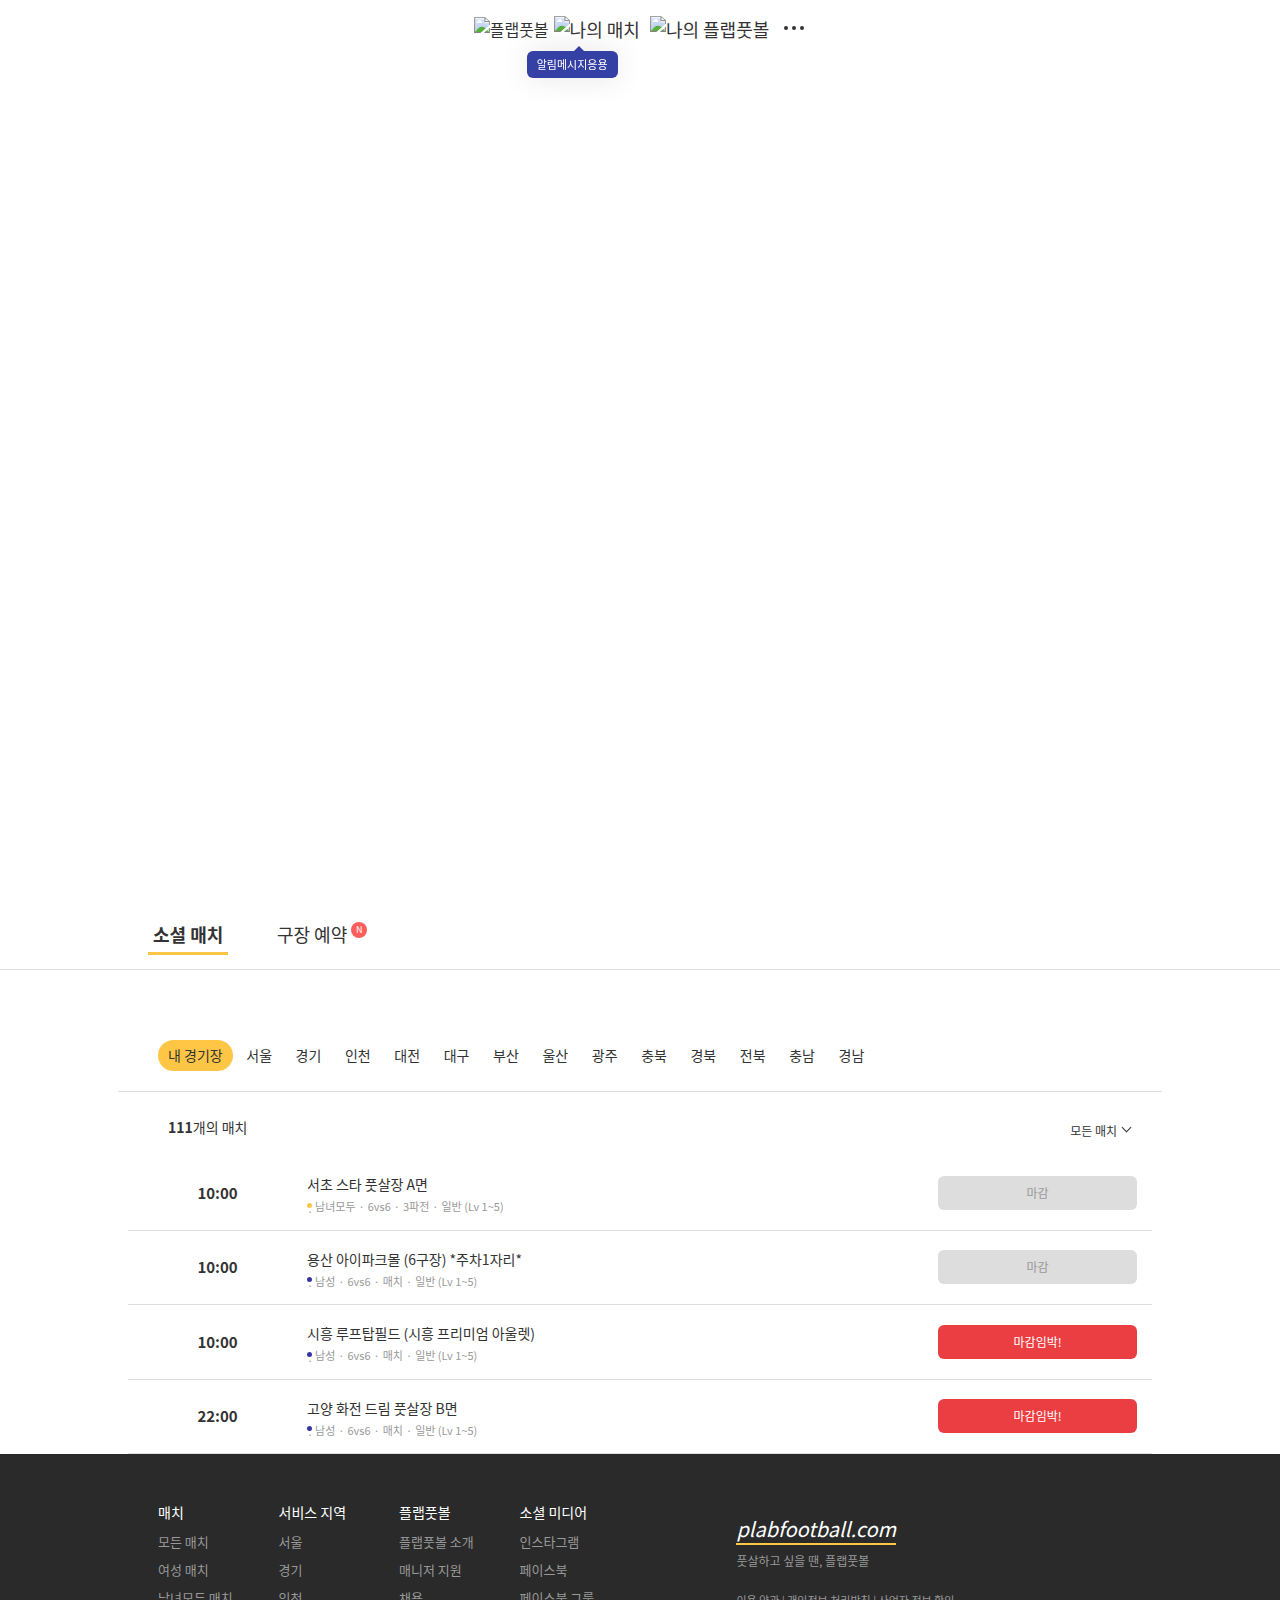
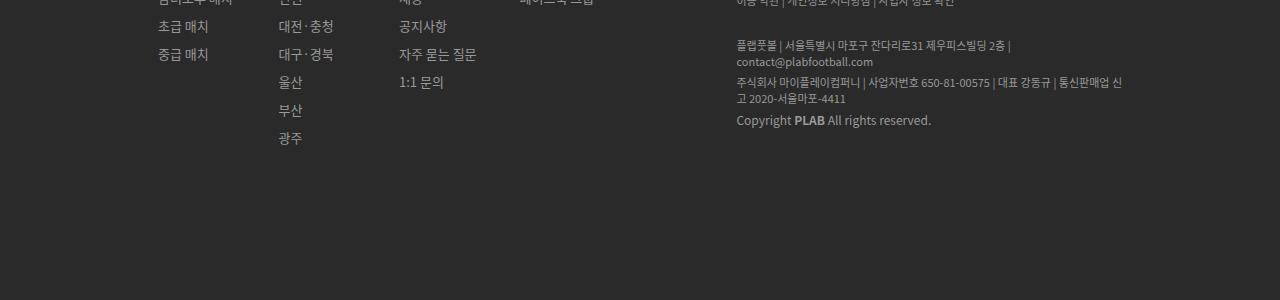
==== commit 9d7b7a6a: "메인 배너 슬라이드 수정" ====
--- a/index11.html
+++ b/index11.html
@@ -4,6 +4,35 @@
 <head>
     <meta charset="UTF-8">
     <meta name="viewport" content="width=device-width, initial-scale=1.0">
+
+
+    <!-- Anti-flicker snippet (recommended)  -->
+        <style>
+                .async-hide {
+                    opacity: 0 !important
+                }
+            </style>
+            <script>(function (a, s, y, n, c, h, i, d, e) {
+                    s.className += ' ' + y; h.start = 1 * new Date;
+                    h.end = i = function () { s.className = s.className.replace(RegExp(' ?' + y), '') };
+                    (a[n] = a[n] || []).hide = h; setTimeout(function () { i(); h.end = null }, c); h.timeout = c;
+                })(window, document.documentElement, 'async-hide', 'dataLayer', 500,
+                    { 'UA-125313896-1': true });</script>
+            <!-- Global site tag (gtag.js) - Google Analytics -->
+            <script async src="https://www.googletagmanager.com/gtag/js?id=UA-125313896-1"></script>
+            <script>
+                window.dataLayer = window.dataLayer || [];
+                function gtag() { dataLayer.push(arguments); }
+                gtag('js', new Date());
+
+                gtag('config', 'UA-125313896-1', { 'optimize_id': 'GTM-MMP575T' });
+                gtag('config', 'AW-789531225');
+            </script>
+            <!-- End Google Analytics -->
+    
+    <!--vue-->
+    <script src="https://cdn.jsdelivr.net/npm/vue@2.6.0"></script>
+
 
     <!-- Bootstrap CSS -->
     <link rel="stylesheet" href="https://maxcdn.bootstrapcdn.com/bootstrap/4.0.0/css/bootstrap.min.css"
@@ -20,6 +49,8 @@
     <link rel="stylesheet" type="text/css" href="styles1623313680.css">
     <script type="text/javascript" src="moment.js"></script>
     <script type="text/javascript" src="moment-with-locales.js"></script>
+    <!-- axios -->
+    <script src="https://unpkg.com/axios/dist/axios.min.js"></script>
     <!-- slick -->
     <script src="https://code.jquery.com/jquery-3.5.1.js"
         integrity="sha256-QWo7LDvxbWT2tbbQ97B53yJnYU3WhH/C8ycbRAkjPDc=" crossorigin="anonymous"></script>
@@ -45,6 +76,16 @@
         })
     </script>
 
+    <!-- csrf_token -->
+    <script type="text/javascript">
+        var csrf_token = '9MoTfHHU4O3OUhUXN62nSUtj40tH8sIirOuyJwViBgv7Y94lWDOQBAfUAiIfBJR4'
+        var config = {
+            headers: {
+                'X-CSRFToken': csrf_token,
+                'Authorization': 'pak 80fee2d601a980c5ac899af2ec47a9719c46bf7cfbfb98ba90d7b667f3e4dd58'
+                }
+            };
+        </script>
 
     <style>
         @import url('https://fonts.googleapis.com/css2?family=Montserrat:wght@700&display=swap');
@@ -3058,9 +3099,8 @@
                     </div>
                 </div>
             </div>
-            <div class="carousel--container">
+            <!-- <div class="carousel--container">
                 <ul class="carousel--wrapper slick-initialized slick-slider slick-dotted">
-                    <!-- 슬라이드 main 배너 -->
                     <div class="slick-list draggable">
                         <div class="slick-track"
                             style="opacity: 1; width: 10384px; transform: translate3d(-1888px, 0px, 0px);">
@@ -3090,7 +3130,6 @@
                                     </div>
                                 </a></li>
 
-                            <!-- main 사진을 중앙에 보여주고 그 외 사진은 숨겨놓음 -->
                             <li class="carousel--hero slick-slide slick-cloned" data-slick-index="5" aria-hidden="true"
                                 tabindex="-1" style="width: 944px;"><a href="#" tabindex="-1">
                                     <div class="carousel--img"><img src="images/img1.gif" class="carousel--img_m">
@@ -3126,8 +3165,22 @@
                         </li>
                     </ul>
                 </ul>
+            </div> -->
+            <!-- 메인 슬라이드 배너 -->
+            <div class="carousel--container">
+                <ul class="carousel--wrapper">
+                    <li v-for="(mainBanner, index) in mainBanners" class="carousel--hero" :key="mainBanner.id">
+                        <a :href="mainBanner.link">
+                            <div class="carousel--img">
+                                <img :src="mainBanner.image_m" class="carousel--img_m">
+                                <img :src="mainBanner.image" class="carousel--img_pc">
+                            </div>
+                        </a>
+                    </li>
+                </ul>
             </div>
-
+            
+            <!-- 날짜 슬라이드 -->
             <div class="main--match--container">
                  <div id="dateNav" class="sub-header">
                     <div class="tabWrap">
@@ -3489,13 +3542,20 @@
             //var is_first = false;
             currentDate = moment().format('YYYY-MM-D');
 
+            // function showBanners() {
+            //     home.$data.showBannerList = true
+            // }
+
             // vue 시작?
             var home = new Vue({
                 delimiters: ['[[', ']]'],
                 el: '#app',
                 data: {
-                    currentDate: '',
-                    matchDays: [],
+                    mainBanners: [],    // 메인 슬라이드 배너
+                    noFilters: false, // 메인 슬라이드 배너 관련 필요..
+                    //mainListBanners: [],
+                    currentDate: '',    //현재 날짜
+                    matchDays: [],  
                     currentMatches: [],
                     currentMatchesNum: []
                 },
@@ -3521,8 +3581,10 @@
 
                     //this.fetchMatches()
                     this.fetchDateSwipe()
+                    this.fetchMainBanner()
                 },
                 methods:{
+                    // 날짜 슬라이드 초기값 설정
                     fetchDateSwipe(){
                         var currentDateSlide = this.matchDays.findIndex(i => i.is_current == true)
                         $(document).ready(function () {
@@ -3547,6 +3609,7 @@
                             });
                         });
                     },
+                    // 날짜 슬라이드
                     dataMatches: function(getDate, index){
                         this.currentDate = getDate
                         //this.fetchMatches()
@@ -3555,6 +3618,55 @@
                         this.matchDays[beforeCurrent].is_current = false
                         this.matchDays[index].is_current = true
                     },
+                    // 메인 슬라이드 배너 가져오기
+                    fetchMainBanner() {
+                        var v = this
+                        axios.get('http://localhost:8080/banner', config)
+                            .then(function (res) {
+                                console.log(res.data)
+                                v.mainBanners = res.data
+                                v.swipeMainBanner()
+                                console.log(v.mainBanners.length)
+                                console.log(v.mainBanners)
+                            })
+                            .catch(function (err) { })
+                    },
+                    swipeMainBanner() {
+                        $(document).ready(function () {
+                            $('.carousel--wrapper').slick({
+                                dots: true,
+                                infinite: true,
+                                autoplay: true,
+                                autoplaySpeed: 2000,
+                                arrows: false,
+                                customPaging: function (slider, i) {
+                                    var thumb = $(slider.$slides[i]).data();
+                                    return '<div class="dots-inner"><a onclick="showBanners()"><strong>' + (i + 1) + ' </strong> |' + slider.$slides.length + '</a></div>';
+                                },
+                                responsive: [
+                                    {
+                                        breakpoint: 768,
+                                        settings: {
+                                            arrows: false,
+                                            centerMode: true,
+                                            centerPadding: '20px',
+                                            slidesToShow: 1
+                                        }
+                                    },
+                                    {
+                                        breakpoint: 480,
+                                        settings: {
+                                            arrows: false,
+                                            centerMode: true,
+                                            centerPadding: '10px',
+                                            slidesToShow: 1
+                                        }
+                                    }
+                                ]
+                            });
+                        });
+                    },
+
                 },
                 watch: {
 
